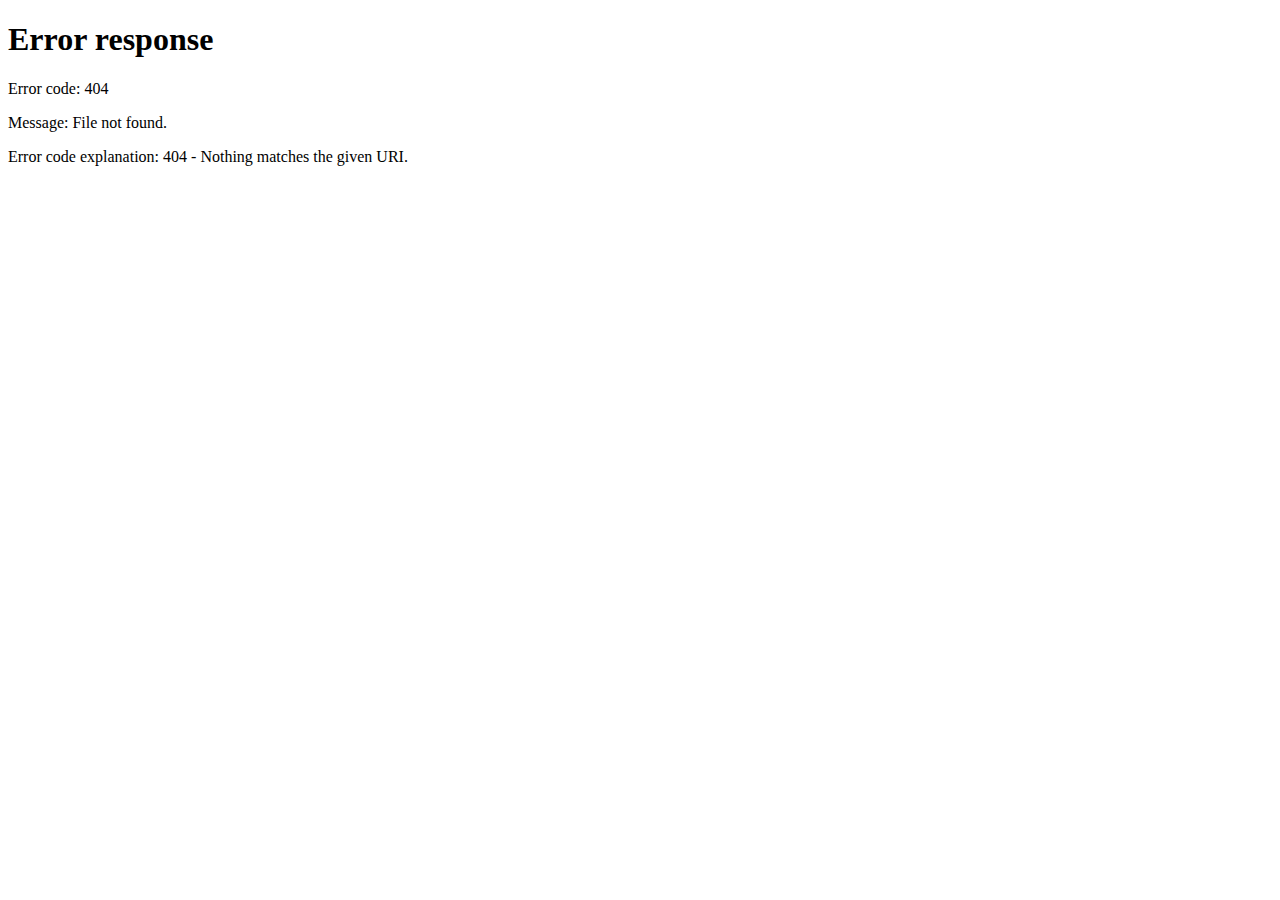
==== index.html @ f289f425 "Add files via upload" ====
<html xmlns="http://www.w3.org/1999/xhtml" lang="en">

<head>
	<meta http-equiv="Content-Type" content="text/html; charset=utf-8" />
	<meta name="description" content="HTTrack is an easy-to-use website mirror utility. It allows you to download a World Wide website from the Internet to a local directory,building recursively all structures, getting html, images, and other files from the server to your computer. Links are rebuiltrelatively so that you can freely browse to the local site (works with any browser). You can mirror several sites together so that you can jump from one toanother. You can, also, update an existing mirror site, or resume an interrupted download. The robot is fully configurable, with an integrated help" />
	<meta name="keywords" content="httrack, HTTRACK, HTTrack, winhttrack, WINHTTRACK, WinHTTrack, offline browser, web mirror utility, aspirateur web, surf offline, web capture, www mirror utility, browse offline, local  site builder, website mirroring, aspirateur www, internet grabber, capture de site web, internet tool, hors connexion, unix, dos, windows 95, windows 98, solaris, ibm580, AIX 4.0, HTS, HTGet, web aspirator, web aspirateur, libre, GPL, GNU, free software" />
	<title>Local index - HTTrack Website Copier</title>
  <!-- Mirror and index made by HTTrack Website Copier/3.49-2 [XR&CO'2014] -->
	<style type="text/css">
	<!--

body {
	margin: 0;  padding: 0;  margin-bottom: 15px;  margin-top: 8px;
	background: #77b;
}
body, td {
	font: 14px "Trebuchet MS", Verdana, Arial, Helvetica, sans-serif;
	}

#subTitle {
	background: #000;  color: #fff;  padding: 4px;  font-weight: bold; 
	}

#siteNavigation a, #siteNavigation .current {
	font-weight: bold;  color: #448;
	}
#siteNavigation a:link    { text-decoration: none; }
#siteNavigation a:visited { text-decoration: none; }

#siteNavigation .current { background-color: #ccd; }

#siteNavigation a:hover   { text-decoration: none;  background-color: #fff;  color: #000; }
#siteNavigation a:active  { text-decoration: none;  background-color: #ccc; }


a:link    { text-decoration: underline;  color: #00f; }
a:visited { text-decoration: underline;  color: #000; }
a:hover   { text-decoration: underline;  color: #c00; }
a:active  { text-decoration: underline; }

#pageContent {
	clear: both;
	border-bottom: 6px solid #000;
	padding: 10px;  padding-top: 20px;
	line-height: 1.65em;
	background-image: url(backblue.gif);
	background-repeat: no-repeat;
	background-position: top right;
	}

#pageContent, #siteNavigation {
	background-color: #ccd;
	}


.imgLeft  { float: left;   margin-right: 10px;  margin-bottom: 10px; }
.imgRight { float: right;  margin-left: 10px;   margin-bottom: 10px; }

hr { height: 1px;  color: #000;  background-color: #000;  margin-bottom: 15px; }

h1 { margin: 0;  font-weight: bold;  font-size: 2em; }
h2 { margin: 0;  font-weight: bold;  font-size: 1.6em; }
h3 { margin: 0;  font-weight: bold;  font-size: 1.3em; }
h4 { margin: 0;  font-weight: bold;  font-size: 1.18em; }

.blak { background-color: #000; }
.hide { display: none; }
.tableWidth { min-width: 400px; }

.tblRegular       { border-collapse: collapse; }
.tblRegular td    { padding: 6px;  background-image: url(fade.gif);  border: 2px solid #99c; }
.tblHeaderColor, .tblHeaderColor td { background: #99c; }
.tblNoBorder td   { border: 0; }


// -->
</style>

</head>

<table width="76%" border="0" align="center" cellspacing="0" cellpadding="3" class="tableWidth">
	<tr>
	<td id="subTitle">HTTrack Website Copier - Open Source offline browser</td>
	</tr>
</table>
<table width="76%" border="0" align="center" cellspacing="0" cellpadding="0" class="tableWidth">
<tr class="blak">
<td>
	<table width="100%" border="0" align="center" cellspacing="1" cellpadding="0">
	<tr>
	<td colspan="6"> 
		<table width="100%" border="0" align="center" cellspacing="0" cellpadding="10">
		<tr> 
		<td id="pageContent"> 
<!-- ==================== End prologue ==================== -->

	<meta name="generator" content="HTTrack Website Copier/3.x">
	<TITLE>Local index - HTTrack</TITLE>
</HEAD>
<BODY>
<H1 ALIGN=Center>Index of locally available sites:</H1>
	<TABLE BORDER="0" WIDTH="100%" CELLSPACING="1" CELLPADDING="0">
		<TR>
			<TD BACKGROUND="fade.gif">
				&middot;
					<A HREF="phenomenonstudio.com/index.html">
						Product design &amp; development company specializing in data-driven solutions and business-centric digital products - Phenomenon
					</A>		
			</TD>
		</TR>
	</TABLE>
	<BR>
	<BR>
	<BR>
  	<H6 ALIGN="RIGHT">
	<I>Mirror and index made by HTTrack Website Copier [XR&amp;CO'2008]</I>
	</H6>
	<!-- Mirror and index made by HTTrack Website Copier/3.49-2 [XR&CO'2014] -->
	<!-- Thanks for using HTTrack Website Copier! -->
	<meta HTTP-EQUIV="Refresh" CONTENT="0; URL=phenomenonstudio.com/index.html">


<!-- ==================== Start epilogue ==================== -->
		</td>
		</tr>
		</table>
	</td>
	</tr>
	</table>
</td>
</tr>
</table>

<table width="76%" border="0" align="center" valign="bottom" cellspacing="0" cellpadding="0">
	<tr>
	<td id="footer"><small>&copy; 2008 Xavier Roche & other contributors - Web Design: Leto Kauler.</small></td>
	</tr>
</table>

</body>

</html>
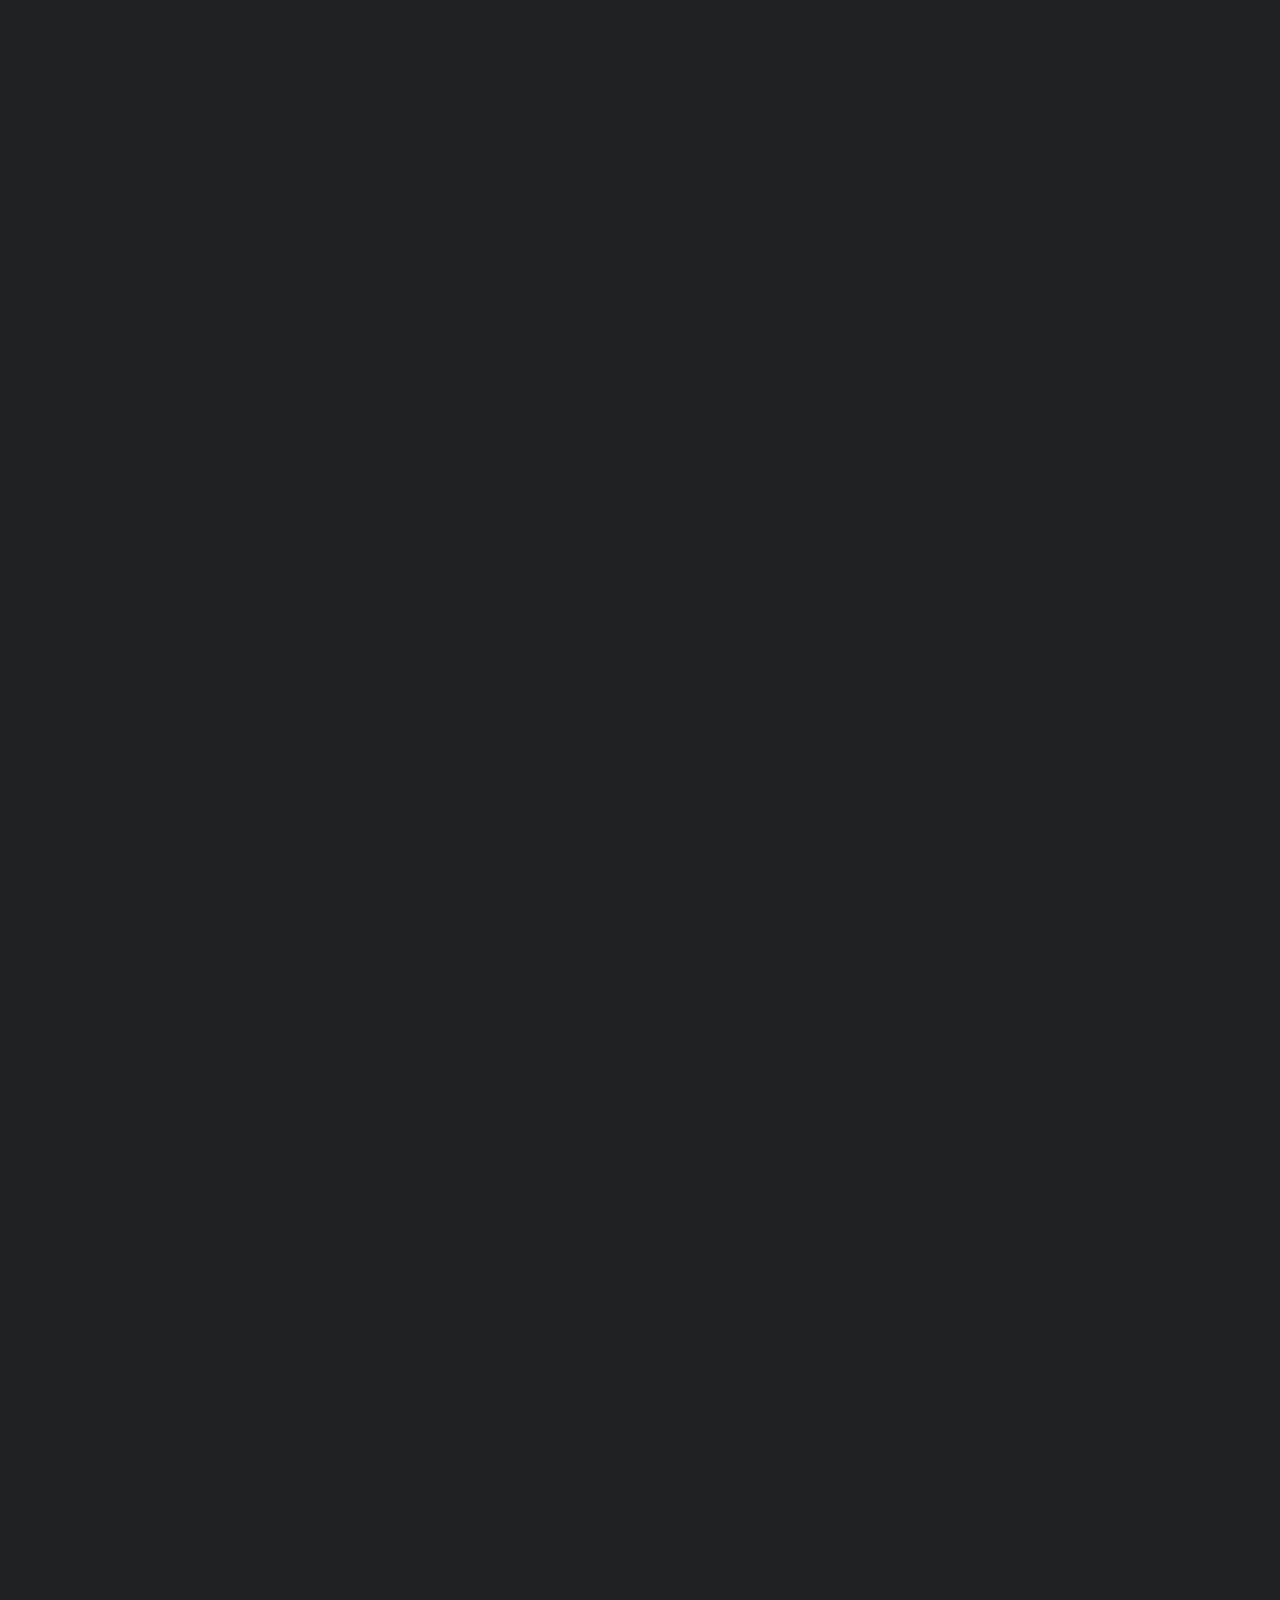
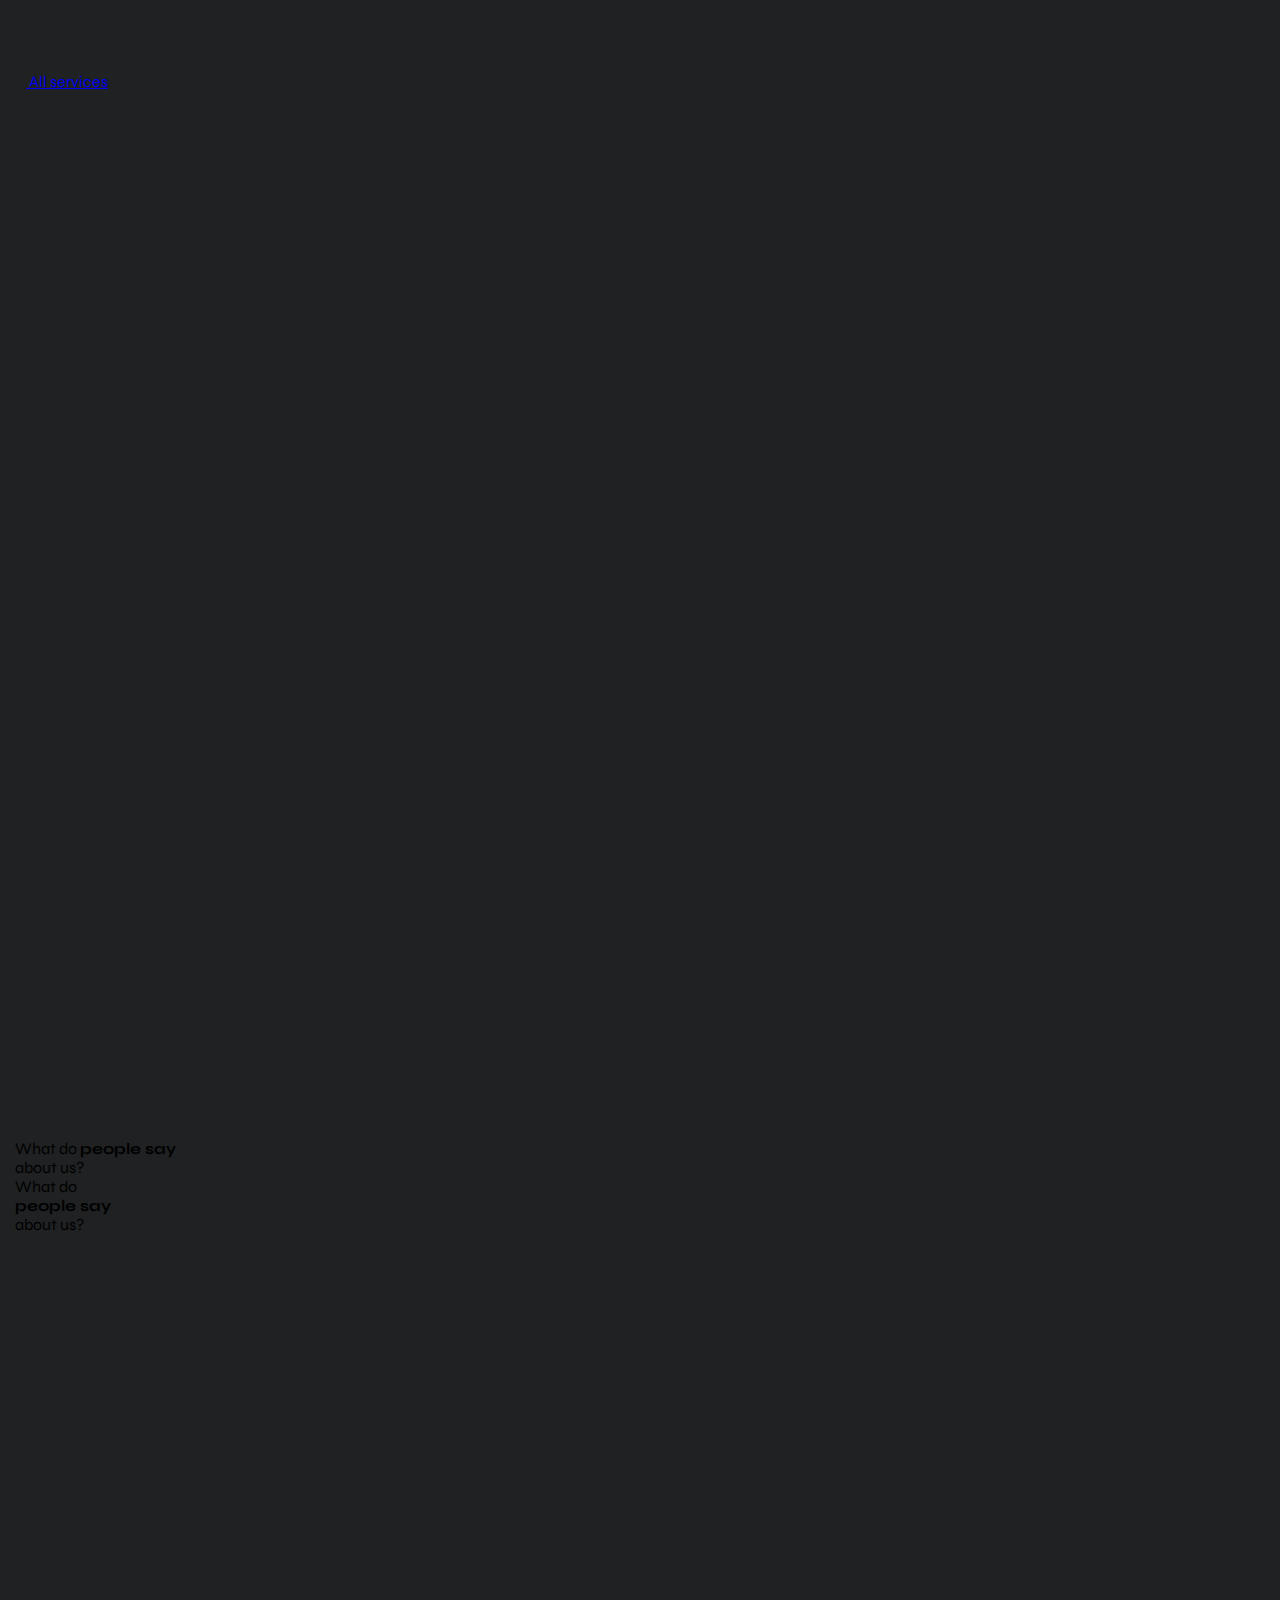
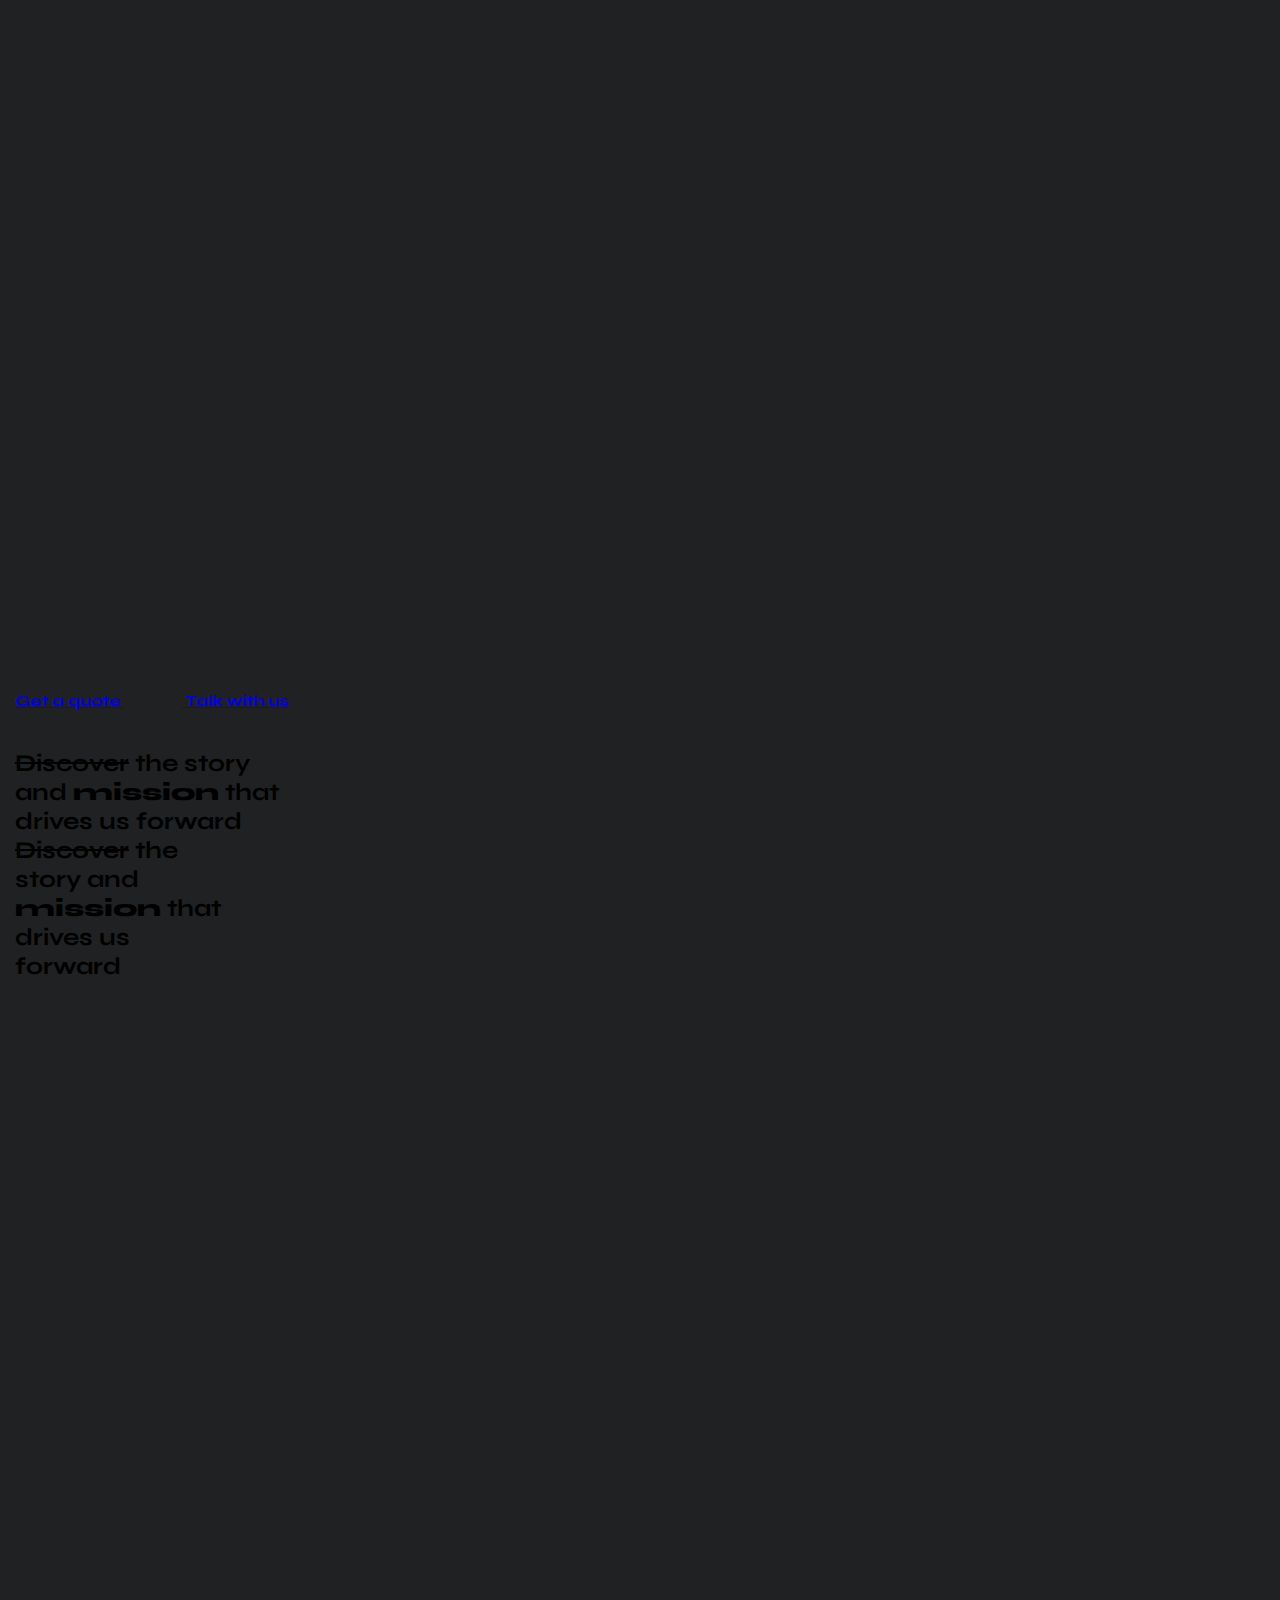
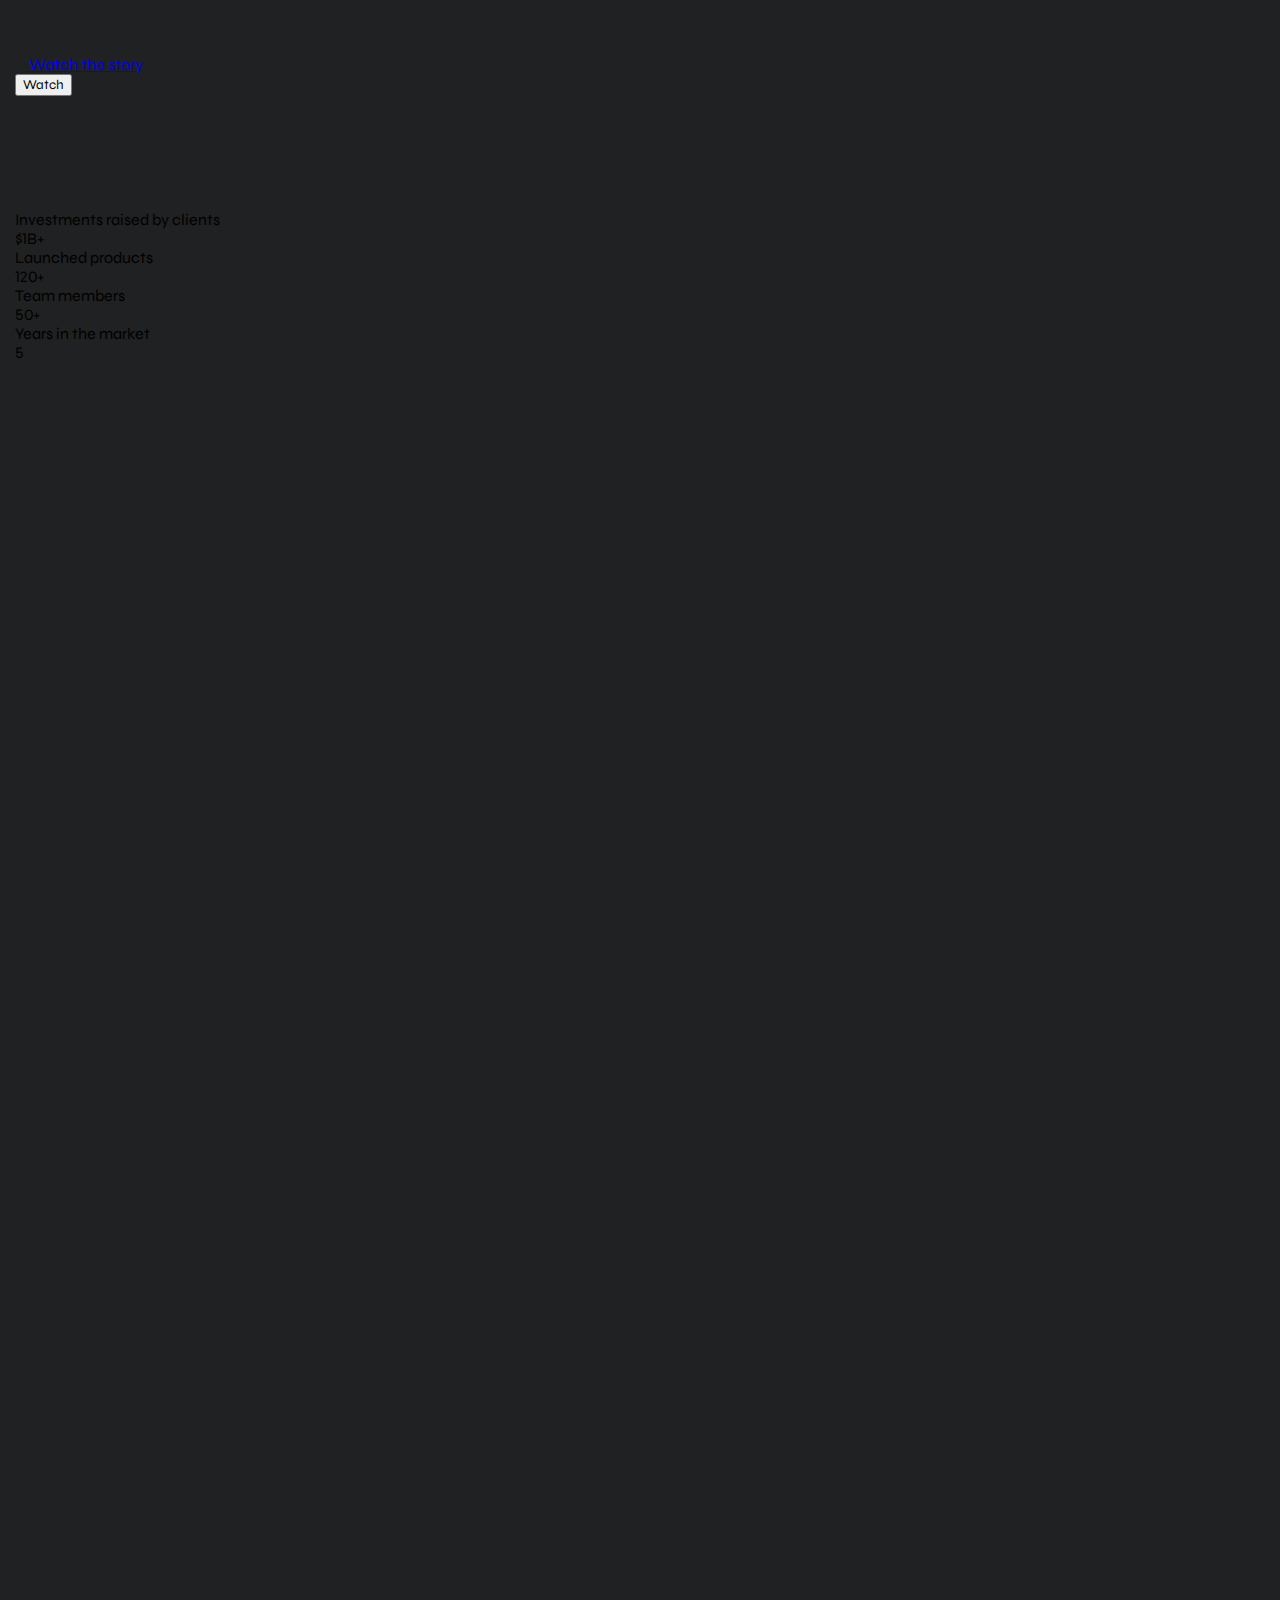
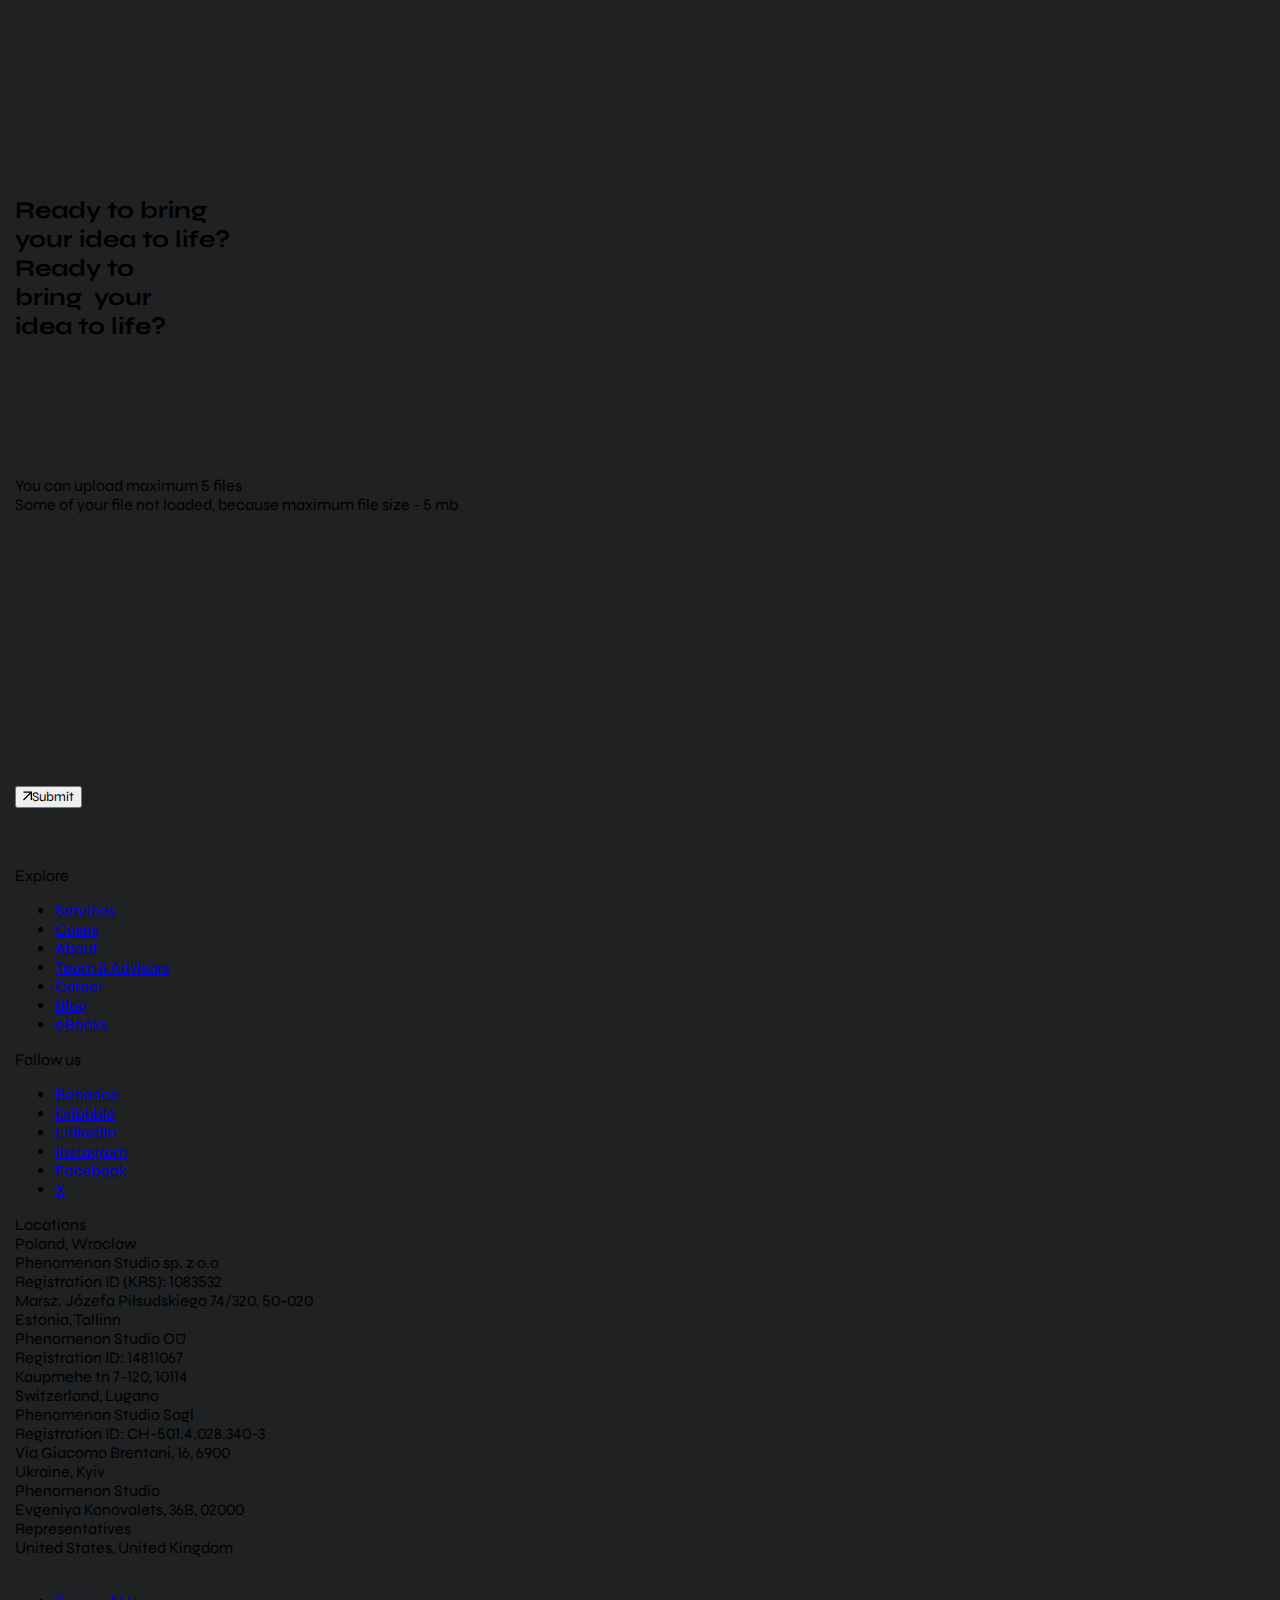
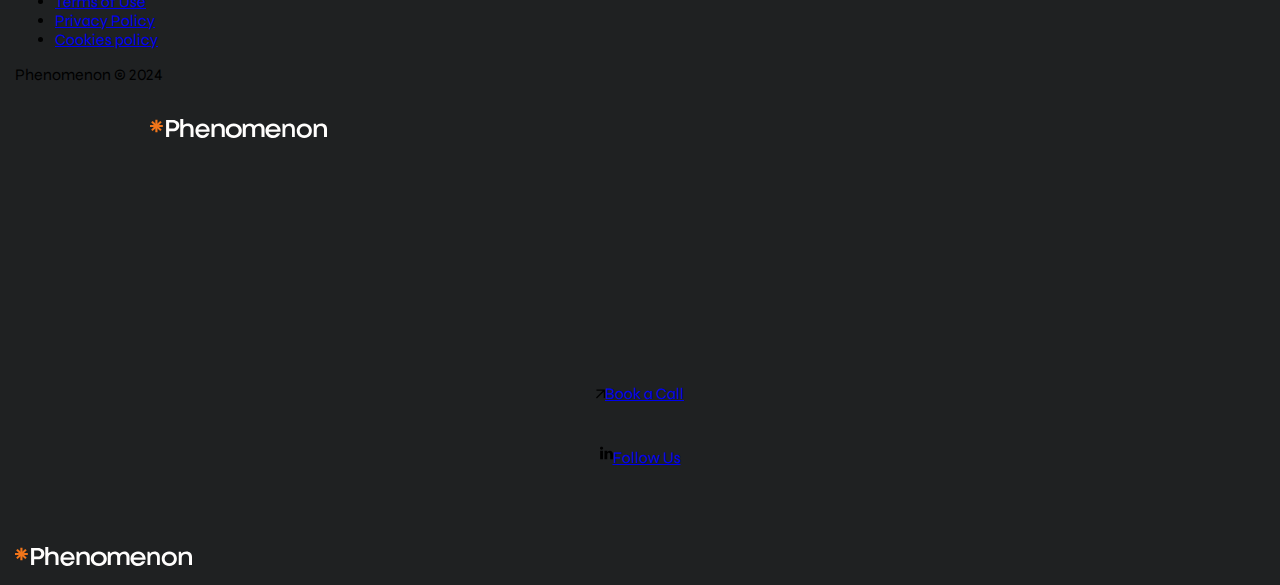
==== commit f5d66849: "Add files via upload" ====
--- a/index.html
+++ b/index.html
@@ -1,144 +1,1761 @@
-<html xmlns="http://www.w3.org/1999/xhtml" lang="en">
+
+<!DOCTYPE html>
+<html lang="en" class="disable-scrollbar" id="html" translate="no" style="background-color: #1F2122;">
 
-<head>
-	<meta http-equiv="Content-Type" content="text/html; charset=utf-8" />
-	<meta name="description" content="HTTrack is an easy-to-use website mirror utility. It allows you to download a World Wide website from the Internet to a local directory,building recursively all structures, getting html, images, and other files from the server to your computer. Links are rebuiltrelatively so that you can freely browse to the local site (works with any browser). You can mirror several sites together so that you can jump from one toanother. You can, also, update an existing mirror site, or resume an interrupted download. The robot is fully configurable, with an integrated help" />
-	<meta name="keywords" content="httrack, HTTRACK, HTTrack, winhttrack, WINHTTRACK, WinHTTrack, offline browser, web mirror utility, aspirateur web, surf offline, web capture, www mirror utility, browse offline, local  site builder, website mirroring, aspirateur www, internet grabber, capture de site web, internet tool, hors connexion, unix, dos, windows 95, windows 98, solaris, ibm580, AIX 4.0, HTS, HTGet, web aspirator, web aspirateur, libre, GPL, GNU, free software" />
-	<title>Local index - HTTrack Website Copier</title>
-  <!-- Mirror and index made by HTTrack Website Copier/3.49-2 [XR&CO'2014] -->
-	<style type="text/css">
-	<!--
+<!-- Mirrored from phenomenonstudio.com/ by HTTrack Website Copier/3.x [XR&CO'2014], Mon, 02 Dec 2024 19:02:23 GMT -->
+<!-- Added by HTTrack --><meta http-equiv="content-type" content="text/html;charset=UTF-8" /><!-- /Added by HTTrack -->
+<head>
+	<meta name="google" content="notranslate">
+	<meta charset="utf-8">
+	<meta name="viewport" content="initial-scale=1.0, width=device-width, viewport-fit=cover">
+			<link rel="preconnect" href="https://fonts.googleapis.com/">
+		<link rel="preconnect" href="https://fonts.gstatic.com/" crossorigin>
+		<link
+		    rel="preload"
+		    href="https://fonts.googleapis.com/css2?family=Syne:wght@400;500;600;700&amp;display=swap"
+		    as="style"
+		    onload="this.onload=null;this.rel='stylesheet'"
+		/>
+		<noscript>
+		    <link
+		        href="https://fonts.googleapis.com/css2?family=Syne:wght@400;500;600;700&amp;display=swap"
+		        rel="stylesheet"
+		        type="text/css"
+		    />
+		</noscript>
+	
+	<title>Product design &amp; development company specializing in data-driven solutions and business-centric digital products - Phenomenon</title>
+	<meta name='robots' content='max-image-preview:large' />
+
+	<!-- This site is optimized with the Yoast SEO Premium plugin v20.13 (Yoast SEO v20.13) - https://yoast.com/wordpress/plugins/seo/ -->
+	<meta name="description" content="Phenomenon is a product design &amp; development company specializing in data-driven solutions and business-centric digital products. We partner with small to medium businesses at various stages, focusing on SaaS, EdTech, FinTech, and Healthcare." />
+	<link rel="canonical" href="index.html" />
+	<meta property="og:locale" content="en_US" />
+	<meta property="og:type" content="website" />
+	<meta property="og:title" content="Product design &amp; development company specializing in data-driven solutions and business-centric digital products - Phenomenon" />
+	<meta property="og:description" content="Phenomenon is a product design &amp; development company specializing in data-driven solutions and business-centric digital products. We partner with small to medium businesses at various stages, focusing on SaaS, EdTech, FinTech, and Healthcare." />
+	<meta property="og:url" content="index.html" />
+	<meta property="og:site_name" content="Phenomenon" />
+	<meta property="article:modified_time" content="2024-11-28T15:01:49+00:00" />
+	<meta property="og:image" content="../cdn.phenomenonstudio.com/wp-content/uploads/2024/10/Xnip2024-10-02_17-35-03.jpg" />
+	<meta property="og:image:width" content="1328" />
+	<meta property="og:image:height" content="746" />
+	<meta property="og:image:type" content="image/jpeg" />
+	<meta name="twitter:card" content="summary_large_image" />
+	<script type="application/ld+json" class="yoast-schema-graph">{"@context":"https://schema.org","@graph":[{"@type":"WebPage","@id":"https://phenomenonstudio.com/","url":"https://phenomenonstudio.com/","name":"Product design & development company specializing in data-driven solutions and business-centric digital products - Phenomenon","isPartOf":{"@id":"https://phenomenonstudio.com/#website"},"primaryImageOfPage":{"@id":"https://phenomenonstudio.com/#primaryimage"},"image":{"@id":"https://phenomenonstudio.com/#primaryimage"},"thumbnailUrl":"https://cdn.phenomenonstudio.com/wp-content/uploads/2024/10/Xnip2024-10-02_17-35-03.jpg","datePublished":"2024-09-25T09:23:02+00:00","dateModified":"2024-11-28T15:01:49+00:00","description":"Phenomenon is a product design & development company specializing in data-driven solutions and business-centric digital products. We partner with small to medium businesses at various stages, focusing on SaaS, EdTech, FinTech, and Healthcare.","breadcrumb":{"@id":"https://phenomenonstudio.com/#breadcrumb"},"inLanguage":"en","potentialAction":[{"@type":"ReadAction","target":["https://phenomenonstudio.com/"]}]},{"@type":"ImageObject","inLanguage":"en","@id":"https://phenomenonstudio.com/#primaryimage","url":"https://cdn.phenomenonstudio.com/wp-content/uploads/2024/10/Xnip2024-10-02_17-35-03.jpg","contentUrl":"https://cdn.phenomenonstudio.com/wp-content/uploads/2024/10/Xnip2024-10-02_17-35-03.jpg","width":1328,"height":746},{"@type":"BreadcrumbList","@id":"https://phenomenonstudio.com/#breadcrumb","itemListElement":[{"@type":"ListItem","position":1,"name":"Phenomenon Studio"}]},{"@type":"WebSite","@id":"https://phenomenonstudio.com/#website","url":"https://phenomenonstudio.com/","name":"Phenomenon","description":"","potentialAction":[{"@type":"SearchAction","target":{"@type":"EntryPoint","urlTemplate":"https://phenomenonstudio.com/?s={search_term_string}"},"query-input":"required name=search_term_string"}],"inLanguage":"en"}]}</script>
+	<!-- / Yoast SEO Premium plugin. -->
+
+
+<script src='wp-content/themes/phenomenon/assets/static/js/fine-min4b47.js?ver=269017641' id='main-script-framework-js'></script>
+<link rel="icon" href="../cdn.phenomenonstudio.com/wp-content/uploads/2022/05/cropped-fv-32x32.png" sizes="32x32" />
+<link rel="icon" href="../cdn.phenomenonstudio.com/wp-content/uploads/2022/05/cropped-fv-192x192.png" sizes="192x192" />
+<link rel="apple-touch-icon" href="../cdn.phenomenonstudio.com/wp-content/uploads/2022/05/cropped-fv-180x180.png" />
+<meta name="msapplication-TileImage" content="https://cdn.phenomenonstudio.com/wp-content/uploads/2022/05/cropped-fv-270x270.png" />
+		<style id="wp-custom-css">
+			.custom_heading ins{
+  text-decoration: none;
+  white-space: nowrap
+}
+.custom_heading del{
+  display: inline-block;
+}
+@media (min-width:992px){
+	.service-cards .card .top p ~ p{
+		display:none!important;
+	}
+}
+@media (max-width:1280px){
+.custom_heading ins{
+  white-space: unset
+}
+.custom_heading del{
+  display: none;
+}
+	.custom_heading b{
+		margin-left:0!important
+	}
+}
+@media (max-width:768px){
+	.screen-2-car .cards-wrap .card .text-full .ov{
+		display: block!important;
+  -webkit-line-clamp: unset !important;
+  -webkit-box-orient: unset!important;
+  overflow: visible!important;
+  text-overflow: unset!important;
+	}
+	.screen-2-car .cards-wrap .card .text-full .ov p{
+		display: -webkit-box;
+  -webkit-line-clamp: 3 !important;
+  -webkit-box-orient: vertical;
+  overflow: hidden;
+  text-overflow: ellipsis;
+	}
+	.screen-2-car .cards-wrap .card .text-full .ov p ~ p{
+		display:none!important;
+	}
+	
+.custom_heading{
+  font-size:50px!important;
+}
+	.custom_heading br{
+		display:none;
+	}
+	.web_design_screen1 .flex-container .left h1 .custom_heading u::after{
+		width:100%;
+		top:90%;
+	}
+	.web_design_screen1 .flex-container .left h1 .custom_heading u{
+		display:inline;
+	}
+
+}
+.modal-wrap .modal .flex-modal-wrap .left .bottom{
+	display:none!important;
+}		</style>
+			  <script>
+          black_bg="../cdn.phenomenonstudio.com/wp-content/themes/phenomenon/img/black-bg.png";
+      other_bg="../cdn.phenomenonstudio.com/wp-content/themes/phenomenon/img/bg.png";
+     
+    </script>
+<style>
+    @media (min-width:1110px){
+        .mobile-menu-wrap{
+            display: none;
+            visibility: hidden;
+        }
+    }
+    body ,html{
+        overscroll-behavior:none;
+    }
+    body * {font-family: Syne;font-feature-settings: 'pnum' on, 'lnum' on;}.wrap{margin: 0 auto; width: 100%;max-width: 1330px;padding: 0 15px;}/*.black-background{background-image: url(https://cdn.phenomenonstudio.com/wp-content/themes/phenomenon/img/black-bg.png);}.white-background,.gray-background,.lime-background, .orange-background{background-image: url(https://cdn.phenomenonstudio.com/wp-content/themes/phenomenon/img/bg.png);}.bottom-divider{position:absolute;border-top:2px solid #414243;height:calc(50% - 100px);bottom:0;left:0;z-index:123123123;width:100%;background:#1F2122;background-image: url(https://cdn.phenomenonstudio.com/wp-content/themes/phenomenon/img/black-bg.png);background-position:center;background-attachment:fixed;transition:0.7s;transition-delay:0.2s}.pace{display:none !important;position:absolute;top:-1px;left:-1px;width:1px;height:1px;z-index:-1}.page-preloader{height:100vh;color:white;display:flex;align-items:center;justify-content:flex-start;position:relative;z-index:1000;font-size:24px;font-weight:700;background:#1F2122;background-image: url(https://cdn.phenomenonstudio.com/wp-content/themes/phenomenon/img/black-bg.png);background-position:center;overflow:hidden;position:fixed;top:0;left:0;width:100%}*/.page-preloader.active{animation-name:loader;animation-iteration-count:1;animation-duration:0.5s;animation-timing-function:ease-in-out;animation-fill-mode:forwards;animation-delay:0.5s}.page-preloader.active .bottom-divider{height:100%}@keyframes loader{0%{height:100vh}100%{height:0;display:none}}.preloader-wrap span{font-size:200px;margin-left:20px;line-height:100%}.preloader-wrap sup{display:inline-block;vertical-align:top;margin-left:5px}.preloader-wrap sup img{width:25px}.header{border-bottom:1px solid transparent}@media (min-width: 1110px){.header.mini{padding:12px 0 !important;border-bottom:1px solid #D9D9D9}}.view,.hidd_block{opacity:0;visibility:hidden;-webkit-backface-visibility:hidden;backface-visibility:hidden}.logo svg{display:block}.viewed{-webkit-backface-visibility:hidden;backface-visibility:hidden;opacity:1;visibility:visible}.view.textslide{visibility:hidden;-webkit-backface-visibility:hidden;backface-visibility:hidden;opacity:0}.viewed.textslide{visibility:visible;-webkit-backface-visibility:hidden;backface-visibility:hidden;opacity:0}.fadein{opacity:0}.hidden-block.active{opacity:1;-webkit-backface-visibility:hidden;backface-visibility:hidden}h1 i,.section-heading i,.one i,h2 i,h3 i,h4 i,.value .text i,.section-subheading:not(.notme) i{opacity:0}.contacts-screen1 form .serv-wrap label input:checked+span::before{clip-path:circle(100% at 50% 50%)}.wls li{overflow:hidden}.wls li span.a-line{display:inline-block;overflow:hidden}.wls li span.a-line{overflow:hidden !important}.wls li span.a-line span{opacity:1;transform:translate3d(0, 100%, 0);-webkit-transform:translate3d(0, 100%, 0);will-change:transform;display:block;line-height:105%}h1.view:not(.done) span.a-line,.section-heading.view:not(.line-animation) span.a-line,h2.view span.a-line,h3.view span.a-line,.view.value .view.text span.a-line,.mobile-menu li a span.a-line{visibility:hidden;opacity:0;-webkit-backface-visibility:hidden;margin:-1% 0 -1% -5px}h1.viewed:not(.done) span.a-line,.section-heading.viewed:not(.line-animation) span.a-line,h2.viewed span.a-line,h3.viewed span.a-line,.viewed.value .viewed.text span.a-line,.mobile-menu li a span.a-line{overflow:hidden !important;display:block;-webkit-backface-visibility:hidden;visibility:visible;opacity:1;margin:-1% 0 -1% -5px}h1.viewed:not(.done) span.a-line span,.section-heading.viewed:not(.line-animation) span.a-line span,h2.viewed span.a-line span,h3.viewed span.a-line span,.viewed.value .viewed.text span.a-line span,.mobile-menu li a span.a-line span{transform:translateY(100%);display:block;line-height:105%}h1.viewed:not(.done).active span.a-line span,.section-heading.viewed:not(.line-animation).active span.a-line span,h2.viewed.active span.a-line span,h3.viewed.active span.a-line span,.viewed.value .viewed.text.active span.a-line span,.mobile-menu li a.active span.a-line span{animation-name:texttotop;animation-duration:0.8s;animation-iteration-count:1;animation-fill-mode:forwards;animation-timing-function:ease}.one .a-line{overflow:hidden;-webkit-backface-visibility:hidden}.one .a-line .inn{transform:translateY(100%);display:block}.one.active .a-line .inn{animation-name:texttotop;animation-duration:0.8s;animation-iteration-count:1;animation-fill-mode:forwards;animation-timing-function:ease}.textslide.viewed{animation-name:textslide;animation-duration:0.8s;animation-iteration-count:1;animation-fill-mode:forwards;animation-timing-function:ease}.texttobottom.viewed{animation-name:textslidebottom;animation-duration:0.8s;animation-iteration-count:1;animation-fill-mode:forwards;animation-timing-function:ease}.delay0{animation-delay:0s !important}.delay0-2{animation-delay:0.2s !important}.delay0-5{animation-delay:0.5s !important}.delay0-7{animation-delay:0.7s !important}.delay1{animation-delay:1s !important}.delay1-2{animation-delay:1.2s !important}.delay1-5{animation-delay:1.5s !important}.delay1-7{animation-delay:1.7s !important}.delay2-2{animation-delay:2.2s !important}.viewed.fadein{animation-name:fadein;animation-duration:1s;animation-iteration-count:1;animation-fill-mode:forwards;animation-timing-function:ease;-webkit-backface-visibility:hidden}@keyframes texttotop{0%{opacity:0;transform:translate3d(0, 100%, 0);-webkit-transform:translate3d(0, 100%, 0)}100%{opacity:1;transform:translate3d(0, 0, 0);-webkit-transform:translate3d(0, 0, 0)}}@keyframes texttobottom{0%{opacity:1;transform:translate3d(0, 0, 0);-webkit-transform:translate3d(0, 0, 0)}100%{opacity:0;transform:translate3d(0, 100%, 0);-webkit-transform:translate3d(0, 100%, 0)}}@keyframes textslide{0%{opacity:0;transform:translate3d(0, 30px, 0);-webkit-transform:translate3d(0, 30px, 0)}100%{opacity:1;transform:translate3d(0, 0, 0);-webkit-transform:translate3d(0, 0, 0)}}@keyframes textslidebottom{0%{opacity:1;transform:translate3d(0, 0, 0);-webkit-transform:translate3d(0, 0, 0)}100%{opacity:0;transform:translate3d(0, 30px, 0);-webkit-transform:translate3d(0, 30px, 0)}}@keyframes fadein{0%{opacity:0}100%{opacity:1}}@media (max-width: 1210px){.header.mini:not(.allways-white){padding:12px 0 !important;border-bottom:1px solid #D9D9D9}.preloader-wrap span{font-size:100px;margin-left:0;line-height:100%}.preloader-wrap b{display:block}.preloader-wrap sup{display:inline-block;vertical-align:top;margin-left:5px}.preloader-wrap sup img{width:25px}.bottom-divider{border-top:2px solid #414243;height:calc(50% - 100px)}.page-preloader{height:100vh;font-size:24px}h1.view:not(.done) span.a-line,.section-heading.view:not(.line-animation) span.a-line,h2.view span.a-line,h3.view span.a-line,.view.value .view.text span.a-line,.mobile-menu li a span.a-line{margin-left:-2px;margin-top:0;margin-bottom:0}.header.mini:not(.allways-white){padding:15px 0 !important;border-bottom:1px solid #D9D9D9}h1.viewed:not(.done) span.a-line,.section-heading.viewed:not(.line-animation) span.a-line,h2.viewed span.a-line,h3.viewed span.a-line,.viewed.value .viewed.text span.a-line,.mobile-menu li a span.a-line{margin-left:-2px;margin-top:0;margin-bottom:0}h1.viewed:not(.done) span.a-line{margin-top:-0.5%;margin-bottom:-0.5%}}
+
+  </style>
+  <script type="application/ld+json">
+[{"@context":"http://schema.org","@type":"WebSite","url":"https://phenomenonstudio.com/","potentialAction":{"@type":"SearchAction","target":"https://phenomenonstudio.com/?s={search_term_string}","query-input":"required name=search_term_string"}},{"@context":"http://schema.org","@type":"Organization","url":"https://phenomenonstudio.com/","logo":"https://cdn.phenomenonstudio.com/wp-content/webp-express/webp-images/uploads/2021/09/Logo-3D-1mob-e1630573294768.png.webp","name":"Phenomenonstudio","email":"hello@phenomenon-studio.com"}]
+</script>
+
+<!-- <script async src="https://cdnjs.cloudflare.com/ajax/libs/pace/1.2.4/pace.min.js"></script> -->
+
+<script>
+    document.addEventListener("DOMContentLoaded",function(){
+        setTimeout(function(){
+            init(),
+            load_funcs(),
+            check_viewport(),
+            additional_funcs(),
+            check_viewport(),
+            setObserver(),
+            document.getElementById("main-screen-load").classList.add("is_view"),
+            document.getElementById("main-screen-load-inner") && document.getElementById("main-screen-load-inner").classList.add("viewed"),
+            setTimeout(function () {
+                window.scrollTo(0, 1);
+            }, 1),
+            setTimeout(function () {
+                window.scrollTo(0, 0);
+            }, 1)
+        // },100);
+            setTimeout(function(){
+                el('body').prepend('<noscript><iframe rel="preconnect" src="https://www.googletagmanager.com/ns.html?id=GTM-NG5S546"height="0" width="0" style="display:none;visibility:hidden"></iframe></noscript>')
+
+                initAnalytics();
+            },2000)
+            setTimeout(function(){
+                // if (el('.designrush-widget').length>0){
+                    // el('.designrush-widget').prepend('<script src="https://www.designrush.com/topbest/js/widgets/agency-reviews.js"><'+'/script>')
+                el('.designrush-widget').append('<div data-designrush-widget data-agency-id="24436" data-style="light"></div>')
+                console.log('designrush')
+                    document.querySelectorAll("div[data-designrush-widget]").forEach((function(e){var t=e.dataset.style,a=e.dataset.agencyId,s=e.dataset.loaded;if(a&&!s){var n=new URL("https://www.designrush.com/api/widgets/agency-reviews");n.searchParams.set("agency_id",a),n.searchParams.set("style",t);var d=new XMLHttpRequest;d.open("GET.html",n.toString(),!0),d.onreadystatechange=function(){4==this.readyState&&200==this.status&&(e.innerHTML=this.responseText)},d.send(),e.dataset.loaded=!0}}))
+                // }
+                if (el('.new_footer_wrap').length>0){
+                  el('.clutch-widget').append('<iframe id="iframe-0.7657230500114223" style="border: medium none; display: block;" src="https://widget.clutch.co/widgets/get/2/?ref_domain=phenomenonstudio.com&uid=1351173&ref_path=/" title="Phenomenon Studio Clutch Review Widget 2 Dark" width="100%" height="45px"></iframe>');
+                } else{
+                  el('.clutch-widget').append('<iframe id="iframe-0.7657230500114223" style="border: medium none; display: block;" src="https://widget.clutch.co/widgets/get/2/darkbg?ref_domain=phenomenonstudio.com&uid=1351173&ref_path=/" title="Phenomenon Studio Clutch Review Widget 2 Dark" width="100%" height="45px"></iframe>');
+                }   
+            },5000)
+        },100)
+    })
+
+</script>	
+
+
+
+	<!-- Google Tag Manager -->
+<script>
+		function initAnalytics(){
+		(function(w,d,s,l,i){w[l]=w[l]||[];w[l].push({'gtm.start':
+		new Date().getTime(),event:'gtm.js'});var f=d.getElementsByTagName(s)[0],
+		j=d.createElement(s),dl=l!='dataLayer'?'&l='+l:'';j.async=true;j.src=
+		'../www.googletagmanager.com/gtm5445.html?id='+i+dl;f.parentNode.insertBefore(j,f);
+		})(window,document,'script','dataLayer','GTM-NG5S546');
 
-body {
-	margin: 0;  padding: 0;  margin-bottom: 15px;  margin-top: 8px;
-	background: #77b;
-}
-body, td {
-	font: 14px "Trebuchet MS", Verdana, Arial, Helvetica, sans-serif;
-	}
+		(function(ss,ex){ window.ldfdr=window.ldfdr||function(){(ldfdr._q=ldfdr._q||[]).push([].slice.call(arguments));}; (function(d,s){ fs=d.getElementsByTagName(s)[0]; function ce(src){ var cs=d.createElement(s); cs.src=src; cs.async=1; fs.parentNode.insertBefore(cs,fs); }; ce('https://sc.lfeeder.com/lftracker_v1_'+ss+(ex?'_'+ex:'')+'.js'); })(document,'script'); })('lYNOR8xdeJN8WQJZ'); 
+		}
+
+</script>
+
+</head>
+<body id="body" class="disable-scrollbar" style="margin: 0; padding: 0; background-color: #1F2122;">	
+<noscript><iframe rel="preconnect" src="https://www.googletagmanager.com/ns.html?id=GTM-NG5S546"
+height="0" width="0" style="display:none;visibility:hidden"></iframe></noscript>
+<noscript> <img height="1" width="1" style="display:none;" alt="" src="https://px.ads.linkedin.com/collect/?pid=3376562&amp;fmt=gif" /> </noscript><div class="header-wrap">
+	
+
+		<script>
+		var is_hovered = false;
+
+		if (el('[data-hover-stop="true"]').length>0){
+		    el('[data-hover-stop="true"]')[0].addEventListener('mouseenter',function(){
+		        is_hovered=true;
+		    })
+		    el('[data-hover-stop="true"]')[0].addEventListener('mouseleave',function(){
+		        is_hovered=false;
+		    })
+		}
+
+		function Marquee(selector, speed) {
+		    let i = 0;
+		    const parent = selector
+		    const clone = parent.html()
+		    parent.prepend(clone)
+		    parent.prepend(clone)
+		    setInterval(function () {
+		        firstEl=parent[0].children[0];
+		            parent.each(function(inner){
+		            firstElement = inner[0].children[0].style.marginLeft = `-${i}px`;
+		        })
+		        if (i > firstEl.clientWidth) {
+		            i = 0;
+		        }
+		        if (!is_hovered){
+		            i = i + speed;
+		        }
+		    }, 0);
+		}
+		if (el('.header-wrap .marquee').length>0){
+		    el('.header-wrap .marquee').each(function(selector){
+		      window.addEventListener('load', Marquee(selector, (selector.attr('data-speed') ? selector.attr('data-speed') : 0.3)))
+		    })
+		}
+	</script>
+	<!--marquee baner end-->
+	<div class="header view fadein" id="header">
+		<div class="wrap">
+			<div class="flex-row">
+				<a href="index.html" class="logo"><svg fill="none" height="19" viewBox="0 0 177 19" width="177" xmlns="http://www.w3.org/2000/svg" xmlns:xlink="http://www.w3.org/1999/xlink"><mask id="a" fill="#fff"><path d="m22.9815.905146c1.8119 0 3.3248.539494 4.5386 1.618494 1.2138 1.07878 1.8206 2.43339 1.8206 4.06382 0 1.62225-.6068 2.97288-1.8206 4.05184-1.2138 1.0788-2.7267 1.6183-4.5386 1.6183h-3.8232v5.838h-3.0689v-17.190454zm-.143 8.679264c.9883 0 1.7989-.28378 2.4319-.8511.6416-.56755.9623-1.28283.9623-2.14585 0-.86325-.3207-1.57854-.9623-2.14586-.633-.56733-1.4436-.8511-2.4319-.8511h-3.6802v5.99391z" fill="#fff"/><path d="m38.0285 4.46955c1.6966 0 3.0371.50601 4.0217 1.51803.9932 1.00404 1.4898 2.36538 1.4898 4.08402v8.0236h-2.993v-7.4694c0-1.21266-.2814-2.13235-.8439-2.75887-.5625-.6263-1.3976-.93967-2.5051-.93967-1.1341 0-2.0703.3775-2.8085 1.13252-.7384.75503-1.1075 1.72267-1.1075 2.90332v7.1321h-2.9933v-18.0952h2.9933v6.28875c.5711-.57814 1.2657-1.02401 2.0832-1.33716.8175-.32136 1.7053-.48204 2.6633-.48204z" fill="#fff"/><path d="m59.631 11.7992c0 .2662-.021.5741-.0629.9235h-11.2628c.1755 1.115.6438 1.9969 1.4048 2.6456.7608.649 1.7099.9736 2.8471.9736.8193 0 1.5509-.1791 2.1947-.5368.6523-.3577 1.1623-.8527 1.5303-1.4849h3.01c-.5517 1.4559-1.4256 2.5999-2.6213 3.4319-1.1956.832-2.5669 1.2478-4.1137 1.2478-2.0236 0-3.7168-.6906-5.0797-2.0715-1.3629-1.3895-2.0444-3.1116-2.0444-5.1667 0-1.3559.3094-2.58718.9282-3.69389.6187-1.10648 1.4716-1.97158 2.5586-2.59574 1.087-.63221 2.2995-.94831 3.6373-.94831 1.3795 0 2.6129.32852 3.6999.98578 1.087.64899 1.9189 1.52673 2.4959 2.63321.5853 1.0982.878 2.31705.878 3.65645zm-7.0738-4.71718c-1.062 0-1.965.29955-2.7092.89843-.7441.5991-1.2334 1.41452-1.4675 2.44605h8.3907c-.2592-1.04831-.7649-1.86764-1.5175-2.45847-.7441-.5906-1.643-.88601-2.6965-.88601z" fill="#fff"/><path d="m69.2385 4.52412c1.6878 0 3.0329.51615 4.035 1.54802 1.002 1.03186 1.5029 2.37585 1.5029 4.03176v7.9916h-2.993v-7.4397c0-1.20777-.2857-2.1238-.8571-2.74783-.5625-.62381-1.3932-.93593-2.4919-.93593-1.1427 0-2.0835.37998-2.8216 1.13995-.7296.75202-1.0944 1.71205-1.0944 2.87991v7.1036h-2.9933v-13.27142h2.0835l.5932 1.84799c.5625-.67995 1.2791-1.20782 2.1491-1.58383.8703-.37601 1.8328-.56412 2.8876-.56412z" fill="#fff"/><path d="m87.8773 18.0644c-1.2251.6239-2.5955.9359-4.1112.9359s-2.886-.312-4.1112-.9359c-1.2251-.6324-2.1872-1.4975-2.886-2.5957-.6989-1.1065-1.0483-2.3422-1.0483-3.7066 0-1.3727.3494-2.60815 1.0483-3.70635.6988-1.10648 1.6609-1.97181 2.886-2.59574 1.2252-.62393 2.5955-.93589 4.1112-.93589s2.8861.31196 4.1112.93589c1.2254.62393 2.1872 1.48926 2.886 2.59574.6989 1.10648 1.0483 2.34195 1.0483 3.70635s-.3494 2.6001-1.0483 3.7066c-.6988 1.0982-1.6606 1.9633-2.886 2.5957zm-7.6369-3.0452c.9257.8488 2.1009 1.2729 3.5257 1.2729s2.5955-.4241 3.5124-1.2729c.9257-.8485 1.3884-1.9343 1.3884-3.2571s-.4627-2.40838-1.3884-3.25714c-.9169-.84854-2.0876-1.27292-3.5124-1.27292s-2.6.42438-3.5257 1.27292c-.9168.84876-1.3751 1.93434-1.3751 3.25714s.4583 2.4086 1.3751 3.2571z" fill="#fff"/><path d="m109.298 4.52376c1.552 0 2.81.48012 3.773 1.43993.972.96002 1.458 2.19193 1.458 3.69596v8.43555h-3.037v-7.7635c0-1.07214-.25-1.89997-.749-2.48399-.5-.58402-1.209-.87603-2.128-.87603-.99 0-1.819.36407-2.489 1.09199-.66.72792-.99 1.65191-.99 2.77193v7.2596h-2.97v-7.7635c0-1.07214-.25-1.89997-.75-2.48399-.49-.58402-1.199-.87603-2.127-.87603-.9901 0-1.8197.36407-2.4888 1.09199-.6689.72792-1.0035 1.65191-1.0035 2.77193v7.2596h-3.0374v-13.27148h2.1542l.522 1.71602c.5621-.63199 1.2443-1.12404 2.0472-1.47595.8118-.35988 1.6636-.54003 2.5553-.54003.991 0 1.869.20801 2.636.62403.776.40806 1.378.97593 1.807 1.70385.544-.71996 1.239-1.28784 2.087-1.70385.847-.41602 1.757-.62403 2.73-.62403z" fill="#fff"/><path d="m130.619 11.7996c0 .2662-.022.574-.067.9235h-12.014c.188 1.1149.687 1.9968 1.499 2.6456.812.649 1.824.9736 3.037.9736.874 0 1.654-.1791 2.341-.5368.696-.3577 1.24-.8527 1.632-1.4849h3.211c-.589 1.4559-1.521 2.5999-2.796 3.4318-1.275.832-2.738 1.2479-4.388 1.2479-2.159 0-3.965-.6906-5.419-2.0716-1.453-1.3894-2.18-3.1116-2.18-5.1666 0-1.3559.33-2.58723.99-3.69394.66-1.10647 1.57-1.97157 2.729-2.59573 1.16-.63221 2.453-.94831 3.88-.94831 1.471 0 2.787.32851 3.947.98578 1.159.64899 2.046 1.52673 2.662 2.63321.624 1.0982.936 2.31709.936 3.65649zm-7.545-4.71723c-1.133 0-2.096.29956-2.89.89843-.794.59911-1.316 1.41453-1.565 2.4461h8.95c-.277-1.04835-.816-1.86769-1.619-2.45851-.793-.5906-1.752-.88602-2.876-.88602z" fill="#fff"/><path d="m139.676 4.52376c1.567 0 2.816.51615 3.746 1.54802.931 1.03186 1.396 2.37585 1.396 4.03172v7.9917h-2.779v-7.4397c0-1.20783-.265-2.12386-.796-2.74789-.522-.6238-1.294-.93593-2.314-.93593-1.061 0-1.935.37998-2.62 1.13996-.677.75201-1.016 1.71204-1.016 2.87986v7.1037h-2.78v-13.27148h1.935l.551 1.84799c.522-.67995 1.187-1.20782 1.995-1.58383.809-.37601 1.702-.56412 2.682-.56412z" fill="#fff"/><path d="m158.153 18.0641c-1.153.6239-2.443.9358-3.87.9358-1.426 0-2.716-.3119-3.869-.9358-1.153-.6325-2.059-1.4976-2.716-2.5958-.658-1.1065-.987-2.3421-.987-3.7066 0-1.3727.329-2.60811.987-3.70631.657-1.10648 1.563-1.9718 2.716-2.59574 1.153-.62393 2.443-.93589 3.869-.93589 1.427 0 2.717.31196 3.87.93589 1.153.62394 2.058 1.48926 2.716 2.59574s.987 2.34191.987 3.70631c0 1.3645-.329 2.6001-.987 3.7066-.658 1.0982-1.563 1.9633-2.716 2.5958zm-7.188-3.0452c.871.8487 1.977 1.2729 3.318 1.2729s2.443-.4242 3.306-1.2729c.871-.8486 1.307-1.9344 1.307-3.2572s-.436-2.40834-1.307-3.2571c-.863-.84854-1.965-1.27292-3.306-1.27292s-2.447.42438-3.318 1.27292c-.863.84876-1.294 1.9343-1.294 3.2571s.431 2.4086 1.294 3.2572z" fill="#fff"/><path d="m171.463 4.52412c1.688 0 3.033.51615 4.035 1.54802 1.002 1.03186 1.503 2.37585 1.503 4.03176v7.9916h-2.993v-7.4397c0-1.20777-.286-2.1238-.857-2.74783-.563-.62381-1.393-.93593-2.492-.93593-1.143 0-2.083.37998-2.822 1.13995-.729.75202-1.094 1.71205-1.094 2.87991v7.1036h-2.993v-13.27142h2.083l.593 1.84799c.563-.67995 1.279-1.20782 2.15-1.58383.87-.37601 1.832-.56412 2.887-.56412z" fill="#fff"/></mask><path d="m5.3363.826172h2.15537v3.291748l-.22455.91223.49793-.71555 2.45845-2.39821 1.5025 1.44837-2.44927 2.36226-.79016.44199.79016-.15044h3.54937v2.00365h-3.54937l-.79016-.17895.79016.46066 2.44857 2.36057-1.5027 1.4484-2.45755-2.36611-.49793-.72442.22455.72442v3.47071h-2.15537v-3.47071l.23422-.72442-.47834.72442-2.45847 2.37041-1.50248-1.4527 2.44855-2.36057.76068-.46066-.89795.17895h-3.44251v-2.00365h3.57978l.76139.15044-.76044-.44199-2.4495-2.36155 1.50248-1.44811 2.28298 2.20128.65383.91247-.23422-.91247z" fill="#f2751a"/><g fill="#fffefd"><path d="m22.9815.905146c1.8119 0 3.3248.539494 4.5386 1.618494 1.2138 1.07878 1.8206 2.43339 1.8206 4.06382 0 1.62225-.6068 2.97288-1.8206 4.05184-1.2138 1.0788-2.7267 1.6183-4.5386 1.6183h-3.8232v5.838h-3.0689v-17.190454zm-.143 8.679264c.9883 0 1.7989-.28378 2.4319-.8511.6416-.56755.9623-1.28283.9623-2.14585 0-.86325-.3207-1.57854-.9623-2.14586-.633-.56733-1.4436-.8511-2.4319-.8511h-3.6802v5.99391z"/><path d="m38.0285 4.46955c1.6966 0 3.0371.50601 4.0217 1.51803.9932 1.00404 1.4898 2.36538 1.4898 4.08402v8.0236h-2.993v-7.4694c0-1.21266-.2814-2.13235-.8439-2.75887-.5625-.6263-1.3976-.93967-2.5051-.93967-1.1341 0-2.0703.3775-2.8085 1.13252-.7384.75503-1.1075 1.72267-1.1075 2.90332v7.1321h-2.9933v-18.0952h2.9933v6.28875c.5711-.57814 1.2657-1.02401 2.0832-1.33716.8175-.32136 1.7053-.48204 2.6633-.48204z"/><path d="m59.631 11.7992c0 .2662-.021.5741-.0629.9235h-11.2628c.1755 1.115.6438 1.9969 1.4048 2.6456.7608.649 1.7099.9736 2.8471.9736.8193 0 1.5509-.1791 2.1947-.5368.6523-.3577 1.1623-.8527 1.5303-1.4849h3.01c-.5517 1.4559-1.4256 2.5999-2.6213 3.4319-1.1956.832-2.5669 1.2478-4.1137 1.2478-2.0236 0-3.7168-.6906-5.0797-2.0715-1.3629-1.3895-2.0444-3.1116-2.0444-5.1667 0-1.3559.3094-2.58718.9282-3.69389.6187-1.10648 1.4716-1.97158 2.5586-2.59574 1.087-.63221 2.2995-.94831 3.6373-.94831 1.3795 0 2.6129.32852 3.6999.98578 1.087.64899 1.9189 1.52673 2.4959 2.63321.5853 1.0982.878 2.31705.878 3.65645zm-7.0738-4.71718c-1.062 0-1.965.29955-2.7092.89843-.7441.5991-1.2334 1.41452-1.4675 2.44605h8.3907c-.2592-1.04831-.7649-1.86764-1.5175-2.45847-.7441-.5906-1.643-.88601-2.6965-.88601z"/><path d="m69.2385 4.52412c1.6878 0 3.0329.51615 4.035 1.54802 1.002 1.03186 1.5029 2.37585 1.5029 4.03176v7.9916h-2.993v-7.4397c0-1.20777-.2857-2.1238-.8571-2.74783-.5625-.62381-1.3932-.93593-2.4919-.93593-1.1427 0-2.0835.37998-2.8216 1.13995-.7296.75202-1.0944 1.71205-1.0944 2.87991v7.1036h-2.9933v-13.27142h2.0835l.5932 1.84799c.5625-.67995 1.2791-1.20782 2.1491-1.58383.8703-.37601 1.8328-.56412 2.8876-.56412z"/><path d="m87.8773 18.0644c-1.2251.6239-2.5955.9359-4.1112.9359s-2.886-.312-4.1112-.9359c-1.2251-.6324-2.1872-1.4975-2.886-2.5957-.6989-1.1065-1.0483-2.3422-1.0483-3.7066 0-1.3727.3494-2.60815 1.0483-3.70635.6988-1.10648 1.6609-1.97181 2.886-2.59574 1.2252-.62393 2.5955-.93589 4.1112-.93589s2.8861.31196 4.1112.93589c1.2254.62393 2.1872 1.48926 2.886 2.59574.6989 1.10648 1.0483 2.34195 1.0483 3.70635s-.3494 2.6001-1.0483 3.7066c-.6988 1.0982-1.6606 1.9633-2.886 2.5957zm-7.6369-3.0452c.9257.8488 2.1009 1.2729 3.5257 1.2729s2.5955-.4241 3.5124-1.2729c.9257-.8485 1.3884-1.9343 1.3884-3.2571s-.4627-2.40838-1.3884-3.25714c-.9169-.84854-2.0876-1.27292-3.5124-1.27292s-2.6.42438-3.5257 1.27292c-.9168.84876-1.3751 1.93434-1.3751 3.25714s.4583 2.4086 1.3751 3.2571z"/><path d="m109.298 4.52376c1.552 0 2.81.48012 3.773 1.43993.972.96002 1.458 2.19193 1.458 3.69596v8.43555h-3.037v-7.7635c0-1.07214-.25-1.89997-.749-2.48399-.5-.58402-1.209-.87603-2.128-.87603-.99 0-1.819.36407-2.489 1.09199-.66.72792-.99 1.65191-.99 2.77193v7.2596h-2.97v-7.7635c0-1.07214-.25-1.89997-.75-2.48399-.49-.58402-1.199-.87603-2.127-.87603-.9901 0-1.8197.36407-2.4888 1.09199-.6689.72792-1.0035 1.65191-1.0035 2.77193v7.2596h-3.0374v-13.27148h2.1542l.522 1.71602c.5621-.63199 1.2443-1.12404 2.0472-1.47595.8118-.35988 1.6636-.54003 2.5553-.54003.991 0 1.869.20801 2.636.62403.776.40806 1.378.97593 1.807 1.70385.544-.71996 1.239-1.28784 2.087-1.70385.847-.41602 1.757-.62403 2.73-.62403z"/><path d="m130.619 11.7996c0 .2662-.022.574-.067.9235h-12.014c.188 1.1149.687 1.9968 1.499 2.6456.812.649 1.824.9736 3.037.9736.874 0 1.654-.1791 2.341-.5368.696-.3577 1.24-.8527 1.632-1.4849h3.211c-.589 1.4559-1.521 2.5999-2.796 3.4318-1.275.832-2.738 1.2479-4.388 1.2479-2.159 0-3.965-.6906-5.419-2.0716-1.453-1.3894-2.18-3.1116-2.18-5.1666 0-1.3559.33-2.58723.99-3.69394.66-1.10647 1.57-1.97157 2.729-2.59573 1.16-.63221 2.453-.94831 3.88-.94831 1.471 0 2.787.32851 3.947.98578 1.159.64899 2.046 1.52673 2.662 2.63321.624 1.0982.936 2.31709.936 3.65649zm-7.545-4.71723c-1.133 0-2.096.29956-2.89.89843-.794.59911-1.316 1.41453-1.565 2.4461h8.95c-.277-1.04835-.816-1.86769-1.619-2.45851-.793-.5906-1.752-.88602-2.876-.88602z"/><path d="m139.676 4.52376c1.567 0 2.816.51615 3.746 1.54802.931 1.03186 1.396 2.37585 1.396 4.03172v7.9917h-2.779v-7.4397c0-1.20783-.265-2.12386-.796-2.74789-.522-.6238-1.294-.93593-2.314-.93593-1.061 0-1.935.37998-2.62 1.13996-.677.75201-1.016 1.71204-1.016 2.87986v7.1037h-2.78v-13.27148h1.935l.551 1.84799c.522-.67995 1.187-1.20782 1.995-1.58383.809-.37601 1.702-.56412 2.682-.56412z"/><path d="m158.153 18.0641c-1.153.6239-2.443.9358-3.87.9358-1.426 0-2.716-.3119-3.869-.9358-1.153-.6325-2.059-1.4976-2.716-2.5958-.658-1.1065-.987-2.3421-.987-3.7066 0-1.3727.329-2.60811.987-3.70631.657-1.10648 1.563-1.9718 2.716-2.59574 1.153-.62393 2.443-.93589 3.869-.93589 1.427 0 2.717.31196 3.87.93589 1.153.62394 2.058 1.48926 2.716 2.59574s.987 2.34191.987 3.70631c0 1.3645-.329 2.6001-.987 3.7066-.658 1.0982-1.563 1.9633-2.716 2.5958zm-7.188-3.0452c.871.8487 1.977 1.2729 3.318 1.2729s2.443-.4242 3.306-1.2729c.871-.8486 1.307-1.9344 1.307-3.2572s-.436-2.40834-1.307-3.2571c-.863-.84854-1.965-1.27292-3.306-1.27292s-2.447.42438-3.318 1.27292c-.863.84876-1.294 1.9343-1.294 3.2571s.431 2.4086 1.294 3.2572z"/><path d="m171.463 4.52412c1.688 0 3.033.51615 4.035 1.54802 1.002 1.03186 1.503 2.37585 1.503 4.03176v7.9916h-2.993v-7.4397c0-1.20777-.286-2.1238-.857-2.74783-.563-.62381-1.393-.93593-2.492-.93593-1.143 0-2.083.37998-2.822 1.13995-.729.75202-1.094 1.71205-1.094 2.87991v7.1036h-2.993v-13.27142h2.083l.593 1.84799c.563-.67995 1.279-1.20782 2.15-1.58383.87-.37601 1.832-.56412 2.887-.56412z"/></g><path d="m22.9815.905146c1.8119 0 3.3248.539494 4.5386 1.618494 1.2138 1.07878 1.8206 2.43339 1.8206 4.06382 0 1.62225-.6068 2.97288-1.8206 4.05184-1.2138 1.0788-2.7267 1.6183-4.5386 1.6183h-3.8232v5.838h-3.0689v-17.190454zm-.143 8.679264c.9883 0 1.7989-.28378 2.4319-.8511.6416-.56755.9623-1.28283.9623-2.14585 0-.86325-.3207-1.57854-.9623-2.14586-.633-.56733-1.4436-.8511-2.4319-.8511h-3.6802v5.99391z" mask="url(#a)" stroke="#fffefd" stroke-width="2"/><path d="m38.0285 4.46955c1.6966 0 3.0371.50601 4.0217 1.51803.9932 1.00404 1.4898 2.36538 1.4898 4.08402v8.0236h-2.993v-7.4694c0-1.21266-.2814-2.13235-.8439-2.75887-.5625-.6263-1.3976-.93967-2.5051-.93967-1.1341 0-2.0703.3775-2.8085 1.13252-.7384.75503-1.1075 1.72267-1.1075 2.90332v7.1321h-2.9933v-18.0952h2.9933v6.28875c.5711-.57814 1.2657-1.02401 2.0832-1.33716.8175-.32136 1.7053-.48204 2.6633-.48204z" mask="url(#a)" stroke="#fffefd" stroke-width="2"/><path d="m59.631 11.7992c0 .2662-.021.5741-.0629.9235h-11.2628c.1755 1.115.6438 1.9969 1.4048 2.6456.7608.649 1.7099.9736 2.8471.9736.8193 0 1.5509-.1791 2.1947-.5368.6523-.3577 1.1623-.8527 1.5303-1.4849h3.01c-.5517 1.4559-1.4256 2.5999-2.6213 3.4319-1.1956.832-2.5669 1.2478-4.1137 1.2478-2.0236 0-3.7168-.6906-5.0797-2.0715-1.3629-1.3895-2.0444-3.1116-2.0444-5.1667 0-1.3559.3094-2.58718.9282-3.69389.6187-1.10648 1.4716-1.97158 2.5586-2.59574 1.087-.63221 2.2995-.94831 3.6373-.94831 1.3795 0 2.6129.32852 3.6999.98578 1.087.64899 1.9189 1.52673 2.4959 2.63321.5853 1.0982.878 2.31705.878 3.65645zm-7.0738-4.71718c-1.062 0-1.965.29955-2.7092.89843-.7441.5991-1.2334 1.41452-1.4675 2.44605h8.3907c-.2592-1.04831-.7649-1.86764-1.5175-2.45847-.7441-.5906-1.643-.88601-2.6965-.88601z" mask="url(#a)" stroke="#fffefd" stroke-width="2"/><path d="m69.2385 4.52412c1.6878 0 3.0329.51615 4.035 1.54802 1.002 1.03186 1.5029 2.37585 1.5029 4.03176v7.9916h-2.993v-7.4397c0-1.20777-.2857-2.1238-.8571-2.74783-.5625-.62381-1.3932-.93593-2.4919-.93593-1.1427 0-2.0835.37998-2.8216 1.13995-.7296.75202-1.0944 1.71205-1.0944 2.87991v7.1036h-2.9933v-13.27142h2.0835l.5932 1.84799c.5625-.67995 1.2791-1.20782 2.1491-1.58383.8703-.37601 1.8328-.56412 2.8876-.56412z" mask="url(#a)" stroke="#fffefd" stroke-width="2"/><path d="m87.8773 18.0644c-1.2251.6239-2.5955.9359-4.1112.9359s-2.886-.312-4.1112-.9359c-1.2251-.6324-2.1872-1.4975-2.886-2.5957-.6989-1.1065-1.0483-2.3422-1.0483-3.7066 0-1.3727.3494-2.60815 1.0483-3.70635.6988-1.10648 1.6609-1.97181 2.886-2.59574 1.2252-.62393 2.5955-.93589 4.1112-.93589s2.8861.31196 4.1112.93589c1.2254.62393 2.1872 1.48926 2.886 2.59574.6989 1.10648 1.0483 2.34195 1.0483 3.70635s-.3494 2.6001-1.0483 3.7066c-.6988 1.0982-1.6606 1.9633-2.886 2.5957zm-7.6369-3.0452c.9257.8488 2.1009 1.2729 3.5257 1.2729s2.5955-.4241 3.5124-1.2729c.9257-.8485 1.3884-1.9343 1.3884-3.2571s-.4627-2.40838-1.3884-3.25714c-.9169-.84854-2.0876-1.27292-3.5124-1.27292s-2.6.42438-3.5257 1.27292c-.9168.84876-1.3751 1.93434-1.3751 3.25714s.4583 2.4086 1.3751 3.2571z" mask="url(#a)" stroke="#fffefd" stroke-width="2"/><path d="m109.298 4.52376c1.552 0 2.81.48012 3.773 1.43993.972.96002 1.458 2.19193 1.458 3.69596v8.43555h-3.037v-7.7635c0-1.07214-.25-1.89997-.749-2.48399-.5-.58402-1.209-.87603-2.128-.87603-.99 0-1.819.36407-2.489 1.09199-.66.72792-.99 1.65191-.99 2.77193v7.2596h-2.97v-7.7635c0-1.07214-.25-1.89997-.75-2.48399-.49-.58402-1.199-.87603-2.127-.87603-.9901 0-1.8197.36407-2.4888 1.09199-.6689.72792-1.0035 1.65191-1.0035 2.77193v7.2596h-3.0374v-13.27148h2.1542l.522 1.71602c.5621-.63199 1.2443-1.12404 2.0472-1.47595.8118-.35988 1.6636-.54003 2.5553-.54003.991 0 1.869.20801 2.636.62403.776.40806 1.378.97593 1.807 1.70385.544-.71996 1.239-1.28784 2.087-1.70385.847-.41602 1.757-.62403 2.73-.62403z" mask="url(#a)" stroke="#fffefd" stroke-width="2"/><path d="m130.619 11.7996c0 .2662-.022.574-.067.9235h-12.014c.188 1.1149.687 1.9968 1.499 2.6456.812.649 1.824.9736 3.037.9736.874 0 1.654-.1791 2.341-.5368.696-.3577 1.24-.8527 1.632-1.4849h3.211c-.589 1.4559-1.521 2.5999-2.796 3.4318-1.275.832-2.738 1.2479-4.388 1.2479-2.159 0-3.965-.6906-5.419-2.0716-1.453-1.3894-2.18-3.1116-2.18-5.1666 0-1.3559.33-2.58723.99-3.69394.66-1.10647 1.57-1.97157 2.729-2.59573 1.16-.63221 2.453-.94831 3.88-.94831 1.471 0 2.787.32851 3.947.98578 1.159.64899 2.046 1.52673 2.662 2.63321.624 1.0982.936 2.31709.936 3.65649zm-7.545-4.71723c-1.133 0-2.096.29956-2.89.89843-.794.59911-1.316 1.41453-1.565 2.4461h8.95c-.277-1.04835-.816-1.86769-1.619-2.45851-.793-.5906-1.752-.88602-2.876-.88602z" mask="url(#a)" stroke="#fffefd" stroke-width="2"/><path d="m139.676 4.52376c1.567 0 2.816.51615 3.746 1.54802.931 1.03186 1.396 2.37585 1.396 4.03172v7.9917h-2.779v-7.4397c0-1.20783-.265-2.12386-.796-2.74789-.522-.6238-1.294-.93593-2.314-.93593-1.061 0-1.935.37998-2.62 1.13996-.677.75201-1.016 1.71204-1.016 2.87986v7.1037h-2.78v-13.27148h1.935l.551 1.84799c.522-.67995 1.187-1.20782 1.995-1.58383.809-.37601 1.702-.56412 2.682-.56412z" mask="url(#a)" stroke="#fffefd" stroke-width="2"/><path d="m158.153 18.0641c-1.153.6239-2.443.9358-3.87.9358-1.426 0-2.716-.3119-3.869-.9358-1.153-.6325-2.059-1.4976-2.716-2.5958-.658-1.1065-.987-2.3421-.987-3.7066 0-1.3727.329-2.60811.987-3.70631.657-1.10648 1.563-1.9718 2.716-2.59574 1.153-.62393 2.443-.93589 3.869-.93589 1.427 0 2.717.31196 3.87.93589 1.153.62394 2.058 1.48926 2.716 2.59574s.987 2.34191.987 3.70631c0 1.3645-.329 2.6001-.987 3.7066-.658 1.0982-1.563 1.9633-2.716 2.5958zm-7.188-3.0452c.871.8487 1.977 1.2729 3.318 1.2729s2.443-.4242 3.306-1.2729c.871-.8486 1.307-1.9344 1.307-3.2572s-.436-2.40834-1.307-3.2571c-.863-.84854-1.965-1.27292-3.306-1.27292s-2.447.42438-3.318 1.27292c-.863.84876-1.294 1.9343-1.294 3.2571s.431 2.4086 1.294 3.2572z" mask="url(#a)" stroke="#fffefd" stroke-width="2"/><path d="m171.463 4.52412c1.688 0 3.033.51615 4.035 1.54802 1.002 1.03186 1.503 2.37585 1.503 4.03176v7.9916h-2.993v-7.4397c0-1.20777-.286-2.1238-.857-2.74783-.563-.62381-1.393-.93593-2.492-.93593-1.143 0-2.083.37998-2.822 1.13995-.729.75202-1.094 1.71205-1.094 2.87991v7.1036h-2.993v-13.27142h2.083l.593 1.84799c.563-.67995 1.279-1.20782 2.15-1.58383.87-.37601 1.832-.56412 2.887-.56412z" mask="url(#a)" stroke="#fffefd" stroke-width="2"/></svg></a>
+				<nav class="main-menu-wrap">
+					    <ul>
+                            <li class="menu-item-has-children"><a class="" href="services/index.html" target="_self">Services</a>                            <svg width="8" height="3" viewBox="0 0 8 3" fill="none" xmlns="http://www.w3.org/2000/svg"><path d="M0.5 0H7.5L4 3L0.5 0Z" fill="#1F2122"/></svg>
+                <div class="sub-menu white-background">
+                    <div class="menu-inner wrap">
+                                                    <div class="menu_cta">
+                                <div class="cta_title">
+                                    Take a short quiz to boost your project                                </div>
+                                <div class="cta_text">
+                                    Ready for a challenge? Take our express design audit and find out how well you understand current trends. Maybe your website needs an update more than you think?                                </div>
+                                <div class="rounded_btn">Let's go</div>
+                            </div>
+                                                                            <div class="col" >
+                                <div class="menu-title section-title small">
+                                    Design                                </div>
+                                <ul>
+                                                                            <li class=""><a class="" href="service/website-design/index.html" target="_self">Website design</a></li>
+                                                                            <li class=""><a class="" href="service/web-applications-design/index.html" target="_self">Web app design</a></li>
+                                                                            <li class=""><a class="" href="service/mobile-applications-design/index.html" target="_self">Mobile app design</a></li>
+                                                                            <li class=""><a class="" href="service/branding/index.html" target="_self">Branding</a></li>
+                                                                            <li class=""><a class="" href="service/motion-illustrations/index.html" target="_self">Motion & Illustrations</a></li>
+                                                                    </ul>
+                            </div>
+                                                    <div class="col" >
+                                <div class="menu-title section-title small">
+                                    Development                                </div>
+                                <ul>
+                                                                            <li class=""><a class="" href="service/web-development/index.html" target="_self">Web development</a></li>
+                                                                            <li class=""><a class="" href="service/mobile-development/index.html" target="_self">Mobile development</a></li>
+                                                                            <li class=""><a class="" href="service/no-code-solutions/index.html" target="_self">No-code solutions</a></li>
+                                                                            <li class=""><a class="" href="service/blockchain-development/index.html" target="_self">Blockchain development</a></li>
+                                                                    </ul>
+                            </div>
+                                                    <div class="col" >
+                                <div class="menu-title section-title small">
+                                    Solutions                                </div>
+                                <ul>
+                                                                            <li class=""><a class="" href="solutions/proof-of-concept/index.html" target="_blank">Concept creation</a></li>
+                                                                            <li class=""><a class="" href="solutions/ux-audit-services/index.html" target="_blank">UX Audit</a></li>
+                                                                            <li class=""><a class="" href="solutions/mvp-development-services/index.html" target="_blank">MVP Building</a></li>
+                                                                            <li class=""><a class="" href="solutions/product-redesign-services/index.html" target="_blank">Product Redesign</a></li>
+                                                                            <li class=""><a class="" href="solutions/product-discovery-services/index.html" target="_blank">Product Discovery</a></li>
+                                                                    </ul>
+                            </div>
+                                            </div>
+                </div>
+                        </li>                           
+                    <li class=""><a class="" href="projects/index.html" target="_self">Cases</a>                        </li>                           
+                    <li class="menu-item-has-children"><a class="" href="about-our-company/index.html" target="_self">Company</a>                            <svg width="8" height="3" viewBox="0 0 8 3" fill="none" xmlns="http://www.w3.org/2000/svg"><path d="M0.5 0H7.5L4 3L0.5 0Z" fill="#1F2122"/></svg>
+                <div class="sub-menu white-background">
+                    <div class="menu-inner wrap">
+                                                <a href="#contact-form/" class="circle-btn lime"><span><svg width="11" height="11" viewBox="0 0 11 11" fill="none" xmlns="http://www.w3.org/2000/svg">
+                            <path fill-rule="evenodd" clip-rule="evenodd" d="M5.5 0L11 5.5L5.5 11L4.67022 10.1702L8.7537 6H0V5H8.7537L4.67022 0.829781L5.5 0Z" fill="#1F2122"></path>
+                            </svg>
+                            Let's talk</span></a>
+                                                                            <div class="col" style="margin-right:auto;">
+                                <div class="menu-title section-title small">
+                                    Behind the Brand                                </div>
+                                <ul>
+                                                                            <li class=""><a class="" href="about-our-company/index.html" target="_self">About</a></li>
+                                                                            <li class=""><a class="" href="team-and-advisors/index.html" target="_self">Team and Advisors</a></li>
+                                                                    </ul>
+                            </div>
+                                            </div>
+                </div>
+                        </li>                           
+                    <li class=""><a class="" href="career/index.html" target="_self">Career</a>                        </li>                           
+                    <li class="menu-item-has-children"><a class="" href="blog/index.html" target="_self">Insights</a>                            <svg width="8" height="3" viewBox="0 0 8 3" fill="none" xmlns="http://www.w3.org/2000/svg"><path d="M0.5 0H7.5L4 3L0.5 0Z" fill="#1F2122"/></svg>
+                <div class="sub-menu white-background">
+                    <div class="menu-inner wrap">
+                                                <a href="services/index.html" class="circle-btn lime"><span><svg width="11" height="11" viewBox="0 0 11 11" fill="none" xmlns="http://www.w3.org/2000/svg">
+                            <path fill-rule="evenodd" clip-rule="evenodd" d="M5.5 0L11 5.5L5.5 11L4.67022 10.1702L8.7537 6H0V5H8.7537L4.67022 0.829781L5.5 0Z" fill="#1F2122"></path>
+                            </svg>
+                            View all services</span></a>
+                                                                            <div class="col" style="margin-right:auto;">
+                                <div class="menu-title section-title small">
+                                    Insights                                </div>
+                                <ul>
+                                                                            <li class=""><a class="" href="blog/index.html" target="_self">Blog</a></li>
+                                                                            <li class=""><a class="" href="it-ebooks/index.html" target="_self">eBooks</a></li>
+                                                                    </ul>
+                            </div>
+                                            </div>
+                </div>
+                        </li>                           
+                    <li class=""><a class="" href="contact-us/index.html" target="_self">Contact us</a>                        </li>                           
+                    </ul>				</nav>
+				<div class="header-arr-wrap">
+					<!-- <div class="langs-wrap main-menu-wrap">
+						<ul id="menu-langs-menu" class="menu"><li id="menu-item-10096" class="pll-parent-menu-item menu-item menu-item-type-custom menu-item-object-custom menu-item-10096"><a href="#pll_switcher">ENG</a></li>
+</ul>					</div> -->
+					<a  href="#contact-form" class="arrow-btn"><span></span>Get in touch</a>
+				</div>
+				
+				<div class="gam"></div>
+			</div>
+		</div>
+		<div class="progress-wrap gray-background"><div class="progress"></div></div>
+	</div>
+</div>
+<div class="mobile-menu-wrap black-background passive">
+	<div class="mobile-menu wrap">
+		<ul id="menu-mobile-menu" class="menu"><li id="menu-item-7141" class="service_main_link menu-item menu-item-type-post_type menu-item-object-page menu-item-has-children menu-item-7141"><a href="services/index.html">Services</a>
+<ul class="sub-menu">
+	<li id="menu-item-16833" class="menu-item menu-item-type-custom menu-item-object-custom menu-item-16833"><a target="_blank" rel="noopener" href="solutions/proof-of-concept/index.html">Concept creation</a></li>
+	<li id="menu-item-17735" class="menu-item menu-item-type-custom menu-item-object-custom menu-item-17735"><a target="_blank" rel="noopener" href="solutions/ux-audit-services/index.html">UX Audit</a></li>
+	<li id="menu-item-17736" class="menu-item menu-item-type-custom menu-item-object-custom menu-item-17736"><a target="_blank" rel="noopener" href="solutions/mvp-development-services/index.html">MVP Building</a></li>
+	<li id="menu-item-17809" class="menu-item menu-item-type-custom menu-item-object-custom menu-item-17809"><a href="solutions/product-redesign-services/index.html">Product redesign</a></li>
+	<li id="menu-item-17810" class="menu-item menu-item-type-custom menu-item-object-custom menu-item-17810"><a href="solutions/product-discovery-services/index.html">Product discovery</a></li>
+	<li id="menu-item-10294" class="menu-item menu-item-type-post_type menu-item-object-service menu-item-10294"><a href="service/website-design/index.html">Website design</a></li>
+	<li id="menu-item-10295" class="menu-item menu-item-type-post_type menu-item-object-service menu-item-10295"><a href="service/web-applications-design/index.html">Web app design</a></li>
+	<li id="menu-item-10298" class="menu-item menu-item-type-post_type menu-item-object-service menu-item-10298"><a href="service/mobile-applications-design/index.html">Mobile app design</a></li>
+	<li id="menu-item-10296" class="menu-item menu-item-type-post_type menu-item-object-service menu-item-10296"><a href="service/branding/index.html">Branding</a></li>
+	<li id="menu-item-10297" class="menu-item menu-item-type-post_type menu-item-object-service menu-item-10297"><a href="service/motion-illustrations/index.html">Motion &#038; Illustrations</a></li>
+	<li id="menu-item-10299" class="menu-item menu-item-type-post_type menu-item-object-service menu-item-10299"><a href="service/web-development/index.html">Web development</a></li>
+	<li id="menu-item-10300" class="menu-item menu-item-type-post_type menu-item-object-service menu-item-10300"><a href="service/mobile-development/index.html">Mobile development</a></li>
+	<li id="menu-item-10301" class="menu-item menu-item-type-post_type menu-item-object-service menu-item-10301"><a href="service/no-code-solutions/index.html">No-code solutions</a></li>
+	<li id="menu-item-10302" class="menu-item menu-item-type-post_type menu-item-object-service menu-item-10302"><a href="service/blockchain-development/index.html">Blockchain development</a></li>
+</ul>
+</li>
+<li id="menu-item-150" class="menu-item menu-item-type-post_type menu-item-object-page menu-item-150"><a href="projects/index.html">Cases</a></li>
+<li id="menu-item-10739" class="menu-item menu-item-type-custom menu-item-object-custom menu-item-has-children menu-item-10739"><a href="#">Company</a>
+<ul class="sub-menu">
+	<li id="menu-item-9499" class="menu-item menu-item-type-post_type menu-item-object-page menu-item-9499"><a href="about-our-company/index.html">About</a></li>
+	<li id="menu-item-10740" class="menu-item menu-item-type-post_type menu-item-object-page menu-item-10740"><a href="team-and-advisors/index.html">Team and Advisors</a></li>
+</ul>
+</li>
+<li id="menu-item-11074" class="menu-item menu-item-type-post_type menu-item-object-page menu-item-11074"><a href="career/index.html">Career</a></li>
+<li id="menu-item-9875" class="menu-item menu-item-type-post_type menu-item-object-page menu-item-has-children menu-item-9875"><a href="blog/index.html">Insights</a>
+<ul class="sub-menu">
+	<li id="menu-item-16457" class="menu-item menu-item-type-post_type menu-item-object-page menu-item-16457"><a href="blog/index.html">Blog</a></li>
+	<li id="menu-item-16458" class="menu-item menu-item-type-post_type menu-item-object-page menu-item-16458"><a href="it-ebooks/index.html">eBooks</a></li>
+</ul>
+</li>
+<li id="menu-item-16117" class="menu-item menu-item-type-post_type menu-item-object-page menu-item-16117"><a href="contact-us/index.html">Contact us</a></li>
+</ul>		<a  href="#contact-form" class="circle-btn lime sldttp close_burger"><span><svg width="11" height="11" viewBox="0 0 11 11" fill="none" xmlns="http://www.w3.org/2000/svg"><path fill-rule="evenodd" clip-rule="evenodd" d="M5.5 0L11 5.5L5.5 11L4.67022 10.1702L8.7537 6H0V5H8.7537L4.67022 0.829781L5.5 0Z" fill="#1F2122"/></svg>Have an idea?</span></a>
+		<div class="mobile-socs">
+			<div class="socs-wrap">
+				<div class="socs">
+					<a target="_blank" rel="noopener noreferrer nofollow" href="https://wa.me/48574758959" class="whatsapp wide"><img width="20" height="20" src="https://cdn.phenomenonstudio.com/wp-content/themes/phenomenon/img/s8.svg" alt="" loading="lazy" decoding="async"> <span>Whatsapp</span></a><a target="_blank" rel="noopener noreferrer nofollow" href="https://t.me/phenomenonstudio" class="telegram wide"><img width="20" height="20" src="https://cdn.phenomenonstudio.com/wp-content/themes/phenomenon/img/s9.svg" alt="" loading="lazy" decoding="async"> <span>Telegram</span></a>				</div>
+			</div>
+		</div>
+	</div>
+</div>
+<div class="cookie-popup-wrap" style="display: none;">
+	<div class="cookie-popup">
+		<div class="flex-cookie-popup-info">
+			<p>We use our own cookies <a target="_blank" href="cookies-policy/index.html">Learn more</a></p>
+				<button id="remove_cookies_popup_2" class="main-btn white">Accept</button>
+		</div>
+		
+	</div>
+</div>
+<script>
+    block_scroll=true;
+    can_go=true;
+</script>
+<style>
+    .services-new-screen1 .right p strong, .services-new-screen1 .simple-text p strong{
+        color: #F27519!important;
+    }
+</style>
+<link rel="stylesheet" href="../cdn.phenomenonstudio.com/wp-content/themes/phenomenon/css/home-new2411.css?ver=1413244599">
+<div id="main-screen-load" class="new_footer_wrap hero-cursor-wrap1" style="position: relative;">
+    <div class="black-background services-new-screen1 section services-new-screen1-2">
+        <div class="wrap">
+            <div class="options-wrap view textslide">
+                Your go-to team for: 
+                <span class="tags-wrap">
+                                            <span class="tag">Website</span>
+                                            <span class="tag">Web/Mobile App</span>
+                                            <span class="tag">Branding</span>
+                                    </span>
+            </div>
+            <div class="heading-wrap view textslide">
+                <h1>
+                    Design & Development <br>
+Company for <b>Phenomenal</b> <br>
+<span>SMEs</span> & <u>Startups</u>                </h1>
+            </div>
+            <div class="pc-visible">
+                <div class="btm-text view textslide">
+                    <div class="left">
+
+                    </div>
+                    <div class="right">
+                        <p>Helping you expand your market share, raise additional funding, and outshine competitors. Backed by a <strong>98%</strong> customer satisfaction rate, <strong>$1B+</strong> in client investments, and a user-centered approach.</p>
+                        <a href="#contact-form" class="main-btn arrow btn--big toform lime"><span><svg fill="none" height="10" viewBox="0 0 9 10" width="9" xmlns="http://www.w3.org/2000/svg"><path clip-rule="evenodd" d="m.455752.5h8.544248v8.54425h-1.28906v-6.34368l-6.799434 6.79943-.911506-.91151 6.79943-6.79943h-6.343678z" fill="#fffefd" fill-rule="evenodd"></path></svg>Let’s talk</span></a>
+                    </div>
+                </div>
+            </div>
+            <div class="mob-visible view textslide">
+                <div class="simple-text">
+                    <p>Helping you expand your market share, raise additional funding, and outshine competitors. Backed by a <strong>98%</strong> customer satisfaction rate, <strong>$1B+</strong> in client investments, and a user-centered approach.</p>
+                </div>
+                <a href="#contact-form" class="main-btn arrow toform lime"><span><svg fill="none" height="10" viewBox="0 0 9 10" width="9" xmlns="http://www.w3.org/2000/svg"><path clip-rule="evenodd" d="m.455752.5h8.544248v8.54425h-1.28906v-6.34368l-6.799434 6.79943-.911506-.91151 6.79943-6.79943h-6.343678z" fill="#fffefd" fill-rule="evenodd"></path></svg>Let’s talk</span></a>
+            </div>
+        </div>
+    </div>
+    <div class="black-background section">
+        <div class="marquee home-marquee view textslide">
+            <div class="inner">
+                <img class="" src="../cdn.phenomenonstudio.com/wp-content/uploads/2024/10/Logo-6.png" alt="" loading="lazy" decoding="async"  ><img class="" src="../cdn.phenomenonstudio.com/wp-content/uploads/2024/10/Logo-15.png" alt="" loading="lazy" decoding="async"  ><img class="" src="../cdn.phenomenonstudio.com/wp-content/uploads/2024/10/Logo-8.png" alt="" loading="lazy" decoding="async"  ><img class="" src="../cdn.phenomenonstudio.com/wp-content/uploads/2024/10/Alfa-Romeo.png" alt="" loading="lazy" decoding="async"  ><img class="" src="../cdn.phenomenonstudio.com/wp-content/uploads/2024/10/AWS.png" alt="" loading="lazy" decoding="async"  ><img class="" src="../cdn.phenomenonstudio.com/wp-content/uploads/2024/10/Logo-1-1.png" alt="" loading="lazy" decoding="async"  ><img class="" src="../cdn.phenomenonstudio.com/wp-content/uploads/2024/10/Logo-10.png" alt="" loading="lazy" decoding="async"  ><img class="" src="../cdn.phenomenonstudio.com/wp-content/uploads/2024/10/One-Plus.png" alt="" loading="lazy" decoding="async"  ><img class="" src="../cdn.phenomenonstudio.com/wp-content/uploads/2024/10/Trust-Wallet.png" alt="" loading="lazy" decoding="async"  ><img class="" src="../cdn.phenomenonstudio.com/wp-content/uploads/2024/10/Logo-2-1.png" alt="" loading="lazy" decoding="async"  ><img class="" src="../cdn.phenomenonstudio.com/wp-content/uploads/2024/10/Logo-3-1.png" alt="" loading="lazy" decoding="async"  ><img class="" src="../cdn.phenomenonstudio.com/wp-content/uploads/2024/10/Logo-4-1.png" alt="" loading="lazy" decoding="async"  ><img class="" src="../cdn.phenomenonstudio.com/wp-content/uploads/2024/10/Logo-5-1.png" alt="" loading="lazy" decoding="async"  ><img class="" src="../cdn.phenomenonstudio.com/wp-content/uploads/2024/10/Logo-7.png" alt="" loading="lazy" decoding="async"  ><img class="" src="../cdn.phenomenonstudio.com/wp-content/uploads/2024/10/Logo-9.png" alt="" loading="lazy" decoding="async"  ><img class="" src="../cdn.phenomenonstudio.com/wp-content/uploads/2024/10/Logo-11.png" alt="" loading="lazy" decoding="async"  ><img class="" src="../cdn.phenomenonstudio.com/wp-content/uploads/2024/10/Logo-12.png" alt="" loading="lazy" decoding="async"  ><img class="" src="../cdn.phenomenonstudio.com/wp-content/uploads/2024/10/Logo-13.png" alt="" loading="lazy" decoding="async"  ><img class="" src="../cdn.phenomenonstudio.com/wp-content/uploads/2024/10/Logo-14.png" alt="" loading="lazy" decoding="async"  ><img class="" src="../cdn.phenomenonstudio.com/wp-content/uploads/2024/10/Logo-16.png" alt="" loading="lazy" decoding="async"  >            </div>
+        </div>
+    </div>
+    <!-- <a href="#contact-form" class="bg_link"></a> -->
+</div>
+<script>
+    if (el('.home-marquee').length>0){
+        el('.home-marquee').each(function(selector){
+          window.addEventListener('load', Marquee(selector, (selector.attr('data-speed') ? selector.attr('data-speed') : 0.3)))
+        })
+    }
+</script>
+
+<script>
+    var rows = el('.sol-row.tracked')
+    function getLastTrackedRow(){
+        var elements = [];
+        rows.each(function(element){
+            if (IsInViewport(element) && element.position().top < window.innerHeight/2){
+                elements.push(element)
+            }
+        })
+        el('.sol-row.tracked.active').removeClass('active')
+        if (elements.length>0){
+            elements[elements.length-1].addClass('active')
+        }
+    }
+    event(window,'scroll',function(){
+        getLastTrackedRow()
+    })
+</script>
+
+
+<div class="section-new-screen4 screen2 web_design_screen2 section white-background in_viewport" style="padding-bottom: 0;">
+    <div class="wrap">
+        <div class="flex-row">
+            <div class="w40">
+                <div class="section-subheading view textslide subh">Services</div>
+            </div>
+        </div>
+        <div class="flex-row view textslide">
+            <div class="w60 w100" style="width: 100%;">
+                <h2 class="section-heading sh sh-decor">
+                    <div class="pc-visible">Boost <u>your</u> business <br>
+with our <u>key services</u></div>
+<div class="mob-visible">Boost <u>your</u> <br>business <br>
+with our <u>key</u> <br><u>services</u></div>                </h2>
+            </div>
+        </div>
+        <div class="service-cards">
+                        <a href="solutions/product-redesign-services/index.html" class="card toform w50 view fadein on_explore half">
+                <div class="top nomrg">
+                    <div class="section-title medium">
+                        Product Redesign                    
+                    </div>
+                    <p>Recapture users and reignite growth by implementing a user-focused product redesign that enhances functionality and user experience. This leads to improved user retention, increased app usage, and a competitive edge by aligning with current user expectations.</p>
+                </div>
+                <img class="default_service_image" src="../cdn.phenomenonstudio.com/wp-content/uploads/2023/01/ActiveNo-TypeProduct-des-2.png" alt="Web app design" loading="lazy" decoding="async"  >  
+                <img class="published_service_image" src="../cdn.phenomenonstudio.com/wp-content/uploads/2023/01/ActiveYes-TypeProduct-des-2.png" alt="Web app design" loading="lazy" decoding="async"  >                                        
+                <div class="mob-visible">
+                    <div class="main-btn arrow toform"><span><svg fill="none" height="10" viewBox="0 0 9 10" width="9" xmlns="http://www.w3.org/2000/svg"><path clip-rule="evenodd" d="m.455752.5h8.544248v8.54425h-1.28906v-6.34368l-6.799434 6.79943-.911506-.91151 6.79943-6.79943h-6.343678z" fill="#fffefd" fill-rule="evenodd"></path></svg>Explore </span>
+                    </div>
+                </div>
+            </a>
+                        <a href="solutions/mvp-development-services/index.html" class="card toform w50 view fadein on_explore half">
+                <div class="top nomrg">
+                    <div class="section-title medium">
+                        MVP Development                    
+                    </div>
+                    <p>Start generating revenue sooner by developing a functional MVP that prioritizes core features for quick market entry. This approach leads to early monetization opportunities, faster time-to-market, and enhanced adaptability through user feedback.</p>
+                </div>
+                <img class="default_service_image" src="../cdn.phenomenonstudio.com/wp-content/uploads/2023/05/ActiveNo-TypeBlockchain-1.png" alt="Blockchain development" loading="lazy" decoding="async"  >  
+                <img class="published_service_image" src="../cdn.phenomenonstudio.com/wp-content/uploads/2023/05/ActiveYes-TypeBlockchain-1.png" alt="Blockchain development" loading="lazy" decoding="async"  >                                        
+                <div class="mob-visible">
+                    <div class="main-btn arrow toform"><span><svg fill="none" height="10" viewBox="0 0 9 10" width="9" xmlns="http://www.w3.org/2000/svg"><path clip-rule="evenodd" d="m.455752.5h8.544248v8.54425h-1.28906v-6.34368l-6.799434 6.79943-.911506-.91151 6.79943-6.79943h-6.343678z" fill="#fffefd" fill-rule="evenodd"></path></svg>Explore </span>
+                    </div>
+                </div>
+            </a>
+                        <a href="service/website-design/index.html" class="card toform w50 view fadein on_explore medium">
+                <div class="top nomrg">
+                    <div class="section-title medium">
+                        Website Design                    
+                    </div>
+                    <p>Get an eye-catching, optimized website that communicates your values and engages your audience, driving conversions with a compelling online presence.</p>
+                </div>
+                <img class="default_service_image" src="../cdn.phenomenonstudio.com/wp-content/uploads/2023/01/ActiveNo-TypeNo-code-2.png" alt="No-code solutions" loading="lazy" decoding="async"  >  
+                <img class="published_service_image" src="../cdn.phenomenonstudio.com/wp-content/uploads/2023/01/ActiveYes-TypeNo-code-2.png" alt="No-code solutions" loading="lazy" decoding="async"  >                                        
+                <div class="mob-visible">
+                    <div class="main-btn arrow toform"><span><svg fill="none" height="10" viewBox="0 0 9 10" width="9" xmlns="http://www.w3.org/2000/svg"><path clip-rule="evenodd" d="m.455752.5h8.544248v8.54425h-1.28906v-6.34368l-6.799434 6.79943-.911506-.91151 6.79943-6.79943h-6.343678z" fill="#fffefd" fill-rule="evenodd"></path></svg>Explore </span>
+                    </div>
+                </div>
+            </a>
+                        <div class="btn-wrap">
+                <a href="services/index.html" class="circle-btn"><span><svg width="11" height="11" viewBox="0 0 11 11" fill="none" xmlns="http://www.w3.org/2000/svg">
+                    <path fill-rule="evenodd" clip-rule="evenodd" d="M5.5 0L11 5.5L5.5 11L4.67022 10.1702L8.7537 6H0V5H8.7537L4.67022 0.829781L5.5 0Z" fill="#1F2122"></path></svg>
+                    All services                    </span>
+                </a>
+            </div>
+        </div>
+    </div>
+</div>
+
+
+<div class="screen2 white-background section is_view">
+    <div class="wrap view hidden-block hidd_block">
+        <div class="flex-row">
+            <div class="w40 view textslide">
+                <div class="section-subheading subh">Selected cases</div>
+            </div>
+            <div class="w60 view textslide">
+                <h2 class="section-heading sh sh-decor">
+                    <div class="pc-visible">See <s>the results</s> of our work across <s>industries</s></div>
+<div class="mob-visible">See <s>the results</s> <br>of our work <br>across <br><s>industries</s></div>                </h2>
+            </div>
+        </div>
+        <div class="flex-cases">
+                                    <div class="case view textslide delay0 case_card_wrap">
+    <a href="projects/tabela-a-management-system-for-restaurants/index.html" class="img-wrap view">
+        <picture><source media="(min-width: 1600px)" srcset="../cdn.phenomenonstudio.com/wp-content/uploads/2023/09/Cover-all-cases-e1732536829246.png"><source media="(max-width: 1100px)" srcset="../cdn.phenomenonstudio.com/wp-content/uploads/2023/09/Cover-all-cases-e1732536829246.png"><source media="(min-width: 1101px) and (max-width:1599px)" srcset="../cdn.phenomenonstudio.com/wp-content/uploads/2023/09/Cover-all-cases-e1732536829246.png"><img width="630" height="600" class="" loading="lazy" decoding="async"  src="../cdn.phenomenonstudio.com/wp-content/uploads/2023/09/Cover-all-cases-e1732536829246.png"  alt="Tabela &#8211; a management system for Restaurants - Website Development - Photo "></picture>    </a>
+
+    <div class="name-wrap">
+        <a href="projects/tabela-a-management-system-for-restaurants/index.html" class="name">Tabela &#8211; a management system for Restaurants</a>
+                <a href="projects/tabela-a-management-system-for-restaurants/index.html" class="main-btn arrow"><span><svg fill="none" height="10" viewBox="0 0 9 10" width="9" xmlns="http://www.w3.org/2000/svg"><path clip-rule="evenodd" d="m.455752.5h8.544248v8.54425h-1.28906v-6.34368l-6.799434 6.79943-.911506-.91151 6.79943-6.79943h-6.343678z" fill="#fffefd" fill-rule="evenodd"/></svg>See case</span></a>
+            </div>
+    <div class="tags-wrap">
+                    <a class="tag" href="category/saas/index.html">SaaS</a>
+                            <a href="tag/web-app/index.html" class="tag">Web app</a>
+            </div>
+    <p>Tabela is an advanced management system designed specifically for restaurants. With Tabela, restaurant staff can easily keep track of their reservations and tables in real time.</p>
+</div>                         <div class="case view textslide delay0 case_card_wrap">
+    <a href="projects/sway-finance-cash-management-application/index.html" class="img-wrap view">
+        <picture><source media="(min-width: 1600px)" srcset="../cdn.phenomenonstudio.com/wp-content/uploads/2023/05/eda3a151-d904-44b9-a14e-7a7408d2fcfd.jpg"><source media="(max-width: 1100px)" srcset="../cdn.phenomenonstudio.com/wp-content/uploads/2023/05/eda3a151-d904-44b9-a14e-7a7408d2fcfd.jpg"><source media="(min-width: 1101px) and (max-width:1599px)" srcset="../cdn.phenomenonstudio.com/wp-content/uploads/2023/05/eda3a151-d904-44b9-a14e-7a7408d2fcfd.jpg"><img width="630" height="600" class="" loading="lazy" decoding="async"  src="../cdn.phenomenonstudio.com/wp-content/uploads/2023/05/eda3a151-d904-44b9-a14e-7a7408d2fcfd.jpg"  alt="Sway Finance – branding for cash management application - Website Development - Photo "></picture>    </a>
+
+    <div class="name-wrap">
+        <a href="projects/sway-finance-cash-management-application/index.html" class="name">Sway Finance – branding for cash management application</a>
+                <a href="projects/sway-finance-cash-management-application/index.html" class="main-btn arrow"><span><svg fill="none" height="10" viewBox="0 0 9 10" width="9" xmlns="http://www.w3.org/2000/svg"><path clip-rule="evenodd" d="m.455752.5h8.544248v8.54425h-1.28906v-6.34368l-6.799434 6.79943-.911506-.91151 6.79943-6.79943h-6.343678z" fill="#fffefd" fill-rule="evenodd"/></svg>See case</span></a>
+            </div>
+    <div class="tags-wrap">
+                    <a class="tag" href="category/fintech/index.html">FinTech</a>
+                            <a href="tag/branding/index.html" class="tag">Branding</a>
+            </div>
+    <p>Real-time cash management at your fingertips.</p>
+</div>                         <div class="case view textslide delay0 case_card_wrap">
+    <a href="projects/e-maganer-promo-website-for-mobile-app-for-e-sim-management/index.html" class="img-wrap view">
+        <picture><source media="(min-width: 1600px)" srcset="../cdn.phenomenonstudio.com/wp-content/uploads/2024/06/Cover-all-cases-6-e1732537145503.png"><source media="(max-width: 1100px)" srcset="../cdn.phenomenonstudio.com/wp-content/uploads/2024/06/Cover-all-cases-6-e1732537145503.png"><source media="(min-width: 1101px) and (max-width:1599px)" srcset="../cdn.phenomenonstudio.com/wp-content/uploads/2024/06/Cover-all-cases-6-e1732537145503.png"><img width="630" height="600" class="" loading="lazy" decoding="async"  src="../cdn.phenomenonstudio.com/wp-content/uploads/2024/06/Cover-all-cases-6-e1732537145503.png"  alt="E-maganer &#8211; Promo website for mobile app for e-sim management - Website Development - Photo "></picture>    </a>
+
+    <div class="name-wrap">
+        <a href="projects/e-maganer-promo-website-for-mobile-app-for-e-sim-management/index.html" class="name">E-maganer &#8211; Promo website for mobile app for e-sim management</a>
+                <a href="projects/e-maganer-promo-website-for-mobile-app-for-e-sim-management/index.html" class="main-btn arrow"><span><svg fill="none" height="10" viewBox="0 0 9 10" width="9" xmlns="http://www.w3.org/2000/svg"><path clip-rule="evenodd" d="m.455752.5h8.544248v8.54425h-1.28906v-6.34368l-6.799434 6.79943-.911506-.91151 6.79943-6.79943h-6.343678z" fill="#fffefd" fill-rule="evenodd"/></svg>See case</span></a>
+            </div>
+    <div class="tags-wrap">
+                    <a class="tag" href="category/smart-solutions/index.html">Smart Solutions</a>
+                            <a href="tag/website/index.html" class="tag">Website</a>
+            </div>
+    <p>Highlighting the application and its advantages in a competitive market</p>
+</div>                         <div class="case view textslide delay0 case_card_wrap">
+    <a href="projects/assetario-branding-for-the-saas-platform/index.html" class="img-wrap view">
+        <picture><source media="(min-width: 1600px)" srcset="../cdn.phenomenonstudio.com/wp-content/uploads/2022/12/assetario-cover-new-1retina-2-scaled-e1732537214639.jpg"><source media="(max-width: 1100px)" srcset="../cdn.phenomenonstudio.com/wp-content/uploads/2022/12/assetario-cover-new-1mobile-scaled.jpg"><source media="(min-width: 1101px) and (max-width:1599px)" srcset="../cdn.phenomenonstudio.com/wp-content/uploads/2022/12/assetario-cover-new-1pc-1-scaled.jpg"><img width="630" height="600" class="" loading="lazy" decoding="async"  src="../cdn.phenomenonstudio.com/wp-content/uploads/2022/12/assetario-cover-new-1pc-1-scaled.jpg"  alt="Assetario &#8211; Branding for the SaaS platform - Website Development - Photo "></picture>    </a>
+
+    <div class="name-wrap">
+        <a href="projects/assetario-branding-for-the-saas-platform/index.html" class="name">Assetario &#8211; Branding for the SaaS platform</a>
+                <a href="projects/assetario-branding-for-the-saas-platform/index.html" class="main-btn arrow"><span><svg fill="none" height="10" viewBox="0 0 9 10" width="9" xmlns="http://www.w3.org/2000/svg"><path clip-rule="evenodd" d="m.455752.5h8.544248v8.54425h-1.28906v-6.34368l-6.799434 6.79943-.911506-.91151 6.79943-6.79943h-6.343678z" fill="#fffefd" fill-rule="evenodd"/></svg>See case</span></a>
+            </div>
+    <div class="tags-wrap">
+                    <a class="tag" href="category/saas/index.html">SaaS</a>
+                            <a href="tag/website/index.html" class="tag">Website</a>
+                    <a href="tag/branding/index.html" class="tag">Branding</a>
+                    <a href="tag/3d-motion-design/index.html" class="tag">3D motion design</a>
+            </div>
+    <p>AI-powered Platform for App Personalization.</p>
+</div>                                 </div>
+        <div class="text-center view textslide">
+            <a href="projects/index.html" class="circle-btn black"><span><svg width="11" height="11" viewBox="0 0 11 11" fill="none" xmlns="http://www.w3.org/2000/svg">
+                <path fill-rule="evenodd" clip-rule="evenodd" d="M5.5 0L11 5.5L5.5 11L4.67022 10.1702L8.7537 6H0V5H8.7537L4.67022 0.829781L5.5 0Z" fill="#1F2122"/>
+                </svg>
+                All Projects</span>
+            </a>
+        </div>
+    </div>
+</div>
+
+<div class="screen2 white-background section is_view pt0">
+    <div class="wrap view hidden-block hidd_block">
+        <div class="flex-row">
+            <div class="w40">
+                <div class="section-subheading view textslide subh">Industries</div>
+            </div>
+        </div>
+        <div class="flex-row view textslide">
+            <div class="w60 w100" style="width: 100%;">
+                <h2 class="section-heading sh sh-decor">
+                    <div class="pc-visible">Our <u>main</u> areas <br>of <u>expertise</u></div>
+<div class="mob-visible">Our <u>main</u> <br>areas of <br><u>expertise</u></div>                </h2>
+            </div>
+        </div>
+
+        <div class="taxonomy-links">
+                            <a href="category/saas/index.html" class="col on_view_cases view fadein">
+                    <span class="title">SaaS</span>
+                    <span class="txt">
+                        We help you create SaaS platforms that are intuitive, scalable, and tailored to meet your users' needs, ensuring they stay engaged and satisfied with your product.                    </span>
+                    <span class="btn-wrap">
+                        <div class="main-btn arrow toform"><span><svg fill="none" height="10" viewBox="0 0 9 10" width="9" xmlns="http://www.w3.org/2000/svg"><path clip-rule="evenodd" d="m.455752.5h8.544248v8.54425h-1.28906v-6.34368l-6.799434 6.79943-.911506-.91151 6.79943-6.79943h-6.343678z" fill="#fffefd" fill-rule="evenodd"></path></svg>View Cases</span>
+                        </div>
+                    </span>
+                </a>
+                            <a href="category/fintech/index.html" class="col on_view_cases view fadein">
+                    <span class="title">FinTech</span>
+                    <span class="txt">
+                        We design secure, user-friendly interfaces that not only meet regulatory standards but also build customer confidence, driving adoption and loyalty in a competitive market.                    </span>
+                    <span class="btn-wrap">
+                        <div class="main-btn arrow toform"><span><svg fill="none" height="10" viewBox="0 0 9 10" width="9" xmlns="http://www.w3.org/2000/svg"><path clip-rule="evenodd" d="m.455752.5h8.544248v8.54425h-1.28906v-6.34368l-6.799434 6.79943-.911506-.91151 6.79943-6.79943h-6.343678z" fill="#fffefd" fill-rule="evenodd"></path></svg>View Cases</span>
+                        </div>
+                    </span>
+                </a>
+                            <a href="category/healthcare/index.html" class="col on_view_cases view fadein">
+                    <span class="title">Healthcare</span>
+                    <span class="txt">
+                        We develop patient-centric designs that simplify complex processes, enhance patient outcomes, and ensure secure, compliant handling of sensitive information, all while improving overall user satisfaction.                    </span>
+                    <span class="btn-wrap">
+                        <div class="main-btn arrow toform"><span><svg fill="none" height="10" viewBox="0 0 9 10" width="9" xmlns="http://www.w3.org/2000/svg"><path clip-rule="evenodd" d="m.455752.5h8.544248v8.54425h-1.28906v-6.34368l-6.799434 6.79943-.911506-.91151 6.79943-6.79943h-6.343678z" fill="#fffefd" fill-rule="evenodd"></path></svg>View Cases</span>
+                        </div>
+                    </span>
+                </a>
+                            <a href="category/education/index.html" class="col on_view_cases view fadein">
+                    <span class="title">EdTech</span>
+                    <span class="txt">
+                        Our designs focus on creating interactive and accessible learning environments that cater to diverse user needs, helping you deliver impactful education that keeps learners motivated.                    </span>
+                    <span class="btn-wrap">
+                        <div class="main-btn arrow toform"><span><svg fill="none" height="10" viewBox="0 0 9 10" width="9" xmlns="http://www.w3.org/2000/svg"><path clip-rule="evenodd" d="m.455752.5h8.544248v8.54425h-1.28906v-6.34368l-6.799434 6.79943-.911506-.91151 6.79943-6.79943h-6.343678z" fill="#fffefd" fill-rule="evenodd"></path></svg>View Cases</span>
+                        </div>
+                    </span>
+                </a>
+                    </div>
+    </div>
+</div>
+<video class="vns" style="width: 0;height: 0;position: absolute;left: -1px;visibility: visible!important;" preload="none" id="main-video3" data-normal="https://cdn.phenomenonstudio.com/wp-content/uploads/2024/10/IMG_5204.mp4" data-retina="https://cdn.phenomenonstudio.com/wp-content/uploads/2024/10/IMG_5204.mp4" data-small="https://cdn.phenomenonstudio.com/wp-content/uploads/2024/10/IMG_5204.mp4" src="https://cdn.phenomenonstudio.com/wp-content/uploads/2024/10/IMG_5204.mp4"  controls="" poster="../cdn.phenomenonstudio.com/wp-content/uploads/2024/10/telegram-cloud-document-2-5389107195294012354.jpg"></video>
+<div class="section newabout-screen3 black-background is_view target_section">
+    <div class="reviews-target target_section" id="reviews">
+    <div class="dec"></div>
+        <div class="wrap">
+            <div class="flex-row" style="margin-top: 0;">
+                <div class="w80">
+                    <!-- <div class="section-subheading view fadein">Reviews</div> -->
+                    <div class="section-heading section-heading decorable">
+                        <div class="pc-visible">What do <strong>people say</strong> <br>about us?</div>
+<div class="mob-visible">What do <br><strong>people say</strong> <br>about us?</div>                    </div>
+                </div>
+            </div>
+        </div>
+        
+
+            <div class="reviews_wrap view fadein">
+                <div class="reviews_slider swiper">
+                                            <div class="swiper-wrapper">
+                                                    <div class="slide swiper-slide">
+                                <div class="review_inner">
+                                    <div class="top_wrap"><img class="" src="https://cdn.phenomenonstudio.com/wp-content/uploads/2022/12/Group-2212.svg" alt="" loading="lazy" decoding="async"  ></div>
+                                    <div class="text">
+                                        They designed great UX/UI and were easy to work with. Phenomenon Studio has demonstrated great work. The visual look and feel of the new site architecture conveys a mature and professional aesthetic. Their agile communication has allowed for continuous feedback, which has led to a successful collaboration.                                    </div>
+                                    <div class="author">
+                                        <img class="" src="../cdn.phenomenonstudio.com/wp-content/uploads/2022/12/Avatar-2.png" alt="" loading="lazy" decoding="async"  >                                        <div class="bio">
+                                            <span>Oliver Ahad</span>
+                                            <p>CRO Airportr Technologies</p>
+                                        </div>
+                                    </div>
+                                    <div class="bottom">
+                                        <a target="_blank" href="projects/airportr/index.html"><img src="https://cdn.phenomenonstudio.com/wp-content/themes/phenomenon/img/au1.svg" alt="">Explore Case Study</a>
+                                        <a target="_blank" href="https://clutch.co/profile/phenomenon-studio#review-1818364"><img src="https://cdn.phenomenonstudio.com/wp-content/themes/phenomenon/img/au2.svg" alt="">See Full Review</a>
+                                    </div>
+                                </div>
+                            </div>                          
+                                                    <div class="slide swiper-slide">
+                                <div class="review_inner">
+                                    <div class="top_wrap"><img class="" src="https://cdn.phenomenonstudio.com/wp-content/uploads/2022/12/image-154-Traced.svg" alt="" loading="lazy" decoding="async"  ></div>
+                                    <div class="text">
+                                        I am blown away by the quality of work done by Phenomenon Studio. Phenomenon Studio successfully delivered a consumer-level iOS app. The team had a smooth workflow and communicated via Slack. The client was impressed by the quality output and the quick turnaround time set by the team.                                    </div>
+                                    <div class="author">
+                                        <img class="" src="../cdn.phenomenonstudio.com/wp-content/uploads/2022/12/Avatar-3.png" alt="" loading="lazy" decoding="async"  >                                        <div class="bio">
+                                            <span>Mike Abbott</span>
+                                            <p>Co-Founder Polyform Studio</p>
+                                        </div>
+                                    </div>
+                                    <div class="bottom">
+                                        <a target="_blank" href="projects/nouri/index.html"><img src="https://cdn.phenomenonstudio.com/wp-content/themes/phenomenon/img/au1.svg" alt="">Explore Case Study</a>
+                                        <a target="_blank" href="https://clutch.co/profile/phenomenon-studio#review-1811467"><img src="https://cdn.phenomenonstudio.com/wp-content/themes/phenomenon/img/au2.svg" alt="">See Full Review</a>
+                                    </div>
+                                </div>
+                            </div>                          
+                                                    <div class="slide swiper-slide">
+                                <div class="review_inner">
+                                    <div class="top_wrap"><img class="" src="../cdn.phenomenonstudio.com/wp-content/uploads/2022/12/Mask-group-e1671472234260.png" alt="" loading="lazy" decoding="async"  ></div>
+                                    <div class="text">
+                                        I was impressed at their knowledge and skillset in bringing to life every idea we had. Since the successful launch of the website by the Phenomenon Studio team, the company has experienced faster load times, allowing their customers to navigate the platform easier and book their services quicker.                                    </div>
+                                    <div class="author">
+                                        <img class="" src="../cdn.phenomenonstudio.com/wp-content/uploads/2022/12/Avatar-4.png" alt="" loading="lazy" decoding="async"  >                                        <div class="bio">
+                                            <span>Jason Timpson</span>
+                                            <p>Head of Marketing at Copper Rock</p>
+                                        </div>
+                                    </div>
+                                    <div class="bottom">
+                                        <a target="_blank" href="projects/copper-rock/index.html"><img src="https://cdn.phenomenonstudio.com/wp-content/themes/phenomenon/img/au1.svg" alt="">Explore Case Study</a>
+                                        <a target="_blank" href="https://clutch.co/profile/phenomenon-studio#review-1810201"><img src="https://cdn.phenomenonstudio.com/wp-content/themes/phenomenon/img/au2.svg" alt="">See Full Review</a>
+                                    </div>
+                                </div>
+                            </div>                          
+                                                    <div class="slide swiper-slide">
+                                <div class="review_inner">
+                                    <div class="top_wrap"><img class="" src="https://cdn.phenomenonstudio.com/wp-content/uploads/2022/12/neap_logo_indigo_flat-1.svg" alt="" loading="lazy" decoding="async"  ></div>
+                                    <div class="text">
+                                        The quality of the designs is fantastic. The company has been measuring other results, but the overall quality has positive feedback. Phenomenon Studio works at speed and is extremely punctual with timelines. They deliver top-notch outcomes with exceptional designs.                                    </div>
+                                    <div class="author">
+                                        <img class="" src="../cdn.phenomenonstudio.com/wp-content/uploads/2022/12/Avatar-5.png" alt="" loading="lazy" decoding="async"  >                                        <div class="bio">
+                                            <span>George Fry</span>
+                                            <p>Founder Neap</p>
+                                        </div>
+                                    </div>
+                                    <div class="bottom">
+                                        <a target="_blank" href="projects/neap-app/index.html"><img src="https://cdn.phenomenonstudio.com/wp-content/themes/phenomenon/img/au1.svg" alt="">Explore Case Study</a>
+                                        <a target="_blank" href="https://clutch.co/profile/phenomenon-studio#review-1819617"><img src="https://cdn.phenomenonstudio.com/wp-content/themes/phenomenon/img/au2.svg" alt="">See Full Review</a>
+                                    </div>
+                                </div>
+                            </div>                          
+                                                    <div class="slide swiper-slide">
+                                <div class="review_inner">
+                                    <div class="top_wrap"><img class="" src="https://cdn.phenomenonstudio.com/wp-content/uploads/2023/03/Group-758530428.svg" alt="" loading="lazy" decoding="async"  ></div>
+                                    <div class="text">
+                                        All communication was clear and open, and all team members worked very efficiently towards our goals. Phenomenon Studio impressed the company's internal stakeholders with their designs. The collaboration was made successful by the vendor's communicative, efficient, and meticulous approach.                                    </div>
+                                    <div class="author">
+                                        <img class="" src="../cdn.phenomenonstudio.com/wp-content/uploads/2022/12/Avatar-6.png" alt="" loading="lazy" decoding="async"  >                                        <div class="bio">
+                                            <span>Alex Shepherd</span>
+                                            <p>CTO Metraverse</p>
+                                        </div>
+                                    </div>
+                                    <div class="bottom">
+                                        <a target="_blank" href="projects/triffic/index.html"><img src="https://cdn.phenomenonstudio.com/wp-content/themes/phenomenon/img/au1.svg" alt="">Explore Case Study</a>
+                                        <a target="_blank" href="https://clutch.co/profile/phenomenon-studio#review-1549281"><img src="https://cdn.phenomenonstudio.com/wp-content/themes/phenomenon/img/au2.svg" alt="">See Full Review</a>
+                                    </div>
+                                </div>
+                            </div>                          
+                                                    <div class="slide swiper-slide">
+                                <div class="review_inner">
+                                    <div class="top_wrap"><img class="" src="https://cdn.phenomenonstudio.com/wp-content/uploads/2022/12/Vector.svg" alt="" loading="lazy" decoding="async"  ></div>
+                                    <div class="text">
+                                        Their execution is splendid and their excellent communication keeps everybody aligned. Phenomenon Studio continues to impress with their splendid execution of the project and their superb customer support skills. They make sure to stay accessible at all times to establish an efficient process.                                    </div>
+                                    <div class="author">
+                                        <img class="" src="../cdn.phenomenonstudio.com/wp-content/uploads/2022/12/Avatar-7.png" alt="" loading="lazy" decoding="async"  >                                        <div class="bio">
+                                            <span>Eliza Nimmich</span>
+                                            <p>Co-Founder/COO Learnt</p>
+                                        </div>
+                                    </div>
+                                    <div class="bottom">
+                                        <a target="_blank" href="projects/learnt/index.html"><img src="https://cdn.phenomenonstudio.com/wp-content/themes/phenomenon/img/au1.svg" alt="">Explore Case Study</a>
+                                        <a target="_blank" href="https://clutch.co/profile/phenomenon-studio?page=1#review-1809614"><img src="https://cdn.phenomenonstudio.com/wp-content/themes/phenomenon/img/au2.svg" alt="">See Full Review</a>
+                                    </div>
+                                </div>
+                            </div>                          
+                                                </div>
+                                        <div class="owl-nav">
+                        <button class="prev owl-prev"><img src="https://cdn.phenomenonstudio.com/wp-content/themes/phenomenon/img/nav_left.svg" alt=""></button>
+                        <button class="next owl-next"><img src="https://cdn.phenomenonstudio.com/wp-content/themes/phenomenon/img/nav_right.svg" alt=""></button>
+                    </div>
+                </div>
+            </div>
+            </div>
+    <div class="wrap">
+        <div class="awards-cta">
+            <div class="cta_button">
+                <a href="#contact-form" class="toform">
+                    <span><b>Get a quote</b></span>
+                    <span><b><svg width="59" height="60" viewBox="0 0 59 60" fill="none" xmlns="http://www.w3.org/2000/svg">
+<path fill-rule="evenodd" clip-rule="evenodd" d="M29.4974 0.664062L58.8307 29.9974L29.4974 59.3307L25.0719 54.9052L46.8504 32.6641H0.164062V27.3307H46.8504L25.0719 5.08956L29.4974 0.664062Z" fill="#1F2122"/>
+</svg>
+ Talk with us</b></span>
+                </a>
+            </div>
+        </div>
+    </div>
+    <div class="wrap mt-120 mt-64-mob">
+        <div class="flex-row">
+            <div class="w40">
+                <div class="section-subheading view textslide subh">Mission</div>
+            </div>
+        </div>
+        <div class="flex-row" style="margin-top: 0;">
+            <div class="w60 w100" style="width: 100%;">
+                <h2 class="section-heading sh sh-decor">
+                    <div class="pc-visible"><s>Discover</s> the story <br>
+and <b>mission</b> that <br>
+drives us forward</div>
+<div class="mob-visible"><s>Discover</s> the <br>story and <br>
+<b>mission</b> that <br>
+drives us <br>forward</div>                </h2>
+            </div>
+        </div>
+        <div  class="fixed-background mt-64 mt-32-mob" data-link="main-video3">
+            <div class="video-wrap"> 
+                <img src="../cdn.phenomenonstudio.com/wp-content/uploads/2024/10/telegram-cloud-document-2-5389107195294012354.jpg" loading="lazy" decoding="async" id="main-video" alt="" class="view fadein story-video-wrap" width="1300" height="650">
+                <!-- <video type="video/mp4" class="story-video pc-visible" src="https://cdn.phenomenonstudio.com/wp-content/uploads/2024/10/IMG_5204.mp4" poster="https://cdn.phenomenonstudio.com/wp-content/uploads/2024/10/telegram-cloud-document-2-5389107195294012354.jpg"></video> -->
+                <a href="#" class="circle-btn"><span><svg width="11" height="11" viewBox="0 0 11 11" fill="none" xmlns="http://www.w3.org/2000/svg">
+                    <path fill-rule="evenodd" clip-rule="evenodd" d="M5.5 0L11 5.5L5.5 11L4.67022 10.1702L8.7537 6H0V5H8.7537L4.67022 0.829781L5.5 0Z" fill="#1F2122"></path></svg>
+                    Watch the story
+                    </span>
+                </a>
+                <div class="mob-visible flowing-btn">
+                    <button class="play_video">
+                        <span>
+                            Watch
+                        </span>
+                    </button>
+                </div>
+            </div>
+        </div>  
+    </div>
+    <div class="target_section" id="awards">
+        <div class="wrap mrgt120">
+            <div class="flex-row mt-64-mob">
+                <div class="w40">
+                    <div class="section-subheading view textslide subh">Awards</div>
+                </div>
+            </div>
+            <div class="flex-row" style="margin-top: 0;">
+                <div class="w100 view textslide">
+                    <div class="section-heading section-heading borderb decorable sh">
+                        <div class="pc-visible">Phenomenon in <strong>facts</strong> <br>and <strong>figures</strong></div>
+<div class="mob-visible">Phenomenon <br>in <strong>facts</strong> and <br><strong>figures</strong></div>                    </div>
+                </div>
+            </div>
+            <div class="our-benefits-wrap mt-32-mob">
+                                    <div class="col">
+                        <div class="top">Investments raised by clients </div>
+                        <div class="bottom">$1B+</div>
+                    </div>
+                                    <div class="col">
+                        <div class="top">Launched products</div>
+                        <div class="bottom">120+</div>
+                    </div>
+                                    <div class="col">
+                        <div class="top">Team members</div>
+                        <div class="bottom">50+</div>
+                    </div>
+                                    <div class="col">
+                        <div class="top">Years in the market</div>
+                        <div class="bottom">5</div>
+                    </div>
+                            </div>
+        </div>
+
+        <div class="full-award-block">
+            <picture><source media="(min-width: 1600px)" srcset="../cdn.phenomenonstudio.com/wp-content/uploads/2024/10/Awards-1-1.png"><source media="(max-width: 768px)" srcset="../cdn.phenomenonstudio.com/wp-content/uploads/2024/10/image-292.png"><source media="(min-width: 769px) and (max-width:1599px)" srcset="../cdn.phenomenonstudio.com/wp-content/uploads/2024/10/Awards-1-1.png"><img width="1440" height="608" class="view fadein" loading="lazy" decoding="async"  src="../cdn.phenomenonstudio.com/wp-content/uploads/2024/10/Awards-1-1.png"  alt="Homepage - Photo 1"></picture>        </div>
+        <div class="wrap">
+            <div class="awards-rows">
+                                    <div class="row view textslide">
+                        <div class="left"><img class="" src="https://cdn.phenomenonstudio.com/wp-content/uploads/2024/10/cl.svg" alt="" loading="lazy" decoding="async"  ></div>
+                        <div class="right">
+                            <ul>
+                                                            <li>Top Product Design Company 2024</li>
+                                                            <li>Top User Research Company 2024</li>
+                                                            <li>Top React Developers 2024</li>
+                                                            <li>Top Ukrainian Company 2024</li>
+                                                            <li>Top Ukrainian B2B Company 2021 - Creative & Design</li>
+                                                            <li>Top Ukrainian B2B Company 2021 - Development</li>
+                                                        </ul>
+                        </div>
+                    </div>
+                                    <div class="row view textslide">
+                        <div class="left"><img class="" src="https://cdn.phenomenonstudio.com/wp-content/uploads/2024/10/wf.svg" alt="" loading="lazy" decoding="async"  ></div>
+                        <div class="right">
+                            <ul>
+                                                            <li>Webflow 101 certification</li>
+                                                            <li>Webflow CMS certification</li>
+                                                            <li>Webflow experts certification</li>
+                                                            <li>Webflow layouts certification</li>
+                                                        </ul>
+                        </div>
+                    </div>
+                                    <div class="row view textslide">
+                        <div class="left"><img class="" src="https://cdn.phenomenonstudio.com/wp-content/uploads/2024/10/upw.svg" alt="" loading="lazy" decoding="async"  ></div>
+                        <div class="right">
+                            <ul>
+                                                            <li>Top Rated Agency</li>
+                                                        </ul>
+                        </div>
+                    </div>
+                                    <div class="row view textslide">
+                        <div class="left"><img class="" src="https://cdn.phenomenonstudio.com/wp-content/uploads/2024/10/reddot.svg" alt="" loading="lazy" decoding="async"  ></div>
+                        <div class="right">
+                            <ul>
+                                                            <li>Nomination</li>
+                                                        </ul>
+                        </div>
+                    </div>
+                                    <div class="row view textslide">
+                        <div class="left"><img class="" src="https://cdn.phenomenonstudio.com/wp-content/uploads/2024/10/desawa.svg" alt="" loading="lazy" decoding="async"  ></div>
+                        <div class="right">
+                            <ul>
+                                                            <li>Nomination</li>
+                                                        </ul>
+                        </div>
+                    </div>
+                                    <div class="row view textslide">
+                        <div class="left"><img class="" src="https://cdn.phenomenonstudio.com/wp-content/uploads/2024/10/aw.svg" alt="" loading="lazy" decoding="async"  ></div>
+                        <div class="right">
+                            <ul>
+                                                            <li>Honorable mentions</li>
+                                                        </ul>
+                        </div>
+                    </div>
+                                    <div class="row view textslide">
+                        <div class="left"><img class="" src="https://cdn.phenomenonstudio.com/wp-content/uploads/2024/10/behns.svg" alt="" loading="lazy" decoding="async"  ></div>
+                        <div class="right">
+                            <ul>
+                                                            <li>Featured in different galleries</li>
+                                                        </ul>
+                        </div>
+                    </div>
+                                    <div class="row view textslide">
+                        <div class="left"><img class="" src="https://cdn.phenomenonstudio.com/wp-content/uploads/2024/10/upc.svg" alt="" loading="lazy" decoding="async"  ></div>
+                        <div class="right">
+                            <ul>
+                                                            <li>Featured on UpCity</li>
+                                                        </ul>
+                        </div>
+                    </div>
+                                    <div class="row view textslide">
+                        <div class="left"><img class="" src="https://cdn.phenomenonstudio.com/wp-content/uploads/2024/10/man.svg" alt="" loading="lazy" decoding="async"  ></div>
+                        <div class="right">
+                            <ul>
+                                                            <li>The Most Reviewed Company in Switzerland 2023</li>
+                                                        </ul>
+                        </div>
+                    </div>
+                            </div>
+        </div>
+
+    </div>
+</div><div class="section newabout-screen3 black-background is_view target_section" style="padding-top: 1px!important;">
+    <div class="wrap">
+        <div class="advanced-form-wrap" id="contact-form">
+    <div class="top-block" style="margin-top: 0!important;">
+        <div class="flex-row" style="margin-top: 0;">
+            <div class="w40">
+                <div class="section-subheading view textslide subh">Contact us</div>
+            </div>
+        </div>
+        <div class="flex-row" style="margin-top: 0;">
+            <div class="w60 w100" style="width: 100%;">
+                <h2 class="section-heading sh sh-decor lime">
+                    <div class="pc-visible">Ready to bring + <br>your idea to life?</div><div class="mob-visible">Ready to <br>bring + your <br>idea to life?</div>                </h2>
+            </div>
+        </div>
+    </div>
+    <div class="contact-form-row">
+        <div class="left">
+            <form action="https://phenomenonstudio.com/thanks/" method="post" autocomplete="off" enctype="multipart/form-data" class="main_contact_form" data-form>
+
+                <input type="hidden" name="g-recaptcha-response">
+                <input type="hidden" name="action" value="validate_captcha">
+                <input type="hidden" name="form_type" value="1">
+                
+                <input type="hidden" name="currency" value="USD">
+                <input type="hidden" name="price" id="price">
+                <div class="inps-wrap">
+                    <label for="inpname" class="inp-wrap view textslide">
+                        <input type="text" class="required max-length pattern" id="inpname" placeholder=" " name="your_name" required="" autocomplete="on" data-max-length="40" data-pattern="[A-Za-z]">
+                        <span>Your Name</span>
+                    </label>
+                    <label for="inpemail" class="inp-wrap view textslide">
+                        <input type="email" id="inpemail" placeholder=" " name="your_email" autocomplete="on" required="" class="required pattern" data-pattern="[a-z0-9._%+-]+@[a-z0-9.-]+\.[a-z]{2,15}$" data-message-error="Your Email is invalid">
+                        <span>Your email</span>
+                    </label>
+                </div>
+                
+                <label for="inptext" class="inp-wrap view textslide">
+                    <textarea placeholder=" " id="inptext" class="max-length1 range-length required" data-max-length="1000"  data-min-length="0" name="your_text"></textarea>
+                    <span>Tell us about your project</span>
+                    <span class="counter" data-max="250">
+                        <b>0</b>/1000
+                    </span>
+                </label>
+
+                <div class="attach-wrap view textslide">
+                    <div id="inner">
+                    </div>
+                    <label for="attach">
+                        <input type="file" id="attach" multiple="" name="files_arr[]">
+                        <img src="https://cdn.phenomenonstudio.com/wp-content/themes/phenomenon/img/sk.svg" alt="">Attach file                    </label>
+                </div>
+
+                <div class="file-err err fe1">You can upload maximum 5 files</div>
+                <div class="file-err err fe2">Some of your file not loaded, because maximum file size - 5 mb</div>
+
+                <div class="view textslide serv-inps-wrap">
+                    <div class="title">What is your budget for this project?</div>
+                    <div class="serv-wrap">
+                                                <input id="budget-1" data-validate-key="budget" name="budget" class="budget custom-validate" value="up to $10k" type="radio">
+                        <div class="label-wrap">
+                            <label style="overflow: hidden; flex: 0 0 auto; white-space: nowrap;" class="cl" for="budget-1"><span><b>up to $10k</b></span></label>
+                        </div>
+                                                <input id="budget-2" data-validate-key="budget" name="budget" class="budget custom-validate" value="$10-$20k" type="radio">
+                        <div class="label-wrap">
+                            <label style="overflow: hidden; flex: 0 0 auto; white-space: nowrap;" class="cl" for="budget-2"><span><b>$10-$20k</b></span></label>
+                        </div>
+                                                <input id="budget-3" data-validate-key="budget" name="budget" class="budget custom-validate" value="$20-$50k" type="radio">
+                        <div class="label-wrap">
+                            <label style="overflow: hidden; flex: 0 0 auto; white-space: nowrap;" class="cl" for="budget-3"><span><b>$20-$50k</b></span></label>
+                        </div>
+                                                <input id="budget-4" data-validate-key="budget" name="budget" class="budget custom-validate" value="$50-$100k" type="radio">
+                        <div class="label-wrap">
+                            <label style="overflow: hidden; flex: 0 0 auto; white-space: nowrap;" class="cl" for="budget-4"><span><b>$50-$100k</b></span></label>
+                        </div>
+                                                <input id="budget-5" data-validate-key="budget" name="budget" class="budget custom-validate" value="> $100K" type="radio">
+                        <div class="label-wrap">
+                            <label style="overflow: hidden; flex: 0 0 auto; white-space: nowrap;" class="cl" for="budget-5"><span><b>> $100K</b></span></label>
+                        </div>
+                                            </div>
+                </div>
+                <div class="view textslide serv-inps-wrap">
+                    <div class="title">How did you hear about us? (optional)</div>
+                    <div class="serv-wrap">
+                                                <label for="source-1"><input id="source-1" name="source" value="Dribbble" type="radio"><span><b>Dribbble</b></span></label>
+                                                <label for="source-2"><input id="source-2" name="source" value="Behance" type="radio"><span><b>Behance</b></span></label>
+                                                <label for="source-3"><input id="source-3" name="source" value="Google Search" type="radio"><span><b>Google Search</b></span></label>
+                                                <label for="source-4"><input id="source-4" name="source" value="Social Media" type="radio"><span><b>Social Media</b></span></label>
+                                                <label for="source-5"><input id="source-5" name="source" value="Clutch, DesignRush, etc" type="radio"><span><b>Clutch, DesignRush, etc</b></span></label>
+                                                <label for="source-6"><input id="source-6" name="source" value="Other" type="radio"><span><b>Other</b></span></label>
+                                            </div>
+                </div>
+
+                <button class="main-btn arrow white"><span><svg fill="none" height="10" viewBox="0 0 9 10" width="9" xmlns="http://www.w3.org/2000/svg"><path clip-rule="evenodd" d="m.455752.5h8.544248v8.54425h-1.28906v-6.34368l-6.799434 6.79943-.911506-.91151 6.79943-6.79943h-6.343678z" fill="black" fill-rule="evenodd"></path></svg>Submit</span></button>
+
+                <div class="terms-label-wrap view textslide">
+                    <label style="white-space: unset;">
+                        <span style="width: 100%; font-weight: 400; max-width: 489px;">
+                            By clicking this button you accept Terms of Service and Privacy Policy                            <!-- By clicking Submit, I consent to the <a href="https://phenomenonstudio.com/cookies-policy/" target="_blank">cookies policy</a> governing my service usage and provided personal data, respectively. -->
+                        </span>
+                    </label>
+                </div>
+                
+            </form>
+        </div>
+        <div class="right">
+                        <div class="cont bg--white radius-20 p-40 p-24-mob view textslide">
+                <div class="auth-wrap text--center">
+                    <img class="" src="../cdn.phenomenonstudio.com/wp-content/uploads/2024/11/image.jpg" alt="" loading="lazy" decoding="async"  >                    <div class="bio mt-4 pt-4">
+                        <div class="txt txt--m fw-600">
+                            Project Talk - Kseniia Shalia                        </div>
+                        <span class="txt txt--s mt-4 color--gray-70 fw-400">
+                            Account Executive                        </span>
+                    </div>
+                </div>
+                <div class="mt-16">
+                    <div class="flex v--center h--start h--wrap contact-links">
+                                                    <div class="copy-wrap">
+                                <b class="copyme_wrap"><img src="https://cdn.phenomenonstudio.com/wp-content/themes/phenomenon/img/copy.svg" data-text="hello@phenomenon-studio.com" class="email_to_copy copyme" alt=""></b>
+                                <a href="mailto:hello@phenomenon-studio.com">hello@phenomenon-studio.com</a>
+                            </div>
+                                                                            <a href="https://t.me/phenomenonstudio" class="copy-wrap" target="_blank">
+                                <img src="https://cdn.phenomenonstudio.com/wp-content/themes/phenomenon/img/s9.svg" loading="lazy" decoding="async" alt="">
+                            </a>
+                                                                            <a href="https://api.whatsapp.com/send/?phone=48574758959" class="copy-wrap" target="_blank">
+                                <img src="https://cdn.phenomenonstudio.com/wp-content/themes/phenomenon/img/s8.svg" loading="lazy" decoding="async" alt="">
+                            </a>
+                                            </div>
+                </div>
+            </div>
+                        <div class="cont bg--white radius-20 p-40 p-24-mob view textslide">
+                <div class="auth-wrap text--center">
+                    <img class="" src="../cdn.phenomenonstudio.com/wp-content/uploads/2024/10/Avatar-1.png" alt="" loading="lazy" decoding="async"  >                    <div class="bio mt-4 pt-4">
+                        <div class="txt txt--m fw-600">
+                            Partnership - Polina Chebanova                        </div>
+                        <span class="txt txt--s mt-4 color--gray-70 fw-400">
+                            Co-Founder                        </span>
+                    </div>
+                </div>
+                <div class="mt-16">
+                    <div class="flex v--center h--start h--wrap contact-links">
+                                                    <div class="copy-wrap">
+                                <b class="copyme_wrap"><img src="https://cdn.phenomenonstudio.com/wp-content/themes/phenomenon/img/copy.svg" data-text="polina@phenomenon-studio.com" class="email_to_copy copyme" alt=""></b>
+                                <a href="mailto:polina@phenomenon-studio.com">polina@phenomenon-studio.com</a>
+                            </div>
+                                                                                            </div>
+                </div>
+            </div>
+                    </div>
+    </div>
+</div>
+
+
+<style>
+    .advanced-form-wrap form .serv-wrap label.error{
+        display: block;
+        overflow: unset;
+        border-radius: none;
+        position: absolute;
+        bottom: 0;
+        left: 0;
+    }
+    .advanced-form-wrap .serv-wrap:has(label.error){
+        padding-bottom: 15px;
+        position: relative;
+    }
+    .advanced-form-wrap form .serv-wrap input{
+        display: none;
+    }
+    .advanced-form-wrap form .serv-wrap input:checked + .label-wrap span::before {
+        clip-path: circle(100% at 50% 50%);
+        display: block;
+    }
+    .advanced-form-wrap form .serv-wrap input:checked + .label-wrap span b{
+        color: #1F2122;
+    }
+    .advanced-form-wrap form .serv-wrap input:checked + .label-wrap label span:hover{
+        opacity: 1;
+    }
+    .advanced-thanks .sub-title{
+        font-size: 14px!important;
+    }
+
+    .advanced-thanks .modal-closer.pc-visible{
+        top: 0;
+        position: absolute;
+    }
+    .advanced-thanks .modal-closer.pc-visible span{
+        margin-right: -50px;
+        margin-top: -30px;
+    }
+
+
+    .advanced-thanks .modal-wrap .modal{
+        max-width: 854px;
+    }
+    .advanced-thanks.main-modal-wrap .modal-closer{
+        max-width: 980px;
+    }
+    .advanced-thanks .modal-wrap .thanks-flex-row{
+        border-radius: 20px;
+        padding: 80px;
+        text-align: center;
+        margin-left: auto;
+        margin-right: auto;
+    }
+    .advanced-thanks .section-title{
+        margin-bottom: 20px;
+    }
+    .advanced-thanks .btn-wrap{
+        margin-top: 40px;
+    }
+    .advanced-thanks .btn-wrap .main-btn:hover span{
+        color: white;
+    }
+    .btn-data.btn-data-2 svg{
+        width: 13px;
+    }
+    .advanced-thanks .section-title u{
+        color: #F2751B;
+        position: relative;
+        text-decoration: none;
+    }
+    .advanced-thanks .section-title b{
+        position: relative;
+    }
+    .advanced-thanks .section-title u:before{
+        content: "";
+        width: 100%;
+        height: 10px;
+        background: url("../cdn.phenomenonstudio.com/wp-content/themes/phenomenon/img/services/ll.png") no-repeat center;
+        background-size: 100% 100%;
+        position: absolute;
+        left: 0;
+        top: 90%;
+    }
+    .advanced-thanks .section-title b:after{
+        content: "";
+        width: 40px;
+        height: 40px;
+        position: absolute;
+        left: calc(100% - 5px);
+        bottom: 55%;
+        background: url("https://cdn.phenomenonstudio.com/wp-content/themes/phenomenon/img/he2.svg") no-repeat center;
+        background-size: contain;
+        transform: scale(-1,1);
+    }
+
+
+
+    .advanced-form-wrap .top-block{
+        margin-block: 50px;
+    }
+    .advanced-form-wrap .top-block h1{
+        color: #E7F970;
+    }
+    .advanced-form-wrap .contact-form-row{
+        display: flex;
+        align-items: flex-start;
+        justify-content: space-between;
+        width: 100%;
+    }
+    .advanced-form-wrap .contact-form-row .left{
+        width: calc(100% - 520px);
+    }
+    .advanced-form-wrap .contact-form-row .right{
+        width: 410px;
+        display: grid;
+        gap:40px;
+        padding-top: 40px;
+    }
+    .advanced-form-wrap .contact-form-row .right .cont .auth-wrap{
+        display: flex;
+        align-items: center;
+        justify-content: space-between;
+    }
+    .advanced-form-wrap .contact-form-row .right .cont .auth-wrap img{
+        width: 48px;
+        height: 48px;
+        border-radius: 50%;
+        object-fit: cover;
+    }
+    .advanced-form-wrap .contact-form-row .right .cont .auth-wrap .bio{
+        width: calc(100% - 60px);
+        font-size: 16px;
+        font-weight: 600;
+    }
+    .advanced-form-wrap .contact-form-row .right .cont .auth-wrap .bio span{
+        color: rgba(255, 254, 253, 0.70);
+        font-size: 14px;
+        font-style: normal;
+        font-weight: 400;
+        line-height: 134%; /* 18.76px */
+        letter-spacing: -0.28px;
+        margin-top: 4px;
+        display: block;
+    }
+    .advanced-form-wrap .cont .mt-16{
+        margin-top: 16px;
+    }
+    .contact-links{
+        display: flex;
+        align-items: center;
+        justify-content: space-between;
+        gap:4px;
+    }
+    a.copy-wrap{
+        width: 62px;
+        flex:0 0 62px;
+    }
+    a.copy-wrap img{
+        width: 24px;
+    }
+    a.copy-wrap:hover{
+        border-color: white;
+    }
+    .copy-wrap{
+        width: 100%;
+        display: flex;
+        align-items: center;
+        justify-content: center;
+        gap:6px;
+        height: 62px;
+        border: 1px solid rgba(255, 254, 253, 0.15);
+        transition: 0.2s;
+        padding: 0 10px;
+    }
+    .copy-wrap a{
+        color: white;
+        font-size: 14px;
+        font-style: normal;
+        font-weight: 600;
+        line-height: 100%; /* 14px */
+        max-width: calc(100% - 20px);
+        overflow: hidden;
+        text-overflow: ellipsis;
+        white-space: nowrap;
+        transition: 0.2s;
+    }
+    .copy-wrap .copyme{
+        transition: 0.2s;
+    }
+    .copy-wrap a:hover, .copy-wrap .copyme:hover{
+        opacity: 0.6;
+    }
+    .copy-wrap img{
+        width: 16px;
+    }
+    .advanced-form-wrap form .main-btn{
+        margin-top: 40px;
+    }
+    .advanced-form-wrap form .terms-label-wrap{
+        margin-top: 20px;
+    }
+    .advanced-form-wrap .serv-inps-wrap{
+        margin: 40px 0 0;
+    }
+    .contacts-screen1.main_contacs_screen{
+        padding-bottom: 120px!important;
+    }
+    .advanced-form-wrap form .serv-wrap label span{
+        background: transparent;
+        border: 1px solid rgba(255, 254, 253, 0.15);
+    }
+    .advanced-form-wrap form .serv-wrap label input:checked span{
+        border-color: white;
+    }
+    @media (max-width:1110px){
+        .advanced-form-wrap form .serv-wrap label.error{
+            left: 20px;
+        }
+        .advanced-thanks .modal-wrap .thanks-flex-row{
+            padding: 80px 20px 64px;
+        }
+        .advanced-thanks .section-title b:after{
+            display: none;
+        }
+        .contacts-screen1 h1{
+            font-size: 46px;
+            font-style: normal;
+            font-weight: 700;
+            line-height: 85%; /* 39.1px */
+        }
+        .contacts-screen1.main_contacs_screen{
+            padding-bottom: 64px!important;
+        }
+        .advanced-form-wrap .contact-form-row{
+            display: block;
+        }
+        .advanced-form-wrap .contact-form-row .left{
+            width: 100%
+        }
+        .advanced-form-wrap .contact-form-row .right{
+            width: 100%
+        }
+        .contact-links{
+            flex-flow: row;
+            flex-wrap: wrap;
+        }
+        a.copy-wrap{
+            width: calc(50% - 2px);
+            flex: 0 0 calc(50% - 2px);
+        }
+    }
+</style>    </div>
+</div>
+
+
+<div class="ht" style="position: absolute!important;                                width: 0!important;height: 0!important;z-index: -1!important;border:none!important;outline: none!important; overflow: hidden;">
+<textarea class="js-copytextarea2" style="position: absolute!important;                                width: 0!important;height: 0!important;z-index: -1!important;border:none!important;outline: none!important;">hello@phenomenon-studio.com</textarea> 
+</div>
+
+<div class="new_footer_wrap" style="display: none;"></div>
+<div class="before-footer lime-background section is_view footer-new"></div>
+<div class="footer-wrap lime-background hidden-block">
+	<div class="footer">
+		<div class="wrap">
+			<div class="footer-columns">
+				<div class="col">
+					<a href="index.html" class="footer_logo"><img class="" src="https://cdn.phenomenonstudio.com/wp-content/uploads/2024/06/logo-dark-orange.svg" alt="" loading="lazy" decoding="async"  ></a>
+				</div>
+				<div class="col">
+					<div class="title">Explore</div>
+					<ul id="menu-explore" class="menu"><li id="menu-item-18444" class="menu-item menu-item-type-post_type menu-item-object-page menu-item-18444"><a href="services/index.html">Services</a></li>
+<li id="menu-item-18445" class="menu-item menu-item-type-post_type menu-item-object-page menu-item-18445"><a href="projects/index.html">Cases</a></li>
+<li id="menu-item-18446" class="menu-item menu-item-type-post_type menu-item-object-page menu-item-18446"><a href="about-our-company/index.html">About</a></li>
+<li id="menu-item-18447" class="menu-item menu-item-type-post_type menu-item-object-page menu-item-18447"><a href="team-and-advisors/index.html">Team &#038; Advisors</a></li>
+<li id="menu-item-18448" class="menu-item menu-item-type-post_type menu-item-object-page menu-item-18448"><a href="career/index.html">Career</a></li>
+<li id="menu-item-18449" class="menu-item menu-item-type-post_type menu-item-object-page menu-item-18449"><a href="blog/index.html">Blog</a></li>
+<li id="menu-item-18450" class="menu-item menu-item-type-post_type menu-item-object-page menu-item-18450"><a href="it-ebooks/index.html">eBooks</a></li>
+</ul>				</div>
+				<div class="col">
+					<div class="title">
+						Follow us
+					</div>
+					<ul>
+													<li><a target="_blank" rel="nofollow" href="https://www.behance.net/phenomenon-studio"><img class="" src="https://cdn.phenomenonstudio.com/wp-content/uploads/2024/10/Behance.svg" alt="" loading="lazy" decoding="async"  >Behance</a></li>
+													<li><a target="_blank" rel="nofollow" href="https://dribbble.com/phenomenonstudio"><img class="" src="https://cdn.phenomenonstudio.com/wp-content/uploads/2024/10/Dribbble.svg" alt="" loading="lazy" decoding="async"  >Dribbble</a></li>
+													<li><a target="_blank" rel="nofollow" href="https://www.linkedin.com/company/26241149"><img class="" src="https://cdn.phenomenonstudio.com/wp-content/uploads/2024/10/Linkedin.svg" alt="" loading="lazy" decoding="async"  >LinkedIn</a></li>
+													<li><a target="_blank" rel="nofollow" href="https://www.instagram.com/phenomenon__studio"><img class="" src="https://cdn.phenomenonstudio.com/wp-content/uploads/2024/10/Instagram.svg" alt="" loading="lazy" decoding="async"  >Instagram</a></li>
+													<li><a target="_blank" rel="nofollow" href="https://www.facebook.com/phenomenonstudio"><img class="" src="https://cdn.phenomenonstudio.com/wp-content/uploads/2024/10/Facebook.svg" alt="" loading="lazy" decoding="async"  >Facebook</a></li>
+													<li><a target="_blank" rel="nofollow" href="https://twitter.com/phenomenonstud1"><img class="" src="https://cdn.phenomenonstudio.com/wp-content/uploads/2024/10/Twitter.svg" alt="" loading="lazy" decoding="async"  >X</a></li>
+											</ul>
+				</div>
+				<div class="col">
+					<div class="title">Locations</div>
+					<div class="locations">
+													<div class="location">
+								<div class="h">Poland, Wroclaw</div>
+								<div class="t">Phenomenon Studio sp. z o.o
+<br>Registration ID (KRS): 1083532
+<br>Marsz. Józefa Piłsudskiego 74/320, 50-020</div>
+							</div>
+													<div class="location">
+								<div class="h">Estonia, Tallinn</div>
+								<div class="t">Phenomenon Studio OÜ
+<br>Registration ID: 14811067  
-#subTitle {
-	background: #000;  color: #fff;  padding: 4px;  font-weight: bold; 
-	}
+<br>Kaupmehe tn 7-120, 10114</div>
+							</div>
+													<div class="location">
+								<div class="h">Switzerland, Lugano</div>
+								<div class="t">Phenomenon Studio Sagl  
-#siteNavigation a, #siteNavigation .current {
-	font-weight: bold;  color: #448;
-	}
-#siteNavigation a:link    { text-decoration: none; }
-#siteNavigation a:visited { text-decoration: none; }
+<br>Registration ID: CH-501.4.028.340-3  
-#siteNavigation .current { background-color: #ccd; }
+<br>Via Giacomo Brentani, 16, 6900</div>
+							</div>
+													<div class="location">
+								<div class="h">Ukraine, Kyiv</div>
+								<div class="t">Phenomenon Studio<br>
+Evgeniya Konovalets, 36B, 02000</div>
+							</div>
+													<div class="location">
+								<div class="h">Representatives</div>
+								<div class="t">United States, United Kingdom</div>
+							</div>
+											</div>
+				</div>
+			</div>
+			<img src="https://cdn.phenomenonstudio.com/wp-content/themes/phenomenon/img/star-full.svg" loading="lazy" decoding="async" class="star-img" alt="">
+					</div>
+
+		<div class="wrap">
+			<div class="flex-row bottom" id="clutch-widget-wrap">
+				<div class="legacy">
+					<ul id="menu-legacy" class="menu"><li id="menu-item-16638" class="menu-item menu-item-type-post_type menu-item-object-page menu-item-16638"><a href="terms-of-use/index.html">Terms of Use</a></li>
+<li id="menu-item-16637" class="menu-item menu-item-type-post_type menu-item-object-page menu-item-16637"><a href="privacy-policy/index.html">Privacy Policy</a></li>
+<li id="menu-item-16636" class="menu-item menu-item-type-post_type menu-item-object-page menu-item-privacy-policy menu-item-16636"><a rel="privacy-policy" href="cookies-policy/index.html">Cookies policy</a></li>
+</ul>					<p>Phenomenon © 2024 </p>
+				</div>
+								<div class="widgets-wrap">
+					<div class="clutch-widget" data-url="https://widget.clutch.co" data-widget-type="2" data-height="45" data-darkbg="1" data-clutchcompany-id="1351173"></div>
+					<!-- <div class="designrush-widget"></div> -->
+					<!-- <a href="https://www.upwork.com/o/companies/~01cc610e617df9d647/" target="_blank" class="upwork_link"><img src="https://cdn.phenomenonstudio.com/wp-content/themes/phenomenon/img/upwork.svg" alt="" loading="lazy" decoding="async"></a> -->
+					<a href="https://experts.webflow.com/profile/phenomenon-studio" target="_blank" class="webflow_link"><img src="https://cdn.phenomenonstudio.com/wp-content/themes/phenomenon/img/webflow_experts.svg" alt="" loading="lazy" decoding="async"></a>
+				</div>
+			</div>
+		</div>
+	</div>
+</div>
+
+<style>
+	[data-designrush-widget]{
+		padding: 0 16px 0 24px;
+	}
+	@media (max-width:992px){
+		[data-designrush-widget]{
+			padding: 30px 0 0 0;
+		}
+	}
+	[data-designrush-widget] a > span:first-child{
+	    font-size: 14px!important;
+	    color:#2B2B2B!important;
+	    top: -6px!important;
+	}
+	[data-designrush-widget] a > span:first-child img{
+	    width: 12px!important;
+	    filter: grayscale(1) brightness(0);
+	}
+	[data-designrush-widget] a > span:first-child > span{
+	    margin-right: 0!important;
+	    width: 15px!important;
+	    color: #2B2B2B!important;
+	    letter-spacing: -0.03em!important;
+	}
+	[data-designrush-widget] a > span:nth-child(2), [data-designrush-widget] a > span:nth-child(3){
+	    font-size: 9px!important;
+	    color: #2B2B2B!important;
+	    letter-spacing: -0.03em!important;
+	}
+	[data-designrush-widget] a > span:nth-child(2) span, [data-designrush-widget] a > span:nth-child(3) span{
+	    font-size: 9px!important;
+	    color: #2B2B2B!important;
+	    letter-spacing: -0.03em!important;
+	}
+	[data-designrush-widget] a > span:nth-child(2){
+	    top:19px!important;
+	    color: #2B2B2B!important;
+	}
+	[data-designrush-widget] a > span:nth-child(3){
+	    top:30px!important;
+	    color: #2B2B2B!important;
+	}
+	[data-designrush-widget] a{
+	    background: url('https://cdn.phenomenonstudio.com/wp-content/themes/phenomenon/img/designrush.svg')no-repeat left top!important;
+	    background-size: contain!important;
+	    width: 122px!important;
+	    height: 48px!important;
+	}
+	.clutch-widget{
+		margin-right: 24px!important;
+	}
+	@media (max-width: 992px) {
+		.clutch-widget{
+			margin-right: 0!important;
+		}
+	  html body .widgets-wrap {
+	    flex-direction: column!important;
+	    justify-content: flex-start !important;
+	    align-items: flex-start !important;
+	  }
+	}
+</style>
+
+<div class="main-modal-wrap advanced-thanks" style="z-index: 20;">
+    <div class="modal-closer wrap black-background mob-visible">
+        <div class="mob-visible">
+            <a href="index.html" class="logo">
+                <svg fill="none" height="19" viewBox="0 0 177 19" width="177" xmlns="http://www.w3.org/2000/svg" xmlns:xlink="http://www.w3.org/1999/xlink"><mask id="a3" fill="#fff"><path d="m22.9815.905146c1.8119 0 3.3248.539494 4.5386 1.618494 1.2138 1.07878 1.8206 2.43339 1.8206 4.06382 0 1.62225-.6068 2.97288-1.8206 4.05184-1.2138 1.0788-2.7267 1.6183-4.5386 1.6183h-3.8232v5.838h-3.0689v-17.190454zm-.143 8.679264c.9883 0 1.7989-.28378 2.4319-.8511.6416-.56755.9623-1.28283.9623-2.14585 0-.86325-.3207-1.57854-.9623-2.14586-.633-.56733-1.4436-.8511-2.4319-.8511h-3.6802v5.99391z" fill="#fff"/><path d="m38.0285 4.46955c1.6966 0 3.0371.50601 4.0217 1.51803.9932 1.00404 1.4898 2.36538 1.4898 4.08402v8.0236h-2.993v-7.4694c0-1.21266-.2814-2.13235-.8439-2.75887-.5625-.6263-1.3976-.93967-2.5051-.93967-1.1341 0-2.0703.3775-2.8085 1.13252-.7384.75503-1.1075 1.72267-1.1075 2.90332v7.1321h-2.9933v-18.0952h2.9933v6.28875c.5711-.57814 1.2657-1.02401 2.0832-1.33716.8175-.32136 1.7053-.48204 2.6633-.48204z" fill="#fff"/><path d="m59.631 11.7992c0 .2662-.021.5741-.0629.9235h-11.2628c.1755 1.115.6438 1.9969 1.4048 2.6456.7608.649 1.7099.9736 2.8471.9736.8193 0 1.5509-.1791 2.1947-.5368.6523-.3577 1.1623-.8527 1.5303-1.4849h3.01c-.5517 1.4559-1.4256 2.5999-2.6213 3.4319-1.1956.832-2.5669 1.2478-4.1137 1.2478-2.0236 0-3.7168-.6906-5.0797-2.0715-1.3629-1.3895-2.0444-3.1116-2.0444-5.1667 0-1.3559.3094-2.58718.9282-3.69389.6187-1.10648 1.4716-1.97158 2.5586-2.59574 1.087-.63221 2.2995-.94831 3.6373-.94831 1.3795 0 2.6129.32852 3.6999.98578 1.087.64899 1.9189 1.52673 2.4959 2.63321.5853 1.0982.878 2.31705.878 3.65645zm-7.0738-4.71718c-1.062 0-1.965.29955-2.7092.89843-.7441.5991-1.2334 1.41452-1.4675 2.44605h8.3907c-.2592-1.04831-.7649-1.86764-1.5175-2.45847-.7441-.5906-1.643-.88601-2.6965-.88601z" fill="#fff"/><path d="m69.2385 4.52412c1.6878 0 3.0329.51615 4.035 1.54802 1.002 1.03186 1.5029 2.37585 1.5029 4.03176v7.9916h-2.993v-7.4397c0-1.20777-.2857-2.1238-.8571-2.74783-.5625-.62381-1.3932-.93593-2.4919-.93593-1.1427 0-2.0835.37998-2.8216 1.13995-.7296.75202-1.0944 1.71205-1.0944 2.87991v7.1036h-2.9933v-13.27142h2.0835l.5932 1.84799c.5625-.67995 1.2791-1.20782 2.1491-1.58383.8703-.37601 1.8328-.56412 2.8876-.56412z" fill="#fff"/><path d="m87.8773 18.0644c-1.2251.6239-2.5955.9359-4.1112.9359s-2.886-.312-4.1112-.9359c-1.2251-.6324-2.1872-1.4975-2.886-2.5957-.6989-1.1065-1.0483-2.3422-1.0483-3.7066 0-1.3727.3494-2.60815 1.0483-3.70635.6988-1.10648 1.6609-1.97181 2.886-2.59574 1.2252-.62393 2.5955-.93589 4.1112-.93589s2.8861.31196 4.1112.93589c1.2254.62393 2.1872 1.48926 2.886 2.59574.6989 1.10648 1.0483 2.34195 1.0483 3.70635s-.3494 2.6001-1.0483 3.7066c-.6988 1.0982-1.6606 1.9633-2.886 2.5957zm-7.6369-3.0452c.9257.8488 2.1009 1.2729 3.5257 1.2729s2.5955-.4241 3.5124-1.2729c.9257-.8485 1.3884-1.9343 1.3884-3.2571s-.4627-2.40838-1.3884-3.25714c-.9169-.84854-2.0876-1.27292-3.5124-1.27292s-2.6.42438-3.5257 1.27292c-.9168.84876-1.3751 1.93434-1.3751 3.25714s.4583 2.4086 1.3751 3.2571z" fill="#fff"/><path d="m109.298 4.52376c1.552 0 2.81.48012 3.773 1.43993.972.96002 1.458 2.19193 1.458 3.69596v8.43555h-3.037v-7.7635c0-1.07214-.25-1.89997-.749-2.48399-.5-.58402-1.209-.87603-2.128-.87603-.99 0-1.819.36407-2.489 1.09199-.66.72792-.99 1.65191-.99 2.77193v7.2596h-2.97v-7.7635c0-1.07214-.25-1.89997-.75-2.48399-.49-.58402-1.199-.87603-2.127-.87603-.9901 0-1.8197.36407-2.4888 1.09199-.6689.72792-1.0035 1.65191-1.0035 2.77193v7.2596h-3.0374v-13.27148h2.1542l.522 1.71602c.5621-.63199 1.2443-1.12404 2.0472-1.47595.8118-.35988 1.6636-.54003 2.5553-.54003.991 0 1.869.20801 2.636.62403.776.40806 1.378.97593 1.807 1.70385.544-.71996 1.239-1.28784 2.087-1.70385.847-.41602 1.757-.62403 2.73-.62403z" fill="#fff"/><path d="m130.619 11.7996c0 .2662-.022.574-.067.9235h-12.014c.188 1.1149.687 1.9968 1.499 2.6456.812.649 1.824.9736 3.037.9736.874 0 1.654-.1791 2.341-.5368.696-.3577 1.24-.8527 1.632-1.4849h3.211c-.589 1.4559-1.521 2.5999-2.796 3.4318-1.275.832-2.738 1.2479-4.388 1.2479-2.159 0-3.965-.6906-5.419-2.0716-1.453-1.3894-2.18-3.1116-2.18-5.1666 0-1.3559.33-2.58723.99-3.69394.66-1.10647 1.57-1.97157 2.729-2.59573 1.16-.63221 2.453-.94831 3.88-.94831 1.471 0 2.787.32851 3.947.98578 1.159.64899 2.046 1.52673 2.662 2.63321.624 1.0982.936 2.31709.936 3.65649zm-7.545-4.71723c-1.133 0-2.096.29956-2.89.89843-.794.59911-1.316 1.41453-1.565 2.4461h8.95c-.277-1.04835-.816-1.86769-1.619-2.45851-.793-.5906-1.752-.88602-2.876-.88602z" fill="#fff"/><path d="m139.676 4.52376c1.567 0 2.816.51615 3.746 1.54802.931 1.03186 1.396 2.37585 1.396 4.03172v7.9917h-2.779v-7.4397c0-1.20783-.265-2.12386-.796-2.74789-.522-.6238-1.294-.93593-2.314-.93593-1.061 0-1.935.37998-2.62 1.13996-.677.75201-1.016 1.71204-1.016 2.87986v7.1037h-2.78v-13.27148h1.935l.551 1.84799c.522-.67995 1.187-1.20782 1.995-1.58383.809-.37601 1.702-.56412 2.682-.56412z" fill="#fff"/><path d="m158.153 18.0641c-1.153.6239-2.443.9358-3.87.9358-1.426 0-2.716-.3119-3.869-.9358-1.153-.6325-2.059-1.4976-2.716-2.5958-.658-1.1065-.987-2.3421-.987-3.7066 0-1.3727.329-2.60811.987-3.70631.657-1.10648 1.563-1.9718 2.716-2.59574 1.153-.62393 2.443-.93589 3.869-.93589 1.427 0 2.717.31196 3.87.93589 1.153.62394 2.058 1.48926 2.716 2.59574s.987 2.34191.987 3.70631c0 1.3645-.329 2.6001-.987 3.7066-.658 1.0982-1.563 1.9633-2.716 2.5958zm-7.188-3.0452c.871.8487 1.977 1.2729 3.318 1.2729s2.443-.4242 3.306-1.2729c.871-.8486 1.307-1.9344 1.307-3.2572s-.436-2.40834-1.307-3.2571c-.863-.84854-1.965-1.27292-3.306-1.27292s-2.447.42438-3.318 1.27292c-.863.84876-1.294 1.9343-1.294 3.2571s.431 2.4086 1.294 3.2572z" fill="#fff"/><path d="m171.463 4.52412c1.688 0 3.033.51615 4.035 1.54802 1.002 1.03186 1.503 2.37585 1.503 4.03176v7.9916h-2.993v-7.4397c0-1.20777-.286-2.1238-.857-2.74783-.563-.62381-1.393-.93593-2.492-.93593-1.143 0-2.083.37998-2.822 1.13995-.729.75202-1.094 1.71205-1.094 2.87991v7.1036h-2.993v-13.27142h2.083l.593 1.84799c.563-.67995 1.279-1.20782 2.15-1.58383.87-.37601 1.832-.56412 2.887-.56412z" fill="#fff"/></mask><path d="m5.3363.826172h2.15537v3.291748l-.22455.91223.49793-.71555 2.45845-2.39821 1.5025 1.44837-2.44927 2.36226-.79016.44199.79016-.15044h3.54937v2.00365h-3.54937l-.79016-.17895.79016.46066 2.44857 2.36057-1.5027 1.4484-2.45755-2.36611-.49793-.72442.22455.72442v3.47071h-2.15537v-3.47071l.23422-.72442-.47834.72442-2.45847 2.37041-1.50248-1.4527 2.44855-2.36057.76068-.46066-.89795.17895h-3.44251v-2.00365h3.57978l.76139.15044-.76044-.44199-2.4495-2.36155 1.50248-1.44811 2.28298 2.20128.65383.91247-.23422-.91247z" fill="#f2751a"/><g fill="#fffefd"><path d="m22.9815.905146c1.8119 0 3.3248.539494 4.5386 1.618494 1.2138 1.07878 1.8206 2.43339 1.8206 4.06382 0 1.62225-.6068 2.97288-1.8206 4.05184-1.2138 1.0788-2.7267 1.6183-4.5386 1.6183h-3.8232v5.838h-3.0689v-17.190454zm-.143 8.679264c.9883 0 1.7989-.28378 2.4319-.8511.6416-.56755.9623-1.28283.9623-2.14585 0-.86325-.3207-1.57854-.9623-2.14586-.633-.56733-1.4436-.8511-2.4319-.8511h-3.6802v5.99391z"/><path d="m38.0285 4.46955c1.6966 0 3.0371.50601 4.0217 1.51803.9932 1.00404 1.4898 2.36538 1.4898 4.08402v8.0236h-2.993v-7.4694c0-1.21266-.2814-2.13235-.8439-2.75887-.5625-.6263-1.3976-.93967-2.5051-.93967-1.1341 0-2.0703.3775-2.8085 1.13252-.7384.75503-1.1075 1.72267-1.1075 2.90332v7.1321h-2.9933v-18.0952h2.9933v6.28875c.5711-.57814 1.2657-1.02401 2.0832-1.33716.8175-.32136 1.7053-.48204 2.6633-.48204z"/><path d="m59.631 11.7992c0 .2662-.021.5741-.0629.9235h-11.2628c.1755 1.115.6438 1.9969 1.4048 2.6456.7608.649 1.7099.9736 2.8471.9736.8193 0 1.5509-.1791 2.1947-.5368.6523-.3577 1.1623-.8527 1.5303-1.4849h3.01c-.5517 1.4559-1.4256 2.5999-2.6213 3.4319-1.1956.832-2.5669 1.2478-4.1137 1.2478-2.0236 0-3.7168-.6906-5.0797-2.0715-1.3629-1.3895-2.0444-3.1116-2.0444-5.1667 0-1.3559.3094-2.58718.9282-3.69389.6187-1.10648 1.4716-1.97158 2.5586-2.59574 1.087-.63221 2.2995-.94831 3.6373-.94831 1.3795 0 2.6129.32852 3.6999.98578 1.087.64899 1.9189 1.52673 2.4959 2.63321.5853 1.0982.878 2.31705.878 3.65645zm-7.0738-4.71718c-1.062 0-1.965.29955-2.7092.89843-.7441.5991-1.2334 1.41452-1.4675 2.44605h8.3907c-.2592-1.04831-.7649-1.86764-1.5175-2.45847-.7441-.5906-1.643-.88601-2.6965-.88601z"/><path d="m69.2385 4.52412c1.6878 0 3.0329.51615 4.035 1.54802 1.002 1.03186 1.5029 2.37585 1.5029 4.03176v7.9916h-2.993v-7.4397c0-1.20777-.2857-2.1238-.8571-2.74783-.5625-.62381-1.3932-.93593-2.4919-.93593-1.1427 0-2.0835.37998-2.8216 1.13995-.7296.75202-1.0944 1.71205-1.0944 2.87991v7.1036h-2.9933v-13.27142h2.0835l.5932 1.84799c.5625-.67995 1.2791-1.20782 2.1491-1.58383.8703-.37601 1.8328-.56412 2.8876-.56412z"/><path d="m87.8773 18.0644c-1.2251.6239-2.5955.9359-4.1112.9359s-2.886-.312-4.1112-.9359c-1.2251-.6324-2.1872-1.4975-2.886-2.5957-.6989-1.1065-1.0483-2.3422-1.0483-3.7066 0-1.3727.3494-2.60815 1.0483-3.70635.6988-1.10648 1.6609-1.97181 2.886-2.59574 1.2252-.62393 2.5955-.93589 4.1112-.93589s2.8861.31196 4.1112.93589c1.2254.62393 2.1872 1.48926 2.886 2.59574.6989 1.10648 1.0483 2.34195 1.0483 3.70635s-.3494 2.6001-1.0483 3.7066c-.6988 1.0982-1.6606 1.9633-2.886 2.5957zm-7.6369-3.0452c.9257.8488 2.1009 1.2729 3.5257 1.2729s2.5955-.4241 3.5124-1.2729c.9257-.8485 1.3884-1.9343 1.3884-3.2571s-.4627-2.40838-1.3884-3.25714c-.9169-.84854-2.0876-1.27292-3.5124-1.27292s-2.6.42438-3.5257 1.27292c-.9168.84876-1.3751 1.93434-1.3751 3.25714s.4583 2.4086 1.3751 3.2571z"/><path d="m109.298 4.52376c1.552 0 2.81.48012 3.773 1.43993.972.96002 1.458 2.19193 1.458 3.69596v8.43555h-3.037v-7.7635c0-1.07214-.25-1.89997-.749-2.48399-.5-.58402-1.209-.87603-2.128-.87603-.99 0-1.819.36407-2.489 1.09199-.66.72792-.99 1.65191-.99 2.77193v7.2596h-2.97v-7.7635c0-1.07214-.25-1.89997-.75-2.48399-.49-.58402-1.199-.87603-2.127-.87603-.9901 0-1.8197.36407-2.4888 1.09199-.6689.72792-1.0035 1.65191-1.0035 2.77193v7.2596h-3.0374v-13.27148h2.1542l.522 1.71602c.5621-.63199 1.2443-1.12404 2.0472-1.47595.8118-.35988 1.6636-.54003 2.5553-.54003.991 0 1.869.20801 2.636.62403.776.40806 1.378.97593 1.807 1.70385.544-.71996 1.239-1.28784 2.087-1.70385.847-.41602 1.757-.62403 2.73-.62403z"/><path d="m130.619 11.7996c0 .2662-.022.574-.067.9235h-12.014c.188 1.1149.687 1.9968 1.499 2.6456.812.649 1.824.9736 3.037.9736.874 0 1.654-.1791 2.341-.5368.696-.3577 1.24-.8527 1.632-1.4849h3.211c-.589 1.4559-1.521 2.5999-2.796 3.4318-1.275.832-2.738 1.2479-4.388 1.2479-2.159 0-3.965-.6906-5.419-2.0716-1.453-1.3894-2.18-3.1116-2.18-5.1666 0-1.3559.33-2.58723.99-3.69394.66-1.10647 1.57-1.97157 2.729-2.59573 1.16-.63221 2.453-.94831 3.88-.94831 1.471 0 2.787.32851 3.947.98578 1.159.64899 2.046 1.52673 2.662 2.63321.624 1.0982.936 2.31709.936 3.65649zm-7.545-4.71723c-1.133 0-2.096.29956-2.89.89843-.794.59911-1.316 1.41453-1.565 2.4461h8.95c-.277-1.04835-.816-1.86769-1.619-2.45851-.793-.5906-1.752-.88602-2.876-.88602z"/><path d="m139.676 4.52376c1.567 0 2.816.51615 3.746 1.54802.931 1.03186 1.396 2.37585 1.396 4.03172v7.9917h-2.779v-7.4397c0-1.20783-.265-2.12386-.796-2.74789-.522-.6238-1.294-.93593-2.314-.93593-1.061 0-1.935.37998-2.62 1.13996-.677.75201-1.016 1.71204-1.016 2.87986v7.1037h-2.78v-13.27148h1.935l.551 1.84799c.522-.67995 1.187-1.20782 1.995-1.58383.809-.37601 1.702-.56412 2.682-.56412z"/><path d="m158.153 18.0641c-1.153.6239-2.443.9358-3.87.9358-1.426 0-2.716-.3119-3.869-.9358-1.153-.6325-2.059-1.4976-2.716-2.5958-.658-1.1065-.987-2.3421-.987-3.7066 0-1.3727.329-2.60811.987-3.70631.657-1.10648 1.563-1.9718 2.716-2.59574 1.153-.62393 2.443-.93589 3.869-.93589 1.427 0 2.717.31196 3.87.93589 1.153.62394 2.058 1.48926 2.716 2.59574s.987 2.34191.987 3.70631c0 1.3645-.329 2.6001-.987 3.7066-.658 1.0982-1.563 1.9633-2.716 2.5958zm-7.188-3.0452c.871.8487 1.977 1.2729 3.318 1.2729s2.443-.4242 3.306-1.2729c.871-.8486 1.307-1.9344 1.307-3.2572s-.436-2.40834-1.307-3.2571c-.863-.84854-1.965-1.27292-3.306-1.27292s-2.447.42438-3.318 1.27292c-.863.84876-1.294 1.9343-1.294 3.2571s.431 2.4086 1.294 3.2572z"/><path d="m171.463 4.52412c1.688 0 3.033.51615 4.035 1.54802 1.002 1.03186 1.503 2.37585 1.503 4.03176v7.9916h-2.993v-7.4397c0-1.20777-.286-2.1238-.857-2.74783-.563-.62381-1.393-.93593-2.492-.93593-1.143 0-2.083.37998-2.822 1.13995-.729.75202-1.094 1.71205-1.094 2.87991v7.1036h-2.993v-13.27142h2.083l.593 1.84799c.563-.67995 1.279-1.20782 2.15-1.58383.87-.37601 1.832-.56412 2.887-.56412z"/></g><path d="m22.9815.905146c1.8119 0 3.3248.539494 4.5386 1.618494 1.2138 1.07878 1.8206 2.43339 1.8206 4.06382 0 1.62225-.6068 2.97288-1.8206 4.05184-1.2138 1.0788-2.7267 1.6183-4.5386 1.6183h-3.8232v5.838h-3.0689v-17.190454zm-.143 8.679264c.9883 0 1.7989-.28378 2.4319-.8511.6416-.56755.9623-1.28283.9623-2.14585 0-.86325-.3207-1.57854-.9623-2.14586-.633-.56733-1.4436-.8511-2.4319-.8511h-3.6802v5.99391z" mask="url(#a)" stroke="#fffefd" stroke-width="2"/><path d="m38.0285 4.46955c1.6966 0 3.0371.50601 4.0217 1.51803.9932 1.00404 1.4898 2.36538 1.4898 4.08402v8.0236h-2.993v-7.4694c0-1.21266-.2814-2.13235-.8439-2.75887-.5625-.6263-1.3976-.93967-2.5051-.93967-1.1341 0-2.0703.3775-2.8085 1.13252-.7384.75503-1.1075 1.72267-1.1075 2.90332v7.1321h-2.9933v-18.0952h2.9933v6.28875c.5711-.57814 1.2657-1.02401 2.0832-1.33716.8175-.32136 1.7053-.48204 2.6633-.48204z" mask="url(#a)" stroke="#fffefd" stroke-width="2"/><path d="m59.631 11.7992c0 .2662-.021.5741-.0629.9235h-11.2628c.1755 1.115.6438 1.9969 1.4048 2.6456.7608.649 1.7099.9736 2.8471.9736.8193 0 1.5509-.1791 2.1947-.5368.6523-.3577 1.1623-.8527 1.5303-1.4849h3.01c-.5517 1.4559-1.4256 2.5999-2.6213 3.4319-1.1956.832-2.5669 1.2478-4.1137 1.2478-2.0236 0-3.7168-.6906-5.0797-2.0715-1.3629-1.3895-2.0444-3.1116-2.0444-5.1667 0-1.3559.3094-2.58718.9282-3.69389.6187-1.10648 1.4716-1.97158 2.5586-2.59574 1.087-.63221 2.2995-.94831 3.6373-.94831 1.3795 0 2.6129.32852 3.6999.98578 1.087.64899 1.9189 1.52673 2.4959 2.63321.5853 1.0982.878 2.31705.878 3.65645zm-7.0738-4.71718c-1.062 0-1.965.29955-2.7092.89843-.7441.5991-1.2334 1.41452-1.4675 2.44605h8.3907c-.2592-1.04831-.7649-1.86764-1.5175-2.45847-.7441-.5906-1.643-.88601-2.6965-.88601z" mask="url(#a)" stroke="#fffefd" stroke-width="2"/><path d="m69.2385 4.52412c1.6878 0 3.0329.51615 4.035 1.54802 1.002 1.03186 1.5029 2.37585 1.5029 4.03176v7.9916h-2.993v-7.4397c0-1.20777-.2857-2.1238-.8571-2.74783-.5625-.62381-1.3932-.93593-2.4919-.93593-1.1427 0-2.0835.37998-2.8216 1.13995-.7296.75202-1.0944 1.71205-1.0944 2.87991v7.1036h-2.9933v-13.27142h2.0835l.5932 1.84799c.5625-.67995 1.2791-1.20782 2.1491-1.58383.8703-.37601 1.8328-.56412 2.8876-.56412z" mask="url(#a)" stroke="#fffefd" stroke-width="2"/><path d="m87.8773 18.0644c-1.2251.6239-2.5955.9359-4.1112.9359s-2.886-.312-4.1112-.9359c-1.2251-.6324-2.1872-1.4975-2.886-2.5957-.6989-1.1065-1.0483-2.3422-1.0483-3.7066 0-1.3727.3494-2.60815 1.0483-3.70635.6988-1.10648 1.6609-1.97181 2.886-2.59574 1.2252-.62393 2.5955-.93589 4.1112-.93589s2.8861.31196 4.1112.93589c1.2254.62393 2.1872 1.48926 2.886 2.59574.6989 1.10648 1.0483 2.34195 1.0483 3.70635s-.3494 2.6001-1.0483 3.7066c-.6988 1.0982-1.6606 1.9633-2.886 2.5957zm-7.6369-3.0452c.9257.8488 2.1009 1.2729 3.5257 1.2729s2.5955-.4241 3.5124-1.2729c.9257-.8485 1.3884-1.9343 1.3884-3.2571s-.4627-2.40838-1.3884-3.25714c-.9169-.84854-2.0876-1.27292-3.5124-1.27292s-2.6.42438-3.5257 1.27292c-.9168.84876-1.3751 1.93434-1.3751 3.25714s.4583 2.4086 1.3751 3.2571z" mask="url(#a)" stroke="#fffefd" stroke-width="2"/><path d="m109.298 4.52376c1.552 0 2.81.48012 3.773 1.43993.972.96002 1.458 2.19193 1.458 3.69596v8.43555h-3.037v-7.7635c0-1.07214-.25-1.89997-.749-2.48399-.5-.58402-1.209-.87603-2.128-.87603-.99 0-1.819.36407-2.489 1.09199-.66.72792-.99 1.65191-.99 2.77193v7.2596h-2.97v-7.7635c0-1.07214-.25-1.89997-.75-2.48399-.49-.58402-1.199-.87603-2.127-.87603-.9901 0-1.8197.36407-2.4888 1.09199-.6689.72792-1.0035 1.65191-1.0035 2.77193v7.2596h-3.0374v-13.27148h2.1542l.522 1.71602c.5621-.63199 1.2443-1.12404 2.0472-1.47595.8118-.35988 1.6636-.54003 2.5553-.54003.991 0 1.869.20801 2.636.62403.776.40806 1.378.97593 1.807 1.70385.544-.71996 1.239-1.28784 2.087-1.70385.847-.41602 1.757-.62403 2.73-.62403z" mask="url(#a)" stroke="#fffefd" stroke-width="2"/><path d="m130.619 11.7996c0 .2662-.022.574-.067.9235h-12.014c.188 1.1149.687 1.9968 1.499 2.6456.812.649 1.824.9736 3.037.9736.874 0 1.654-.1791 2.341-.5368.696-.3577 1.24-.8527 1.632-1.4849h3.211c-.589 1.4559-1.521 2.5999-2.796 3.4318-1.275.832-2.738 1.2479-4.388 1.2479-2.159 0-3.965-.6906-5.419-2.0716-1.453-1.3894-2.18-3.1116-2.18-5.1666 0-1.3559.33-2.58723.99-3.69394.66-1.10647 1.57-1.97157 2.729-2.59573 1.16-.63221 2.453-.94831 3.88-.94831 1.471 0 2.787.32851 3.947.98578 1.159.64899 2.046 1.52673 2.662 2.63321.624 1.0982.936 2.31709.936 3.65649zm-7.545-4.71723c-1.133 0-2.096.29956-2.89.89843-.794.59911-1.316 1.41453-1.565 2.4461h8.95c-.277-1.04835-.816-1.86769-1.619-2.45851-.793-.5906-1.752-.88602-2.876-.88602z" mask="url(#a)" stroke="#fffefd" stroke-width="2"/><path d="m139.676 4.52376c1.567 0 2.816.51615 3.746 1.54802.931 1.03186 1.396 2.37585 1.396 4.03172v7.9917h-2.779v-7.4397c0-1.20783-.265-2.12386-.796-2.74789-.522-.6238-1.294-.93593-2.314-.93593-1.061 0-1.935.37998-2.62 1.13996-.677.75201-1.016 1.71204-1.016 2.87986v7.1037h-2.78v-13.27148h1.935l.551 1.84799c.522-.67995 1.187-1.20782 1.995-1.58383.809-.37601 1.702-.56412 2.682-.56412z" mask="url(#a)" stroke="#fffefd" stroke-width="2"/><path d="m158.153 18.0641c-1.153.6239-2.443.9358-3.87.9358-1.426 0-2.716-.3119-3.869-.9358-1.153-.6325-2.059-1.4976-2.716-2.5958-.658-1.1065-.987-2.3421-.987-3.7066 0-1.3727.329-2.60811.987-3.70631.657-1.10648 1.563-1.9718 2.716-2.59574 1.153-.62393 2.443-.93589 3.869-.93589 1.427 0 2.717.31196 3.87.93589 1.153.62394 2.058 1.48926 2.716 2.59574s.987 2.34191.987 3.70631c0 1.3645-.329 2.6001-.987 3.7066-.658 1.0982-1.563 1.9633-2.716 2.5958zm-7.188-3.0452c.871.8487 1.977 1.2729 3.318 1.2729s2.443-.4242 3.306-1.2729c.871-.8486 1.307-1.9344 1.307-3.2572s-.436-2.40834-1.307-3.2571c-.863-.84854-1.965-1.27292-3.306-1.27292s-2.447.42438-3.318 1.27292c-.863.84876-1.294 1.9343-1.294 3.2571s.431 2.4086 1.294 3.2572z" mask="url(#a)" stroke="#fffefd" stroke-width="2"/><path d="m171.463 4.52412c1.688 0 3.033.51615 4.035 1.54802 1.002 1.03186 1.503 2.37585 1.503 4.03176v7.9916h-2.993v-7.4397c0-1.20777-.286-2.1238-.857-2.74783-.563-.62381-1.393-.93593-2.492-.93593-1.143 0-2.083.37998-2.822 1.13995-.729.75202-1.094 1.71205-1.094 2.87991v7.1036h-2.993v-13.27142h2.083l.593 1.84799c.563-.67995 1.279-1.20782 2.15-1.58383.87-.37601 1.832-.56412 2.887-.56412z" mask="url(#a)" stroke="#fffefd" stroke-width="2"/></svg>            </a>
+        </div>
+        <span><img src="https://cdn.phenomenonstudio.com/wp-content/themes/phenomenon/img/x.svg" alt=""></span>
+    </div>
+    <div class="modal-wrap">
+        <div class="modal-close"></div>
+        <div class="modal wrap">
+        	<div class="modal-closer wrap black-background pc-visible">
+		        <span><img src="https://cdn.phenomenonstudio.com/wp-content/themes/phenomenon/img/x.svg" alt=""></span>
+		    </div>
+            <div class="thanks-flex-row black-background">
+                <div class="top view textslide">
+                    <div class="section-title"><u>Thanks</u> for taking <b>time</b> to reach out!</div>
+                    <div class="thanks-data thanks-data-1">
+                        <div class="sub-title">
+                        We’d love to hear more about your project! Feel free to schedule a call using the link provided. This will help us better understand your vision and ensure we’re aligned on all the details.                        </div> 
+                    </div> 
+                    <div class="thanks-data thanks-data-2">
+                        <div class="sub-title">
+                        Stay connected with us by subscribing to our LinkedIn account! By following, you'll be the first to hear about our latest updates, news, and exciting developments. We look forward to sharing our journey with you!                        </div> 
+                    </div> 
+                </div>
+                <div class="btn-wrap btn-data btn-data-1">
+                    <a href="https://calendly.com/hello-phenomenon-studio/30min" class="main-btn arrow white"><span><svg fill="none" height="10" viewBox="0 0 9 10" width="9" xmlns="http://www.w3.org/2000/svg"><path clip-rule="evenodd" d="m.455752.5h8.544248v8.54425h-1.28906v-6.34368l-6.799434 6.79943-.911506-.91151 6.79943-6.79943h-6.343678z" fill="black" fill-rule="evenodd"></path></svg>Book a Call</span></a>
+                </div>
+                <div class="btn-wrap btn-data btn-data-2">
+                    <a href="https://www.linkedin.com/company/phenomenonstudio/mycompany/" class="main-btn arrow white"><span><svg fill="none" height="20" viewBox="0 0 21 20" width="21" xmlns="http://www.w3.org/2000/svg"><path d="m21 12.262v7.738h-4.501v-7.2198c0-1.8136-.651-3.05139-2.2802-3.05139-1.2437 0-1.9838.83419-2.3094 1.64109-.1188.2884-.1493.6899-.1493 1.0937v7.5364h-4.50252s.06064-12.22792 0-13.49482h4.50202v1.91283c-.0091.01431-.021.02974-.0296.0436h.0296v-.0436c.5982-.91819 1.6664-2.22986 4.0574-2.22986 2.9623-.00005 5.183 1.92875 5.183 6.07385zm-18.45222-12.262c-1.5403 0-2.54778 1.00695-2.54778 2.33113 0 1.29532.978334 2.33284 2.48802 2.33284h.03007c1.57013 0 2.54661-1.03732 2.54661-2.33284-.02959-1.32418-.97648-2.33113-2.51692-2.33113zm-2.280371 20h4.500781v-13.49482h-4.500781z" fill="black"/></svg>Follow Us</span></a>
+                </div>
+            </div>
+        </div>
+    </div>
+</div>
+
+
+<div 
+	id="cursor" 
+	class="" 
+	data-in-touch="Get in touch" 
+	data-showreel="Watch showreel" 
+	data-story="Watch the story" 
+	data-drag="drag" 
+	data-view="view" 
+	data-talk="Talk with us" 
+	data-view-details="View details" 
+	data-quote="Get a quote" 
+	data-lets-talk="Let's Talk"
+	data-explore="Explore"
+	data-view-cases="View Cases"
+	data-letsgo="Let's go"
+	data-feedback="Watch feedback"
+>
+		
+</div>
+<link rel='stylesheet' id='reset-css' href='../cdn.phenomenonstudio.com/wp-content/themes/phenomenon/css/reset4b47.css?ver=269017641' media='all' />
+<link rel='stylesheet' id='ui-css' href='../cdn.phenomenonstudio.com/wp-content/themes/phenomenon/css/ui4b47.css?ver=269017641' media='all' />
+<link rel='stylesheet' id='main-css' href='../cdn.phenomenonstudio.com/wp-content/themes/phenomenon/css/main4b47.css?ver=269017641' media='all' />
+<script src='../cdn.phenomenonstudio.com/wp-content/themes/phenomenon/js/common-min4b47.js?ver=269017641' id='main-min-scripts-js'></script>
+<script>
+	function validateForms(){
+			  var config = {
+			  	customViewErrors: {
+				    add: function(field, message, cls){
+				      var messageContainer = document.createElement('label');
+				      var cls = cls || this.config.selectors.error;
+				      messageContainer.innerHTML = message;
+				      messageContainer.classList.add(cls);
+				      field.parentElement.appendChild(messageContainer, field);
+				      field.classList.add(this.config.selectors.error);
+				    },
+				    remove: function(field, cls){
+				      if(field.parentElement.querySelector('label:not(.cl)')){
+				        field.parentElement.querySelector('label:not(.cl)').remove();
+				        field.classList.remove(this.config.selectors.error);
+				      }
+				    }
+				  }	,
+	            container: '.main_contact_form,.main_contact_form2,.download_form',
+	            selectors: {
+	                error: 'error',
+	                messageError: 'error'
+	            },
+	            messages: {
+	                required: 'This field is required',
+	                email: 'Your email is invalid',
+	                maxLength: 'Max length 40 characters',
+	                pattern: 'Invalid data',
+	                rangeLength: 'Max length 1000 characters'
+	            },
+	            customValidates: {
+		            'budget': {
+		                message: 'Please select your approx. budget',
+		                fn: function(field, container){
+		                    if(el('.budget:checked').length>0) return true;
+		                    return false;
+		                }
+		            }
+		        },
+	            onFormSubmit: function(container){
+	                sendAjaxForm(event,container);
+	                grecaptcha.ready(function() {
+				        grecaptcha.execute('6Ld9iXApAAAAAKP9lhftxCE2wHWzfNu5nxsToBSI', {action:'validate_captcha'})
+				                  .then(function(token) {
+				                el('input[name="g-recaptcha-response"]').val(token)
+				        });
+				    });
+	            }
+	        };
+	        var validator = new VanillaValidator(config);
+
+	        var config2 = {
+			  	customViewErrors: {
+				    add: function(field, message, cls){
+				      var messageContainer = document.createElement('label');
+				      var cls = cls || this.config.selectors.error;
+				      messageContainer.innerHTML = message;
+				      messageContainer.classList.add(cls);
+				      field.parentElement.appendChild(messageContainer, field);
+				      field.classList.add(this.config.selectors.error);
+				    },
+				    remove: function(field, cls){
+				      if(field.parentElement.querySelector('label')){
+				        field.parentElement.querySelector('label').remove();
+				        field.classList.remove(this.config.selectors.error);
+				      }
+				    }
+				  }	,
+	            container: '.subscribe_form_handler',
+	            selectors: {
+	                error: 'error',
+	                messageError: 'error'
+	            },
+	            messages: {
+	                required: 'This field is required',
+	                email: 'Your email is invalid'
+	            },
+	            onFormSubmit: function(container){
+	                sendAjaxSubscribe(event,container);
+	                grecaptcha.ready(function() {
+				        grecaptcha.execute('6Ld9iXApAAAAAKP9lhftxCE2wHWzfNu5nxsToBSI', {action:'validate_captcha'})
+				                  .then(function(token) {
+				                el('input[name="g-recaptcha-response"]').val(token)
+				        });
+				    });
+	            }
+	        };
+	        var validator = new VanillaValidator(config2);
+
+	}
+			window.onload = function(){
+				if (el('.swiper').length>0){
+					setTimeout(function(){
+					var carousel = "../cdn.jsdelivr.net/npm/swiper%408/swiper-bundle.min.js";
+					el('head').append( '<link rel="stylesheet" type="text/css" href="../cdn.jsdelivr.net/npm/swiper%408/swiper-bundle.min.css"/>');
+					var footer_scripts = "../cdn.phenomenonstudio.com/wp-content/themes/phenomenon/assets/static/js/other/footer-scripts.js";
+					loadScript(carousel,function(){
+			            loadScript(footer_scripts,function(){
+				        })
+			        })
+					},1000)
+				}
+				setTimeout(function(){
+			        getInstPosts();
+			    },5000);
+				setTimeout(function(){
+				    var validation = "../cdn.phenomenonstudio.com/wp-content/themes/phenomenon/assets/static/js/validation.js";
+				    loadScript(validation,function(){
+					   validateForms();
+					})
+				},1000)
+
+				setTimeout(function(){
+					var r_captcha = "../www.google.com/recaptcha/apiadba.js?render=6Ld9iXApAAAAAKP9lhftxCE2wHWzfNu5nxsToBSI";
+				    loadScript(r_captcha,function(){
+					    grecaptcha.ready(function() {
+					        grecaptcha.execute('6Ld9iXApAAAAAKP9lhftxCE2wHWzfNu5nxsToBSI', {action:'validate_captcha'})
+					                  .then(function(token) {
+					                el('input[name="g-recaptcha-response"]').val(token)
+					        });
+					    });
+					})
+				},5000)
+			}
+			if (el('.sub-menu .current_page_item').length>0){
+				el('.sub-menu .current_page_item').parents('.menu-item-has-children').addClass('current_page_item')
+			}
+
+</script>
+<div class="main-modal-wrap form-modal quiz_modal" style="z-index: 20;">
+    <div class="modal-closer wrap black-background">
+        <div class="mob-visible">
+            <a href="index.html" class="logo">
+                <svg fill="none" height="19" viewBox="0 0 177 19" width="177" xmlns="http://www.w3.org/2000/svg" xmlns:xlink="http://www.w3.org/1999/xlink"><mask id="a1" fill="#fff"><path d="m22.9815.905146c1.8119 0 3.3248.539494 4.5386 1.618494 1.2138 1.07878 1.8206 2.43339 1.8206 4.06382 0 1.62225-.6068 2.97288-1.8206 4.05184-1.2138 1.0788-2.7267 1.6183-4.5386 1.6183h-3.8232v5.838h-3.0689v-17.190454zm-.143 8.679264c.9883 0 1.7989-.28378 2.4319-.8511.6416-.56755.9623-1.28283.9623-2.14585 0-.86325-.3207-1.57854-.9623-2.14586-.633-.56733-1.4436-.8511-2.4319-.8511h-3.6802v5.99391z" fill="#fff"/><path d="m38.0285 4.46955c1.6966 0 3.0371.50601 4.0217 1.51803.9932 1.00404 1.4898 2.36538 1.4898 4.08402v8.0236h-2.993v-7.4694c0-1.21266-.2814-2.13235-.8439-2.75887-.5625-.6263-1.3976-.93967-2.5051-.93967-1.1341 0-2.0703.3775-2.8085 1.13252-.7384.75503-1.1075 1.72267-1.1075 2.90332v7.1321h-2.9933v-18.0952h2.9933v6.28875c.5711-.57814 1.2657-1.02401 2.0832-1.33716.8175-.32136 1.7053-.48204 2.6633-.48204z" fill="#fff"/><path d="m59.631 11.7992c0 .2662-.021.5741-.0629.9235h-11.2628c.1755 1.115.6438 1.9969 1.4048 2.6456.7608.649 1.7099.9736 2.8471.9736.8193 0 1.5509-.1791 2.1947-.5368.6523-.3577 1.1623-.8527 1.5303-1.4849h3.01c-.5517 1.4559-1.4256 2.5999-2.6213 3.4319-1.1956.832-2.5669 1.2478-4.1137 1.2478-2.0236 0-3.7168-.6906-5.0797-2.0715-1.3629-1.3895-2.0444-3.1116-2.0444-5.1667 0-1.3559.3094-2.58718.9282-3.69389.6187-1.10648 1.4716-1.97158 2.5586-2.59574 1.087-.63221 2.2995-.94831 3.6373-.94831 1.3795 0 2.6129.32852 3.6999.98578 1.087.64899 1.9189 1.52673 2.4959 2.63321.5853 1.0982.878 2.31705.878 3.65645zm-7.0738-4.71718c-1.062 0-1.965.29955-2.7092.89843-.7441.5991-1.2334 1.41452-1.4675 2.44605h8.3907c-.2592-1.04831-.7649-1.86764-1.5175-2.45847-.7441-.5906-1.643-.88601-2.6965-.88601z" fill="#fff"/><path d="m69.2385 4.52412c1.6878 0 3.0329.51615 4.035 1.54802 1.002 1.03186 1.5029 2.37585 1.5029 4.03176v7.9916h-2.993v-7.4397c0-1.20777-.2857-2.1238-.8571-2.74783-.5625-.62381-1.3932-.93593-2.4919-.93593-1.1427 0-2.0835.37998-2.8216 1.13995-.7296.75202-1.0944 1.71205-1.0944 2.87991v7.1036h-2.9933v-13.27142h2.0835l.5932 1.84799c.5625-.67995 1.2791-1.20782 2.1491-1.58383.8703-.37601 1.8328-.56412 2.8876-.56412z" fill="#fff"/><path d="m87.8773 18.0644c-1.2251.6239-2.5955.9359-4.1112.9359s-2.886-.312-4.1112-.9359c-1.2251-.6324-2.1872-1.4975-2.886-2.5957-.6989-1.1065-1.0483-2.3422-1.0483-3.7066 0-1.3727.3494-2.60815 1.0483-3.70635.6988-1.10648 1.6609-1.97181 2.886-2.59574 1.2252-.62393 2.5955-.93589 4.1112-.93589s2.8861.31196 4.1112.93589c1.2254.62393 2.1872 1.48926 2.886 2.59574.6989 1.10648 1.0483 2.34195 1.0483 3.70635s-.3494 2.6001-1.0483 3.7066c-.6988 1.0982-1.6606 1.9633-2.886 2.5957zm-7.6369-3.0452c.9257.8488 2.1009 1.2729 3.5257 1.2729s2.5955-.4241 3.5124-1.2729c.9257-.8485 1.3884-1.9343 1.3884-3.2571s-.4627-2.40838-1.3884-3.25714c-.9169-.84854-2.0876-1.27292-3.5124-1.27292s-2.6.42438-3.5257 1.27292c-.9168.84876-1.3751 1.93434-1.3751 3.25714s.4583 2.4086 1.3751 3.2571z" fill="#fff"/><path d="m109.298 4.52376c1.552 0 2.81.48012 3.773 1.43993.972.96002 1.458 2.19193 1.458 3.69596v8.43555h-3.037v-7.7635c0-1.07214-.25-1.89997-.749-2.48399-.5-.58402-1.209-.87603-2.128-.87603-.99 0-1.819.36407-2.489 1.09199-.66.72792-.99 1.65191-.99 2.77193v7.2596h-2.97v-7.7635c0-1.07214-.25-1.89997-.75-2.48399-.49-.58402-1.199-.87603-2.127-.87603-.9901 0-1.8197.36407-2.4888 1.09199-.6689.72792-1.0035 1.65191-1.0035 2.77193v7.2596h-3.0374v-13.27148h2.1542l.522 1.71602c.5621-.63199 1.2443-1.12404 2.0472-1.47595.8118-.35988 1.6636-.54003 2.5553-.54003.991 0 1.869.20801 2.636.62403.776.40806 1.378.97593 1.807 1.70385.544-.71996 1.239-1.28784 2.087-1.70385.847-.41602 1.757-.62403 2.73-.62403z" fill="#fff"/><path d="m130.619 11.7996c0 .2662-.022.574-.067.9235h-12.014c.188 1.1149.687 1.9968 1.499 2.6456.812.649 1.824.9736 3.037.9736.874 0 1.654-.1791 2.341-.5368.696-.3577 1.24-.8527 1.632-1.4849h3.211c-.589 1.4559-1.521 2.5999-2.796 3.4318-1.275.832-2.738 1.2479-4.388 1.2479-2.159 0-3.965-.6906-5.419-2.0716-1.453-1.3894-2.18-3.1116-2.18-5.1666 0-1.3559.33-2.58723.99-3.69394.66-1.10647 1.57-1.97157 2.729-2.59573 1.16-.63221 2.453-.94831 3.88-.94831 1.471 0 2.787.32851 3.947.98578 1.159.64899 2.046 1.52673 2.662 2.63321.624 1.0982.936 2.31709.936 3.65649zm-7.545-4.71723c-1.133 0-2.096.29956-2.89.89843-.794.59911-1.316 1.41453-1.565 2.4461h8.95c-.277-1.04835-.816-1.86769-1.619-2.45851-.793-.5906-1.752-.88602-2.876-.88602z" fill="#fff"/><path d="m139.676 4.52376c1.567 0 2.816.51615 3.746 1.54802.931 1.03186 1.396 2.37585 1.396 4.03172v7.9917h-2.779v-7.4397c0-1.20783-.265-2.12386-.796-2.74789-.522-.6238-1.294-.93593-2.314-.93593-1.061 0-1.935.37998-2.62 1.13996-.677.75201-1.016 1.71204-1.016 2.87986v7.1037h-2.78v-13.27148h1.935l.551 1.84799c.522-.67995 1.187-1.20782 1.995-1.58383.809-.37601 1.702-.56412 2.682-.56412z" fill="#fff"/><path d="m158.153 18.0641c-1.153.6239-2.443.9358-3.87.9358-1.426 0-2.716-.3119-3.869-.9358-1.153-.6325-2.059-1.4976-2.716-2.5958-.658-1.1065-.987-2.3421-.987-3.7066 0-1.3727.329-2.60811.987-3.70631.657-1.10648 1.563-1.9718 2.716-2.59574 1.153-.62393 2.443-.93589 3.869-.93589 1.427 0 2.717.31196 3.87.93589 1.153.62394 2.058 1.48926 2.716 2.59574s.987 2.34191.987 3.70631c0 1.3645-.329 2.6001-.987 3.7066-.658 1.0982-1.563 1.9633-2.716 2.5958zm-7.188-3.0452c.871.8487 1.977 1.2729 3.318 1.2729s2.443-.4242 3.306-1.2729c.871-.8486 1.307-1.9344 1.307-3.2572s-.436-2.40834-1.307-3.2571c-.863-.84854-1.965-1.27292-3.306-1.27292s-2.447.42438-3.318 1.27292c-.863.84876-1.294 1.9343-1.294 3.2571s.431 2.4086 1.294 3.2572z" fill="#fff"/><path d="m171.463 4.52412c1.688 0 3.033.51615 4.035 1.54802 1.002 1.03186 1.503 2.37585 1.503 4.03176v7.9916h-2.993v-7.4397c0-1.20777-.286-2.1238-.857-2.74783-.563-.62381-1.393-.93593-2.492-.93593-1.143 0-2.083.37998-2.822 1.13995-.729.75202-1.094 1.71205-1.094 2.87991v7.1036h-2.993v-13.27142h2.083l.593 1.84799c.563-.67995 1.279-1.20782 2.15-1.58383.87-.37601 1.832-.56412 2.887-.56412z" fill="#fff"/></mask><path d="m5.3363.826172h2.15537v3.291748l-.22455.91223.49793-.71555 2.45845-2.39821 1.5025 1.44837-2.44927 2.36226-.79016.44199.79016-.15044h3.54937v2.00365h-3.54937l-.79016-.17895.79016.46066 2.44857 2.36057-1.5027 1.4484-2.45755-2.36611-.49793-.72442.22455.72442v3.47071h-2.15537v-3.47071l.23422-.72442-.47834.72442-2.45847 2.37041-1.50248-1.4527 2.44855-2.36057.76068-.46066-.89795.17895h-3.44251v-2.00365h3.57978l.76139.15044-.76044-.44199-2.4495-2.36155 1.50248-1.44811 2.28298 2.20128.65383.91247-.23422-.91247z" fill="#f2751a"/><g fill="#fffefd"><path d="m22.9815.905146c1.8119 0 3.3248.539494 4.5386 1.618494 1.2138 1.07878 1.8206 2.43339 1.8206 4.06382 0 1.62225-.6068 2.97288-1.8206 4.05184-1.2138 1.0788-2.7267 1.6183-4.5386 1.6183h-3.8232v5.838h-3.0689v-17.190454zm-.143 8.679264c.9883 0 1.7989-.28378 2.4319-.8511.6416-.56755.9623-1.28283.9623-2.14585 0-.86325-.3207-1.57854-.9623-2.14586-.633-.56733-1.4436-.8511-2.4319-.8511h-3.6802v5.99391z"/><path d="m38.0285 4.46955c1.6966 0 3.0371.50601 4.0217 1.51803.9932 1.00404 1.4898 2.36538 1.4898 4.08402v8.0236h-2.993v-7.4694c0-1.21266-.2814-2.13235-.8439-2.75887-.5625-.6263-1.3976-.93967-2.5051-.93967-1.1341 0-2.0703.3775-2.8085 1.13252-.7384.75503-1.1075 1.72267-1.1075 2.90332v7.1321h-2.9933v-18.0952h2.9933v6.28875c.5711-.57814 1.2657-1.02401 2.0832-1.33716.8175-.32136 1.7053-.48204 2.6633-.48204z"/><path d="m59.631 11.7992c0 .2662-.021.5741-.0629.9235h-11.2628c.1755 1.115.6438 1.9969 1.4048 2.6456.7608.649 1.7099.9736 2.8471.9736.8193 0 1.5509-.1791 2.1947-.5368.6523-.3577 1.1623-.8527 1.5303-1.4849h3.01c-.5517 1.4559-1.4256 2.5999-2.6213 3.4319-1.1956.832-2.5669 1.2478-4.1137 1.2478-2.0236 0-3.7168-.6906-5.0797-2.0715-1.3629-1.3895-2.0444-3.1116-2.0444-5.1667 0-1.3559.3094-2.58718.9282-3.69389.6187-1.10648 1.4716-1.97158 2.5586-2.59574 1.087-.63221 2.2995-.94831 3.6373-.94831 1.3795 0 2.6129.32852 3.6999.98578 1.087.64899 1.9189 1.52673 2.4959 2.63321.5853 1.0982.878 2.31705.878 3.65645zm-7.0738-4.71718c-1.062 0-1.965.29955-2.7092.89843-.7441.5991-1.2334 1.41452-1.4675 2.44605h8.3907c-.2592-1.04831-.7649-1.86764-1.5175-2.45847-.7441-.5906-1.643-.88601-2.6965-.88601z"/><path d="m69.2385 4.52412c1.6878 0 3.0329.51615 4.035 1.54802 1.002 1.03186 1.5029 2.37585 1.5029 4.03176v7.9916h-2.993v-7.4397c0-1.20777-.2857-2.1238-.8571-2.74783-.5625-.62381-1.3932-.93593-2.4919-.93593-1.1427 0-2.0835.37998-2.8216 1.13995-.7296.75202-1.0944 1.71205-1.0944 2.87991v7.1036h-2.9933v-13.27142h2.0835l.5932 1.84799c.5625-.67995 1.2791-1.20782 2.1491-1.58383.8703-.37601 1.8328-.56412 2.8876-.56412z"/><path d="m87.8773 18.0644c-1.2251.6239-2.5955.9359-4.1112.9359s-2.886-.312-4.1112-.9359c-1.2251-.6324-2.1872-1.4975-2.886-2.5957-.6989-1.1065-1.0483-2.3422-1.0483-3.7066 0-1.3727.3494-2.60815 1.0483-3.70635.6988-1.10648 1.6609-1.97181 2.886-2.59574 1.2252-.62393 2.5955-.93589 4.1112-.93589s2.8861.31196 4.1112.93589c1.2254.62393 2.1872 1.48926 2.886 2.59574.6989 1.10648 1.0483 2.34195 1.0483 3.70635s-.3494 2.6001-1.0483 3.7066c-.6988 1.0982-1.6606 1.9633-2.886 2.5957zm-7.6369-3.0452c.9257.8488 2.1009 1.2729 3.5257 1.2729s2.5955-.4241 3.5124-1.2729c.9257-.8485 1.3884-1.9343 1.3884-3.2571s-.4627-2.40838-1.3884-3.25714c-.9169-.84854-2.0876-1.27292-3.5124-1.27292s-2.6.42438-3.5257 1.27292c-.9168.84876-1.3751 1.93434-1.3751 3.25714s.4583 2.4086 1.3751 3.2571z"/><path d="m109.298 4.52376c1.552 0 2.81.48012 3.773 1.43993.972.96002 1.458 2.19193 1.458 3.69596v8.43555h-3.037v-7.7635c0-1.07214-.25-1.89997-.749-2.48399-.5-.58402-1.209-.87603-2.128-.87603-.99 0-1.819.36407-2.489 1.09199-.66.72792-.99 1.65191-.99 2.77193v7.2596h-2.97v-7.7635c0-1.07214-.25-1.89997-.75-2.48399-.49-.58402-1.199-.87603-2.127-.87603-.9901 0-1.8197.36407-2.4888 1.09199-.6689.72792-1.0035 1.65191-1.0035 2.77193v7.2596h-3.0374v-13.27148h2.1542l.522 1.71602c.5621-.63199 1.2443-1.12404 2.0472-1.47595.8118-.35988 1.6636-.54003 2.5553-.54003.991 0 1.869.20801 2.636.62403.776.40806 1.378.97593 1.807 1.70385.544-.71996 1.239-1.28784 2.087-1.70385.847-.41602 1.757-.62403 2.73-.62403z"/><path d="m130.619 11.7996c0 .2662-.022.574-.067.9235h-12.014c.188 1.1149.687 1.9968 1.499 2.6456.812.649 1.824.9736 3.037.9736.874 0 1.654-.1791 2.341-.5368.696-.3577 1.24-.8527 1.632-1.4849h3.211c-.589 1.4559-1.521 2.5999-2.796 3.4318-1.275.832-2.738 1.2479-4.388 1.2479-2.159 0-3.965-.6906-5.419-2.0716-1.453-1.3894-2.18-3.1116-2.18-5.1666 0-1.3559.33-2.58723.99-3.69394.66-1.10647 1.57-1.97157 2.729-2.59573 1.16-.63221 2.453-.94831 3.88-.94831 1.471 0 2.787.32851 3.947.98578 1.159.64899 2.046 1.52673 2.662 2.63321.624 1.0982.936 2.31709.936 3.65649zm-7.545-4.71723c-1.133 0-2.096.29956-2.89.89843-.794.59911-1.316 1.41453-1.565 2.4461h8.95c-.277-1.04835-.816-1.86769-1.619-2.45851-.793-.5906-1.752-.88602-2.876-.88602z"/><path d="m139.676 4.52376c1.567 0 2.816.51615 3.746 1.54802.931 1.03186 1.396 2.37585 1.396 4.03172v7.9917h-2.779v-7.4397c0-1.20783-.265-2.12386-.796-2.74789-.522-.6238-1.294-.93593-2.314-.93593-1.061 0-1.935.37998-2.62 1.13996-.677.75201-1.016 1.71204-1.016 2.87986v7.1037h-2.78v-13.27148h1.935l.551 1.84799c.522-.67995 1.187-1.20782 1.995-1.58383.809-.37601 1.702-.56412 2.682-.56412z"/><path d="m158.153 18.0641c-1.153.6239-2.443.9358-3.87.9358-1.426 0-2.716-.3119-3.869-.9358-1.153-.6325-2.059-1.4976-2.716-2.5958-.658-1.1065-.987-2.3421-.987-3.7066 0-1.3727.329-2.60811.987-3.70631.657-1.10648 1.563-1.9718 2.716-2.59574 1.153-.62393 2.443-.93589 3.869-.93589 1.427 0 2.717.31196 3.87.93589 1.153.62394 2.058 1.48926 2.716 2.59574s.987 2.34191.987 3.70631c0 1.3645-.329 2.6001-.987 3.7066-.658 1.0982-1.563 1.9633-2.716 2.5958zm-7.188-3.0452c.871.8487 1.977 1.2729 3.318 1.2729s2.443-.4242 3.306-1.2729c.871-.8486 1.307-1.9344 1.307-3.2572s-.436-2.40834-1.307-3.2571c-.863-.84854-1.965-1.27292-3.306-1.27292s-2.447.42438-3.318 1.27292c-.863.84876-1.294 1.9343-1.294 3.2571s.431 2.4086 1.294 3.2572z"/><path d="m171.463 4.52412c1.688 0 3.033.51615 4.035 1.54802 1.002 1.03186 1.503 2.37585 1.503 4.03176v7.9916h-2.993v-7.4397c0-1.20777-.286-2.1238-.857-2.74783-.563-.62381-1.393-.93593-2.492-.93593-1.143 0-2.083.37998-2.822 1.13995-.729.75202-1.094 1.71205-1.094 2.87991v7.1036h-2.993v-13.27142h2.083l.593 1.84799c.563-.67995 1.279-1.20782 2.15-1.58383.87-.37601 1.832-.56412 2.887-.56412z"/></g><path d="m22.9815.905146c1.8119 0 3.3248.539494 4.5386 1.618494 1.2138 1.07878 1.8206 2.43339 1.8206 4.06382 0 1.62225-.6068 2.97288-1.8206 4.05184-1.2138 1.0788-2.7267 1.6183-4.5386 1.6183h-3.8232v5.838h-3.0689v-17.190454zm-.143 8.679264c.9883 0 1.7989-.28378 2.4319-.8511.6416-.56755.9623-1.28283.9623-2.14585 0-.86325-.3207-1.57854-.9623-2.14586-.633-.56733-1.4436-.8511-2.4319-.8511h-3.6802v5.99391z" mask="url(#a)" stroke="#fffefd" stroke-width="2"/><path d="m38.0285 4.46955c1.6966 0 3.0371.50601 4.0217 1.51803.9932 1.00404 1.4898 2.36538 1.4898 4.08402v8.0236h-2.993v-7.4694c0-1.21266-.2814-2.13235-.8439-2.75887-.5625-.6263-1.3976-.93967-2.5051-.93967-1.1341 0-2.0703.3775-2.8085 1.13252-.7384.75503-1.1075 1.72267-1.1075 2.90332v7.1321h-2.9933v-18.0952h2.9933v6.28875c.5711-.57814 1.2657-1.02401 2.0832-1.33716.8175-.32136 1.7053-.48204 2.6633-.48204z" mask="url(#a)" stroke="#fffefd" stroke-width="2"/><path d="m59.631 11.7992c0 .2662-.021.5741-.0629.9235h-11.2628c.1755 1.115.6438 1.9969 1.4048 2.6456.7608.649 1.7099.9736 2.8471.9736.8193 0 1.5509-.1791 2.1947-.5368.6523-.3577 1.1623-.8527 1.5303-1.4849h3.01c-.5517 1.4559-1.4256 2.5999-2.6213 3.4319-1.1956.832-2.5669 1.2478-4.1137 1.2478-2.0236 0-3.7168-.6906-5.0797-2.0715-1.3629-1.3895-2.0444-3.1116-2.0444-5.1667 0-1.3559.3094-2.58718.9282-3.69389.6187-1.10648 1.4716-1.97158 2.5586-2.59574 1.087-.63221 2.2995-.94831 3.6373-.94831 1.3795 0 2.6129.32852 3.6999.98578 1.087.64899 1.9189 1.52673 2.4959 2.63321.5853 1.0982.878 2.31705.878 3.65645zm-7.0738-4.71718c-1.062 0-1.965.29955-2.7092.89843-.7441.5991-1.2334 1.41452-1.4675 2.44605h8.3907c-.2592-1.04831-.7649-1.86764-1.5175-2.45847-.7441-.5906-1.643-.88601-2.6965-.88601z" mask="url(#a)" stroke="#fffefd" stroke-width="2"/><path d="m69.2385 4.52412c1.6878 0 3.0329.51615 4.035 1.54802 1.002 1.03186 1.5029 2.37585 1.5029 4.03176v7.9916h-2.993v-7.4397c0-1.20777-.2857-2.1238-.8571-2.74783-.5625-.62381-1.3932-.93593-2.4919-.93593-1.1427 0-2.0835.37998-2.8216 1.13995-.7296.75202-1.0944 1.71205-1.0944 2.87991v7.1036h-2.9933v-13.27142h2.0835l.5932 1.84799c.5625-.67995 1.2791-1.20782 2.1491-1.58383.8703-.37601 1.8328-.56412 2.8876-.56412z" mask="url(#a)" stroke="#fffefd" stroke-width="2"/><path d="m87.8773 18.0644c-1.2251.6239-2.5955.9359-4.1112.9359s-2.886-.312-4.1112-.9359c-1.2251-.6324-2.1872-1.4975-2.886-2.5957-.6989-1.1065-1.0483-2.3422-1.0483-3.7066 0-1.3727.3494-2.60815 1.0483-3.70635.6988-1.10648 1.6609-1.97181 2.886-2.59574 1.2252-.62393 2.5955-.93589 4.1112-.93589s2.8861.31196 4.1112.93589c1.2254.62393 2.1872 1.48926 2.886 2.59574.6989 1.10648 1.0483 2.34195 1.0483 3.70635s-.3494 2.6001-1.0483 3.7066c-.6988 1.0982-1.6606 1.9633-2.886 2.5957zm-7.6369-3.0452c.9257.8488 2.1009 1.2729 3.5257 1.2729s2.5955-.4241 3.5124-1.2729c.9257-.8485 1.3884-1.9343 1.3884-3.2571s-.4627-2.40838-1.3884-3.25714c-.9169-.84854-2.0876-1.27292-3.5124-1.27292s-2.6.42438-3.5257 1.27292c-.9168.84876-1.3751 1.93434-1.3751 3.25714s.4583 2.4086 1.3751 3.2571z" mask="url(#a)" stroke="#fffefd" stroke-width="2"/><path d="m109.298 4.52376c1.552 0 2.81.48012 3.773 1.43993.972.96002 1.458 2.19193 1.458 3.69596v8.43555h-3.037v-7.7635c0-1.07214-.25-1.89997-.749-2.48399-.5-.58402-1.209-.87603-2.128-.87603-.99 0-1.819.36407-2.489 1.09199-.66.72792-.99 1.65191-.99 2.77193v7.2596h-2.97v-7.7635c0-1.07214-.25-1.89997-.75-2.48399-.49-.58402-1.199-.87603-2.127-.87603-.9901 0-1.8197.36407-2.4888 1.09199-.6689.72792-1.0035 1.65191-1.0035 2.77193v7.2596h-3.0374v-13.27148h2.1542l.522 1.71602c.5621-.63199 1.2443-1.12404 2.0472-1.47595.8118-.35988 1.6636-.54003 2.5553-.54003.991 0 1.869.20801 2.636.62403.776.40806 1.378.97593 1.807 1.70385.544-.71996 1.239-1.28784 2.087-1.70385.847-.41602 1.757-.62403 2.73-.62403z" mask="url(#a)" stroke="#fffefd" stroke-width="2"/><path d="m130.619 11.7996c0 .2662-.022.574-.067.9235h-12.014c.188 1.1149.687 1.9968 1.499 2.6456.812.649 1.824.9736 3.037.9736.874 0 1.654-.1791 2.341-.5368.696-.3577 1.24-.8527 1.632-1.4849h3.211c-.589 1.4559-1.521 2.5999-2.796 3.4318-1.275.832-2.738 1.2479-4.388 1.2479-2.159 0-3.965-.6906-5.419-2.0716-1.453-1.3894-2.18-3.1116-2.18-5.1666 0-1.3559.33-2.58723.99-3.69394.66-1.10647 1.57-1.97157 2.729-2.59573 1.16-.63221 2.453-.94831 3.88-.94831 1.471 0 2.787.32851 3.947.98578 1.159.64899 2.046 1.52673 2.662 2.63321.624 1.0982.936 2.31709.936 3.65649zm-7.545-4.71723c-1.133 0-2.096.29956-2.89.89843-.794.59911-1.316 1.41453-1.565 2.4461h8.95c-.277-1.04835-.816-1.86769-1.619-2.45851-.793-.5906-1.752-.88602-2.876-.88602z" mask="url(#a)" stroke="#fffefd" stroke-width="2"/><path d="m139.676 4.52376c1.567 0 2.816.51615 3.746 1.54802.931 1.03186 1.396 2.37585 1.396 4.03172v7.9917h-2.779v-7.4397c0-1.20783-.265-2.12386-.796-2.74789-.522-.6238-1.294-.93593-2.314-.93593-1.061 0-1.935.37998-2.62 1.13996-.677.75201-1.016 1.71204-1.016 2.87986v7.1037h-2.78v-13.27148h1.935l.551 1.84799c.522-.67995 1.187-1.20782 1.995-1.58383.809-.37601 1.702-.56412 2.682-.56412z" mask="url(#a)" stroke="#fffefd" stroke-width="2"/><path d="m158.153 18.0641c-1.153.6239-2.443.9358-3.87.9358-1.426 0-2.716-.3119-3.869-.9358-1.153-.6325-2.059-1.4976-2.716-2.5958-.658-1.1065-.987-2.3421-.987-3.7066 0-1.3727.329-2.60811.987-3.70631.657-1.10648 1.563-1.9718 2.716-2.59574 1.153-.62393 2.443-.93589 3.869-.93589 1.427 0 2.717.31196 3.87.93589 1.153.62394 2.058 1.48926 2.716 2.59574s.987 2.34191.987 3.70631c0 1.3645-.329 2.6001-.987 3.7066-.658 1.0982-1.563 1.9633-2.716 2.5958zm-7.188-3.0452c.871.8487 1.977 1.2729 3.318 1.2729s2.443-.4242 3.306-1.2729c.871-.8486 1.307-1.9344 1.307-3.2572s-.436-2.40834-1.307-3.2571c-.863-.84854-1.965-1.27292-3.306-1.27292s-2.447.42438-3.318 1.27292c-.863.84876-1.294 1.9343-1.294 3.2571s.431 2.4086 1.294 3.2572z" mask="url(#a)" stroke="#fffefd" stroke-width="2"/><path d="m171.463 4.52412c1.688 0 3.033.51615 4.035 1.54802 1.002 1.03186 1.503 2.37585 1.503 4.03176v7.9916h-2.993v-7.4397c0-1.20777-.286-2.1238-.857-2.74783-.563-.62381-1.393-.93593-2.492-.93593-1.143 0-2.083.37998-2.822 1.13995-.729.75202-1.094 1.71205-1.094 2.87991v7.1036h-2.993v-13.27142h2.083l.593 1.84799c.563-.67995 1.279-1.20782 2.15-1.58383.87-.37601 1.832-.56412 2.887-.56412z" mask="url(#a)" stroke="#fffefd" stroke-width="2"/></svg>            </a>
+        </div>
+        <span><img src="https://cdn.phenomenonstudio.com/wp-content/themes/phenomenon/img/x.svg" alt=""></span>
+    </div>
+    <div class="modal-wrap">
+        <div class="modal-close"></div>
+        <div class="modal wrap">
+            <div class="popup-inner" id="quiz_inner">
+                <div data-tf-live='01JAA5FGPG7ASC8Q0V3GHJC8XS'></div>
+            </div>
+        </div>
+    </div>
+</div>
+</body>
 
-#siteNavigation a:hover   { text-decoration: none;  background-color: #fff;  color: #000; }
-#siteNavigation a:active  { text-decoration: none;  background-color: #ccc; }
-
-
-a:link    { text-decoration: underline;  color: #00f; }
-a:visited { text-decoration: underline;  color: #000; }
-a:hover   { text-decoration: underline;  color: #c00; }
-a:active  { text-decoration: underline; }
-
-#pageContent {
-	clear: both;
-	border-bottom: 6px solid #000;
-	padding: 10px;  padding-top: 20px;
-	line-height: 1.65em;
-	background-image: url(backblue.gif);
-	background-repeat: no-repeat;
-	background-position: top right;
-	}
-
-#pageContent, #siteNavigation {
-	background-color: #ccd;
-	}
-
-
-.imgLeft  { float: left;   margin-right: 10px;  margin-bottom: 10px; }
-.imgRight { float: right;  margin-left: 10px;   margin-bottom: 10px; }
-
-hr { height: 1px;  color: #000;  background-color: #000;  margin-bottom: 15px; }
-
-h1 { margin: 0;  font-weight: bold;  font-size: 2em; }
-h2 { margin: 0;  font-weight: bold;  font-size: 1.6em; }
-h3 { margin: 0;  font-weight: bold;  font-size: 1.3em; }
-h4 { margin: 0;  font-weight: bold;  font-size: 1.18em; }
-
-.blak { background-color: #000; }
-.hide { display: none; }
-.tableWidth { min-width: 400px; }
-
-.tblRegular       { border-collapse: collapse; }
-.tblRegular td    { padding: 6px;  background-image: url(fade.gif);  border: 2px solid #99c; }
-.tblHeaderColor, .tblHeaderColor td { background: #99c; }
-.tblNoBorder td   { border: 0; }
-
-
-// -->
-</style>
-
-</head>
-
-<table width="76%" border="0" align="center" cellspacing="0" cellpadding="3" class="tableWidth">
-	<tr>
-	<td id="subTitle">HTTrack Website Copier - Open Source offline browser</td>
-	</tr>
-</table>
-<table width="76%" border="0" align="center" cellspacing="0" cellpadding="0" class="tableWidth">
-<tr class="blak">
-<td>
-	<table width="100%" border="0" align="center" cellspacing="1" cellpadding="0">
-	<tr>
-	<td colspan="6"> 
-		<table width="100%" border="0" align="center" cellspacing="0" cellpadding="10">
-		<tr> 
-		<td id="pageContent"> 
-<!-- ==================== End prologue ==================== -->
-
-	<meta name="generator" content="HTTrack Website Copier/3.x">
-	<TITLE>Local index - HTTrack</TITLE>
-</HEAD>
-<BODY>
-<H1 ALIGN=Center>Index of locally available sites:</H1>
-	<TABLE BORDER="0" WIDTH="100%" CELLSPACING="1" CELLPADDING="0">
-		<TR>
-			<TD BACKGROUND="fade.gif">
-				&middot;
-					<A HREF="phenomenonstudio.com/index.html">
-						Product design &amp; development company specializing in data-driven solutions and business-centric digital products - Phenomenon
-					</A>		
-			</TD>
-		</TR>
-	</TABLE>
-	<BR>
-	<BR>
-	<BR>
-  	<H6 ALIGN="RIGHT">
-	<I>Mirror and index made by HTTrack Website Copier [XR&amp;CO'2008]</I>
-	</H6>
-	<!-- Mirror and index made by HTTrack Website Copier/3.49-2 [XR&CO'2014] -->
-	<!-- Thanks for using HTTrack Website Copier! -->
-	<meta HTTP-EQUIV="Refresh" CONTENT="0; URL=phenomenonstudio.com/index.html">
-
-
-<!-- ==================== Start epilogue ==================== -->
-		</td>
-		</tr>
-		</table>
-	</td>
-	</tr>
-	</table>
-</td>
-</tr>
-</table>
-
-<table width="76%" border="0" align="center" valign="bottom" cellspacing="0" cellpadding="0">
-	<tr>
-	<td id="footer"><small>&copy; 2008 Xavier Roche & other contributors - Web Design: Leto Kauler.</small></td>
-	</tr>
-</table>
-
-</body>
-
-</html>
-
-
+<!-- Mirrored from phenomenonstudio.com/ by HTTrack Website Copier/3.x [XR&CO'2014], Mon, 02 Dec 2024 19:03:19 GMT -->
+</html>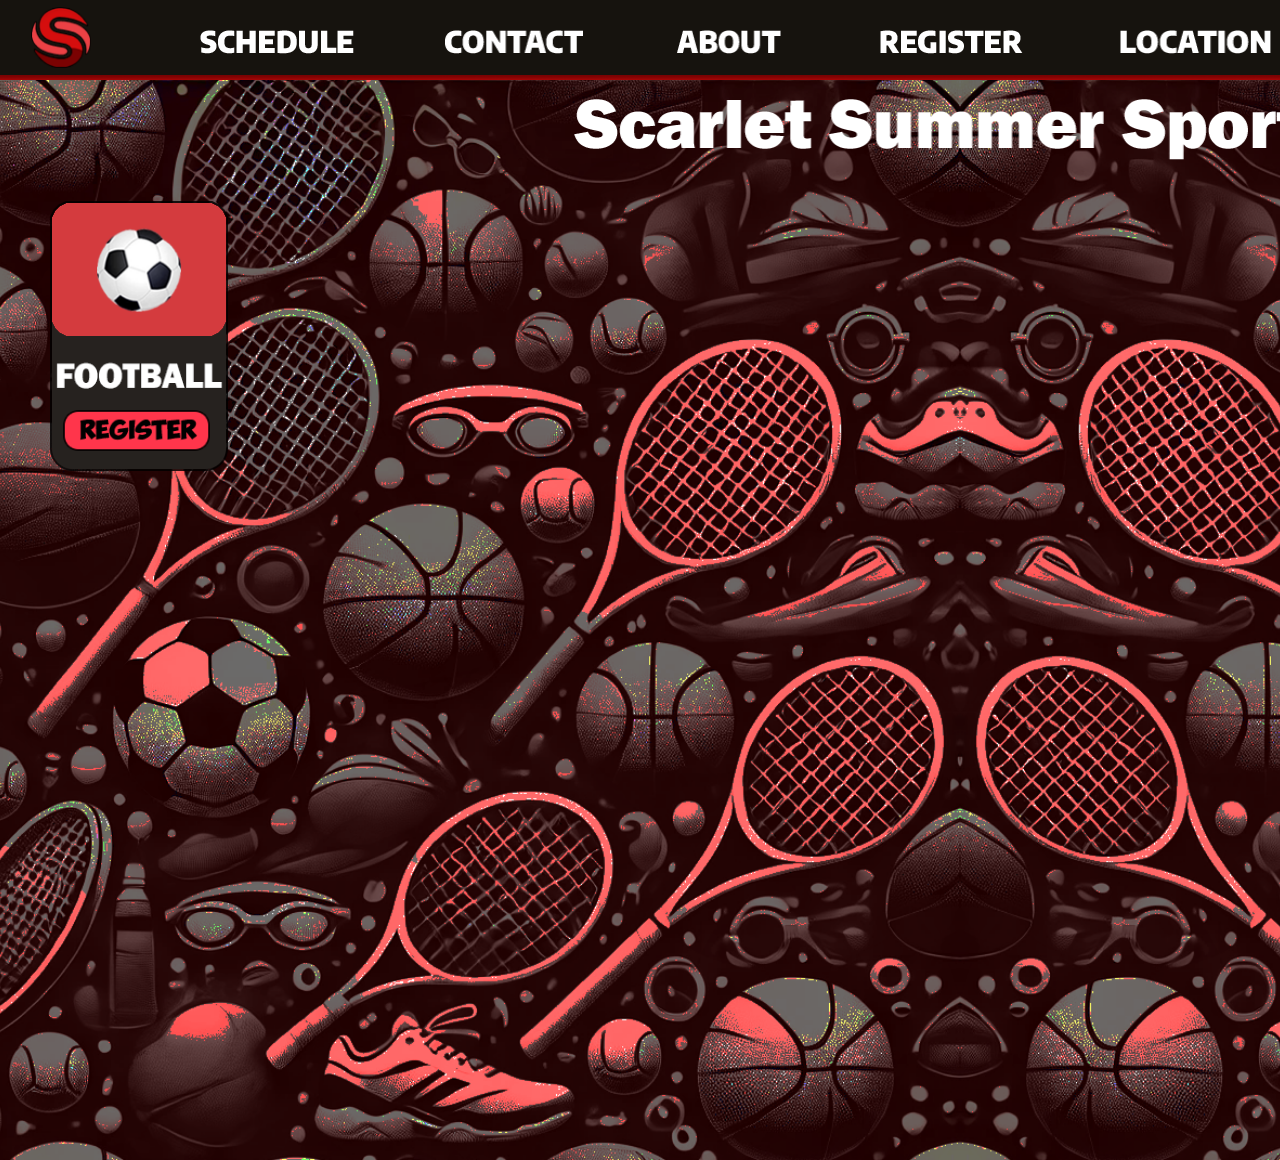
==== commit fc6645b4: "Add files via upload" ====
--- a/index.html
+++ b/index.html
@@ -1,1761 +1,35 @@
-
-<!DOCTYPE html>
-<html lang="en" class="disable-scrollbar" id="html" translate="no" style="background-color: #1F2122;">
+<!DOCTYPE html>
+<html lang="en">
+<head>
+    <meta charset="UTF-8">
+    <meta name="viewport" content="width=device-width, initial-scale=1.0">
+    <link rel="stylesheet" href="styles.css">
+    <link rel="icon" type="image/png" href="./images/logo.png"> <!-- Adjust path as necessary -->
+    <title>Scarlet Summer Sports</title>
+</head>
+<body>
+    <!-- Persistent Header -->
+    <div id="header"></div>
 
-<!-- Mirrored from phenomenonstudio.com/ by HTTrack Website Copier/3.x [XR&CO'2014], Mon, 02 Dec 2024 19:02:23 GMT -->
-<!-- Added by HTTrack --><meta http-equiv="content-type" content="text/html;charset=UTF-8" /><!-- /Added by HTTrack -->
-<head>
-	<meta name="google" content="notranslate">
-	<meta charset="utf-8">
-	<meta name="viewport" content="initial-scale=1.0, width=device-width, viewport-fit=cover">
-			<link rel="preconnect" href="https://fonts.googleapis.com/">
-		<link rel="preconnect" href="https://fonts.gstatic.com/" crossorigin>
-		<link
-		    rel="preload"
-		    href="https://fonts.googleapis.com/css2?family=Syne:wght@400;500;600;700&amp;display=swap"
-		    as="style"
-		    onload="this.onload=null;this.rel='stylesheet'"
-		/>
-		<noscript>
-		    <link
-		        href="https://fonts.googleapis.com/css2?family=Syne:wght@400;500;600;700&amp;display=swap"
-		        rel="stylesheet"
-		        type="text/css"
-		    />
-		</noscript>
-	
-	<title>Product design &amp; development company specializing in data-driven solutions and business-centric digital products - Phenomenon</title>
-	<meta name='robots' content='max-image-preview:large' />
-
-	<!-- This site is optimized with the Yoast SEO Premium plugin v20.13 (Yoast SEO v20.13) - https://yoast.com/wordpress/plugins/seo/ -->
-	<meta name="description" content="Phenomenon is a product design &amp; development company specializing in data-driven solutions and business-centric digital products. We partner with small to medium businesses at various stages, focusing on SaaS, EdTech, FinTech, and Healthcare." />
-	<link rel="canonical" href="index.html" />
-	<meta property="og:locale" content="en_US" />
-	<meta property="og:type" content="website" />
-	<meta property="og:title" content="Product design &amp; development company specializing in data-driven solutions and business-centric digital products - Phenomenon" />
-	<meta property="og:description" content="Phenomenon is a product design &amp; development company specializing in data-driven solutions and business-centric digital products. We partner with small to medium businesses at various stages, focusing on SaaS, EdTech, FinTech, and Healthcare." />
-	<meta property="og:url" content="index.html" />
-	<meta property="og:site_name" content="Phenomenon" />
-	<meta property="article:modified_time" content="2024-11-28T15:01:49+00:00" />
-	<meta property="og:image" content="../cdn.phenomenonstudio.com/wp-content/uploads/2024/10/Xnip2024-10-02_17-35-03.jpg" />
-	<meta property="og:image:width" content="1328" />
-	<meta property="og:image:height" content="746" />
-	<meta property="og:image:type" content="image/jpeg" />
-	<meta name="twitter:card" content="summary_large_image" />
-	<script type="application/ld+json" class="yoast-schema-graph">{"@context":"https://schema.org","@graph":[{"@type":"WebPage","@id":"https://phenomenonstudio.com/","url":"https://phenomenonstudio.com/","name":"Product design & development company specializing in data-driven solutions and business-centric digital products - Phenomenon","isPartOf":{"@id":"https://phenomenonstudio.com/#website"},"primaryImageOfPage":{"@id":"https://phenomenonstudio.com/#primaryimage"},"image":{"@id":"https://phenomenonstudio.com/#primaryimage"},"thumbnailUrl":"https://cdn.phenomenonstudio.com/wp-content/uploads/2024/10/Xnip2024-10-02_17-35-03.jpg","datePublished":"2024-09-25T09:23:02+00:00","dateModified":"2024-11-28T15:01:49+00:00","description":"Phenomenon is a product design & development company specializing in data-driven solutions and business-centric digital products. We partner with small to medium businesses at various stages, focusing on SaaS, EdTech, FinTech, and Healthcare.","breadcrumb":{"@id":"https://phenomenonstudio.com/#breadcrumb"},"inLanguage":"en","potentialAction":[{"@type":"ReadAction","target":["https://phenomenonstudio.com/"]}]},{"@type":"ImageObject","inLanguage":"en","@id":"https://phenomenonstudio.com/#primaryimage","url":"https://cdn.phenomenonstudio.com/wp-content/uploads/2024/10/Xnip2024-10-02_17-35-03.jpg","contentUrl":"https://cdn.phenomenonstudio.com/wp-content/uploads/2024/10/Xnip2024-10-02_17-35-03.jpg","width":1328,"height":746},{"@type":"BreadcrumbList","@id":"https://phenomenonstudio.com/#breadcrumb","itemListElement":[{"@type":"ListItem","position":1,"name":"Phenomenon Studio"}]},{"@type":"WebSite","@id":"https://phenomenonstudio.com/#website","url":"https://phenomenonstudio.com/","name":"Phenomenon","description":"","potentialAction":[{"@type":"SearchAction","target":{"@type":"EntryPoint","urlTemplate":"https://phenomenonstudio.com/?s={search_term_string}"},"query-input":"required name=search_term_string"}],"inLanguage":"en"}]}</script>
-	<!-- / Yoast SEO Premium plugin. -->
-
-
-<script src='wp-content/themes/phenomenon/assets/static/js/fine-min4b47.js?ver=269017641' id='main-script-framework-js'></script>
-<link rel="icon" href="../cdn.phenomenonstudio.com/wp-content/uploads/2022/05/cropped-fv-32x32.png" sizes="32x32" />
-<link rel="icon" href="../cdn.phenomenonstudio.com/wp-content/uploads/2022/05/cropped-fv-192x192.png" sizes="192x192" />
-<link rel="apple-touch-icon" href="../cdn.phenomenonstudio.com/wp-content/uploads/2022/05/cropped-fv-180x180.png" />
-<meta name="msapplication-TileImage" content="https://cdn.phenomenonstudio.com/wp-content/uploads/2022/05/cropped-fv-270x270.png" />
-		<style id="wp-custom-css">
-			.custom_heading ins{
-  text-decoration: none;
-  white-space: nowrap
-}
-.custom_heading del{
-  display: inline-block;
-}
-@media (min-width:992px){
-	.service-cards .card .top p ~ p{
-		display:none!important;
-	}
-}
-@media (max-width:1280px){
-.custom_heading ins{
-  white-space: unset
-}
-.custom_heading del{
-  display: none;
-}
-	.custom_heading b{
-		margin-left:0!important
-	}
-}
-@media (max-width:768px){
-	.screen-2-car .cards-wrap .card .text-full .ov{
-		display: block!important;
-  -webkit-line-clamp: unset !important;
-  -webkit-box-orient: unset!important;
-  overflow: visible!important;
-  text-overflow: unset!important;
-	}
-	.screen-2-car .cards-wrap .card .text-full .ov p{
-		display: -webkit-box;
-  -webkit-line-clamp: 3 !important;
-  -webkit-box-orient: vertical;
-  overflow: hidden;
-  text-overflow: ellipsis;
-	}
-	.screen-2-car .cards-wrap .card .text-full .ov p ~ p{
-		display:none!important;
-	}
-	
-.custom_heading{
-  font-size:50px!important;
-}
-	.custom_heading br{
-		display:none;
-	}
-	.web_design_screen1 .flex-container .left h1 .custom_heading u::after{
-		width:100%;
-		top:90%;
-	}
-	.web_design_screen1 .flex-container .left h1 .custom_heading u{
-		display:inline;
-	}
-
-}
-.modal-wrap .modal .flex-modal-wrap .left .bottom{
-	display:none!important;
-}		</style>
-			  <script>
-          black_bg="../cdn.phenomenonstudio.com/wp-content/themes/phenomenon/img/black-bg.png";
-      other_bg="../cdn.phenomenonstudio.com/wp-content/themes/phenomenon/img/bg.png";
-     
-    </script>
-<style>
-    @media (min-width:1110px){
-        .mobile-menu-wrap{
-            display: none;
-            visibility: hidden;
-        }
-    }
-    body ,html{
-        overscroll-behavior:none;
-    }
-    body * {font-family: Syne;font-feature-settings: 'pnum' on, 'lnum' on;}.wrap{margin: 0 auto; width: 100%;max-width: 1330px;padding: 0 15px;}/*.black-background{background-image: url(https://cdn.phenomenonstudio.com/wp-content/themes/phenomenon/img/black-bg.png);}.white-background,.gray-background,.lime-background, .orange-background{background-image: url(https://cdn.phenomenonstudio.com/wp-content/themes/phenomenon/img/bg.png);}.bottom-divider{position:absolute;border-top:2px solid #414243;height:calc(50% - 100px);bottom:0;left:0;z-index:123123123;width:100%;background:#1F2122;background-image: url(https://cdn.phenomenonstudio.com/wp-content/themes/phenomenon/img/black-bg.png);background-position:center;background-attachment:fixed;transition:0.7s;transition-delay:0.2s}.pace{display:none !important;position:absolute;top:-1px;left:-1px;width:1px;height:1px;z-index:-1}.page-preloader{height:100vh;color:white;display:flex;align-items:center;justify-content:flex-start;position:relative;z-index:1000;font-size:24px;font-weight:700;background:#1F2122;background-image: url(https://cdn.phenomenonstudio.com/wp-content/themes/phenomenon/img/black-bg.png);background-position:center;overflow:hidden;position:fixed;top:0;left:0;width:100%}*/.page-preloader.active{animation-name:loader;animation-iteration-count:1;animation-duration:0.5s;animation-timing-function:ease-in-out;animation-fill-mode:forwards;animation-delay:0.5s}.page-preloader.active .bottom-divider{height:100%}@keyframes loader{0%{height:100vh}100%{height:0;display:none}}.preloader-wrap span{font-size:200px;margin-left:20px;line-height:100%}.preloader-wrap sup{display:inline-block;vertical-align:top;margin-left:5px}.preloader-wrap sup img{width:25px}.header{border-bottom:1px solid transparent}@media (min-width: 1110px){.header.mini{padding:12px 0 !important;border-bottom:1px solid #D9D9D9}}.view,.hidd_block{opacity:0;visibility:hidden;-webkit-backface-visibility:hidden;backface-visibility:hidden}.logo svg{display:block}.viewed{-webkit-backface-visibility:hidden;backface-visibility:hidden;opacity:1;visibility:visible}.view.textslide{visibility:hidden;-webkit-backface-visibility:hidden;backface-visibility:hidden;opacity:0}.viewed.textslide{visibility:visible;-webkit-backface-visibility:hidden;backface-visibility:hidden;opacity:0}.fadein{opacity:0}.hidden-block.active{opacity:1;-webkit-backface-visibility:hidden;backface-visibility:hidden}h1 i,.section-heading i,.one i,h2 i,h3 i,h4 i,.value .text i,.section-subheading:not(.notme) i{opacity:0}.contacts-screen1 form .serv-wrap label input:checked+span::before{clip-path:circle(100% at 50% 50%)}.wls li{overflow:hidden}.wls li span.a-line{display:inline-block;overflow:hidden}.wls li span.a-line{overflow:hidden !important}.wls li span.a-line span{opacity:1;transform:translate3d(0, 100%, 0);-webkit-transform:translate3d(0, 100%, 0);will-change:transform;display:block;line-height:105%}h1.view:not(.done) span.a-line,.section-heading.view:not(.line-animation) span.a-line,h2.view span.a-line,h3.view span.a-line,.view.value .view.text span.a-line,.mobile-menu li a span.a-line{visibility:hidden;opacity:0;-webkit-backface-visibility:hidden;margin:-1% 0 -1% -5px}h1.viewed:not(.done) span.a-line,.section-heading.viewed:not(.line-animation) span.a-line,h2.viewed span.a-line,h3.viewed span.a-line,.viewed.value .viewed.text span.a-line,.mobile-menu li a span.a-line{overflow:hidden !important;display:block;-webkit-backface-visibility:hidden;visibility:visible;opacity:1;margin:-1% 0 -1% -5px}h1.viewed:not(.done) span.a-line span,.section-heading.viewed:not(.line-animation) span.a-line span,h2.viewed span.a-line span,h3.viewed span.a-line span,.viewed.value .viewed.text span.a-line span,.mobile-menu li a span.a-line span{transform:translateY(100%);display:block;line-height:105%}h1.viewed:not(.done).active span.a-line span,.section-heading.viewed:not(.line-animation).active span.a-line span,h2.viewed.active span.a-line span,h3.viewed.active span.a-line span,.viewed.value .viewed.text.active span.a-line span,.mobile-menu li a.active span.a-line span{animation-name:texttotop;animation-duration:0.8s;animation-iteration-count:1;animation-fill-mode:forwards;animation-timing-function:ease}.one .a-line{overflow:hidden;-webkit-backface-visibility:hidden}.one .a-line .inn{transform:translateY(100%);display:block}.one.active .a-line .inn{animation-name:texttotop;animation-duration:0.8s;animation-iteration-count:1;animation-fill-mode:forwards;animation-timing-function:ease}.textslide.viewed{animation-name:textslide;animation-duration:0.8s;animation-iteration-count:1;animation-fill-mode:forwards;animation-timing-function:ease}.texttobottom.viewed{animation-name:textslidebottom;animation-duration:0.8s;animation-iteration-count:1;animation-fill-mode:forwards;animation-timing-function:ease}.delay0{animation-delay:0s !important}.delay0-2{animation-delay:0.2s !important}.delay0-5{animation-delay:0.5s !important}.delay0-7{animation-delay:0.7s !important}.delay1{animation-delay:1s !important}.delay1-2{animation-delay:1.2s !important}.delay1-5{animation-delay:1.5s !important}.delay1-7{animation-delay:1.7s !important}.delay2-2{animation-delay:2.2s !important}.viewed.fadein{animation-name:fadein;animation-duration:1s;animation-iteration-count:1;animation-fill-mode:forwards;animation-timing-function:ease;-webkit-backface-visibility:hidden}@keyframes texttotop{0%{opacity:0;transform:translate3d(0, 100%, 0);-webkit-transform:translate3d(0, 100%, 0)}100%{opacity:1;transform:translate3d(0, 0, 0);-webkit-transform:translate3d(0, 0, 0)}}@keyframes texttobottom{0%{opacity:1;transform:translate3d(0, 0, 0);-webkit-transform:translate3d(0, 0, 0)}100%{opacity:0;transform:translate3d(0, 100%, 0);-webkit-transform:translate3d(0, 100%, 0)}}@keyframes textslide{0%{opacity:0;transform:translate3d(0, 30px, 0);-webkit-transform:translate3d(0, 30px, 0)}100%{opacity:1;transform:translate3d(0, 0, 0);-webkit-transform:translate3d(0, 0, 0)}}@keyframes textslidebottom{0%{opacity:1;transform:translate3d(0, 0, 0);-webkit-transform:translate3d(0, 0, 0)}100%{opacity:0;transform:translate3d(0, 30px, 0);-webkit-transform:translate3d(0, 30px, 0)}}@keyframes fadein{0%{opacity:0}100%{opacity:1}}@media (max-width: 1210px){.header.mini:not(.allways-white){padding:12px 0 !important;border-bottom:1px solid #D9D9D9}.preloader-wrap span{font-size:100px;margin-left:0;line-height:100%}.preloader-wrap b{display:block}.preloader-wrap sup{display:inline-block;vertical-align:top;margin-left:5px}.preloader-wrap sup img{width:25px}.bottom-divider{border-top:2px solid #414243;height:calc(50% - 100px)}.page-preloader{height:100vh;font-size:24px}h1.view:not(.done) span.a-line,.section-heading.view:not(.line-animation) span.a-line,h2.view span.a-line,h3.view span.a-line,.view.value .view.text span.a-line,.mobile-menu li a span.a-line{margin-left:-2px;margin-top:0;margin-bottom:0}.header.mini:not(.allways-white){padding:15px 0 !important;border-bottom:1px solid #D9D9D9}h1.viewed:not(.done) span.a-line,.section-heading.viewed:not(.line-animation) span.a-line,h2.viewed span.a-line,h3.viewed span.a-line,.viewed.value .viewed.text span.a-line,.mobile-menu li a span.a-line{margin-left:-2px;margin-top:0;margin-bottom:0}h1.viewed:not(.done) span.a-line{margin-top:-0.5%;margin-bottom:-0.5%}}
-
-  </style>
-  <script type="application/ld+json">
-[{"@context":"http://schema.org","@type":"WebSite","url":"https://phenomenonstudio.com/","potentialAction":{"@type":"SearchAction","target":"https://phenomenonstudio.com/?s={search_term_string}","query-input":"required name=search_term_string"}},{"@context":"http://schema.org","@type":"Organization","url":"https://phenomenonstudio.com/","logo":"https://cdn.phenomenonstudio.com/wp-content/webp-express/webp-images/uploads/2021/09/Logo-3D-1mob-e1630573294768.png.webp","name":"Phenomenonstudio","email":"hello@phenomenon-studio.com"}]
-</script>
-
-<!-- <script async src="https://cdnjs.cloudflare.com/ajax/libs/pace/1.2.4/pace.min.js"></script> -->
-
-<script>
-    document.addEventListener("DOMContentLoaded",function(){
-        setTimeout(function(){
-            init(),
-            load_funcs(),
-            check_viewport(),
-            additional_funcs(),
-            check_viewport(),
-            setObserver(),
-            document.getElementById("main-screen-load").classList.add("is_view"),
-            document.getElementById("main-screen-load-inner") && document.getElementById("main-screen-load-inner").classList.add("viewed"),
-            setTimeout(function () {
-                window.scrollTo(0, 1);
-            }, 1),
-            setTimeout(function () {
-                window.scrollTo(0, 0);
-            }, 1)
-        // },100);
-            setTimeout(function(){
-                el('body').prepend('<noscript><iframe rel="preconnect" src="https://www.googletagmanager.com/ns.html?id=GTM-NG5S546"height="0" width="0" style="display:none;visibility:hidden"></iframe></noscript>')
-
-                initAnalytics();
-            },2000)
-            setTimeout(function(){
-                // if (el('.designrush-widget').length>0){
-                    // el('.designrush-widget').prepend('<script src="https://www.designrush.com/topbest/js/widgets/agency-reviews.js"><'+'/script>')
-                el('.designrush-widget').append('<div data-designrush-widget data-agency-id="24436" data-style="light"></div>')
-                console.log('designrush')
-                    document.querySelectorAll("div[data-designrush-widget]").forEach((function(e){var t=e.dataset.style,a=e.dataset.agencyId,s=e.dataset.loaded;if(a&&!s){var n=new URL("https://www.designrush.com/api/widgets/agency-reviews");n.searchParams.set("agency_id",a),n.searchParams.set("style",t);var d=new XMLHttpRequest;d.open("GET.html",n.toString(),!0),d.onreadystatechange=function(){4==this.readyState&&200==this.status&&(e.innerHTML=this.responseText)},d.send(),e.dataset.loaded=!0}}))
-                // }
-                if (el('.new_footer_wrap').length>0){
-                  el('.clutch-widget').append('<iframe id="iframe-0.7657230500114223" style="border: medium none; display: block;" src="https://widget.clutch.co/widgets/get/2/?ref_domain=phenomenonstudio.com&uid=1351173&ref_path=/" title="Phenomenon Studio Clutch Review Widget 2 Dark" width="100%" height="45px"></iframe>');
-                } else{
-                  el('.clutch-widget').append('<iframe id="iframe-0.7657230500114223" style="border: medium none; display: block;" src="https://widget.clutch.co/widgets/get/2/darkbg?ref_domain=phenomenonstudio.com&uid=1351173&ref_path=/" title="Phenomenon Studio Clutch Review Widget 2 Dark" width="100%" height="45px"></iframe>');
-                }   
-            },5000)
-        },100)
-    })
-
-</script>	
-
-
-
-	<!-- Google Tag Manager -->
-<script>
-		function initAnalytics(){
-		(function(w,d,s,l,i){w[l]=w[l]||[];w[l].push({'gtm.start':
-		new Date().getTime(),event:'gtm.js'});var f=d.getElementsByTagName(s)[0],
-		j=d.createElement(s),dl=l!='dataLayer'?'&l='+l:'';j.async=true;j.src=
-		'../www.googletagmanager.com/gtm5445.html?id='+i+dl;f.parentNode.insertBefore(j,f);
-		})(window,document,'script','dataLayer','GTM-NG5S546');
+    <!-- Persistent Logo -->
+    <a href="index.html" id="logo-link"></a>
 
-		(function(ss,ex){ window.ldfdr=window.ldfdr||function(){(ldfdr._q=ldfdr._q||[]).push([].slice.call(arguments));}; (function(d,s){ fs=d.getElementsByTagName(s)[0]; function ce(src){ var cs=d.createElement(s); cs.src=src; cs.async=1; fs.parentNode.insertBefore(cs,fs); }; ce('https://sc.lfeeder.com/lftracker_v1_'+ss+(ex?'_'+ex:'')+'.js'); })(document,'script'); })('lYNOR8xdeJN8WQJZ'); 
-		}
-
-</script>
-
-</head>
-<body id="body" class="disable-scrollbar" style="margin: 0; padding: 0; background-color: #1F2122;">	
-<noscript><iframe rel="preconnect" src="https://www.googletagmanager.com/ns.html?id=GTM-NG5S546"
-height="0" width="0" style="display:none;visibility:hidden"></iframe></noscript>
-<noscript> <img height="1" width="1" style="display:none;" alt="" src="https://px.ads.linkedin.com/collect/?pid=3376562&amp;fmt=gif" /> </noscript><div class="header-wrap">
-	
-
-		<script>
-		var is_hovered = false;
-
-		if (el('[data-hover-stop="true"]').length>0){
-		    el('[data-hover-stop="true"]')[0].addEventListener('mouseenter',function(){
-		        is_hovered=true;
-		    })
-		    el('[data-hover-stop="true"]')[0].addEventListener('mouseleave',function(){
-		        is_hovered=false;
-		    })
-		}
-
-		function Marquee(selector, speed) {
-		    let i = 0;
-		    const parent = selector
-		    const clone = parent.html()
-		    parent.prepend(clone)
-		    parent.prepend(clone)
-		    setInterval(function () {
-		        firstEl=parent[0].children[0];
-		            parent.each(function(inner){
-		            firstElement = inner[0].children[0].style.marginLeft = `-${i}px`;
-		        })
-		        if (i > firstEl.clientWidth) {
-		            i = 0;
-		        }
-		        if (!is_hovered){
-		            i = i + speed;
-		        }
-		    }, 0);
-		}
-		if (el('.header-wrap .marquee').length>0){
-		    el('.header-wrap .marquee').each(function(selector){
-		      window.addEventListener('load', Marquee(selector, (selector.attr('data-speed') ? selector.attr('data-speed') : 0.3)))
-		    })
-		}
-	</script>
-	<!--marquee baner end-->
-	<div class="header view fadein" id="header">
-		<div class="wrap">
-			<div class="flex-row">
-				<a href="index.html" class="logo"><svg fill="none" height="19" viewBox="0 0 177 19" width="177" xmlns="http://www.w3.org/2000/svg" xmlns:xlink="http://www.w3.org/1999/xlink"><mask id="a" fill="#fff"><path d="m22.9815.905146c1.8119 0 3.3248.539494 4.5386 1.618494 1.2138 1.07878 1.8206 2.43339 1.8206 4.06382 0 1.62225-.6068 2.97288-1.8206 4.05184-1.2138 1.0788-2.7267 1.6183-4.5386 1.6183h-3.8232v5.838h-3.0689v-17.190454zm-.143 8.679264c.9883 0 1.7989-.28378 2.4319-.8511.6416-.56755.9623-1.28283.9623-2.14585 0-.86325-.3207-1.57854-.9623-2.14586-.633-.56733-1.4436-.8511-2.4319-.8511h-3.6802v5.99391z" fill="#fff"/><path d="m38.0285 4.46955c1.6966 0 3.0371.50601 4.0217 1.51803.9932 1.00404 1.4898 2.36538 1.4898 4.08402v8.0236h-2.993v-7.4694c0-1.21266-.2814-2.13235-.8439-2.75887-.5625-.6263-1.3976-.93967-2.5051-.93967-1.1341 0-2.0703.3775-2.8085 1.13252-.7384.75503-1.1075 1.72267-1.1075 2.90332v7.1321h-2.9933v-18.0952h2.9933v6.28875c.5711-.57814 1.2657-1.02401 2.0832-1.33716.8175-.32136 1.7053-.48204 2.6633-.48204z" fill="#fff"/><path d="m59.631 11.7992c0 .2662-.021.5741-.0629.9235h-11.2628c.1755 1.115.6438 1.9969 1.4048 2.6456.7608.649 1.7099.9736 2.8471.9736.8193 0 1.5509-.1791 2.1947-.5368.6523-.3577 1.1623-.8527 1.5303-1.4849h3.01c-.5517 1.4559-1.4256 2.5999-2.6213 3.4319-1.1956.832-2.5669 1.2478-4.1137 1.2478-2.0236 0-3.7168-.6906-5.0797-2.0715-1.3629-1.3895-2.0444-3.1116-2.0444-5.1667 0-1.3559.3094-2.58718.9282-3.69389.6187-1.10648 1.4716-1.97158 2.5586-2.59574 1.087-.63221 2.2995-.94831 3.6373-.94831 1.3795 0 2.6129.32852 3.6999.98578 1.087.64899 1.9189 1.52673 2.4959 2.63321.5853 1.0982.878 2.31705.878 3.65645zm-7.0738-4.71718c-1.062 0-1.965.29955-2.7092.89843-.7441.5991-1.2334 1.41452-1.4675 2.44605h8.3907c-.2592-1.04831-.7649-1.86764-1.5175-2.45847-.7441-.5906-1.643-.88601-2.6965-.88601z" fill="#fff"/><path d="m69.2385 4.52412c1.6878 0 3.0329.51615 4.035 1.54802 1.002 1.03186 1.5029 2.37585 1.5029 4.03176v7.9916h-2.993v-7.4397c0-1.20777-.2857-2.1238-.8571-2.74783-.5625-.62381-1.3932-.93593-2.4919-.93593-1.1427 0-2.0835.37998-2.8216 1.13995-.7296.75202-1.0944 1.71205-1.0944 2.87991v7.1036h-2.9933v-13.27142h2.0835l.5932 1.84799c.5625-.67995 1.2791-1.20782 2.1491-1.58383.8703-.37601 1.8328-.56412 2.8876-.56412z" fill="#fff"/><path d="m87.8773 18.0644c-1.2251.6239-2.5955.9359-4.1112.9359s-2.886-.312-4.1112-.9359c-1.2251-.6324-2.1872-1.4975-2.886-2.5957-.6989-1.1065-1.0483-2.3422-1.0483-3.7066 0-1.3727.3494-2.60815 1.0483-3.70635.6988-1.10648 1.6609-1.97181 2.886-2.59574 1.2252-.62393 2.5955-.93589 4.1112-.93589s2.8861.31196 4.1112.93589c1.2254.62393 2.1872 1.48926 2.886 2.59574.6989 1.10648 1.0483 2.34195 1.0483 3.70635s-.3494 2.6001-1.0483 3.7066c-.6988 1.0982-1.6606 1.9633-2.886 2.5957zm-7.6369-3.0452c.9257.8488 2.1009 1.2729 3.5257 1.2729s2.5955-.4241 3.5124-1.2729c.9257-.8485 1.3884-1.9343 1.3884-3.2571s-.4627-2.40838-1.3884-3.25714c-.9169-.84854-2.0876-1.27292-3.5124-1.27292s-2.6.42438-3.5257 1.27292c-.9168.84876-1.3751 1.93434-1.3751 3.25714s.4583 2.4086 1.3751 3.2571z" fill="#fff"/><path d="m109.298 4.52376c1.552 0 2.81.48012 3.773 1.43993.972.96002 1.458 2.19193 1.458 3.69596v8.43555h-3.037v-7.7635c0-1.07214-.25-1.89997-.749-2.48399-.5-.58402-1.209-.87603-2.128-.87603-.99 0-1.819.36407-2.489 1.09199-.66.72792-.99 1.65191-.99 2.77193v7.2596h-2.97v-7.7635c0-1.07214-.25-1.89997-.75-2.48399-.49-.58402-1.199-.87603-2.127-.87603-.9901 0-1.8197.36407-2.4888 1.09199-.6689.72792-1.0035 1.65191-1.0035 2.77193v7.2596h-3.0374v-13.27148h2.1542l.522 1.71602c.5621-.63199 1.2443-1.12404 2.0472-1.47595.8118-.35988 1.6636-.54003 2.5553-.54003.991 0 1.869.20801 2.636.62403.776.40806 1.378.97593 1.807 1.70385.544-.71996 1.239-1.28784 2.087-1.70385.847-.41602 1.757-.62403 2.73-.62403z" fill="#fff"/><path d="m130.619 11.7996c0 .2662-.022.574-.067.9235h-12.014c.188 1.1149.687 1.9968 1.499 2.6456.812.649 1.824.9736 3.037.9736.874 0 1.654-.1791 2.341-.5368.696-.3577 1.24-.8527 1.632-1.4849h3.211c-.589 1.4559-1.521 2.5999-2.796 3.4318-1.275.832-2.738 1.2479-4.388 1.2479-2.159 0-3.965-.6906-5.419-2.0716-1.453-1.3894-2.18-3.1116-2.18-5.1666 0-1.3559.33-2.58723.99-3.69394.66-1.10647 1.57-1.97157 2.729-2.59573 1.16-.63221 2.453-.94831 3.88-.94831 1.471 0 2.787.32851 3.947.98578 1.159.64899 2.046 1.52673 2.662 2.63321.624 1.0982.936 2.31709.936 3.65649zm-7.545-4.71723c-1.133 0-2.096.29956-2.89.89843-.794.59911-1.316 1.41453-1.565 2.4461h8.95c-.277-1.04835-.816-1.86769-1.619-2.45851-.793-.5906-1.752-.88602-2.876-.88602z" fill="#fff"/><path d="m139.676 4.52376c1.567 0 2.816.51615 3.746 1.54802.931 1.03186 1.396 2.37585 1.396 4.03172v7.9917h-2.779v-7.4397c0-1.20783-.265-2.12386-.796-2.74789-.522-.6238-1.294-.93593-2.314-.93593-1.061 0-1.935.37998-2.62 1.13996-.677.75201-1.016 1.71204-1.016 2.87986v7.1037h-2.78v-13.27148h1.935l.551 1.84799c.522-.67995 1.187-1.20782 1.995-1.58383.809-.37601 1.702-.56412 2.682-.56412z" fill="#fff"/><path d="m158.153 18.0641c-1.153.6239-2.443.9358-3.87.9358-1.426 0-2.716-.3119-3.869-.9358-1.153-.6325-2.059-1.4976-2.716-2.5958-.658-1.1065-.987-2.3421-.987-3.7066 0-1.3727.329-2.60811.987-3.70631.657-1.10648 1.563-1.9718 2.716-2.59574 1.153-.62393 2.443-.93589 3.869-.93589 1.427 0 2.717.31196 3.87.93589 1.153.62394 2.058 1.48926 2.716 2.59574s.987 2.34191.987 3.70631c0 1.3645-.329 2.6001-.987 3.7066-.658 1.0982-1.563 1.9633-2.716 2.5958zm-7.188-3.0452c.871.8487 1.977 1.2729 3.318 1.2729s2.443-.4242 3.306-1.2729c.871-.8486 1.307-1.9344 1.307-3.2572s-.436-2.40834-1.307-3.2571c-.863-.84854-1.965-1.27292-3.306-1.27292s-2.447.42438-3.318 1.27292c-.863.84876-1.294 1.9343-1.294 3.2571s.431 2.4086 1.294 3.2572z" fill="#fff"/><path d="m171.463 4.52412c1.688 0 3.033.51615 4.035 1.54802 1.002 1.03186 1.503 2.37585 1.503 4.03176v7.9916h-2.993v-7.4397c0-1.20777-.286-2.1238-.857-2.74783-.563-.62381-1.393-.93593-2.492-.93593-1.143 0-2.083.37998-2.822 1.13995-.729.75202-1.094 1.71205-1.094 2.87991v7.1036h-2.993v-13.27142h2.083l.593 1.84799c.563-.67995 1.279-1.20782 2.15-1.58383.87-.37601 1.832-.56412 2.887-.56412z" fill="#fff"/></mask><path d="m5.3363.826172h2.15537v3.291748l-.22455.91223.49793-.71555 2.45845-2.39821 1.5025 1.44837-2.44927 2.36226-.79016.44199.79016-.15044h3.54937v2.00365h-3.54937l-.79016-.17895.79016.46066 2.44857 2.36057-1.5027 1.4484-2.45755-2.36611-.49793-.72442.22455.72442v3.47071h-2.15537v-3.47071l.23422-.72442-.47834.72442-2.45847 2.37041-1.50248-1.4527 2.44855-2.36057.76068-.46066-.89795.17895h-3.44251v-2.00365h3.57978l.76139.15044-.76044-.44199-2.4495-2.36155 1.50248-1.44811 2.28298 2.20128.65383.91247-.23422-.91247z" fill="#f2751a"/><g fill="#fffefd"><path d="m22.9815.905146c1.8119 0 3.3248.539494 4.5386 1.618494 1.2138 1.07878 1.8206 2.43339 1.8206 4.06382 0 1.62225-.6068 2.97288-1.8206 4.05184-1.2138 1.0788-2.7267 1.6183-4.5386 1.6183h-3.8232v5.838h-3.0689v-17.190454zm-.143 8.679264c.9883 0 1.7989-.28378 2.4319-.8511.6416-.56755.9623-1.28283.9623-2.14585 0-.86325-.3207-1.57854-.9623-2.14586-.633-.56733-1.4436-.8511-2.4319-.8511h-3.6802v5.99391z"/><path d="m38.0285 4.46955c1.6966 0 3.0371.50601 4.0217 1.51803.9932 1.00404 1.4898 2.36538 1.4898 4.08402v8.0236h-2.993v-7.4694c0-1.21266-.2814-2.13235-.8439-2.75887-.5625-.6263-1.3976-.93967-2.5051-.93967-1.1341 0-2.0703.3775-2.8085 1.13252-.7384.75503-1.1075 1.72267-1.1075 2.90332v7.1321h-2.9933v-18.0952h2.9933v6.28875c.5711-.57814 1.2657-1.02401 2.0832-1.33716.8175-.32136 1.7053-.48204 2.6633-.48204z"/><path d="m59.631 11.7992c0 .2662-.021.5741-.0629.9235h-11.2628c.1755 1.115.6438 1.9969 1.4048 2.6456.7608.649 1.7099.9736 2.8471.9736.8193 0 1.5509-.1791 2.1947-.5368.6523-.3577 1.1623-.8527 1.5303-1.4849h3.01c-.5517 1.4559-1.4256 2.5999-2.6213 3.4319-1.1956.832-2.5669 1.2478-4.1137 1.2478-2.0236 0-3.7168-.6906-5.0797-2.0715-1.3629-1.3895-2.0444-3.1116-2.0444-5.1667 0-1.3559.3094-2.58718.9282-3.69389.6187-1.10648 1.4716-1.97158 2.5586-2.59574 1.087-.63221 2.2995-.94831 3.6373-.94831 1.3795 0 2.6129.32852 3.6999.98578 1.087.64899 1.9189 1.52673 2.4959 2.63321.5853 1.0982.878 2.31705.878 3.65645zm-7.0738-4.71718c-1.062 0-1.965.29955-2.7092.89843-.7441.5991-1.2334 1.41452-1.4675 2.44605h8.3907c-.2592-1.04831-.7649-1.86764-1.5175-2.45847-.7441-.5906-1.643-.88601-2.6965-.88601z"/><path d="m69.2385 4.52412c1.6878 0 3.0329.51615 4.035 1.54802 1.002 1.03186 1.5029 2.37585 1.5029 4.03176v7.9916h-2.993v-7.4397c0-1.20777-.2857-2.1238-.8571-2.74783-.5625-.62381-1.3932-.93593-2.4919-.93593-1.1427 0-2.0835.37998-2.8216 1.13995-.7296.75202-1.0944 1.71205-1.0944 2.87991v7.1036h-2.9933v-13.27142h2.0835l.5932 1.84799c.5625-.67995 1.2791-1.20782 2.1491-1.58383.8703-.37601 1.8328-.56412 2.8876-.56412z"/><path d="m87.8773 18.0644c-1.2251.6239-2.5955.9359-4.1112.9359s-2.886-.312-4.1112-.9359c-1.2251-.6324-2.1872-1.4975-2.886-2.5957-.6989-1.1065-1.0483-2.3422-1.0483-3.7066 0-1.3727.3494-2.60815 1.0483-3.70635.6988-1.10648 1.6609-1.97181 2.886-2.59574 1.2252-.62393 2.5955-.93589 4.1112-.93589s2.8861.31196 4.1112.93589c1.2254.62393 2.1872 1.48926 2.886 2.59574.6989 1.10648 1.0483 2.34195 1.0483 3.70635s-.3494 2.6001-1.0483 3.7066c-.6988 1.0982-1.6606 1.9633-2.886 2.5957zm-7.6369-3.0452c.9257.8488 2.1009 1.2729 3.5257 1.2729s2.5955-.4241 3.5124-1.2729c.9257-.8485 1.3884-1.9343 1.3884-3.2571s-.4627-2.40838-1.3884-3.25714c-.9169-.84854-2.0876-1.27292-3.5124-1.27292s-2.6.42438-3.5257 1.27292c-.9168.84876-1.3751 1.93434-1.3751 3.25714s.4583 2.4086 1.3751 3.2571z"/><path d="m109.298 4.52376c1.552 0 2.81.48012 3.773 1.43993.972.96002 1.458 2.19193 1.458 3.69596v8.43555h-3.037v-7.7635c0-1.07214-.25-1.89997-.749-2.48399-.5-.58402-1.209-.87603-2.128-.87603-.99 0-1.819.36407-2.489 1.09199-.66.72792-.99 1.65191-.99 2.77193v7.2596h-2.97v-7.7635c0-1.07214-.25-1.89997-.75-2.48399-.49-.58402-1.199-.87603-2.127-.87603-.9901 0-1.8197.36407-2.4888 1.09199-.6689.72792-1.0035 1.65191-1.0035 2.77193v7.2596h-3.0374v-13.27148h2.1542l.522 1.71602c.5621-.63199 1.2443-1.12404 2.0472-1.47595.8118-.35988 1.6636-.54003 2.5553-.54003.991 0 1.869.20801 2.636.62403.776.40806 1.378.97593 1.807 1.70385.544-.71996 1.239-1.28784 2.087-1.70385.847-.41602 1.757-.62403 2.73-.62403z"/><path d="m130.619 11.7996c0 .2662-.022.574-.067.9235h-12.014c.188 1.1149.687 1.9968 1.499 2.6456.812.649 1.824.9736 3.037.9736.874 0 1.654-.1791 2.341-.5368.696-.3577 1.24-.8527 1.632-1.4849h3.211c-.589 1.4559-1.521 2.5999-2.796 3.4318-1.275.832-2.738 1.2479-4.388 1.2479-2.159 0-3.965-.6906-5.419-2.0716-1.453-1.3894-2.18-3.1116-2.18-5.1666 0-1.3559.33-2.58723.99-3.69394.66-1.10647 1.57-1.97157 2.729-2.59573 1.16-.63221 2.453-.94831 3.88-.94831 1.471 0 2.787.32851 3.947.98578 1.159.64899 2.046 1.52673 2.662 2.63321.624 1.0982.936 2.31709.936 3.65649zm-7.545-4.71723c-1.133 0-2.096.29956-2.89.89843-.794.59911-1.316 1.41453-1.565 2.4461h8.95c-.277-1.04835-.816-1.86769-1.619-2.45851-.793-.5906-1.752-.88602-2.876-.88602z"/><path d="m139.676 4.52376c1.567 0 2.816.51615 3.746 1.54802.931 1.03186 1.396 2.37585 1.396 4.03172v7.9917h-2.779v-7.4397c0-1.20783-.265-2.12386-.796-2.74789-.522-.6238-1.294-.93593-2.314-.93593-1.061 0-1.935.37998-2.62 1.13996-.677.75201-1.016 1.71204-1.016 2.87986v7.1037h-2.78v-13.27148h1.935l.551 1.84799c.522-.67995 1.187-1.20782 1.995-1.58383.809-.37601 1.702-.56412 2.682-.56412z"/><path d="m158.153 18.0641c-1.153.6239-2.443.9358-3.87.9358-1.426 0-2.716-.3119-3.869-.9358-1.153-.6325-2.059-1.4976-2.716-2.5958-.658-1.1065-.987-2.3421-.987-3.7066 0-1.3727.329-2.60811.987-3.70631.657-1.10648 1.563-1.9718 2.716-2.59574 1.153-.62393 2.443-.93589 3.869-.93589 1.427 0 2.717.31196 3.87.93589 1.153.62394 2.058 1.48926 2.716 2.59574s.987 2.34191.987 3.70631c0 1.3645-.329 2.6001-.987 3.7066-.658 1.0982-1.563 1.9633-2.716 2.5958zm-7.188-3.0452c.871.8487 1.977 1.2729 3.318 1.2729s2.443-.4242 3.306-1.2729c.871-.8486 1.307-1.9344 1.307-3.2572s-.436-2.40834-1.307-3.2571c-.863-.84854-1.965-1.27292-3.306-1.27292s-2.447.42438-3.318 1.27292c-.863.84876-1.294 1.9343-1.294 3.2571s.431 2.4086 1.294 3.2572z"/><path d="m171.463 4.52412c1.688 0 3.033.51615 4.035 1.54802 1.002 1.03186 1.503 2.37585 1.503 4.03176v7.9916h-2.993v-7.4397c0-1.20777-.286-2.1238-.857-2.74783-.563-.62381-1.393-.93593-2.492-.93593-1.143 0-2.083.37998-2.822 1.13995-.729.75202-1.094 1.71205-1.094 2.87991v7.1036h-2.993v-13.27142h2.083l.593 1.84799c.563-.67995 1.279-1.20782 2.15-1.58383.87-.37601 1.832-.56412 2.887-.56412z"/></g><path d="m22.9815.905146c1.8119 0 3.3248.539494 4.5386 1.618494 1.2138 1.07878 1.8206 2.43339 1.8206 4.06382 0 1.62225-.6068 2.97288-1.8206 4.05184-1.2138 1.0788-2.7267 1.6183-4.5386 1.6183h-3.8232v5.838h-3.0689v-17.190454zm-.143 8.679264c.9883 0 1.7989-.28378 2.4319-.8511.6416-.56755.9623-1.28283.9623-2.14585 0-.86325-.3207-1.57854-.9623-2.14586-.633-.56733-1.4436-.8511-2.4319-.8511h-3.6802v5.99391z" mask="url(#a)" stroke="#fffefd" stroke-width="2"/><path d="m38.0285 4.46955c1.6966 0 3.0371.50601 4.0217 1.51803.9932 1.00404 1.4898 2.36538 1.4898 4.08402v8.0236h-2.993v-7.4694c0-1.21266-.2814-2.13235-.8439-2.75887-.5625-.6263-1.3976-.93967-2.5051-.93967-1.1341 0-2.0703.3775-2.8085 1.13252-.7384.75503-1.1075 1.72267-1.1075 2.90332v7.1321h-2.9933v-18.0952h2.9933v6.28875c.5711-.57814 1.2657-1.02401 2.0832-1.33716.8175-.32136 1.7053-.48204 2.6633-.48204z" mask="url(#a)" stroke="#fffefd" stroke-width="2"/><path d="m59.631 11.7992c0 .2662-.021.5741-.0629.9235h-11.2628c.1755 1.115.6438 1.9969 1.4048 2.6456.7608.649 1.7099.9736 2.8471.9736.8193 0 1.5509-.1791 2.1947-.5368.6523-.3577 1.1623-.8527 1.5303-1.4849h3.01c-.5517 1.4559-1.4256 2.5999-2.6213 3.4319-1.1956.832-2.5669 1.2478-4.1137 1.2478-2.0236 0-3.7168-.6906-5.0797-2.0715-1.3629-1.3895-2.0444-3.1116-2.0444-5.1667 0-1.3559.3094-2.58718.9282-3.69389.6187-1.10648 1.4716-1.97158 2.5586-2.59574 1.087-.63221 2.2995-.94831 3.6373-.94831 1.3795 0 2.6129.32852 3.6999.98578 1.087.64899 1.9189 1.52673 2.4959 2.63321.5853 1.0982.878 2.31705.878 3.65645zm-7.0738-4.71718c-1.062 0-1.965.29955-2.7092.89843-.7441.5991-1.2334 1.41452-1.4675 2.44605h8.3907c-.2592-1.04831-.7649-1.86764-1.5175-2.45847-.7441-.5906-1.643-.88601-2.6965-.88601z" mask="url(#a)" stroke="#fffefd" stroke-width="2"/><path d="m69.2385 4.52412c1.6878 0 3.0329.51615 4.035 1.54802 1.002 1.03186 1.5029 2.37585 1.5029 4.03176v7.9916h-2.993v-7.4397c0-1.20777-.2857-2.1238-.8571-2.74783-.5625-.62381-1.3932-.93593-2.4919-.93593-1.1427 0-2.0835.37998-2.8216 1.13995-.7296.75202-1.0944 1.71205-1.0944 2.87991v7.1036h-2.9933v-13.27142h2.0835l.5932 1.84799c.5625-.67995 1.2791-1.20782 2.1491-1.58383.8703-.37601 1.8328-.56412 2.8876-.56412z" mask="url(#a)" stroke="#fffefd" stroke-width="2"/><path d="m87.8773 18.0644c-1.2251.6239-2.5955.9359-4.1112.9359s-2.886-.312-4.1112-.9359c-1.2251-.6324-2.1872-1.4975-2.886-2.5957-.6989-1.1065-1.0483-2.3422-1.0483-3.7066 0-1.3727.3494-2.60815 1.0483-3.70635.6988-1.10648 1.6609-1.97181 2.886-2.59574 1.2252-.62393 2.5955-.93589 4.1112-.93589s2.8861.31196 4.1112.93589c1.2254.62393 2.1872 1.48926 2.886 2.59574.6989 1.10648 1.0483 2.34195 1.0483 3.70635s-.3494 2.6001-1.0483 3.7066c-.6988 1.0982-1.6606 1.9633-2.886 2.5957zm-7.6369-3.0452c.9257.8488 2.1009 1.2729 3.5257 1.2729s2.5955-.4241 3.5124-1.2729c.9257-.8485 1.3884-1.9343 1.3884-3.2571s-.4627-2.40838-1.3884-3.25714c-.9169-.84854-2.0876-1.27292-3.5124-1.27292s-2.6.42438-3.5257 1.27292c-.9168.84876-1.3751 1.93434-1.3751 3.25714s.4583 2.4086 1.3751 3.2571z" mask="url(#a)" stroke="#fffefd" stroke-width="2"/><path d="m109.298 4.52376c1.552 0 2.81.48012 3.773 1.43993.972.96002 1.458 2.19193 1.458 3.69596v8.43555h-3.037v-7.7635c0-1.07214-.25-1.89997-.749-2.48399-.5-.58402-1.209-.87603-2.128-.87603-.99 0-1.819.36407-2.489 1.09199-.66.72792-.99 1.65191-.99 2.77193v7.2596h-2.97v-7.7635c0-1.07214-.25-1.89997-.75-2.48399-.49-.58402-1.199-.87603-2.127-.87603-.9901 0-1.8197.36407-2.4888 1.09199-.6689.72792-1.0035 1.65191-1.0035 2.77193v7.2596h-3.0374v-13.27148h2.1542l.522 1.71602c.5621-.63199 1.2443-1.12404 2.0472-1.47595.8118-.35988 1.6636-.54003 2.5553-.54003.991 0 1.869.20801 2.636.62403.776.40806 1.378.97593 1.807 1.70385.544-.71996 1.239-1.28784 2.087-1.70385.847-.41602 1.757-.62403 2.73-.62403z" mask="url(#a)" stroke="#fffefd" stroke-width="2"/><path d="m130.619 11.7996c0 .2662-.022.574-.067.9235h-12.014c.188 1.1149.687 1.9968 1.499 2.6456.812.649 1.824.9736 3.037.9736.874 0 1.654-.1791 2.341-.5368.696-.3577 1.24-.8527 1.632-1.4849h3.211c-.589 1.4559-1.521 2.5999-2.796 3.4318-1.275.832-2.738 1.2479-4.388 1.2479-2.159 0-3.965-.6906-5.419-2.0716-1.453-1.3894-2.18-3.1116-2.18-5.1666 0-1.3559.33-2.58723.99-3.69394.66-1.10647 1.57-1.97157 2.729-2.59573 1.16-.63221 2.453-.94831 3.88-.94831 1.471 0 2.787.32851 3.947.98578 1.159.64899 2.046 1.52673 2.662 2.63321.624 1.0982.936 2.31709.936 3.65649zm-7.545-4.71723c-1.133 0-2.096.29956-2.89.89843-.794.59911-1.316 1.41453-1.565 2.4461h8.95c-.277-1.04835-.816-1.86769-1.619-2.45851-.793-.5906-1.752-.88602-2.876-.88602z" mask="url(#a)" stroke="#fffefd" stroke-width="2"/><path d="m139.676 4.52376c1.567 0 2.816.51615 3.746 1.54802.931 1.03186 1.396 2.37585 1.396 4.03172v7.9917h-2.779v-7.4397c0-1.20783-.265-2.12386-.796-2.74789-.522-.6238-1.294-.93593-2.314-.93593-1.061 0-1.935.37998-2.62 1.13996-.677.75201-1.016 1.71204-1.016 2.87986v7.1037h-2.78v-13.27148h1.935l.551 1.84799c.522-.67995 1.187-1.20782 1.995-1.58383.809-.37601 1.702-.56412 2.682-.56412z" mask="url(#a)" stroke="#fffefd" stroke-width="2"/><path d="m158.153 18.0641c-1.153.6239-2.443.9358-3.87.9358-1.426 0-2.716-.3119-3.869-.9358-1.153-.6325-2.059-1.4976-2.716-2.5958-.658-1.1065-.987-2.3421-.987-3.7066 0-1.3727.329-2.60811.987-3.70631.657-1.10648 1.563-1.9718 2.716-2.59574 1.153-.62393 2.443-.93589 3.869-.93589 1.427 0 2.717.31196 3.87.93589 1.153.62394 2.058 1.48926 2.716 2.59574s.987 2.34191.987 3.70631c0 1.3645-.329 2.6001-.987 3.7066-.658 1.0982-1.563 1.9633-2.716 2.5958zm-7.188-3.0452c.871.8487 1.977 1.2729 3.318 1.2729s2.443-.4242 3.306-1.2729c.871-.8486 1.307-1.9344 1.307-3.2572s-.436-2.40834-1.307-3.2571c-.863-.84854-1.965-1.27292-3.306-1.27292s-2.447.42438-3.318 1.27292c-.863.84876-1.294 1.9343-1.294 3.2571s.431 2.4086 1.294 3.2572z" mask="url(#a)" stroke="#fffefd" stroke-width="2"/><path d="m171.463 4.52412c1.688 0 3.033.51615 4.035 1.54802 1.002 1.03186 1.503 2.37585 1.503 4.03176v7.9916h-2.993v-7.4397c0-1.20777-.286-2.1238-.857-2.74783-.563-.62381-1.393-.93593-2.492-.93593-1.143 0-2.083.37998-2.822 1.13995-.729.75202-1.094 1.71205-1.094 2.87991v7.1036h-2.993v-13.27142h2.083l.593 1.84799c.563-.67995 1.279-1.20782 2.15-1.58383.87-.37601 1.832-.56412 2.887-.56412z" mask="url(#a)" stroke="#fffefd" stroke-width="2"/></svg></a>
-				<nav class="main-menu-wrap">
-					    <ul>
-                            <li class="menu-item-has-children"><a class="" href="services/index.html" target="_self">Services</a>                            <svg width="8" height="3" viewBox="0 0 8 3" fill="none" xmlns="http://www.w3.org/2000/svg"><path d="M0.5 0H7.5L4 3L0.5 0Z" fill="#1F2122"/></svg>
-                <div class="sub-menu white-background">
-                    <div class="menu-inner wrap">
-                                                    <div class="menu_cta">
-                                <div class="cta_title">
-                                    Take a short quiz to boost your project                                </div>
-                                <div class="cta_text">
-                                    Ready for a challenge? Take our express design audit and find out how well you understand current trends. Maybe your website needs an update more than you think?                                </div>
-                                <div class="rounded_btn">Let's go</div>
-                            </div>
-                                                                            <div class="col" >
-                                <div class="menu-title section-title small">
-                                    Design                                </div>
-                                <ul>
-                                                                            <li class=""><a class="" href="service/website-design/index.html" target="_self">Website design</a></li>
-                                                                            <li class=""><a class="" href="service/web-applications-design/index.html" target="_self">Web app design</a></li>
-                                                                            <li class=""><a class="" href="service/mobile-applications-design/index.html" target="_self">Mobile app design</a></li>
-                                                                            <li class=""><a class="" href="service/branding/index.html" target="_self">Branding</a></li>
-                                                                            <li class=""><a class="" href="service/motion-illustrations/index.html" target="_self">Motion & Illustrations</a></li>
-                                                                    </ul>
-                            </div>
-                                                    <div class="col" >
-                                <div class="menu-title section-title small">
-                                    Development                                </div>
-                                <ul>
-                                                                            <li class=""><a class="" href="service/web-development/index.html" target="_self">Web development</a></li>
-                                                                            <li class=""><a class="" href="service/mobile-development/index.html" target="_self">Mobile development</a></li>
-                                                                            <li class=""><a class="" href="service/no-code-solutions/index.html" target="_self">No-code solutions</a></li>
-                                                                            <li class=""><a class="" href="service/blockchain-development/index.html" target="_self">Blockchain development</a></li>
-                                                                    </ul>
-                            </div>
-                                                    <div class="col" >
-                                <div class="menu-title section-title small">
-                                    Solutions                                </div>
-                                <ul>
-                                                                            <li class=""><a class="" href="solutions/proof-of-concept/index.html" target="_blank">Concept creation</a></li>
-                                                                            <li class=""><a class="" href="solutions/ux-audit-services/index.html" target="_blank">UX Audit</a></li>
-                                                                            <li class=""><a class="" href="solutions/mvp-development-services/index.html" target="_blank">MVP Building</a></li>
-                                                                            <li class=""><a class="" href="solutions/product-redesign-services/index.html" target="_blank">Product Redesign</a></li>
-                                                                            <li class=""><a class="" href="solutions/product-discovery-services/index.html" target="_blank">Product Discovery</a></li>
-                                                                    </ul>
-                            </div>
-                                            </div>
-                </div>
-                        </li>                           
-                    <li class=""><a class="" href="projects/index.html" target="_self">Cases</a>                        </li>                           
-                    <li class="menu-item-has-children"><a class="" href="about-our-company/index.html" target="_self">Company</a>                            <svg width="8" height="3" viewBox="0 0 8 3" fill="none" xmlns="http://www.w3.org/2000/svg"><path d="M0.5 0H7.5L4 3L0.5 0Z" fill="#1F2122"/></svg>
-                <div class="sub-menu white-background">
-                    <div class="menu-inner wrap">
-                                                <a href="#contact-form/" class="circle-btn lime"><span><svg width="11" height="11" viewBox="0 0 11 11" fill="none" xmlns="http://www.w3.org/2000/svg">
-                            <path fill-rule="evenodd" clip-rule="evenodd" d="M5.5 0L11 5.5L5.5 11L4.67022 10.1702L8.7537 6H0V5H8.7537L4.67022 0.829781L5.5 0Z" fill="#1F2122"></path>
-                            </svg>
-                            Let's talk</span></a>
-                                                                            <div class="col" style="margin-right:auto;">
-                                <div class="menu-title section-title small">
-                                    Behind the Brand                                </div>
-                                <ul>
-                                                                            <li class=""><a class="" href="about-our-company/index.html" target="_self">About</a></li>
-                                                                            <li class=""><a class="" href="team-and-advisors/index.html" target="_self">Team and Advisors</a></li>
-                                                                    </ul>
-                            </div>
-                                            </div>
-                </div>
-                        </li>                           
-                    <li class=""><a class="" href="career/index.html" target="_self">Career</a>                        </li>                           
-                    <li class="menu-item-has-children"><a class="" href="blog/index.html" target="_self">Insights</a>                            <svg width="8" height="3" viewBox="0 0 8 3" fill="none" xmlns="http://www.w3.org/2000/svg"><path d="M0.5 0H7.5L4 3L0.5 0Z" fill="#1F2122"/></svg>
-                <div class="sub-menu white-background">
-                    <div class="menu-inner wrap">
-                                                <a href="services/index.html" class="circle-btn lime"><span><svg width="11" height="11" viewBox="0 0 11 11" fill="none" xmlns="http://www.w3.org/2000/svg">
-                            <path fill-rule="evenodd" clip-rule="evenodd" d="M5.5 0L11 5.5L5.5 11L4.67022 10.1702L8.7537 6H0V5H8.7537L4.67022 0.829781L5.5 0Z" fill="#1F2122"></path>
-                            </svg>
-                            View all services</span></a>
-                                                                            <div class="col" style="margin-right:auto;">
-                                <div class="menu-title section-title small">
-                                    Insights                                </div>
-                                <ul>
-                                                                            <li class=""><a class="" href="blog/index.html" target="_self">Blog</a></li>
-                                                                            <li class=""><a class="" href="it-ebooks/index.html" target="_self">eBooks</a></li>
-                                                                    </ul>
-                            </div>
-                                            </div>
-                </div>
-                        </li>                           
-                    <li class=""><a class="" href="contact-us/index.html" target="_self">Contact us</a>                        </li>                           
-                    </ul>				</nav>
-				<div class="header-arr-wrap">
-					<!-- <div class="langs-wrap main-menu-wrap">
-						<ul id="menu-langs-menu" class="menu"><li id="menu-item-10096" class="pll-parent-menu-item menu-item menu-item-type-custom menu-item-object-custom menu-item-10096"><a href="#pll_switcher">ENG</a></li>
-</ul>					</div> -->
-					<a  href="#contact-form" class="arrow-btn"><span></span>Get in touch</a>
-				</div>
-				
-				<div class="gam"></div>
-			</div>
-		</div>
-		<div class="progress-wrap gray-background"><div class="progress"></div></div>
-	</div>
-</div>
-<div class="mobile-menu-wrap black-background passive">
-	<div class="mobile-menu wrap">
-		<ul id="menu-mobile-menu" class="menu"><li id="menu-item-7141" class="service_main_link menu-item menu-item-type-post_type menu-item-object-page menu-item-has-children menu-item-7141"><a href="services/index.html">Services</a>
-<ul class="sub-menu">
-	<li id="menu-item-16833" class="menu-item menu-item-type-custom menu-item-object-custom menu-item-16833"><a target="_blank" rel="noopener" href="solutions/proof-of-concept/index.html">Concept creation</a></li>
-	<li id="menu-item-17735" class="menu-item menu-item-type-custom menu-item-object-custom menu-item-17735"><a target="_blank" rel="noopener" href="solutions/ux-audit-services/index.html">UX Audit</a></li>
-	<li id="menu-item-17736" class="menu-item menu-item-type-custom menu-item-object-custom menu-item-17736"><a target="_blank" rel="noopener" href="solutions/mvp-development-services/index.html">MVP Building</a></li>
-	<li id="menu-item-17809" class="menu-item menu-item-type-custom menu-item-object-custom menu-item-17809"><a href="solutions/product-redesign-services/index.html">Product redesign</a></li>
-	<li id="menu-item-17810" class="menu-item menu-item-type-custom menu-item-object-custom menu-item-17810"><a href="solutions/product-discovery-services/index.html">Product discovery</a></li>
-	<li id="menu-item-10294" class="menu-item menu-item-type-post_type menu-item-object-service menu-item-10294"><a href="service/website-design/index.html">Website design</a></li>
-	<li id="menu-item-10295" class="menu-item menu-item-type-post_type menu-item-object-service menu-item-10295"><a href="service/web-applications-design/index.html">Web app design</a></li>
-	<li id="menu-item-10298" class="menu-item menu-item-type-post_type menu-item-object-service menu-item-10298"><a href="service/mobile-applications-design/index.html">Mobile app design</a></li>
-	<li id="menu-item-10296" class="menu-item menu-item-type-post_type menu-item-object-service menu-item-10296"><a href="service/branding/index.html">Branding</a></li>
-	<li id="menu-item-10297" class="menu-item menu-item-type-post_type menu-item-object-service menu-item-10297"><a href="service/motion-illustrations/index.html">Motion &#038; Illustrations</a></li>
-	<li id="menu-item-10299" class="menu-item menu-item-type-post_type menu-item-object-service menu-item-10299"><a href="service/web-development/index.html">Web development</a></li>
-	<li id="menu-item-10300" class="menu-item menu-item-type-post_type menu-item-object-service menu-item-10300"><a href="service/mobile-development/index.html">Mobile development</a></li>
-	<li id="menu-item-10301" class="menu-item menu-item-type-post_type menu-item-object-service menu-item-10301"><a href="service/no-code-solutions/index.html">No-code solutions</a></li>
-	<li id="menu-item-10302" class="menu-item menu-item-type-post_type menu-item-object-service menu-item-10302"><a href="service/blockchain-development/index.html">Blockchain development</a></li>
-</ul>
-</li>
-<li id="menu-item-150" class="menu-item menu-item-type-post_type menu-item-object-page menu-item-150"><a href="projects/index.html">Cases</a></li>
-<li id="menu-item-10739" class="menu-item menu-item-type-custom menu-item-object-custom menu-item-has-children menu-item-10739"><a href="#">Company</a>
-<ul class="sub-menu">
-	<li id="menu-item-9499" class="menu-item menu-item-type-post_type menu-item-object-page menu-item-9499"><a href="about-our-company/index.html">About</a></li>
-	<li id="menu-item-10740" class="menu-item menu-item-type-post_type menu-item-object-page menu-item-10740"><a href="team-and-advisors/index.html">Team and Advisors</a></li>
-</ul>
-</li>
-<li id="menu-item-11074" class="menu-item menu-item-type-post_type menu-item-object-page menu-item-11074"><a href="career/index.html">Career</a></li>
-<li id="menu-item-9875" class="menu-item menu-item-type-post_type menu-item-object-page menu-item-has-children menu-item-9875"><a href="blog/index.html">Insights</a>
-<ul class="sub-menu">
-	<li id="menu-item-16457" class="menu-item menu-item-type-post_type menu-item-object-page menu-item-16457"><a href="blog/index.html">Blog</a></li>
-	<li id="menu-item-16458" class="menu-item menu-item-type-post_type menu-item-object-page menu-item-16458"><a href="it-ebooks/index.html">eBooks</a></li>
-</ul>
-</li>
-<li id="menu-item-16117" class="menu-item menu-item-type-post_type menu-item-object-page menu-item-16117"><a href="contact-us/index.html">Contact us</a></li>
-</ul>		<a  href="#contact-form" class="circle-btn lime sldttp close_burger"><span><svg width="11" height="11" viewBox="0 0 11 11" fill="none" xmlns="http://www.w3.org/2000/svg"><path fill-rule="evenodd" clip-rule="evenodd" d="M5.5 0L11 5.5L5.5 11L4.67022 10.1702L8.7537 6H0V5H8.7537L4.67022 0.829781L5.5 0Z" fill="#1F2122"/></svg>Have an idea?</span></a>
-		<div class="mobile-socs">
-			<div class="socs-wrap">
-				<div class="socs">
-					<a target="_blank" rel="noopener noreferrer nofollow" href="https://wa.me/48574758959" class="whatsapp wide"><img width="20" height="20" src="https://cdn.phenomenonstudio.com/wp-content/themes/phenomenon/img/s8.svg" alt="" loading="lazy" decoding="async"> <span>Whatsapp</span></a><a target="_blank" rel="noopener noreferrer nofollow" href="https://t.me/phenomenonstudio" class="telegram wide"><img width="20" height="20" src="https://cdn.phenomenonstudio.com/wp-content/themes/phenomenon/img/s9.svg" alt="" loading="lazy" decoding="async"> <span>Telegram</span></a>				</div>
-			</div>
-		</div>
-	</div>
-</div>
-<div class="cookie-popup-wrap" style="display: none;">
-	<div class="cookie-popup">
-		<div class="flex-cookie-popup-info">
-			<p>We use our own cookies <a target="_blank" href="cookies-policy/index.html">Learn more</a></p>
-				<button id="remove_cookies_popup_2" class="main-btn white">Accept</button>
-		</div>
-		
-	</div>
-</div>
-<script>
-    block_scroll=true;
-    can_go=true;
-</script>
-<style>
-    .services-new-screen1 .right p strong, .services-new-screen1 .simple-text p strong{
-        color: #F27519!important;
-    }
-</style>
-<link rel="stylesheet" href="../cdn.phenomenonstudio.com/wp-content/themes/phenomenon/css/home-new2411.css?ver=1413244599">
-<div id="main-screen-load" class="new_footer_wrap hero-cursor-wrap1" style="position: relative;">
-    <div class="black-background services-new-screen1 section services-new-screen1-2">
-        <div class="wrap">
-            <div class="options-wrap view textslide">
-                Your go-to team for: 
-                <span class="tags-wrap">
-                                            <span class="tag">Website</span>
-                                            <span class="tag">Web/Mobile App</span>
-                                            <span class="tag">Branding</span>
-                                    </span>
-            </div>
-            <div class="heading-wrap view textslide">
-                <h1>
-                    Design & Development <br>
-Company for <b>Phenomenal</b> <br>
-<span>SMEs</span> & <u>Startups</u>                </h1>
-            </div>
-            <div class="pc-visible">
-                <div class="btm-text view textslide">
-                    <div class="left">
-
-                    </div>
-                    <div class="right">
-                        <p>Helping you expand your market share, raise additional funding, and outshine competitors. Backed by a <strong>98%</strong> customer satisfaction rate, <strong>$1B+</strong> in client investments, and a user-centered approach.</p>
-                        <a href="#contact-form" class="main-btn arrow btn--big toform lime"><span><svg fill="none" height="10" viewBox="0 0 9 10" width="9" xmlns="http://www.w3.org/2000/svg"><path clip-rule="evenodd" d="m.455752.5h8.544248v8.54425h-1.28906v-6.34368l-6.799434 6.79943-.911506-.91151 6.79943-6.79943h-6.343678z" fill="#fffefd" fill-rule="evenodd"></path></svg>Let’s talk</span></a>
-                    </div>
-                </div>
-            </div>
-            <div class="mob-visible view textslide">
-                <div class="simple-text">
-                    <p>Helping you expand your market share, raise additional funding, and outshine competitors. Backed by a <strong>98%</strong> customer satisfaction rate, <strong>$1B+</strong> in client investments, and a user-centered approach.</p>
-                </div>
-                <a href="#contact-form" class="main-btn arrow toform lime"><span><svg fill="none" height="10" viewBox="0 0 9 10" width="9" xmlns="http://www.w3.org/2000/svg"><path clip-rule="evenodd" d="m.455752.5h8.544248v8.54425h-1.28906v-6.34368l-6.799434 6.79943-.911506-.91151 6.79943-6.79943h-6.343678z" fill="#fffefd" fill-rule="evenodd"></path></svg>Let’s talk</span></a>
-            </div>
-        </div>
-    </div>
-    <div class="black-background section">
-        <div class="marquee home-marquee view textslide">
-            <div class="inner">
-                <img class="" src="../cdn.phenomenonstudio.com/wp-content/uploads/2024/10/Logo-6.png" alt="" loading="lazy" decoding="async"  ><img class="" src="../cdn.phenomenonstudio.com/wp-content/uploads/2024/10/Logo-15.png" alt="" loading="lazy" decoding="async"  ><img class="" src="../cdn.phenomenonstudio.com/wp-content/uploads/2024/10/Logo-8.png" alt="" loading="lazy" decoding="async"  ><img class="" src="../cdn.phenomenonstudio.com/wp-content/uploads/2024/10/Alfa-Romeo.png" alt="" loading="lazy" decoding="async"  ><img class="" src="../cdn.phenomenonstudio.com/wp-content/uploads/2024/10/AWS.png" alt="" loading="lazy" decoding="async"  ><img class="" src="../cdn.phenomenonstudio.com/wp-content/uploads/2024/10/Logo-1-1.png" alt="" loading="lazy" decoding="async"  ><img class="" src="../cdn.phenomenonstudio.com/wp-content/uploads/2024/10/Logo-10.png" alt="" loading="lazy" decoding="async"  ><img class="" src="../cdn.phenomenonstudio.com/wp-content/uploads/2024/10/One-Plus.png" alt="" loading="lazy" decoding="async"  ><img class="" src="../cdn.phenomenonstudio.com/wp-content/uploads/2024/10/Trust-Wallet.png" alt="" loading="lazy" decoding="async"  ><img class="" src="../cdn.phenomenonstudio.com/wp-content/uploads/2024/10/Logo-2-1.png" alt="" loading="lazy" decoding="async"  ><img class="" src="../cdn.phenomenonstudio.com/wp-content/uploads/2024/10/Logo-3-1.png" alt="" loading="lazy" decoding="async"  ><img class="" src="../cdn.phenomenonstudio.com/wp-content/uploads/2024/10/Logo-4-1.png" alt="" loading="lazy" decoding="async"  ><img class="" src="../cdn.phenomenonstudio.com/wp-content/uploads/2024/10/Logo-5-1.png" alt="" loading="lazy" decoding="async"  ><img class="" src="../cdn.phenomenonstudio.com/wp-content/uploads/2024/10/Logo-7.png" alt="" loading="lazy" decoding="async"  ><img class="" src="../cdn.phenomenonstudio.com/wp-content/uploads/2024/10/Logo-9.png" alt="" loading="lazy" decoding="async"  ><img class="" src="../cdn.phenomenonstudio.com/wp-content/uploads/2024/10/Logo-11.png" alt="" loading="lazy" decoding="async"  ><img class="" src="../cdn.phenomenonstudio.com/wp-content/uploads/2024/10/Logo-12.png" alt="" loading="lazy" decoding="async"  ><img class="" src="../cdn.phenomenonstudio.com/wp-content/uploads/2024/10/Logo-13.png" alt="" loading="lazy" decoding="async"  ><img class="" src="../cdn.phenomenonstudio.com/wp-content/uploads/2024/10/Logo-14.png" alt="" loading="lazy" decoding="async"  ><img class="" src="../cdn.phenomenonstudio.com/wp-content/uploads/2024/10/Logo-16.png" alt="" loading="lazy" decoding="async"  >            </div>
-        </div>
-    </div>
-    <!-- <a href="#contact-form" class="bg_link"></a> -->
-</div>
-<script>
-    if (el('.home-marquee').length>0){
-        el('.home-marquee').each(function(selector){
-          window.addEventListener('load', Marquee(selector, (selector.attr('data-speed') ? selector.attr('data-speed') : 0.3)))
-        })
-    }
-</script>
-
-<script>
-    var rows = el('.sol-row.tracked')
-    function getLastTrackedRow(){
-        var elements = [];
-        rows.each(function(element){
-            if (IsInViewport(element) && element.position().top < window.innerHeight/2){
-                elements.push(element)
-            }
-        })
-        el('.sol-row.tracked.active').removeClass('active')
-        if (elements.length>0){
-            elements[elements.length-1].addClass('active')
-        }
-    }
-    event(window,'scroll',function(){
-        getLastTrackedRow()
-    })
-</script>
-
-
-<div class="section-new-screen4 screen2 web_design_screen2 section white-background in_viewport" style="padding-bottom: 0;">
-    <div class="wrap">
-        <div class="flex-row">
-            <div class="w40">
-                <div class="section-subheading view textslide subh">Services</div>
-            </div>
-        </div>
-        <div class="flex-row view textslide">
-            <div class="w60 w100" style="width: 100%;">
-                <h2 class="section-heading sh sh-decor">
-                    <div class="pc-visible">Boost <u>your</u> business <br>
-with our <u>key services</u></div>
-<div class="mob-visible">Boost <u>your</u> <br>business <br>
-with our <u>key</u> <br><u>services</u></div>                </h2>
-            </div>
-        </div>
-        <div class="service-cards">
-                        <a href="solutions/product-redesign-services/index.html" class="card toform w50 view fadein on_explore half">
-                <div class="top nomrg">
-                    <div class="section-title medium">
-                        Product Redesign                    
-                    </div>
-                    <p>Recapture users and reignite growth by implementing a user-focused product redesign that enhances functionality and user experience. This leads to improved user retention, increased app usage, and a competitive edge by aligning with current user expectations.</p>
-                </div>
-                <img class="default_service_image" src="../cdn.phenomenonstudio.com/wp-content/uploads/2023/01/ActiveNo-TypeProduct-des-2.png" alt="Web app design" loading="lazy" decoding="async"  >  
-                <img class="published_service_image" src="../cdn.phenomenonstudio.com/wp-content/uploads/2023/01/ActiveYes-TypeProduct-des-2.png" alt="Web app design" loading="lazy" decoding="async"  >                                        
-                <div class="mob-visible">
-                    <div class="main-btn arrow toform"><span><svg fill="none" height="10" viewBox="0 0 9 10" width="9" xmlns="http://www.w3.org/2000/svg"><path clip-rule="evenodd" d="m.455752.5h8.544248v8.54425h-1.28906v-6.34368l-6.799434 6.79943-.911506-.91151 6.79943-6.79943h-6.343678z" fill="#fffefd" fill-rule="evenodd"></path></svg>Explore </span>
-                    </div>
-                </div>
-            </a>
-                        <a href="solutions/mvp-development-services/index.html" class="card toform w50 view fadein on_explore half">
-                <div class="top nomrg">
-                    <div class="section-title medium">
-                        MVP Development                    
-                    </div>
-                    <p>Start generating revenue sooner by developing a functional MVP that prioritizes core features for quick market entry. This approach leads to early monetization opportunities, faster time-to-market, and enhanced adaptability through user feedback.</p>
-                </div>
-                <img class="default_service_image" src="../cdn.phenomenonstudio.com/wp-content/uploads/2023/05/ActiveNo-TypeBlockchain-1.png" alt="Blockchain development" loading="lazy" decoding="async"  >  
-                <img class="published_service_image" src="../cdn.phenomenonstudio.com/wp-content/uploads/2023/05/ActiveYes-TypeBlockchain-1.png" alt="Blockchain development" loading="lazy" decoding="async"  >                                        
-                <div class="mob-visible">
-                    <div class="main-btn arrow toform"><span><svg fill="none" height="10" viewBox="0 0 9 10" width="9" xmlns="http://www.w3.org/2000/svg"><path clip-rule="evenodd" d="m.455752.5h8.544248v8.54425h-1.28906v-6.34368l-6.799434 6.79943-.911506-.91151 6.79943-6.79943h-6.343678z" fill="#fffefd" fill-rule="evenodd"></path></svg>Explore </span>
-                    </div>
-                </div>
-            </a>
-                        <a href="service/website-design/index.html" class="card toform w50 view fadein on_explore medium">
-                <div class="top nomrg">
-                    <div class="section-title medium">
-                        Website Design                    
-                    </div>
-                    <p>Get an eye-catching, optimized website that communicates your values and engages your audience, driving conversions with a compelling online presence.</p>
-                </div>
-                <img class="default_service_image" src="../cdn.phenomenonstudio.com/wp-content/uploads/2023/01/ActiveNo-TypeNo-code-2.png" alt="No-code solutions" loading="lazy" decoding="async"  >  
-                <img class="published_service_image" src="../cdn.phenomenonstudio.com/wp-content/uploads/2023/01/ActiveYes-TypeNo-code-2.png" alt="No-code solutions" loading="lazy" decoding="async"  >                                        
-                <div class="mob-visible">
-                    <div class="main-btn arrow toform"><span><svg fill="none" height="10" viewBox="0 0 9 10" width="9" xmlns="http://www.w3.org/2000/svg"><path clip-rule="evenodd" d="m.455752.5h8.544248v8.54425h-1.28906v-6.34368l-6.799434 6.79943-.911506-.91151 6.79943-6.79943h-6.343678z" fill="#fffefd" fill-rule="evenodd"></path></svg>Explore </span>
-                    </div>
-                </div>
-            </a>
-                        <div class="btn-wrap">
-                <a href="services/index.html" class="circle-btn"><span><svg width="11" height="11" viewBox="0 0 11 11" fill="none" xmlns="http://www.w3.org/2000/svg">
-                    <path fill-rule="evenodd" clip-rule="evenodd" d="M5.5 0L11 5.5L5.5 11L4.67022 10.1702L8.7537 6H0V5H8.7537L4.67022 0.829781L5.5 0Z" fill="#1F2122"></path></svg>
-                    All services                    </span>
-                </a>
-            </div>
-        </div>
-    </div>
-</div>
-
-
-<div class="screen2 white-background section is_view">
-    <div class="wrap view hidden-block hidd_block">
-        <div class="flex-row">
-            <div class="w40 view textslide">
-                <div class="section-subheading subh">Selected cases</div>
-            </div>
-            <div class="w60 view textslide">
-                <h2 class="section-heading sh sh-decor">
-                    <div class="pc-visible">See <s>the results</s> of our work across <s>industries</s></div>
-<div class="mob-visible">See <s>the results</s> <br>of our work <br>across <br><s>industries</s></div>                </h2>
-            </div>
-        </div>
-        <div class="flex-cases">
-                                    <div class="case view textslide delay0 case_card_wrap">
-    <a href="projects/tabela-a-management-system-for-restaurants/index.html" class="img-wrap view">
-        <picture><source media="(min-width: 1600px)" srcset="../cdn.phenomenonstudio.com/wp-content/uploads/2023/09/Cover-all-cases-e1732536829246.png"><source media="(max-width: 1100px)" srcset="../cdn.phenomenonstudio.com/wp-content/uploads/2023/09/Cover-all-cases-e1732536829246.png"><source media="(min-width: 1101px) and (max-width:1599px)" srcset="../cdn.phenomenonstudio.com/wp-content/uploads/2023/09/Cover-all-cases-e1732536829246.png"><img width="630" height="600" class="" loading="lazy" decoding="async"  src="../cdn.phenomenonstudio.com/wp-content/uploads/2023/09/Cover-all-cases-e1732536829246.png"  alt="Tabela &#8211; a management system for Restaurants - Website Development - Photo "></picture>    </a>
-
-    <div class="name-wrap">
-        <a href="projects/tabela-a-management-system-for-restaurants/index.html" class="name">Tabela &#8211; a management system for Restaurants</a>
-                <a href="projects/tabela-a-management-system-for-restaurants/index.html" class="main-btn arrow"><span><svg fill="none" height="10" viewBox="0 0 9 10" width="9" xmlns="http://www.w3.org/2000/svg"><path clip-rule="evenodd" d="m.455752.5h8.544248v8.54425h-1.28906v-6.34368l-6.799434 6.79943-.911506-.91151 6.79943-6.79943h-6.343678z" fill="#fffefd" fill-rule="evenodd"/></svg>See case</span></a>
-            </div>
-    <div class="tags-wrap">
-                    <a class="tag" href="category/saas/index.html">SaaS</a>
-                            <a href="tag/web-app/index.html" class="tag">Web app</a>
-            </div>
-    <p>Tabela is an advanced management system designed specifically for restaurants. With Tabela, restaurant staff can easily keep track of their reservations and tables in real time.</p>
-</div>                         <div class="case view textslide delay0 case_card_wrap">
-    <a href="projects/sway-finance-cash-management-application/index.html" class="img-wrap view">
-        <picture><source media="(min-width: 1600px)" srcset="../cdn.phenomenonstudio.com/wp-content/uploads/2023/05/eda3a151-d904-44b9-a14e-7a7408d2fcfd.jpg"><source media="(max-width: 1100px)" srcset="../cdn.phenomenonstudio.com/wp-content/uploads/2023/05/eda3a151-d904-44b9-a14e-7a7408d2fcfd.jpg"><source media="(min-width: 1101px) and (max-width:1599px)" srcset="../cdn.phenomenonstudio.com/wp-content/uploads/2023/05/eda3a151-d904-44b9-a14e-7a7408d2fcfd.jpg"><img width="630" height="600" class="" loading="lazy" decoding="async"  src="../cdn.phenomenonstudio.com/wp-content/uploads/2023/05/eda3a151-d904-44b9-a14e-7a7408d2fcfd.jpg"  alt="Sway Finance – branding for cash management application - Website Development - Photo "></picture>    </a>
-
-    <div class="name-wrap">
-        <a href="projects/sway-finance-cash-management-application/index.html" class="name">Sway Finance – branding for cash management application</a>
-                <a href="projects/sway-finance-cash-management-application/index.html" class="main-btn arrow"><span><svg fill="none" height="10" viewBox="0 0 9 10" width="9" xmlns="http://www.w3.org/2000/svg"><path clip-rule="evenodd" d="m.455752.5h8.544248v8.54425h-1.28906v-6.34368l-6.799434 6.79943-.911506-.91151 6.79943-6.79943h-6.343678z" fill="#fffefd" fill-rule="evenodd"/></svg>See case</span></a>
-            </div>
-    <div class="tags-wrap">
-                    <a class="tag" href="category/fintech/index.html">FinTech</a>
-                            <a href="tag/branding/index.html" class="tag">Branding</a>
-            </div>
-    <p>Real-time cash management at your fingertips.</p>
-</div>                         <div class="case view textslide delay0 case_card_wrap">
-    <a href="projects/e-maganer-promo-website-for-mobile-app-for-e-sim-management/index.html" class="img-wrap view">
-        <picture><source media="(min-width: 1600px)" srcset="../cdn.phenomenonstudio.com/wp-content/uploads/2024/06/Cover-all-cases-6-e1732537145503.png"><source media="(max-width: 1100px)" srcset="../cdn.phenomenonstudio.com/wp-content/uploads/2024/06/Cover-all-cases-6-e1732537145503.png"><source media="(min-width: 1101px) and (max-width:1599px)" srcset="../cdn.phenomenonstudio.com/wp-content/uploads/2024/06/Cover-all-cases-6-e1732537145503.png"><img width="630" height="600" class="" loading="lazy" decoding="async"  src="../cdn.phenomenonstudio.com/wp-content/uploads/2024/06/Cover-all-cases-6-e1732537145503.png"  alt="E-maganer &#8211; Promo website for mobile app for e-sim management - Website Development - Photo "></picture>    </a>
-
-    <div class="name-wrap">
-        <a href="projects/e-maganer-promo-website-for-mobile-app-for-e-sim-management/index.html" class="name">E-maganer &#8211; Promo website for mobile app for e-sim management</a>
-                <a href="projects/e-maganer-promo-website-for-mobile-app-for-e-sim-management/index.html" class="main-btn arrow"><span><svg fill="none" height="10" viewBox="0 0 9 10" width="9" xmlns="http://www.w3.org/2000/svg"><path clip-rule="evenodd" d="m.455752.5h8.544248v8.54425h-1.28906v-6.34368l-6.799434 6.79943-.911506-.91151 6.79943-6.79943h-6.343678z" fill="#fffefd" fill-rule="evenodd"/></svg>See case</span></a>
-            </div>
-    <div class="tags-wrap">
-                    <a class="tag" href="category/smart-solutions/index.html">Smart Solutions</a>
-                            <a href="tag/website/index.html" class="tag">Website</a>
-            </div>
-    <p>Highlighting the application and its advantages in a competitive market</p>
-</div>                         <div class="case view textslide delay0 case_card_wrap">
-    <a href="projects/assetario-branding-for-the-saas-platform/index.html" class="img-wrap view">
-        <picture><source media="(min-width: 1600px)" srcset="../cdn.phenomenonstudio.com/wp-content/uploads/2022/12/assetario-cover-new-1retina-2-scaled-e1732537214639.jpg"><source media="(max-width: 1100px)" srcset="../cdn.phenomenonstudio.com/wp-content/uploads/2022/12/assetario-cover-new-1mobile-scaled.jpg"><source media="(min-width: 1101px) and (max-width:1599px)" srcset="../cdn.phenomenonstudio.com/wp-content/uploads/2022/12/assetario-cover-new-1pc-1-scaled.jpg"><img width="630" height="600" class="" loading="lazy" decoding="async"  src="../cdn.phenomenonstudio.com/wp-content/uploads/2022/12/assetario-cover-new-1pc-1-scaled.jpg"  alt="Assetario &#8211; Branding for the SaaS platform - Website Development - Photo "></picture>    </a>
-
-    <div class="name-wrap">
-        <a href="projects/assetario-branding-for-the-saas-platform/index.html" class="name">Assetario &#8211; Branding for the SaaS platform</a>
-                <a href="projects/assetario-branding-for-the-saas-platform/index.html" class="main-btn arrow"><span><svg fill="none" height="10" viewBox="0 0 9 10" width="9" xmlns="http://www.w3.org/2000/svg"><path clip-rule="evenodd" d="m.455752.5h8.544248v8.54425h-1.28906v-6.34368l-6.799434 6.79943-.911506-.91151 6.79943-6.79943h-6.343678z" fill="#fffefd" fill-rule="evenodd"/></svg>See case</span></a>
-            </div>
-    <div class="tags-wrap">
-                    <a class="tag" href="category/saas/index.html">SaaS</a>
-                            <a href="tag/website/index.html" class="tag">Website</a>
-                    <a href="tag/branding/index.html" class="tag">Branding</a>
-                    <a href="tag/3d-motion-design/index.html" class="tag">3D motion design</a>
-            </div>
-    <p>AI-powered Platform for App Personalization.</p>
-</div>                                 </div>
-        <div class="text-center view textslide">
-            <a href="projects/index.html" class="circle-btn black"><span><svg width="11" height="11" viewBox="0 0 11 11" fill="none" xmlns="http://www.w3.org/2000/svg">
-                <path fill-rule="evenodd" clip-rule="evenodd" d="M5.5 0L11 5.5L5.5 11L4.67022 10.1702L8.7537 6H0V5H8.7537L4.67022 0.829781L5.5 0Z" fill="#1F2122"/>
-                </svg>
-                All Projects</span>
-            </a>
-        </div>
-    </div>
-</div>
-
-<div class="screen2 white-background section is_view pt0">
-    <div class="wrap view hidden-block hidd_block">
-        <div class="flex-row">
-            <div class="w40">
-                <div class="section-subheading view textslide subh">Industries</div>
-            </div>
-        </div>
-        <div class="flex-row view textslide">
-            <div class="w60 w100" style="width: 100%;">
-                <h2 class="section-heading sh sh-decor">
-                    <div class="pc-visible">Our <u>main</u> areas <br>of <u>expertise</u></div>
-<div class="mob-visible">Our <u>main</u> <br>areas of <br><u>expertise</u></div>                </h2>
-            </div>
-        </div>
-
-        <div class="taxonomy-links">
-                            <a href="category/saas/index.html" class="col on_view_cases view fadein">
-                    <span class="title">SaaS</span>
-                    <span class="txt">
-                        We help you create SaaS platforms that are intuitive, scalable, and tailored to meet your users' needs, ensuring they stay engaged and satisfied with your product.                    </span>
-                    <span class="btn-wrap">
-                        <div class="main-btn arrow toform"><span><svg fill="none" height="10" viewBox="0 0 9 10" width="9" xmlns="http://www.w3.org/2000/svg"><path clip-rule="evenodd" d="m.455752.5h8.544248v8.54425h-1.28906v-6.34368l-6.799434 6.79943-.911506-.91151 6.79943-6.79943h-6.343678z" fill="#fffefd" fill-rule="evenodd"></path></svg>View Cases</span>
-                        </div>
-                    </span>
-                </a>
-                            <a href="category/fintech/index.html" class="col on_view_cases view fadein">
-                    <span class="title">FinTech</span>
-                    <span class="txt">
-                        We design secure, user-friendly interfaces that not only meet regulatory standards but also build customer confidence, driving adoption and loyalty in a competitive market.                    </span>
-                    <span class="btn-wrap">
-                        <div class="main-btn arrow toform"><span><svg fill="none" height="10" viewBox="0 0 9 10" width="9" xmlns="http://www.w3.org/2000/svg"><path clip-rule="evenodd" d="m.455752.5h8.544248v8.54425h-1.28906v-6.34368l-6.799434 6.79943-.911506-.91151 6.79943-6.79943h-6.343678z" fill="#fffefd" fill-rule="evenodd"></path></svg>View Cases</span>
-                        </div>
-                    </span>
-                </a>
-                            <a href="category/healthcare/index.html" class="col on_view_cases view fadein">
-                    <span class="title">Healthcare</span>
-                    <span class="txt">
-                        We develop patient-centric designs that simplify complex processes, enhance patient outcomes, and ensure secure, compliant handling of sensitive information, all while improving overall user satisfaction.                    </span>
-                    <span class="btn-wrap">
-                        <div class="main-btn arrow toform"><span><svg fill="none" height="10" viewBox="0 0 9 10" width="9" xmlns="http://www.w3.org/2000/svg"><path clip-rule="evenodd" d="m.455752.5h8.544248v8.54425h-1.28906v-6.34368l-6.799434 6.79943-.911506-.91151 6.79943-6.79943h-6.343678z" fill="#fffefd" fill-rule="evenodd"></path></svg>View Cases</span>
-                        </div>
-                    </span>
-                </a>
-                            <a href="category/education/index.html" class="col on_view_cases view fadein">
-                    <span class="title">EdTech</span>
-                    <span class="txt">
-                        Our designs focus on creating interactive and accessible learning environments that cater to diverse user needs, helping you deliver impactful education that keeps learners motivated.                    </span>
-                    <span class="btn-wrap">
-                        <div class="main-btn arrow toform"><span><svg fill="none" height="10" viewBox="0 0 9 10" width="9" xmlns="http://www.w3.org/2000/svg"><path clip-rule="evenodd" d="m.455752.5h8.544248v8.54425h-1.28906v-6.34368l-6.799434 6.79943-.911506-.91151 6.79943-6.79943h-6.343678z" fill="#fffefd" fill-rule="evenodd"></path></svg>View Cases</span>
-                        </div>
-                    </span>
-                </a>
-                    </div>
-    </div>
-</div>
-<video class="vns" style="width: 0;height: 0;position: absolute;left: -1px;visibility: visible!important;" preload="none" id="main-video3" data-normal="https://cdn.phenomenonstudio.com/wp-content/uploads/2024/10/IMG_5204.mp4" data-retina="https://cdn.phenomenonstudio.com/wp-content/uploads/2024/10/IMG_5204.mp4" data-small="https://cdn.phenomenonstudio.com/wp-content/uploads/2024/10/IMG_5204.mp4" src="https://cdn.phenomenonstudio.com/wp-content/uploads/2024/10/IMG_5204.mp4"  controls="" poster="../cdn.phenomenonstudio.com/wp-content/uploads/2024/10/telegram-cloud-document-2-5389107195294012354.jpg"></video>
-<div class="section newabout-screen3 black-background is_view target_section">
-    <div class="reviews-target target_section" id="reviews">
-    <div class="dec"></div>
-        <div class="wrap">
-            <div class="flex-row" style="margin-top: 0;">
-                <div class="w80">
-                    <!-- <div class="section-subheading view fadein">Reviews</div> -->
-                    <div class="section-heading section-heading decorable">
-                        <div class="pc-visible">What do <strong>people say</strong> <br>about us?</div>
-<div class="mob-visible">What do <br><strong>people say</strong> <br>about us?</div>                    </div>
-                </div>
-            </div>
-        </div>
-        
-
-            <div class="reviews_wrap view fadein">
-                <div class="reviews_slider swiper">
-                                            <div class="swiper-wrapper">
-                                                    <div class="slide swiper-slide">
-                                <div class="review_inner">
-                                    <div class="top_wrap"><img class="" src="https://cdn.phenomenonstudio.com/wp-content/uploads/2022/12/Group-2212.svg" alt="" loading="lazy" decoding="async"  ></div>
-                                    <div class="text">
-                                        They designed great UX/UI and were easy to work with. Phenomenon Studio has demonstrated great work. The visual look and feel of the new site architecture conveys a mature and professional aesthetic. Their agile communication has allowed for continuous feedback, which has led to a successful collaboration.                                    </div>
-                                    <div class="author">
-                                        <img class="" src="../cdn.phenomenonstudio.com/wp-content/uploads/2022/12/Avatar-2.png" alt="" loading="lazy" decoding="async"  >                                        <div class="bio">
-                                            <span>Oliver Ahad</span>
-                                            <p>CRO Airportr Technologies</p>
-                                        </div>
-                                    </div>
-                                    <div class="bottom">
-                                        <a target="_blank" href="projects/airportr/index.html"><img src="https://cdn.phenomenonstudio.com/wp-content/themes/phenomenon/img/au1.svg" alt="">Explore Case Study</a>
-                                        <a target="_blank" href="https://clutch.co/profile/phenomenon-studio#review-1818364"><img src="https://cdn.phenomenonstudio.com/wp-content/themes/phenomenon/img/au2.svg" alt="">See Full Review</a>
-                                    </div>
-                                </div>
-                            </div>                          
-                                                    <div class="slide swiper-slide">
-                                <div class="review_inner">
-                                    <div class="top_wrap"><img class="" src="https://cdn.phenomenonstudio.com/wp-content/uploads/2022/12/image-154-Traced.svg" alt="" loading="lazy" decoding="async"  ></div>
-                                    <div class="text">
-                                        I am blown away by the quality of work done by Phenomenon Studio. Phenomenon Studio successfully delivered a consumer-level iOS app. The team had a smooth workflow and communicated via Slack. The client was impressed by the quality output and the quick turnaround time set by the team.                                    </div>
-                                    <div class="author">
-                                        <img class="" src="../cdn.phenomenonstudio.com/wp-content/uploads/2022/12/Avatar-3.png" alt="" loading="lazy" decoding="async"  >                                        <div class="bio">
-                                            <span>Mike Abbott</span>
-                                            <p>Co-Founder Polyform Studio</p>
-                                        </div>
-                                    </div>
-                                    <div class="bottom">
-                                        <a target="_blank" href="projects/nouri/index.html"><img src="https://cdn.phenomenonstudio.com/wp-content/themes/phenomenon/img/au1.svg" alt="">Explore Case Study</a>
-                                        <a target="_blank" href="https://clutch.co/profile/phenomenon-studio#review-1811467"><img src="https://cdn.phenomenonstudio.com/wp-content/themes/phenomenon/img/au2.svg" alt="">See Full Review</a>
-                                    </div>
-                                </div>
-                            </div>                          
-                                                    <div class="slide swiper-slide">
-                                <div class="review_inner">
-                                    <div class="top_wrap"><img class="" src="../cdn.phenomenonstudio.com/wp-content/uploads/2022/12/Mask-group-e1671472234260.png" alt="" loading="lazy" decoding="async"  ></div>
-                                    <div class="text">
-                                        I was impressed at their knowledge and skillset in bringing to life every idea we had. Since the successful launch of the website by the Phenomenon Studio team, the company has experienced faster load times, allowing their customers to navigate the platform easier and book their services quicker.                                    </div>
-                                    <div class="author">
-                                        <img class="" src="../cdn.phenomenonstudio.com/wp-content/uploads/2022/12/Avatar-4.png" alt="" loading="lazy" decoding="async"  >                                        <div class="bio">
-                                            <span>Jason Timpson</span>
-                                            <p>Head of Marketing at Copper Rock</p>
-                                        </div>
-                                    </div>
-                                    <div class="bottom">
-                                        <a target="_blank" href="projects/copper-rock/index.html"><img src="https://cdn.phenomenonstudio.com/wp-content/themes/phenomenon/img/au1.svg" alt="">Explore Case Study</a>
-                                        <a target="_blank" href="https://clutch.co/profile/phenomenon-studio#review-1810201"><img src="https://cdn.phenomenonstudio.com/wp-content/themes/phenomenon/img/au2.svg" alt="">See Full Review</a>
-                                    </div>
-                                </div>
-                            </div>                          
-                                                    <div class="slide swiper-slide">
-                                <div class="review_inner">
-                                    <div class="top_wrap"><img class="" src="https://cdn.phenomenonstudio.com/wp-content/uploads/2022/12/neap_logo_indigo_flat-1.svg" alt="" loading="lazy" decoding="async"  ></div>
-                                    <div class="text">
-                                        The quality of the designs is fantastic. The company has been measuring other results, but the overall quality has positive feedback. Phenomenon Studio works at speed and is extremely punctual with timelines. They deliver top-notch outcomes with exceptional designs.                                    </div>
-                                    <div class="author">
-                                        <img class="" src="../cdn.phenomenonstudio.com/wp-content/uploads/2022/12/Avatar-5.png" alt="" loading="lazy" decoding="async"  >                                        <div class="bio">
-                                            <span>George Fry</span>
-                                            <p>Founder Neap</p>
-                                        </div>
-                                    </div>
-                                    <div class="bottom">
-                                        <a target="_blank" href="projects/neap-app/index.html"><img src="https://cdn.phenomenonstudio.com/wp-content/themes/phenomenon/img/au1.svg" alt="">Explore Case Study</a>
-                                        <a target="_blank" href="https://clutch.co/profile/phenomenon-studio#review-1819617"><img src="https://cdn.phenomenonstudio.com/wp-content/themes/phenomenon/img/au2.svg" alt="">See Full Review</a>
-                                    </div>
-                                </div>
-                            </div>                          
-                                                    <div class="slide swiper-slide">
-                                <div class="review_inner">
-                                    <div class="top_wrap"><img class="" src="https://cdn.phenomenonstudio.com/wp-content/uploads/2023/03/Group-758530428.svg" alt="" loading="lazy" decoding="async"  ></div>
-                                    <div class="text">
-                                        All communication was clear and open, and all team members worked very efficiently towards our goals. Phenomenon Studio impressed the company's internal stakeholders with their designs. The collaboration was made successful by the vendor's communicative, efficient, and meticulous approach.                                    </div>
-                                    <div class="author">
-                                        <img class="" src="../cdn.phenomenonstudio.com/wp-content/uploads/2022/12/Avatar-6.png" alt="" loading="lazy" decoding="async"  >                                        <div class="bio">
-                                            <span>Alex Shepherd</span>
-                                            <p>CTO Metraverse</p>
-                                        </div>
-                                    </div>
-                                    <div class="bottom">
-                                        <a target="_blank" href="projects/triffic/index.html"><img src="https://cdn.phenomenonstudio.com/wp-content/themes/phenomenon/img/au1.svg" alt="">Explore Case Study</a>
-                                        <a target="_blank" href="https://clutch.co/profile/phenomenon-studio#review-1549281"><img src="https://cdn.phenomenonstudio.com/wp-content/themes/phenomenon/img/au2.svg" alt="">See Full Review</a>
-                                    </div>
-                                </div>
-                            </div>                          
-                                                    <div class="slide swiper-slide">
-                                <div class="review_inner">
-                                    <div class="top_wrap"><img class="" src="https://cdn.phenomenonstudio.com/wp-content/uploads/2022/12/Vector.svg" alt="" loading="lazy" decoding="async"  ></div>
-                                    <div class="text">
-                                        Their execution is splendid and their excellent communication keeps everybody aligned. Phenomenon Studio continues to impress with their splendid execution of the project and their superb customer support skills. They make sure to stay accessible at all times to establish an efficient process.                                    </div>
-                                    <div class="author">
-                                        <img class="" src="../cdn.phenomenonstudio.com/wp-content/uploads/2022/12/Avatar-7.png" alt="" loading="lazy" decoding="async"  >                                        <div class="bio">
-                                            <span>Eliza Nimmich</span>
-                                            <p>Co-Founder/COO Learnt</p>
-                                        </div>
-                                    </div>
-                                    <div class="bottom">
-                                        <a target="_blank" href="projects/learnt/index.html"><img src="https://cdn.phenomenonstudio.com/wp-content/themes/phenomenon/img/au1.svg" alt="">Explore Case Study</a>
-                                        <a target="_blank" href="https://clutch.co/profile/phenomenon-studio?page=1#review-1809614"><img src="https://cdn.phenomenonstudio.com/wp-content/themes/phenomenon/img/au2.svg" alt="">See Full Review</a>
-                                    </div>
-                                </div>
-                            </div>                          
-                                                </div>
-                                        <div class="owl-nav">
-                        <button class="prev owl-prev"><img src="https://cdn.phenomenonstudio.com/wp-content/themes/phenomenon/img/nav_left.svg" alt=""></button>
-                        <button class="next owl-next"><img src="https://cdn.phenomenonstudio.com/wp-content/themes/phenomenon/img/nav_right.svg" alt=""></button>
-                    </div>
-                </div>
-            </div>
-            </div>
-    <div class="wrap">
-        <div class="awards-cta">
-            <div class="cta_button">
-                <a href="#contact-form" class="toform">
-                    <span><b>Get a quote</b></span>
-                    <span><b><svg width="59" height="60" viewBox="0 0 59 60" fill="none" xmlns="http://www.w3.org/2000/svg">
-<path fill-rule="evenodd" clip-rule="evenodd" d="M29.4974 0.664062L58.8307 29.9974L29.4974 59.3307L25.0719 54.9052L46.8504 32.6641H0.164062V27.3307H46.8504L25.0719 5.08956L29.4974 0.664062Z" fill="#1F2122"/>
-</svg>
- Talk with us</b></span>
-                </a>
-            </div>
-        </div>
-    </div>
-    <div class="wrap mt-120 mt-64-mob">
-        <div class="flex-row">
-            <div class="w40">
-                <div class="section-subheading view textslide subh">Mission</div>
-            </div>
-        </div>
-        <div class="flex-row" style="margin-top: 0;">
-            <div class="w60 w100" style="width: 100%;">
-                <h2 class="section-heading sh sh-decor">
-                    <div class="pc-visible"><s>Discover</s> the story <br>
-and <b>mission</b> that <br>
-drives us forward</div>
-<div class="mob-visible"><s>Discover</s> the <br>story and <br>
-<b>mission</b> that <br>
-drives us <br>forward</div>                </h2>
-            </div>
-        </div>
-        <div  class="fixed-background mt-64 mt-32-mob" data-link="main-video3">
-            <div class="video-wrap"> 
-                <img src="../cdn.phenomenonstudio.com/wp-content/uploads/2024/10/telegram-cloud-document-2-5389107195294012354.jpg" loading="lazy" decoding="async" id="main-video" alt="" class="view fadein story-video-wrap" width="1300" height="650">
-                <!-- <video type="video/mp4" class="story-video pc-visible" src="https://cdn.phenomenonstudio.com/wp-content/uploads/2024/10/IMG_5204.mp4" poster="https://cdn.phenomenonstudio.com/wp-content/uploads/2024/10/telegram-cloud-document-2-5389107195294012354.jpg"></video> -->
-                <a href="#" class="circle-btn"><span><svg width="11" height="11" viewBox="0 0 11 11" fill="none" xmlns="http://www.w3.org/2000/svg">
-                    <path fill-rule="evenodd" clip-rule="evenodd" d="M5.5 0L11 5.5L5.5 11L4.67022 10.1702L8.7537 6H0V5H8.7537L4.67022 0.829781L5.5 0Z" fill="#1F2122"></path></svg>
-                    Watch the story
-                    </span>
-                </a>
-                <div class="mob-visible flowing-btn">
-                    <button class="play_video">
-                        <span>
-                            Watch
-                        </span>
-                    </button>
-                </div>
-            </div>
-        </div>  
-    </div>
-    <div class="target_section" id="awards">
-        <div class="wrap mrgt120">
-            <div class="flex-row mt-64-mob">
-                <div class="w40">
-                    <div class="section-subheading view textslide subh">Awards</div>
-                </div>
-            </div>
-            <div class="flex-row" style="margin-top: 0;">
-                <div class="w100 view textslide">
-                    <div class="section-heading section-heading borderb decorable sh">
-                        <div class="pc-visible">Phenomenon in <strong>facts</strong> <br>and <strong>figures</strong></div>
-<div class="mob-visible">Phenomenon <br>in <strong>facts</strong> and <br><strong>figures</strong></div>                    </div>
-                </div>
-            </div>
-            <div class="our-benefits-wrap mt-32-mob">
-                                    <div class="col">
-                        <div class="top">Investments raised by clients </div>
-                        <div class="bottom">$1B+</div>
-                    </div>
-                                    <div class="col">
-                        <div class="top">Launched products</div>
-                        <div class="bottom">120+</div>
-                    </div>
-                                    <div class="col">
-                        <div class="top">Team members</div>
-                        <div class="bottom">50+</div>
-                    </div>
-                                    <div class="col">
-                        <div class="top">Years in the market</div>
-                        <div class="bottom">5</div>
-                    </div>
-                            </div>
-        </div>
-
-        <div class="full-award-block">
-            <picture><source media="(min-width: 1600px)" srcset="../cdn.phenomenonstudio.com/wp-content/uploads/2024/10/Awards-1-1.png"><source media="(max-width: 768px)" srcset="../cdn.phenomenonstudio.com/wp-content/uploads/2024/10/image-292.png"><source media="(min-width: 769px) and (max-width:1599px)" srcset="../cdn.phenomenonstudio.com/wp-content/uploads/2024/10/Awards-1-1.png"><img width="1440" height="608" class="view fadein" loading="lazy" decoding="async"  src="../cdn.phenomenonstudio.com/wp-content/uploads/2024/10/Awards-1-1.png"  alt="Homepage - Photo 1"></picture>        </div>
-        <div class="wrap">
-            <div class="awards-rows">
-                                    <div class="row view textslide">
-                        <div class="left"><img class="" src="https://cdn.phenomenonstudio.com/wp-content/uploads/2024/10/cl.svg" alt="" loading="lazy" decoding="async"  ></div>
-                        <div class="right">
-                            <ul>
-                                                            <li>Top Product Design Company 2024</li>
-                                                            <li>Top User Research Company 2024</li>
-                                                            <li>Top React Developers 2024</li>
-                                                            <li>Top Ukrainian Company 2024</li>
-                                                            <li>Top Ukrainian B2B Company 2021 - Creative & Design</li>
-                                                            <li>Top Ukrainian B2B Company 2021 - Development</li>
-                                                        </ul>
-                        </div>
-                    </div>
-                                    <div class="row view textslide">
-                        <div class="left"><img class="" src="https://cdn.phenomenonstudio.com/wp-content/uploads/2024/10/wf.svg" alt="" loading="lazy" decoding="async"  ></div>
-                        <div class="right">
-                            <ul>
-                                                            <li>Webflow 101 certification</li>
-                                                            <li>Webflow CMS certification</li>
-                                                            <li>Webflow experts certification</li>
-                                                            <li>Webflow layouts certification</li>
-                                                        </ul>
-                        </div>
-                    </div>
-                                    <div class="row view textslide">
-                        <div class="left"><img class="" src="https://cdn.phenomenonstudio.com/wp-content/uploads/2024/10/upw.svg" alt="" loading="lazy" decoding="async"  ></div>
-                        <div class="right">
-                            <ul>
-                                                            <li>Top Rated Agency</li>
-                                                        </ul>
-                        </div>
-                    </div>
-                                    <div class="row view textslide">
-                        <div class="left"><img class="" src="https://cdn.phenomenonstudio.com/wp-content/uploads/2024/10/reddot.svg" alt="" loading="lazy" decoding="async"  ></div>
-                        <div class="right">
-                            <ul>
-                                                            <li>Nomination</li>
-                                                        </ul>
-                        </div>
-                    </div>
-                                    <div class="row view textslide">
-                        <div class="left"><img class="" src="https://cdn.phenomenonstudio.com/wp-content/uploads/2024/10/desawa.svg" alt="" loading="lazy" decoding="async"  ></div>
-                        <div class="right">
-                            <ul>
-                                                            <li>Nomination</li>
-                                                        </ul>
-                        </div>
-                    </div>
-                                    <div class="row view textslide">
-                        <div class="left"><img class="" src="https://cdn.phenomenonstudio.com/wp-content/uploads/2024/10/aw.svg" alt="" loading="lazy" decoding="async"  ></div>
-                        <div class="right">
-                            <ul>
-                                                            <li>Honorable mentions</li>
-                                                        </ul>
-                        </div>
-                    </div>
-                                    <div class="row view textslide">
-                        <div class="left"><img class="" src="https://cdn.phenomenonstudio.com/wp-content/uploads/2024/10/behns.svg" alt="" loading="lazy" decoding="async"  ></div>
-                        <div class="right">
-                            <ul>
-                                                            <li>Featured in different galleries</li>
-                                                        </ul>
-                        </div>
-                    </div>
-                                    <div class="row view textslide">
-                        <div class="left"><img class="" src="https://cdn.phenomenonstudio.com/wp-content/uploads/2024/10/upc.svg" alt="" loading="lazy" decoding="async"  ></div>
-                        <div class="right">
-                            <ul>
-                                                            <li>Featured on UpCity</li>
-                                                        </ul>
-                        </div>
-                    </div>
-                                    <div class="row view textslide">
-                        <div class="left"><img class="" src="https://cdn.phenomenonstudio.com/wp-content/uploads/2024/10/man.svg" alt="" loading="lazy" decoding="async"  ></div>
-                        <div class="right">
-                            <ul>
-                                                            <li>The Most Reviewed Company in Switzerland 2023</li>
-                                                        </ul>
-                        </div>
-                    </div>
-                            </div>
-        </div>
-
-    </div>
-</div><div class="section newabout-screen3 black-background is_view target_section" style="padding-top: 1px!important;">
-    <div class="wrap">
-        <div class="advanced-form-wrap" id="contact-form">
-    <div class="top-block" style="margin-top: 0!important;">
-        <div class="flex-row" style="margin-top: 0;">
-            <div class="w40">
-                <div class="section-subheading view textslide subh">Contact us</div>
-            </div>
-        </div>
-        <div class="flex-row" style="margin-top: 0;">
-            <div class="w60 w100" style="width: 100%;">
-                <h2 class="section-heading sh sh-decor lime">
-                    <div class="pc-visible">Ready to bring - <br>your idea to life?</div><div class="mob-visible">Ready to <br>bring - your <br>idea to life?</div>                </h2>
-            </div>
-        </div>
-    </div>
-    <div class="contact-form-row">
-        <div class="left">
-            <form action="https://phenomenonstudio.com/thanks/" method="post" autocomplete="off" enctype="multipart/form-data" class="main_contact_form" data-form>
-
-                <input type="hidden" name="g-recaptcha-response">
-                <input type="hidden" name="action" value="validate_captcha">
-                <input type="hidden" name="form_type" value="1">
-                
-                <input type="hidden" name="currency" value="USD">
-                <input type="hidden" name="price" id="price">
-                <div class="inps-wrap">
-                    <label for="inpname" class="inp-wrap view textslide">
-                        <input type="text" class="required max-length pattern" id="inpname" placeholder=" " name="your_name" required="" autocomplete="on" data-max-length="40" data-pattern="[A-Za-z]">
-                        <span>Your Name</span>
-                    </label>
-                    <label for="inpemail" class="inp-wrap view textslide">
-                        <input type="email" id="inpemail" placeholder=" " name="your_email" autocomplete="on" required="" class="required pattern" data-pattern="[a-z0-9._%+-]+@[a-z0-9.-]+\.[a-z]{2,15}$" data-message-error="Your Email is invalid">
-                        <span>Your email</span>
-                    </label>
-                </div>
-                
-                <label for="inptext" class="inp-wrap view textslide">
-                    <textarea placeholder=" " id="inptext" class="max-length1 range-length required" data-max-length="1000"  data-min-length="0" name="your_text"></textarea>
-                    <span>Tell us about your project</span>
-                    <span class="counter" data-max="250">
-                        <b>0</b>/1000
-                    </span>
-                </label>
-
-                <div class="attach-wrap view textslide">
-                    <div id="inner">
-                    </div>
-                    <label for="attach">
-                        <input type="file" id="attach" multiple="" name="files_arr[]">
-                        <img src="https://cdn.phenomenonstudio.com/wp-content/themes/phenomenon/img/sk.svg" alt="">Attach file                    </label>
-                </div>
-
-                <div class="file-err err fe1">You can upload maximum 5 files</div>
-                <div class="file-err err fe2">Some of your file not loaded, because maximum file size - 5 mb</div>
-
-                <div class="view textslide serv-inps-wrap">
-                    <div class="title">What is your budget for this project?</div>
-                    <div class="serv-wrap">
-                                                <input id="budget-1" data-validate-key="budget" name="budget" class="budget custom-validate" value="up to $10k" type="radio">
-                        <div class="label-wrap">
-                            <label style="overflow: hidden; flex: 0 0 auto; white-space: nowrap;" class="cl" for="budget-1"><span><b>up to $10k</b></span></label>
-                        </div>
-                                                <input id="budget-2" data-validate-key="budget" name="budget" class="budget custom-validate" value="$10-$20k" type="radio">
-                        <div class="label-wrap">
-                            <label style="overflow: hidden; flex: 0 0 auto; white-space: nowrap;" class="cl" for="budget-2"><span><b>$10-$20k</b></span></label>
-                        </div>
-                                                <input id="budget-3" data-validate-key="budget" name="budget" class="budget custom-validate" value="$20-$50k" type="radio">
-                        <div class="label-wrap">
-                            <label style="overflow: hidden; flex: 0 0 auto; white-space: nowrap;" class="cl" for="budget-3"><span><b>$20-$50k</b></span></label>
-                        </div>
-                                                <input id="budget-4" data-validate-key="budget" name="budget" class="budget custom-validate" value="$50-$100k" type="radio">
-                        <div class="label-wrap">
-                            <label style="overflow: hidden; flex: 0 0 auto; white-space: nowrap;" class="cl" for="budget-4"><span><b>$50-$100k</b></span></label>
-                        </div>
-                                                <input id="budget-5" data-validate-key="budget" name="budget" class="budget custom-validate" value="> $100K" type="radio">
-                        <div class="label-wrap">
-                            <label style="overflow: hidden; flex: 0 0 auto; white-space: nowrap;" class="cl" for="budget-5"><span><b>> $100K</b></span></label>
-                        </div>
-                                            </div>
-                </div>
-                <div class="view textslide serv-inps-wrap">
-                    <div class="title">How did you hear about us? (optional)</div>
-                    <div class="serv-wrap">
-                                                <label for="source-1"><input id="source-1" name="source" value="Dribbble" type="radio"><span><b>Dribbble</b></span></label>
-                                                <label for="source-2"><input id="source-2" name="source" value="Behance" type="radio"><span><b>Behance</b></span></label>
-                                                <label for="source-3"><input id="source-3" name="source" value="Google Search" type="radio"><span><b>Google Search</b></span></label>
-                                                <label for="source-4"><input id="source-4" name="source" value="Social Media" type="radio"><span><b>Social Media</b></span></label>
-                                                <label for="source-5"><input id="source-5" name="source" value="Clutch, DesignRush, etc" type="radio"><span><b>Clutch, DesignRush, etc</b></span></label>
-                                                <label for="source-6"><input id="source-6" name="source" value="Other" type="radio"><span><b>Other</b></span></label>
-                                            </div>
-                </div>
-
-                <button class="main-btn arrow white"><span><svg fill="none" height="10" viewBox="0 0 9 10" width="9" xmlns="http://www.w3.org/2000/svg"><path clip-rule="evenodd" d="m.455752.5h8.544248v8.54425h-1.28906v-6.34368l-6.799434 6.79943-.911506-.91151 6.79943-6.79943h-6.343678z" fill="black" fill-rule="evenodd"></path></svg>Submit</span></button>
-
-                <div class="terms-label-wrap view textslide">
-                    <label style="white-space: unset;">
-                        <span style="width: 100%; font-weight: 400; max-width: 489px;">
-                            By clicking this button you accept Terms of Service and Privacy Policy                            <!-- By clicking Submit, I consent to the <a href="https://phenomenonstudio.com/cookies-policy/" target="_blank">cookies policy</a> governing my service usage and provided personal data, respectively. -->
-                        </span>
-                    </label>
-                </div>
-                
-            </form>
-        </div>
-        <div class="right">
-                        <div class="cont bg--white radius-20 p-40 p-24-mob view textslide">
-                <div class="auth-wrap text--center">
-                    <img class="" src="../cdn.phenomenonstudio.com/wp-content/uploads/2024/11/image.jpg" alt="" loading="lazy" decoding="async"  >                    <div class="bio mt-4 pt-4">
-                        <div class="txt txt--m fw-600">
-                            Project Talk - Kseniia Shalia                        </div>
-                        <span class="txt txt--s mt-4 color--gray-70 fw-400">
-                            Account Executive                        </span>
-                    </div>
-                </div>
-                <div class="mt-16">
-                    <div class="flex v--center h--start h--wrap contact-links">
-                                                    <div class="copy-wrap">
-                                <b class="copyme_wrap"><img src="https://cdn.phenomenonstudio.com/wp-content/themes/phenomenon/img/copy.svg" data-text="hello@phenomenon-studio.com" class="email_to_copy copyme" alt=""></b>
-                                <a href="mailto:hello@phenomenon-studio.com">hello@phenomenon-studio.com</a>
-                            </div>
-                                                                            <a href="https://t.me/phenomenonstudio" class="copy-wrap" target="_blank">
-                                <img src="https://cdn.phenomenonstudio.com/wp-content/themes/phenomenon/img/s9.svg" loading="lazy" decoding="async" alt="">
-                            </a>
-                                                                            <a href="https://api.whatsapp.com/send/?phone=48574758959" class="copy-wrap" target="_blank">
-                                <img src="https://cdn.phenomenonstudio.com/wp-content/themes/phenomenon/img/s8.svg" loading="lazy" decoding="async" alt="">
-                            </a>
-                                            </div>
-                </div>
-            </div>
-                        <div class="cont bg--white radius-20 p-40 p-24-mob view textslide">
-                <div class="auth-wrap text--center">
-                    <img class="" src="../cdn.phenomenonstudio.com/wp-content/uploads/2024/10/Avatar-1.png" alt="" loading="lazy" decoding="async"  >                    <div class="bio mt-4 pt-4">
-                        <div class="txt txt--m fw-600">
-                            Partnership - Polina Chebanova                        </div>
-                        <span class="txt txt--s mt-4 color--gray-70 fw-400">
-                            Co-Founder                        </span>
-                    </div>
-                </div>
-                <div class="mt-16">
-                    <div class="flex v--center h--start h--wrap contact-links">
-                                                    <div class="copy-wrap">
-                                <b class="copyme_wrap"><img src="https://cdn.phenomenonstudio.com/wp-content/themes/phenomenon/img/copy.svg" data-text="polina@phenomenon-studio.com" class="email_to_copy copyme" alt=""></b>
-                                <a href="mailto:polina@phenomenon-studio.com">polina@phenomenon-studio.com</a>
-                            </div>
-                                                                                            </div>
-                </div>
-            </div>
-                    </div>
-    </div>
-</div>
-
-
-<style>
-    .advanced-form-wrap form .serv-wrap label.error{
-        display: block;
-        overflow: unset;
-        border-radius: none;
-        position: absolute;
-        bottom: 0;
-        left: 0;
-    }
-    .advanced-form-wrap .serv-wrap:has(label.error){
-        padding-bottom: 15px;
-        position: relative;
-    }
-    .advanced-form-wrap form .serv-wrap input{
-        display: none;
-    }
-    .advanced-form-wrap form .serv-wrap input:checked + .label-wrap span::before {
-        clip-path: circle(100% at 50% 50%);
-        display: block;
-    }
-    .advanced-form-wrap form .serv-wrap input:checked + .label-wrap span b{
-        color: #1F2122;
-    }
-    .advanced-form-wrap form .serv-wrap input:checked + .label-wrap label span:hover{
-        opacity: 1;
-    }
-    .advanced-thanks .sub-title{
-        font-size: 14px!important;
-    }
-
-    .advanced-thanks .modal-closer.pc-visible{
-        top: 0;
-        position: absolute;
-    }
-    .advanced-thanks .modal-closer.pc-visible span{
-        margin-right: -50px;
-        margin-top: -30px;
-    }
-
-
-    .advanced-thanks .modal-wrap .modal{
-        max-width: 854px;
-    }
-    .advanced-thanks.main-modal-wrap .modal-closer{
-        max-width: 980px;
-    }
-    .advanced-thanks .modal-wrap .thanks-flex-row{
-        border-radius: 20px;
-        padding: 80px;
-        text-align: center;
-        margin-left: auto;
-        margin-right: auto;
-    }
-    .advanced-thanks .section-title{
-        margin-bottom: 20px;
-    }
-    .advanced-thanks .btn-wrap{
-        margin-top: 40px;
-    }
-    .advanced-thanks .btn-wrap .main-btn:hover span{
-        color: white;
-    }
-    .btn-data.btn-data-2 svg{
-        width: 13px;
-    }
-    .advanced-thanks .section-title u{
-        color: #F2751B;
-        position: relative;
-        text-decoration: none;
-    }
-    .advanced-thanks .section-title b{
-        position: relative;
-    }
-    .advanced-thanks .section-title u:before{
-        content: "";
-        width: 100%;
-        height: 10px;
-        background: url("../cdn.phenomenonstudio.com/wp-content/themes/phenomenon/img/services/ll.png") no-repeat center;
-        background-size: 100% 100%;
-        position: absolute;
-        left: 0;
-        top: 90%;
-    }
-    .advanced-thanks .section-title b:after{
-        content: "";
-        width: 40px;
-        height: 40px;
-        position: absolute;
-        left: calc(100% - 5px);
-        bottom: 55%;
-        background: url("https://cdn.phenomenonstudio.com/wp-content/themes/phenomenon/img/he2.svg") no-repeat center;
-        background-size: contain;
-        transform: scale(-1,1);
-    }
-
-
-
-    .advanced-form-wrap .top-block{
-        margin-block: 50px;
-    }
-    .advanced-form-wrap .top-block h1{
-        color: #E7F970;
-    }
-    .advanced-form-wrap .contact-form-row{
-        display: flex;
-        align-items: flex-start;
-        justify-content: space-between;
-        width: 100%;
-    }
-    .advanced-form-wrap .contact-form-row .left{
-        width: calc(100% - 520px);
-    }
-    .advanced-form-wrap .contact-form-row .right{
-        width: 410px;
-        display: grid;
-        gap:40px;
-        padding-top: 40px;
-    }
-    .advanced-form-wrap .contact-form-row .right .cont .auth-wrap{
-        display: flex;
-        align-items: center;
-        justify-content: space-between;
-    }
-    .advanced-form-wrap .contact-form-row .right .cont .auth-wrap img{
-        width: 48px;
-        height: 48px;
-        border-radius: 50%;
-        object-fit: cover;
-    }
-    .advanced-form-wrap .contact-form-row .right .cont .auth-wrap .bio{
-        width: calc(100% - 60px);
-        font-size: 16px;
-        font-weight: 600;
-    }
-    .advanced-form-wrap .contact-form-row .right .cont .auth-wrap .bio span{
-        color: rgba(255, 254, 253, 0.70);
-        font-size: 14px;
-        font-style: normal;
-        font-weight: 400;
-        line-height: 134%; /* 18.76px */
-        letter-spacing: -0.28px;
-        margin-top: 4px;
-        display: block;
-    }
-    .advanced-form-wrap .cont .mt-16{
-        margin-top: 16px;
-    }
-    .contact-links{
-        display: flex;
-        align-items: center;
-        justify-content: space-between;
-        gap:4px;
-    }
-    a.copy-wrap{
-        width: 62px;
-        flex:0 0 62px;
-    }
-    a.copy-wrap img{
-        width: 24px;
-    }
-    a.copy-wrap:hover{
-        border-color: white;
-    }
-    .copy-wrap{
-        width: 100%;
-        display: flex;
-        align-items: center;
-        justify-content: center;
-        gap:6px;
-        height: 62px;
-        border: 1px solid rgba(255, 254, 253, 0.15);
-        transition: 0.2s;
-        padding: 0 10px;
-    }
-    .copy-wrap a{
-        color: white;
-        font-size: 14px;
-        font-style: normal;
-        font-weight: 600;
-        line-height: 100%; /* 14px */
-        max-width: calc(100% - 20px);
-        overflow: hidden;
-        text-overflow: ellipsis;
-        white-space: nowrap;
-        transition: 0.2s;
-    }
-    .copy-wrap .copyme{
-        transition: 0.2s;
-    }
-    .copy-wrap a:hover, .copy-wrap .copyme:hover{
-        opacity: 0.6;
-    }
-    .copy-wrap img{
-        width: 16px;
-    }
-    .advanced-form-wrap form .main-btn{
-        margin-top: 40px;
-    }
-    .advanced-form-wrap form .terms-label-wrap{
-        margin-top: 20px;
-    }
-    .advanced-form-wrap .serv-inps-wrap{
-        margin: 40px 0 0;
-    }
-    .contacts-screen1.main_contacs_screen{
-        padding-bottom: 120px!important;
-    }
-    .advanced-form-wrap form .serv-wrap label span{
-        background: transparent;
-        border: 1px solid rgba(255, 254, 253, 0.15);
-    }
-    .advanced-form-wrap form .serv-wrap label input:checked span{
-        border-color: white;
-    }
-    @media (max-width:1110px){
-        .advanced-form-wrap form .serv-wrap label.error{
-            left: 20px;
-        }
-        .advanced-thanks .modal-wrap .thanks-flex-row{
-            padding: 80px 20px 64px;
-        }
-        .advanced-thanks .section-title b:after{
-            display: none;
-        }
-        .contacts-screen1 h1{
-            font-size: 46px;
-            font-style: normal;
-            font-weight: 700;
-            line-height: 85%; /* 39.1px */
-        }
-        .contacts-screen1.main_contacs_screen{
-            padding-bottom: 64px!important;
-        }
-        .advanced-form-wrap .contact-form-row{
-            display: block;
-        }
-        .advanced-form-wrap .contact-form-row .left{
-            width: 100%
-        }
-        .advanced-form-wrap .contact-form-row .right{
-            width: 100%
-        }
-        .contact-links{
-            flex-flow: row;
-            flex-wrap: wrap;
-        }
-        a.copy-wrap{
-            width: calc(50% - 2px);
-            flex: 0 0 calc(50% - 2px);
-        }
-    }
-</style>    </div>
-</div>
-
-
-<div class="ht" style="position: absolute!important;                                width: 0!important;height: 0!important;z-index: -1!important;border:none!important;outline: none!important; overflow: hidden;">
-<textarea class="js-copytextarea2" style="position: absolute!important;                                width: 0!important;height: 0!important;z-index: -1!important;border:none!important;outline: none!important;">hello@phenomenon-studio.com</textarea> 
-</div>
-
-<div class="new_footer_wrap" style="display: none;"></div>
-<div class="before-footer lime-background section is_view footer-new"></div>
-<div class="footer-wrap lime-background hidden-block">
-	<div class="footer">
-		<div class="wrap">
-			<div class="footer-columns">
-				<div class="col">
-					<a href="index.html" class="footer_logo"><img class="" src="https://cdn.phenomenonstudio.com/wp-content/uploads/2024/06/logo-dark-orange.svg" alt="" loading="lazy" decoding="async"  ></a>
-				</div>
-				<div class="col">
-					<div class="title">Explore</div>
-					<ul id="menu-explore" class="menu"><li id="menu-item-18444" class="menu-item menu-item-type-post_type menu-item-object-page menu-item-18444"><a href="services/index.html">Services</a></li>
-<li id="menu-item-18445" class="menu-item menu-item-type-post_type menu-item-object-page menu-item-18445"><a href="projects/index.html">Cases</a></li>
-<li id="menu-item-18446" class="menu-item menu-item-type-post_type menu-item-object-page menu-item-18446"><a href="about-our-company/index.html">About</a></li>
-<li id="menu-item-18447" class="menu-item menu-item-type-post_type menu-item-object-page menu-item-18447"><a href="team-and-advisors/index.html">Team &#038; Advisors</a></li>
-<li id="menu-item-18448" class="menu-item menu-item-type-post_type menu-item-object-page menu-item-18448"><a href="career/index.html">Career</a></li>
-<li id="menu-item-18449" class="menu-item menu-item-type-post_type menu-item-object-page menu-item-18449"><a href="blog/index.html">Blog</a></li>
-<li id="menu-item-18450" class="menu-item menu-item-type-post_type menu-item-object-page menu-item-18450"><a href="it-ebooks/index.html">eBooks</a></li>
-</ul>				</div>
-				<div class="col">
-					<div class="title">
-						Follow us
-					</div>
-					<ul>
-													<li><a target="_blank" rel="nofollow" href="https://www.behance.net/phenomenon-studio"><img class="" src="https://cdn.phenomenonstudio.com/wp-content/uploads/2024/10/Behance.svg" alt="" loading="lazy" decoding="async"  >Behance</a></li>
-													<li><a target="_blank" rel="nofollow" href="https://dribbble.com/phenomenonstudio"><img class="" src="https://cdn.phenomenonstudio.com/wp-content/uploads/2024/10/Dribbble.svg" alt="" loading="lazy" decoding="async"  >Dribbble</a></li>
-													<li><a target="_blank" rel="nofollow" href="https://www.linkedin.com/company/26241149"><img class="" src="https://cdn.phenomenonstudio.com/wp-content/uploads/2024/10/Linkedin.svg" alt="" loading="lazy" decoding="async"  >LinkedIn</a></li>
-													<li><a target="_blank" rel="nofollow" href="https://www.instagram.com/phenomenon__studio"><img class="" src="https://cdn.phenomenonstudio.com/wp-content/uploads/2024/10/Instagram.svg" alt="" loading="lazy" decoding="async"  >Instagram</a></li>
-													<li><a target="_blank" rel="nofollow" href="https://www.facebook.com/phenomenonstudio"><img class="" src="https://cdn.phenomenonstudio.com/wp-content/uploads/2024/10/Facebook.svg" alt="" loading="lazy" decoding="async"  >Facebook</a></li>
-													<li><a target="_blank" rel="nofollow" href="https://twitter.com/phenomenonstud1"><img class="" src="https://cdn.phenomenonstudio.com/wp-content/uploads/2024/10/Twitter.svg" alt="" loading="lazy" decoding="async"  >X</a></li>
-											</ul>
-				</div>
-				<div class="col">
-					<div class="title">Locations</div>
-					<div class="locations">
-													<div class="location">
-								<div class="h">Poland, Wroclaw</div>
-								<div class="t">Phenomenon Studio sp. z o.o
-<br>Registration ID (KRS): 1083532
-<br>Marsz. Józefa Piłsudskiego 74/320, 50-020</div>
-							</div>
-													<div class="location">
-								<div class="h">Estonia, Tallinn</div>
-								<div class="t">Phenomenon Studio OÜ
-<br>Registration ID: 14811067 +    <!-- Navigation Buttons -->
+    <div id="ui-container">
+        <a href="index.html" class="nav-link"><button id="logo-button"></button></a>
+        <a href="schedule.html" class="nav-link"><button id="schedule-button"></button></a>
+        <a href="contact.html" class="nav-link"><button id="contact-button"></button></a>
+        <a href="about.html" class="nav-link"><button id="about-button"></button></a>
+        <a href="register.html" class="nav-link"><button id="register-button"></button></a>
+        <a href="location.html" class="nav-link"><button id="location-button"></button></a>
+        <a href="emanual.html" class="nav-link"><button id="emanual-button"></button></a>
+        <a href="testimonies.html" class="nav-link"><button id="testimonies-button"></button></a>
+    <a href="register.html" class="nav-link"><button id="register-clickable"></button></a>
+    </div>
 
-<br>Kaupmehe tn 7-120, 10114</div>
-							</div>
-													<div class="location">
-								<div class="h">Switzerland, Lugano</div>
-								<div class="t">Phenomenon Studio Sagl -
-<br>Registration ID: CH-501.4.028.340-3 -
-<br>Via Giacomo Brentani, 16, 6900</div>
-							</div>
-													<div class="location">
-								<div class="h">Ukraine, Kyiv</div>
-								<div class="t">Phenomenon Studio<br>
-Evgeniya Konovalets, 36B, 02000</div>
-							</div>
-													<div class="location">
-								<div class="h">Representatives</div>
-								<div class="t">United States, United Kingdom</div>
-							</div>
-											</div>
-				</div>
-			</div>
-			<img src="https://cdn.phenomenonstudio.com/wp-content/themes/phenomenon/img/star-full.svg" loading="lazy" decoding="async" class="star-img" alt="">
-					</div>
-
-		<div class="wrap">
-			<div class="flex-row bottom" id="clutch-widget-wrap">
-				<div class="legacy">
-					<ul id="menu-legacy" class="menu"><li id="menu-item-16638" class="menu-item menu-item-type-post_type menu-item-object-page menu-item-16638"><a href="terms-of-use/index.html">Terms of Use</a></li>
-<li id="menu-item-16637" class="menu-item menu-item-type-post_type menu-item-object-page menu-item-16637"><a href="privacy-policy/index.html">Privacy Policy</a></li>
-<li id="menu-item-16636" class="menu-item menu-item-type-post_type menu-item-object-page menu-item-privacy-policy menu-item-16636"><a rel="privacy-policy" href="cookies-policy/index.html">Cookies policy</a></li>
-</ul>					<p>Phenomenon © 2024 </p>
-				</div>
-								<div class="widgets-wrap">
-					<div class="clutch-widget" data-url="https://widget.clutch.co" data-widget-type="2" data-height="45" data-darkbg="1" data-clutchcompany-id="1351173"></div>
-					<!-- <div class="designrush-widget"></div> -->
-					<!-- <a href="https://www.upwork.com/o/companies/~01cc610e617df9d647/" target="_blank" class="upwork_link"><img src="https://cdn.phenomenonstudio.com/wp-content/themes/phenomenon/img/upwork.svg" alt="" loading="lazy" decoding="async"></a> -->
-					<a href="https://experts.webflow.com/profile/phenomenon-studio" target="_blank" class="webflow_link"><img src="https://cdn.phenomenonstudio.com/wp-content/themes/phenomenon/img/webflow_experts.svg" alt="" loading="lazy" decoding="async"></a>
-				</div>
-			</div>
-		</div>
-	</div>
-</div>
-
-<style>
-	[data-designrush-widget]{
-		padding: 0 16px 0 24px;
-	}
-	@media (max-width:992px){
-		[data-designrush-widget]{
-			padding: 30px 0 0 0;
-		}
-	}
-	[data-designrush-widget] a > span:first-child{
-	    font-size: 14px!important;
-	    color:#2B2B2B!important;
-	    top: -6px!important;
-	}
-	[data-designrush-widget] a > span:first-child img{
-	    width: 12px!important;
-	    filter: grayscale(1) brightness(0);
-	}
-	[data-designrush-widget] a > span:first-child > span{
-	    margin-right: 0!important;
-	    width: 15px!important;
-	    color: #2B2B2B!important;
-	    letter-spacing: -0.03em!important;
-	}
-	[data-designrush-widget] a > span:nth-child(2), [data-designrush-widget] a > span:nth-child(3){
-	    font-size: 9px!important;
-	    color: #2B2B2B!important;
-	    letter-spacing: -0.03em!important;
-	}
-	[data-designrush-widget] a > span:nth-child(2) span, [data-designrush-widget] a > span:nth-child(3) span{
-	    font-size: 9px!important;
-	    color: #2B2B2B!important;
-	    letter-spacing: -0.03em!important;
-	}
-	[data-designrush-widget] a > span:nth-child(2){
-	    top:19px!important;
-	    color: #2B2B2B!important;
-	}
-	[data-designrush-widget] a > span:nth-child(3){
-	    top:30px!important;
-	    color: #2B2B2B!important;
-	}
-	[data-designrush-widget] a{
-	    background: url('https://cdn.phenomenonstudio.com/wp-content/themes/phenomenon/img/designrush.svg')no-repeat left top!important;
-	    background-size: contain!important;
-	    width: 122px!important;
-	    height: 48px!important;
-	}
-	.clutch-widget{
-		margin-right: 24px!important;
-	}
-	@media (max-width: 992px) {
-		.clutch-widget{
-			margin-right: 0!important;
-		}
-	  html body .widgets-wrap {
-	    flex-direction: column!important;
-	    justify-content: flex-start !important;
-	    align-items: flex-start !important;
-	  }
-	}
-</style>
-
-<div class="main-modal-wrap advanced-thanks" style="z-index: 20;">
-    <div class="modal-closer wrap black-background mob-visible">
-        <div class="mob-visible">
-            <a href="index.html" class="logo">
-                <svg fill="none" height="19" viewBox="0 0 177 19" width="177" xmlns="http://www.w3.org/2000/svg" xmlns:xlink="http://www.w3.org/1999/xlink"><mask id="a3" fill="#fff"><path d="m22.9815.905146c1.8119 0 3.3248.539494 4.5386 1.618494 1.2138 1.07878 1.8206 2.43339 1.8206 4.06382 0 1.62225-.6068 2.97288-1.8206 4.05184-1.2138 1.0788-2.7267 1.6183-4.5386 1.6183h-3.8232v5.838h-3.0689v-17.190454zm-.143 8.679264c.9883 0 1.7989-.28378 2.4319-.8511.6416-.56755.9623-1.28283.9623-2.14585 0-.86325-.3207-1.57854-.9623-2.14586-.633-.56733-1.4436-.8511-2.4319-.8511h-3.6802v5.99391z" fill="#fff"/><path d="m38.0285 4.46955c1.6966 0 3.0371.50601 4.0217 1.51803.9932 1.00404 1.4898 2.36538 1.4898 4.08402v8.0236h-2.993v-7.4694c0-1.21266-.2814-2.13235-.8439-2.75887-.5625-.6263-1.3976-.93967-2.5051-.93967-1.1341 0-2.0703.3775-2.8085 1.13252-.7384.75503-1.1075 1.72267-1.1075 2.90332v7.1321h-2.9933v-18.0952h2.9933v6.28875c.5711-.57814 1.2657-1.02401 2.0832-1.33716.8175-.32136 1.7053-.48204 2.6633-.48204z" fill="#fff"/><path d="m59.631 11.7992c0 .2662-.021.5741-.0629.9235h-11.2628c.1755 1.115.6438 1.9969 1.4048 2.6456.7608.649 1.7099.9736 2.8471.9736.8193 0 1.5509-.1791 2.1947-.5368.6523-.3577 1.1623-.8527 1.5303-1.4849h3.01c-.5517 1.4559-1.4256 2.5999-2.6213 3.4319-1.1956.832-2.5669 1.2478-4.1137 1.2478-2.0236 0-3.7168-.6906-5.0797-2.0715-1.3629-1.3895-2.0444-3.1116-2.0444-5.1667 0-1.3559.3094-2.58718.9282-3.69389.6187-1.10648 1.4716-1.97158 2.5586-2.59574 1.087-.63221 2.2995-.94831 3.6373-.94831 1.3795 0 2.6129.32852 3.6999.98578 1.087.64899 1.9189 1.52673 2.4959 2.63321.5853 1.0982.878 2.31705.878 3.65645zm-7.0738-4.71718c-1.062 0-1.965.29955-2.7092.89843-.7441.5991-1.2334 1.41452-1.4675 2.44605h8.3907c-.2592-1.04831-.7649-1.86764-1.5175-2.45847-.7441-.5906-1.643-.88601-2.6965-.88601z" fill="#fff"/><path d="m69.2385 4.52412c1.6878 0 3.0329.51615 4.035 1.54802 1.002 1.03186 1.5029 2.37585 1.5029 4.03176v7.9916h-2.993v-7.4397c0-1.20777-.2857-2.1238-.8571-2.74783-.5625-.62381-1.3932-.93593-2.4919-.93593-1.1427 0-2.0835.37998-2.8216 1.13995-.7296.75202-1.0944 1.71205-1.0944 2.87991v7.1036h-2.9933v-13.27142h2.0835l.5932 1.84799c.5625-.67995 1.2791-1.20782 2.1491-1.58383.8703-.37601 1.8328-.56412 2.8876-.56412z" fill="#fff"/><path d="m87.8773 18.0644c-1.2251.6239-2.5955.9359-4.1112.9359s-2.886-.312-4.1112-.9359c-1.2251-.6324-2.1872-1.4975-2.886-2.5957-.6989-1.1065-1.0483-2.3422-1.0483-3.7066 0-1.3727.3494-2.60815 1.0483-3.70635.6988-1.10648 1.6609-1.97181 2.886-2.59574 1.2252-.62393 2.5955-.93589 4.1112-.93589s2.8861.31196 4.1112.93589c1.2254.62393 2.1872 1.48926 2.886 2.59574.6989 1.10648 1.0483 2.34195 1.0483 3.70635s-.3494 2.6001-1.0483 3.7066c-.6988 1.0982-1.6606 1.9633-2.886 2.5957zm-7.6369-3.0452c.9257.8488 2.1009 1.2729 3.5257 1.2729s2.5955-.4241 3.5124-1.2729c.9257-.8485 1.3884-1.9343 1.3884-3.2571s-.4627-2.40838-1.3884-3.25714c-.9169-.84854-2.0876-1.27292-3.5124-1.27292s-2.6.42438-3.5257 1.27292c-.9168.84876-1.3751 1.93434-1.3751 3.25714s.4583 2.4086 1.3751 3.2571z" fill="#fff"/><path d="m109.298 4.52376c1.552 0 2.81.48012 3.773 1.43993.972.96002 1.458 2.19193 1.458 3.69596v8.43555h-3.037v-7.7635c0-1.07214-.25-1.89997-.749-2.48399-.5-.58402-1.209-.87603-2.128-.87603-.99 0-1.819.36407-2.489 1.09199-.66.72792-.99 1.65191-.99 2.77193v7.2596h-2.97v-7.7635c0-1.07214-.25-1.89997-.75-2.48399-.49-.58402-1.199-.87603-2.127-.87603-.9901 0-1.8197.36407-2.4888 1.09199-.6689.72792-1.0035 1.65191-1.0035 2.77193v7.2596h-3.0374v-13.27148h2.1542l.522 1.71602c.5621-.63199 1.2443-1.12404 2.0472-1.47595.8118-.35988 1.6636-.54003 2.5553-.54003.991 0 1.869.20801 2.636.62403.776.40806 1.378.97593 1.807 1.70385.544-.71996 1.239-1.28784 2.087-1.70385.847-.41602 1.757-.62403 2.73-.62403z" fill="#fff"/><path d="m130.619 11.7996c0 .2662-.022.574-.067.9235h-12.014c.188 1.1149.687 1.9968 1.499 2.6456.812.649 1.824.9736 3.037.9736.874 0 1.654-.1791 2.341-.5368.696-.3577 1.24-.8527 1.632-1.4849h3.211c-.589 1.4559-1.521 2.5999-2.796 3.4318-1.275.832-2.738 1.2479-4.388 1.2479-2.159 0-3.965-.6906-5.419-2.0716-1.453-1.3894-2.18-3.1116-2.18-5.1666 0-1.3559.33-2.58723.99-3.69394.66-1.10647 1.57-1.97157 2.729-2.59573 1.16-.63221 2.453-.94831 3.88-.94831 1.471 0 2.787.32851 3.947.98578 1.159.64899 2.046 1.52673 2.662 2.63321.624 1.0982.936 2.31709.936 3.65649zm-7.545-4.71723c-1.133 0-2.096.29956-2.89.89843-.794.59911-1.316 1.41453-1.565 2.4461h8.95c-.277-1.04835-.816-1.86769-1.619-2.45851-.793-.5906-1.752-.88602-2.876-.88602z" fill="#fff"/><path d="m139.676 4.52376c1.567 0 2.816.51615 3.746 1.54802.931 1.03186 1.396 2.37585 1.396 4.03172v7.9917h-2.779v-7.4397c0-1.20783-.265-2.12386-.796-2.74789-.522-.6238-1.294-.93593-2.314-.93593-1.061 0-1.935.37998-2.62 1.13996-.677.75201-1.016 1.71204-1.016 2.87986v7.1037h-2.78v-13.27148h1.935l.551 1.84799c.522-.67995 1.187-1.20782 1.995-1.58383.809-.37601 1.702-.56412 2.682-.56412z" fill="#fff"/><path d="m158.153 18.0641c-1.153.6239-2.443.9358-3.87.9358-1.426 0-2.716-.3119-3.869-.9358-1.153-.6325-2.059-1.4976-2.716-2.5958-.658-1.1065-.987-2.3421-.987-3.7066 0-1.3727.329-2.60811.987-3.70631.657-1.10648 1.563-1.9718 2.716-2.59574 1.153-.62393 2.443-.93589 3.869-.93589 1.427 0 2.717.31196 3.87.93589 1.153.62394 2.058 1.48926 2.716 2.59574s.987 2.34191.987 3.70631c0 1.3645-.329 2.6001-.987 3.7066-.658 1.0982-1.563 1.9633-2.716 2.5958zm-7.188-3.0452c.871.8487 1.977 1.2729 3.318 1.2729s2.443-.4242 3.306-1.2729c.871-.8486 1.307-1.9344 1.307-3.2572s-.436-2.40834-1.307-3.2571c-.863-.84854-1.965-1.27292-3.306-1.27292s-2.447.42438-3.318 1.27292c-.863.84876-1.294 1.9343-1.294 3.2571s.431 2.4086 1.294 3.2572z" fill="#fff"/><path d="m171.463 4.52412c1.688 0 3.033.51615 4.035 1.54802 1.002 1.03186 1.503 2.37585 1.503 4.03176v7.9916h-2.993v-7.4397c0-1.20777-.286-2.1238-.857-2.74783-.563-.62381-1.393-.93593-2.492-.93593-1.143 0-2.083.37998-2.822 1.13995-.729.75202-1.094 1.71205-1.094 2.87991v7.1036h-2.993v-13.27142h2.083l.593 1.84799c.563-.67995 1.279-1.20782 2.15-1.58383.87-.37601 1.832-.56412 2.887-.56412z" fill="#fff"/></mask><path d="m5.3363.826172h2.15537v3.291748l-.22455.91223.49793-.71555 2.45845-2.39821 1.5025 1.44837-2.44927 2.36226-.79016.44199.79016-.15044h3.54937v2.00365h-3.54937l-.79016-.17895.79016.46066 2.44857 2.36057-1.5027 1.4484-2.45755-2.36611-.49793-.72442.22455.72442v3.47071h-2.15537v-3.47071l.23422-.72442-.47834.72442-2.45847 2.37041-1.50248-1.4527 2.44855-2.36057.76068-.46066-.89795.17895h-3.44251v-2.00365h3.57978l.76139.15044-.76044-.44199-2.4495-2.36155 1.50248-1.44811 2.28298 2.20128.65383.91247-.23422-.91247z" fill="#f2751a"/><g fill="#fffefd"><path d="m22.9815.905146c1.8119 0 3.3248.539494 4.5386 1.618494 1.2138 1.07878 1.8206 2.43339 1.8206 4.06382 0 1.62225-.6068 2.97288-1.8206 4.05184-1.2138 1.0788-2.7267 1.6183-4.5386 1.6183h-3.8232v5.838h-3.0689v-17.190454zm-.143 8.679264c.9883 0 1.7989-.28378 2.4319-.8511.6416-.56755.9623-1.28283.9623-2.14585 0-.86325-.3207-1.57854-.9623-2.14586-.633-.56733-1.4436-.8511-2.4319-.8511h-3.6802v5.99391z"/><path d="m38.0285 4.46955c1.6966 0 3.0371.50601 4.0217 1.51803.9932 1.00404 1.4898 2.36538 1.4898 4.08402v8.0236h-2.993v-7.4694c0-1.21266-.2814-2.13235-.8439-2.75887-.5625-.6263-1.3976-.93967-2.5051-.93967-1.1341 0-2.0703.3775-2.8085 1.13252-.7384.75503-1.1075 1.72267-1.1075 2.90332v7.1321h-2.9933v-18.0952h2.9933v6.28875c.5711-.57814 1.2657-1.02401 2.0832-1.33716.8175-.32136 1.7053-.48204 2.6633-.48204z"/><path d="m59.631 11.7992c0 .2662-.021.5741-.0629.9235h-11.2628c.1755 1.115.6438 1.9969 1.4048 2.6456.7608.649 1.7099.9736 2.8471.9736.8193 0 1.5509-.1791 2.1947-.5368.6523-.3577 1.1623-.8527 1.5303-1.4849h3.01c-.5517 1.4559-1.4256 2.5999-2.6213 3.4319-1.1956.832-2.5669 1.2478-4.1137 1.2478-2.0236 0-3.7168-.6906-5.0797-2.0715-1.3629-1.3895-2.0444-3.1116-2.0444-5.1667 0-1.3559.3094-2.58718.9282-3.69389.6187-1.10648 1.4716-1.97158 2.5586-2.59574 1.087-.63221 2.2995-.94831 3.6373-.94831 1.3795 0 2.6129.32852 3.6999.98578 1.087.64899 1.9189 1.52673 2.4959 2.63321.5853 1.0982.878 2.31705.878 3.65645zm-7.0738-4.71718c-1.062 0-1.965.29955-2.7092.89843-.7441.5991-1.2334 1.41452-1.4675 2.44605h8.3907c-.2592-1.04831-.7649-1.86764-1.5175-2.45847-.7441-.5906-1.643-.88601-2.6965-.88601z"/><path d="m69.2385 4.52412c1.6878 0 3.0329.51615 4.035 1.54802 1.002 1.03186 1.5029 2.37585 1.5029 4.03176v7.9916h-2.993v-7.4397c0-1.20777-.2857-2.1238-.8571-2.74783-.5625-.62381-1.3932-.93593-2.4919-.93593-1.1427 0-2.0835.37998-2.8216 1.13995-.7296.75202-1.0944 1.71205-1.0944 2.87991v7.1036h-2.9933v-13.27142h2.0835l.5932 1.84799c.5625-.67995 1.2791-1.20782 2.1491-1.58383.8703-.37601 1.8328-.56412 2.8876-.56412z"/><path d="m87.8773 18.0644c-1.2251.6239-2.5955.9359-4.1112.9359s-2.886-.312-4.1112-.9359c-1.2251-.6324-2.1872-1.4975-2.886-2.5957-.6989-1.1065-1.0483-2.3422-1.0483-3.7066 0-1.3727.3494-2.60815 1.0483-3.70635.6988-1.10648 1.6609-1.97181 2.886-2.59574 1.2252-.62393 2.5955-.93589 4.1112-.93589s2.8861.31196 4.1112.93589c1.2254.62393 2.1872 1.48926 2.886 2.59574.6989 1.10648 1.0483 2.34195 1.0483 3.70635s-.3494 2.6001-1.0483 3.7066c-.6988 1.0982-1.6606 1.9633-2.886 2.5957zm-7.6369-3.0452c.9257.8488 2.1009 1.2729 3.5257 1.2729s2.5955-.4241 3.5124-1.2729c.9257-.8485 1.3884-1.9343 1.3884-3.2571s-.4627-2.40838-1.3884-3.25714c-.9169-.84854-2.0876-1.27292-3.5124-1.27292s-2.6.42438-3.5257 1.27292c-.9168.84876-1.3751 1.93434-1.3751 3.25714s.4583 2.4086 1.3751 3.2571z"/><path d="m109.298 4.52376c1.552 0 2.81.48012 3.773 1.43993.972.96002 1.458 2.19193 1.458 3.69596v8.43555h-3.037v-7.7635c0-1.07214-.25-1.89997-.749-2.48399-.5-.58402-1.209-.87603-2.128-.87603-.99 0-1.819.36407-2.489 1.09199-.66.72792-.99 1.65191-.99 2.77193v7.2596h-2.97v-7.7635c0-1.07214-.25-1.89997-.75-2.48399-.49-.58402-1.199-.87603-2.127-.87603-.9901 0-1.8197.36407-2.4888 1.09199-.6689.72792-1.0035 1.65191-1.0035 2.77193v7.2596h-3.0374v-13.27148h2.1542l.522 1.71602c.5621-.63199 1.2443-1.12404 2.0472-1.47595.8118-.35988 1.6636-.54003 2.5553-.54003.991 0 1.869.20801 2.636.62403.776.40806 1.378.97593 1.807 1.70385.544-.71996 1.239-1.28784 2.087-1.70385.847-.41602 1.757-.62403 2.73-.62403z"/><path d="m130.619 11.7996c0 .2662-.022.574-.067.9235h-12.014c.188 1.1149.687 1.9968 1.499 2.6456.812.649 1.824.9736 3.037.9736.874 0 1.654-.1791 2.341-.5368.696-.3577 1.24-.8527 1.632-1.4849h3.211c-.589 1.4559-1.521 2.5999-2.796 3.4318-1.275.832-2.738 1.2479-4.388 1.2479-2.159 0-3.965-.6906-5.419-2.0716-1.453-1.3894-2.18-3.1116-2.18-5.1666 0-1.3559.33-2.58723.99-3.69394.66-1.10647 1.57-1.97157 2.729-2.59573 1.16-.63221 2.453-.94831 3.88-.94831 1.471 0 2.787.32851 3.947.98578 1.159.64899 2.046 1.52673 2.662 2.63321.624 1.0982.936 2.31709.936 3.65649zm-7.545-4.71723c-1.133 0-2.096.29956-2.89.89843-.794.59911-1.316 1.41453-1.565 2.4461h8.95c-.277-1.04835-.816-1.86769-1.619-2.45851-.793-.5906-1.752-.88602-2.876-.88602z"/><path d="m139.676 4.52376c1.567 0 2.816.51615 3.746 1.54802.931 1.03186 1.396 2.37585 1.396 4.03172v7.9917h-2.779v-7.4397c0-1.20783-.265-2.12386-.796-2.74789-.522-.6238-1.294-.93593-2.314-.93593-1.061 0-1.935.37998-2.62 1.13996-.677.75201-1.016 1.71204-1.016 2.87986v7.1037h-2.78v-13.27148h1.935l.551 1.84799c.522-.67995 1.187-1.20782 1.995-1.58383.809-.37601 1.702-.56412 2.682-.56412z"/><path d="m158.153 18.0641c-1.153.6239-2.443.9358-3.87.9358-1.426 0-2.716-.3119-3.869-.9358-1.153-.6325-2.059-1.4976-2.716-2.5958-.658-1.1065-.987-2.3421-.987-3.7066 0-1.3727.329-2.60811.987-3.70631.657-1.10648 1.563-1.9718 2.716-2.59574 1.153-.62393 2.443-.93589 3.869-.93589 1.427 0 2.717.31196 3.87.93589 1.153.62394 2.058 1.48926 2.716 2.59574s.987 2.34191.987 3.70631c0 1.3645-.329 2.6001-.987 3.7066-.658 1.0982-1.563 1.9633-2.716 2.5958zm-7.188-3.0452c.871.8487 1.977 1.2729 3.318 1.2729s2.443-.4242 3.306-1.2729c.871-.8486 1.307-1.9344 1.307-3.2572s-.436-2.40834-1.307-3.2571c-.863-.84854-1.965-1.27292-3.306-1.27292s-2.447.42438-3.318 1.27292c-.863.84876-1.294 1.9343-1.294 3.2571s.431 2.4086 1.294 3.2572z"/><path d="m171.463 4.52412c1.688 0 3.033.51615 4.035 1.54802 1.002 1.03186 1.503 2.37585 1.503 4.03176v7.9916h-2.993v-7.4397c0-1.20777-.286-2.1238-.857-2.74783-.563-.62381-1.393-.93593-2.492-.93593-1.143 0-2.083.37998-2.822 1.13995-.729.75202-1.094 1.71205-1.094 2.87991v7.1036h-2.993v-13.27142h2.083l.593 1.84799c.563-.67995 1.279-1.20782 2.15-1.58383.87-.37601 1.832-.56412 2.887-.56412z"/></g><path d="m22.9815.905146c1.8119 0 3.3248.539494 4.5386 1.618494 1.2138 1.07878 1.8206 2.43339 1.8206 4.06382 0 1.62225-.6068 2.97288-1.8206 4.05184-1.2138 1.0788-2.7267 1.6183-4.5386 1.6183h-3.8232v5.838h-3.0689v-17.190454zm-.143 8.679264c.9883 0 1.7989-.28378 2.4319-.8511.6416-.56755.9623-1.28283.9623-2.14585 0-.86325-.3207-1.57854-.9623-2.14586-.633-.56733-1.4436-.8511-2.4319-.8511h-3.6802v5.99391z" mask="url(#a)" stroke="#fffefd" stroke-width="2"/><path d="m38.0285 4.46955c1.6966 0 3.0371.50601 4.0217 1.51803.9932 1.00404 1.4898 2.36538 1.4898 4.08402v8.0236h-2.993v-7.4694c0-1.21266-.2814-2.13235-.8439-2.75887-.5625-.6263-1.3976-.93967-2.5051-.93967-1.1341 0-2.0703.3775-2.8085 1.13252-.7384.75503-1.1075 1.72267-1.1075 2.90332v7.1321h-2.9933v-18.0952h2.9933v6.28875c.5711-.57814 1.2657-1.02401 2.0832-1.33716.8175-.32136 1.7053-.48204 2.6633-.48204z" mask="url(#a)" stroke="#fffefd" stroke-width="2"/><path d="m59.631 11.7992c0 .2662-.021.5741-.0629.9235h-11.2628c.1755 1.115.6438 1.9969 1.4048 2.6456.7608.649 1.7099.9736 2.8471.9736.8193 0 1.5509-.1791 2.1947-.5368.6523-.3577 1.1623-.8527 1.5303-1.4849h3.01c-.5517 1.4559-1.4256 2.5999-2.6213 3.4319-1.1956.832-2.5669 1.2478-4.1137 1.2478-2.0236 0-3.7168-.6906-5.0797-2.0715-1.3629-1.3895-2.0444-3.1116-2.0444-5.1667 0-1.3559.3094-2.58718.9282-3.69389.6187-1.10648 1.4716-1.97158 2.5586-2.59574 1.087-.63221 2.2995-.94831 3.6373-.94831 1.3795 0 2.6129.32852 3.6999.98578 1.087.64899 1.9189 1.52673 2.4959 2.63321.5853 1.0982.878 2.31705.878 3.65645zm-7.0738-4.71718c-1.062 0-1.965.29955-2.7092.89843-.7441.5991-1.2334 1.41452-1.4675 2.44605h8.3907c-.2592-1.04831-.7649-1.86764-1.5175-2.45847-.7441-.5906-1.643-.88601-2.6965-.88601z" mask="url(#a)" stroke="#fffefd" stroke-width="2"/><path d="m69.2385 4.52412c1.6878 0 3.0329.51615 4.035 1.54802 1.002 1.03186 1.5029 2.37585 1.5029 4.03176v7.9916h-2.993v-7.4397c0-1.20777-.2857-2.1238-.8571-2.74783-.5625-.62381-1.3932-.93593-2.4919-.93593-1.1427 0-2.0835.37998-2.8216 1.13995-.7296.75202-1.0944 1.71205-1.0944 2.87991v7.1036h-2.9933v-13.27142h2.0835l.5932 1.84799c.5625-.67995 1.2791-1.20782 2.1491-1.58383.8703-.37601 1.8328-.56412 2.8876-.56412z" mask="url(#a)" stroke="#fffefd" stroke-width="2"/><path d="m87.8773 18.0644c-1.2251.6239-2.5955.9359-4.1112.9359s-2.886-.312-4.1112-.9359c-1.2251-.6324-2.1872-1.4975-2.886-2.5957-.6989-1.1065-1.0483-2.3422-1.0483-3.7066 0-1.3727.3494-2.60815 1.0483-3.70635.6988-1.10648 1.6609-1.97181 2.886-2.59574 1.2252-.62393 2.5955-.93589 4.1112-.93589s2.8861.31196 4.1112.93589c1.2254.62393 2.1872 1.48926 2.886 2.59574.6989 1.10648 1.0483 2.34195 1.0483 3.70635s-.3494 2.6001-1.0483 3.7066c-.6988 1.0982-1.6606 1.9633-2.886 2.5957zm-7.6369-3.0452c.9257.8488 2.1009 1.2729 3.5257 1.2729s2.5955-.4241 3.5124-1.2729c.9257-.8485 1.3884-1.9343 1.3884-3.2571s-.4627-2.40838-1.3884-3.25714c-.9169-.84854-2.0876-1.27292-3.5124-1.27292s-2.6.42438-3.5257 1.27292c-.9168.84876-1.3751 1.93434-1.3751 3.25714s.4583 2.4086 1.3751 3.2571z" mask="url(#a)" stroke="#fffefd" stroke-width="2"/><path d="m109.298 4.52376c1.552 0 2.81.48012 3.773 1.43993.972.96002 1.458 2.19193 1.458 3.69596v8.43555h-3.037v-7.7635c0-1.07214-.25-1.89997-.749-2.48399-.5-.58402-1.209-.87603-2.128-.87603-.99 0-1.819.36407-2.489 1.09199-.66.72792-.99 1.65191-.99 2.77193v7.2596h-2.97v-7.7635c0-1.07214-.25-1.89997-.75-2.48399-.49-.58402-1.199-.87603-2.127-.87603-.9901 0-1.8197.36407-2.4888 1.09199-.6689.72792-1.0035 1.65191-1.0035 2.77193v7.2596h-3.0374v-13.27148h2.1542l.522 1.71602c.5621-.63199 1.2443-1.12404 2.0472-1.47595.8118-.35988 1.6636-.54003 2.5553-.54003.991 0 1.869.20801 2.636.62403.776.40806 1.378.97593 1.807 1.70385.544-.71996 1.239-1.28784 2.087-1.70385.847-.41602 1.757-.62403 2.73-.62403z" mask="url(#a)" stroke="#fffefd" stroke-width="2"/><path d="m130.619 11.7996c0 .2662-.022.574-.067.9235h-12.014c.188 1.1149.687 1.9968 1.499 2.6456.812.649 1.824.9736 3.037.9736.874 0 1.654-.1791 2.341-.5368.696-.3577 1.24-.8527 1.632-1.4849h3.211c-.589 1.4559-1.521 2.5999-2.796 3.4318-1.275.832-2.738 1.2479-4.388 1.2479-2.159 0-3.965-.6906-5.419-2.0716-1.453-1.3894-2.18-3.1116-2.18-5.1666 0-1.3559.33-2.58723.99-3.69394.66-1.10647 1.57-1.97157 2.729-2.59573 1.16-.63221 2.453-.94831 3.88-.94831 1.471 0 2.787.32851 3.947.98578 1.159.64899 2.046 1.52673 2.662 2.63321.624 1.0982.936 2.31709.936 3.65649zm-7.545-4.71723c-1.133 0-2.096.29956-2.89.89843-.794.59911-1.316 1.41453-1.565 2.4461h8.95c-.277-1.04835-.816-1.86769-1.619-2.45851-.793-.5906-1.752-.88602-2.876-.88602z" mask="url(#a)" stroke="#fffefd" stroke-width="2"/><path d="m139.676 4.52376c1.567 0 2.816.51615 3.746 1.54802.931 1.03186 1.396 2.37585 1.396 4.03172v7.9917h-2.779v-7.4397c0-1.20783-.265-2.12386-.796-2.74789-.522-.6238-1.294-.93593-2.314-.93593-1.061 0-1.935.37998-2.62 1.13996-.677.75201-1.016 1.71204-1.016 2.87986v7.1037h-2.78v-13.27148h1.935l.551 1.84799c.522-.67995 1.187-1.20782 1.995-1.58383.809-.37601 1.702-.56412 2.682-.56412z" mask="url(#a)" stroke="#fffefd" stroke-width="2"/><path d="m158.153 18.0641c-1.153.6239-2.443.9358-3.87.9358-1.426 0-2.716-.3119-3.869-.9358-1.153-.6325-2.059-1.4976-2.716-2.5958-.658-1.1065-.987-2.3421-.987-3.7066 0-1.3727.329-2.60811.987-3.70631.657-1.10648 1.563-1.9718 2.716-2.59574 1.153-.62393 2.443-.93589 3.869-.93589 1.427 0 2.717.31196 3.87.93589 1.153.62394 2.058 1.48926 2.716 2.59574s.987 2.34191.987 3.70631c0 1.3645-.329 2.6001-.987 3.7066-.658 1.0982-1.563 1.9633-2.716 2.5958zm-7.188-3.0452c.871.8487 1.977 1.2729 3.318 1.2729s2.443-.4242 3.306-1.2729c.871-.8486 1.307-1.9344 1.307-3.2572s-.436-2.40834-1.307-3.2571c-.863-.84854-1.965-1.27292-3.306-1.27292s-2.447.42438-3.318 1.27292c-.863.84876-1.294 1.9343-1.294 3.2571s.431 2.4086 1.294 3.2572z" mask="url(#a)" stroke="#fffefd" stroke-width="2"/><path d="m171.463 4.52412c1.688 0 3.033.51615 4.035 1.54802 1.002 1.03186 1.503 2.37585 1.503 4.03176v7.9916h-2.993v-7.4397c0-1.20777-.286-2.1238-.857-2.74783-.563-.62381-1.393-.93593-2.492-.93593-1.143 0-2.083.37998-2.822 1.13995-.729.75202-1.094 1.71205-1.094 2.87991v7.1036h-2.993v-13.27142h2.083l.593 1.84799c.563-.67995 1.279-1.20782 2.15-1.58383.87-.37601 1.832-.56412 2.887-.56412z" mask="url(#a)" stroke="#fffefd" stroke-width="2"/></svg>            </a>
-        </div>
-        <span><img src="https://cdn.phenomenonstudio.com/wp-content/themes/phenomenon/img/x.svg" alt=""></span>
-    </div>
-    <div class="modal-wrap">
-        <div class="modal-close"></div>
-        <div class="modal wrap">
-        	<div class="modal-closer wrap black-background pc-visible">
-		        <span><img src="https://cdn.phenomenonstudio.com/wp-content/themes/phenomenon/img/x.svg" alt=""></span>
-		    </div>
-            <div class="thanks-flex-row black-background">
-                <div class="top view textslide">
-                    <div class="section-title"><u>Thanks</u> for taking <b>time</b> to reach out!</div>
-                    <div class="thanks-data thanks-data-1">
-                        <div class="sub-title">
-                        We’d love to hear more about your project! Feel free to schedule a call using the link provided. This will help us better understand your vision and ensure we’re aligned on all the details.                        </div> 
-                    </div> 
-                    <div class="thanks-data thanks-data-2">
-                        <div class="sub-title">
-                        Stay connected with us by subscribing to our LinkedIn account! By following, you'll be the first to hear about our latest updates, news, and exciting developments. We look forward to sharing our journey with you!                        </div> 
-                    </div> 
-                </div>
-                <div class="btn-wrap btn-data btn-data-1">
-                    <a href="https://calendly.com/hello-phenomenon-studio/30min" class="main-btn arrow white"><span><svg fill="none" height="10" viewBox="0 0 9 10" width="9" xmlns="http://www.w3.org/2000/svg"><path clip-rule="evenodd" d="m.455752.5h8.544248v8.54425h-1.28906v-6.34368l-6.799434 6.79943-.911506-.91151 6.79943-6.79943h-6.343678z" fill="black" fill-rule="evenodd"></path></svg>Book a Call</span></a>
-                </div>
-                <div class="btn-wrap btn-data btn-data-2">
-                    <a href="https://www.linkedin.com/company/phenomenonstudio/mycompany/" class="main-btn arrow white"><span><svg fill="none" height="20" viewBox="0 0 21 20" width="21" xmlns="http://www.w3.org/2000/svg"><path d="m21 12.262v7.738h-4.501v-7.2198c0-1.8136-.651-3.05139-2.2802-3.05139-1.2437 0-1.9838.83419-2.3094 1.64109-.1188.2884-.1493.6899-.1493 1.0937v7.5364h-4.50252s.06064-12.22792 0-13.49482h4.50202v1.91283c-.0091.01431-.021.02974-.0296.0436h.0296v-.0436c.5982-.91819 1.6664-2.22986 4.0574-2.22986 2.9623-.00005 5.183 1.92875 5.183 6.07385zm-18.45222-12.262c-1.5403 0-2.54778 1.00695-2.54778 2.33113 0 1.29532.978334 2.33284 2.48802 2.33284h.03007c1.57013 0 2.54661-1.03732 2.54661-2.33284-.02959-1.32418-.97648-2.33113-2.51692-2.33113zm-2.280371 20h4.500781v-13.49482h-4.500781z" fill="black"/></svg>Follow Us</span></a>
-                </div>
-            </div>
-        </div>
-    </div>
-</div>
-
-
-<div 
-	id="cursor" 
-	class="" 
-	data-in-touch="Get in touch" 
-	data-showreel="Watch showreel" 
-	data-story="Watch the story" 
-	data-drag="drag" 
-	data-view="view" 
-	data-talk="Talk with us" 
-	data-view-details="View details" 
-	data-quote="Get a quote" 
-	data-lets-talk="Let's Talk"
-	data-explore="Explore"
-	data-view-cases="View Cases"
-	data-letsgo="Let's go"
-	data-feedback="Watch feedback"
->
-		
-</div>
-<link rel='stylesheet' id='reset-css' href='../cdn.phenomenonstudio.com/wp-content/themes/phenomenon/css/reset4b47.css?ver=269017641' media='all' />
-<link rel='stylesheet' id='ui-css' href='../cdn.phenomenonstudio.com/wp-content/themes/phenomenon/css/ui4b47.css?ver=269017641' media='all' />
-<link rel='stylesheet' id='main-css' href='../cdn.phenomenonstudio.com/wp-content/themes/phenomenon/css/main4b47.css?ver=269017641' media='all' />
-<script src='../cdn.phenomenonstudio.com/wp-content/themes/phenomenon/js/common-min4b47.js?ver=269017641' id='main-min-scripts-js'></script>
-<script>
-	function validateForms(){
-			  var config = {
-			  	customViewErrors: {
-				    add: function(field, message, cls){
-				      var messageContainer = document.createElement('label');
-				      var cls = cls || this.config.selectors.error;
-				      messageContainer.innerHTML = message;
-				      messageContainer.classList.add(cls);
-				      field.parentElement.appendChild(messageContainer, field);
-				      field.classList.add(this.config.selectors.error);
-				    },
-				    remove: function(field, cls){
-				      if(field.parentElement.querySelector('label:not(.cl)')){
-				        field.parentElement.querySelector('label:not(.cl)').remove();
-				        field.classList.remove(this.config.selectors.error);
-				      }
-				    }
-				  }	,
-	            container: '.main_contact_form,.main_contact_form2,.download_form',
-	            selectors: {
-	                error: 'error',
-	                messageError: 'error'
-	            },
-	            messages: {
-	                required: 'This field is required',
-	                email: 'Your email is invalid',
-	                maxLength: 'Max length 40 characters',
-	                pattern: 'Invalid data',
-	                rangeLength: 'Max length 1000 characters'
-	            },
-	            customValidates: {
-		            'budget': {
-		                message: 'Please select your approx. budget',
-		                fn: function(field, container){
-		                    if(el('.budget:checked').length>0) return true;
-		                    return false;
-		                }
-		            }
-		        },
-	            onFormSubmit: function(container){
-	                sendAjaxForm(event,container);
-	                grecaptcha.ready(function() {
-				        grecaptcha.execute('6Ld9iXApAAAAAKP9lhftxCE2wHWzfNu5nxsToBSI', {action:'validate_captcha'})
-				                  .then(function(token) {
-				                el('input[name="g-recaptcha-response"]').val(token)
-				        });
-				    });
-	            }
-	        };
-	        var validator = new VanillaValidator(config);
-
-	        var config2 = {
-			  	customViewErrors: {
-				    add: function(field, message, cls){
-				      var messageContainer = document.createElement('label');
-				      var cls = cls || this.config.selectors.error;
-				      messageContainer.innerHTML = message;
-				      messageContainer.classList.add(cls);
-				      field.parentElement.appendChild(messageContainer, field);
-				      field.classList.add(this.config.selectors.error);
-				    },
-				    remove: function(field, cls){
-				      if(field.parentElement.querySelector('label')){
-				        field.parentElement.querySelector('label').remove();
-				        field.classList.remove(this.config.selectors.error);
-				      }
-				    }
-				  }	,
-	            container: '.subscribe_form_handler',
-	            selectors: {
-	                error: 'error',
-	                messageError: 'error'
-	            },
-	            messages: {
-	                required: 'This field is required',
-	                email: 'Your email is invalid'
-	            },
-	            onFormSubmit: function(container){
-	                sendAjaxSubscribe(event,container);
-	                grecaptcha.ready(function() {
-				        grecaptcha.execute('6Ld9iXApAAAAAKP9lhftxCE2wHWzfNu5nxsToBSI', {action:'validate_captcha'})
-				                  .then(function(token) {
-				                el('input[name="g-recaptcha-response"]').val(token)
-				        });
-				    });
-	            }
-	        };
-	        var validator = new VanillaValidator(config2);
-
-	}
-			window.onload = function(){
-				if (el('.swiper').length>0){
-					setTimeout(function(){
-					var carousel = "../cdn.jsdelivr.net/npm/swiper%408/swiper-bundle.min.js";
-					el('head').append( '<link rel="stylesheet" type="text/css" href="../cdn.jsdelivr.net/npm/swiper%408/swiper-bundle.min.css"/>');
-					var footer_scripts = "../cdn.phenomenonstudio.com/wp-content/themes/phenomenon/assets/static/js/other/footer-scripts.js";
-					loadScript(carousel,function(){
-			            loadScript(footer_scripts,function(){
-				        })
-			        })
-					},1000)
-				}
-				setTimeout(function(){
-			        getInstPosts();
-			    },5000);
-				setTimeout(function(){
-				    var validation = "../cdn.phenomenonstudio.com/wp-content/themes/phenomenon/assets/static/js/validation.js";
-				    loadScript(validation,function(){
-					   validateForms();
-					})
-				},1000)
-
-				setTimeout(function(){
-					var r_captcha = "../www.google.com/recaptcha/apiadba.js?render=6Ld9iXApAAAAAKP9lhftxCE2wHWzfNu5nxsToBSI";
-				    loadScript(r_captcha,function(){
-					    grecaptcha.ready(function() {
-					        grecaptcha.execute('6Ld9iXApAAAAAKP9lhftxCE2wHWzfNu5nxsToBSI', {action:'validate_captcha'})
-					                  .then(function(token) {
-					                el('input[name="g-recaptcha-response"]').val(token)
-					        });
-					    });
-					})
-				},5000)
-			}
-			if (el('.sub-menu .current_page_item').length>0){
-				el('.sub-menu .current_page_item').parents('.menu-item-has-children').addClass('current_page_item')
-			}
-
-</script>
-<div class="main-modal-wrap form-modal quiz_modal" style="z-index: 20;">
-    <div class="modal-closer wrap black-background">
-        <div class="mob-visible">
-            <a href="index.html" class="logo">
-                <svg fill="none" height="19" viewBox="0 0 177 19" width="177" xmlns="http://www.w3.org/2000/svg" xmlns:xlink="http://www.w3.org/1999/xlink"><mask id="a1" fill="#fff"><path d="m22.9815.905146c1.8119 0 3.3248.539494 4.5386 1.618494 1.2138 1.07878 1.8206 2.43339 1.8206 4.06382 0 1.62225-.6068 2.97288-1.8206 4.05184-1.2138 1.0788-2.7267 1.6183-4.5386 1.6183h-3.8232v5.838h-3.0689v-17.190454zm-.143 8.679264c.9883 0 1.7989-.28378 2.4319-.8511.6416-.56755.9623-1.28283.9623-2.14585 0-.86325-.3207-1.57854-.9623-2.14586-.633-.56733-1.4436-.8511-2.4319-.8511h-3.6802v5.99391z" fill="#fff"/><path d="m38.0285 4.46955c1.6966 0 3.0371.50601 4.0217 1.51803.9932 1.00404 1.4898 2.36538 1.4898 4.08402v8.0236h-2.993v-7.4694c0-1.21266-.2814-2.13235-.8439-2.75887-.5625-.6263-1.3976-.93967-2.5051-.93967-1.1341 0-2.0703.3775-2.8085 1.13252-.7384.75503-1.1075 1.72267-1.1075 2.90332v7.1321h-2.9933v-18.0952h2.9933v6.28875c.5711-.57814 1.2657-1.02401 2.0832-1.33716.8175-.32136 1.7053-.48204 2.6633-.48204z" fill="#fff"/><path d="m59.631 11.7992c0 .2662-.021.5741-.0629.9235h-11.2628c.1755 1.115.6438 1.9969 1.4048 2.6456.7608.649 1.7099.9736 2.8471.9736.8193 0 1.5509-.1791 2.1947-.5368.6523-.3577 1.1623-.8527 1.5303-1.4849h3.01c-.5517 1.4559-1.4256 2.5999-2.6213 3.4319-1.1956.832-2.5669 1.2478-4.1137 1.2478-2.0236 0-3.7168-.6906-5.0797-2.0715-1.3629-1.3895-2.0444-3.1116-2.0444-5.1667 0-1.3559.3094-2.58718.9282-3.69389.6187-1.10648 1.4716-1.97158 2.5586-2.59574 1.087-.63221 2.2995-.94831 3.6373-.94831 1.3795 0 2.6129.32852 3.6999.98578 1.087.64899 1.9189 1.52673 2.4959 2.63321.5853 1.0982.878 2.31705.878 3.65645zm-7.0738-4.71718c-1.062 0-1.965.29955-2.7092.89843-.7441.5991-1.2334 1.41452-1.4675 2.44605h8.3907c-.2592-1.04831-.7649-1.86764-1.5175-2.45847-.7441-.5906-1.643-.88601-2.6965-.88601z" fill="#fff"/><path d="m69.2385 4.52412c1.6878 0 3.0329.51615 4.035 1.54802 1.002 1.03186 1.5029 2.37585 1.5029 4.03176v7.9916h-2.993v-7.4397c0-1.20777-.2857-2.1238-.8571-2.74783-.5625-.62381-1.3932-.93593-2.4919-.93593-1.1427 0-2.0835.37998-2.8216 1.13995-.7296.75202-1.0944 1.71205-1.0944 2.87991v7.1036h-2.9933v-13.27142h2.0835l.5932 1.84799c.5625-.67995 1.2791-1.20782 2.1491-1.58383.8703-.37601 1.8328-.56412 2.8876-.56412z" fill="#fff"/><path d="m87.8773 18.0644c-1.2251.6239-2.5955.9359-4.1112.9359s-2.886-.312-4.1112-.9359c-1.2251-.6324-2.1872-1.4975-2.886-2.5957-.6989-1.1065-1.0483-2.3422-1.0483-3.7066 0-1.3727.3494-2.60815 1.0483-3.70635.6988-1.10648 1.6609-1.97181 2.886-2.59574 1.2252-.62393 2.5955-.93589 4.1112-.93589s2.8861.31196 4.1112.93589c1.2254.62393 2.1872 1.48926 2.886 2.59574.6989 1.10648 1.0483 2.34195 1.0483 3.70635s-.3494 2.6001-1.0483 3.7066c-.6988 1.0982-1.6606 1.9633-2.886 2.5957zm-7.6369-3.0452c.9257.8488 2.1009 1.2729 3.5257 1.2729s2.5955-.4241 3.5124-1.2729c.9257-.8485 1.3884-1.9343 1.3884-3.2571s-.4627-2.40838-1.3884-3.25714c-.9169-.84854-2.0876-1.27292-3.5124-1.27292s-2.6.42438-3.5257 1.27292c-.9168.84876-1.3751 1.93434-1.3751 3.25714s.4583 2.4086 1.3751 3.2571z" fill="#fff"/><path d="m109.298 4.52376c1.552 0 2.81.48012 3.773 1.43993.972.96002 1.458 2.19193 1.458 3.69596v8.43555h-3.037v-7.7635c0-1.07214-.25-1.89997-.749-2.48399-.5-.58402-1.209-.87603-2.128-.87603-.99 0-1.819.36407-2.489 1.09199-.66.72792-.99 1.65191-.99 2.77193v7.2596h-2.97v-7.7635c0-1.07214-.25-1.89997-.75-2.48399-.49-.58402-1.199-.87603-2.127-.87603-.9901 0-1.8197.36407-2.4888 1.09199-.6689.72792-1.0035 1.65191-1.0035 2.77193v7.2596h-3.0374v-13.27148h2.1542l.522 1.71602c.5621-.63199 1.2443-1.12404 2.0472-1.47595.8118-.35988 1.6636-.54003 2.5553-.54003.991 0 1.869.20801 2.636.62403.776.40806 1.378.97593 1.807 1.70385.544-.71996 1.239-1.28784 2.087-1.70385.847-.41602 1.757-.62403 2.73-.62403z" fill="#fff"/><path d="m130.619 11.7996c0 .2662-.022.574-.067.9235h-12.014c.188 1.1149.687 1.9968 1.499 2.6456.812.649 1.824.9736 3.037.9736.874 0 1.654-.1791 2.341-.5368.696-.3577 1.24-.8527 1.632-1.4849h3.211c-.589 1.4559-1.521 2.5999-2.796 3.4318-1.275.832-2.738 1.2479-4.388 1.2479-2.159 0-3.965-.6906-5.419-2.0716-1.453-1.3894-2.18-3.1116-2.18-5.1666 0-1.3559.33-2.58723.99-3.69394.66-1.10647 1.57-1.97157 2.729-2.59573 1.16-.63221 2.453-.94831 3.88-.94831 1.471 0 2.787.32851 3.947.98578 1.159.64899 2.046 1.52673 2.662 2.63321.624 1.0982.936 2.31709.936 3.65649zm-7.545-4.71723c-1.133 0-2.096.29956-2.89.89843-.794.59911-1.316 1.41453-1.565 2.4461h8.95c-.277-1.04835-.816-1.86769-1.619-2.45851-.793-.5906-1.752-.88602-2.876-.88602z" fill="#fff"/><path d="m139.676 4.52376c1.567 0 2.816.51615 3.746 1.54802.931 1.03186 1.396 2.37585 1.396 4.03172v7.9917h-2.779v-7.4397c0-1.20783-.265-2.12386-.796-2.74789-.522-.6238-1.294-.93593-2.314-.93593-1.061 0-1.935.37998-2.62 1.13996-.677.75201-1.016 1.71204-1.016 2.87986v7.1037h-2.78v-13.27148h1.935l.551 1.84799c.522-.67995 1.187-1.20782 1.995-1.58383.809-.37601 1.702-.56412 2.682-.56412z" fill="#fff"/><path d="m158.153 18.0641c-1.153.6239-2.443.9358-3.87.9358-1.426 0-2.716-.3119-3.869-.9358-1.153-.6325-2.059-1.4976-2.716-2.5958-.658-1.1065-.987-2.3421-.987-3.7066 0-1.3727.329-2.60811.987-3.70631.657-1.10648 1.563-1.9718 2.716-2.59574 1.153-.62393 2.443-.93589 3.869-.93589 1.427 0 2.717.31196 3.87.93589 1.153.62394 2.058 1.48926 2.716 2.59574s.987 2.34191.987 3.70631c0 1.3645-.329 2.6001-.987 3.7066-.658 1.0982-1.563 1.9633-2.716 2.5958zm-7.188-3.0452c.871.8487 1.977 1.2729 3.318 1.2729s2.443-.4242 3.306-1.2729c.871-.8486 1.307-1.9344 1.307-3.2572s-.436-2.40834-1.307-3.2571c-.863-.84854-1.965-1.27292-3.306-1.27292s-2.447.42438-3.318 1.27292c-.863.84876-1.294 1.9343-1.294 3.2571s.431 2.4086 1.294 3.2572z" fill="#fff"/><path d="m171.463 4.52412c1.688 0 3.033.51615 4.035 1.54802 1.002 1.03186 1.503 2.37585 1.503 4.03176v7.9916h-2.993v-7.4397c0-1.20777-.286-2.1238-.857-2.74783-.563-.62381-1.393-.93593-2.492-.93593-1.143 0-2.083.37998-2.822 1.13995-.729.75202-1.094 1.71205-1.094 2.87991v7.1036h-2.993v-13.27142h2.083l.593 1.84799c.563-.67995 1.279-1.20782 2.15-1.58383.87-.37601 1.832-.56412 2.887-.56412z" fill="#fff"/></mask><path d="m5.3363.826172h2.15537v3.291748l-.22455.91223.49793-.71555 2.45845-2.39821 1.5025 1.44837-2.44927 2.36226-.79016.44199.79016-.15044h3.54937v2.00365h-3.54937l-.79016-.17895.79016.46066 2.44857 2.36057-1.5027 1.4484-2.45755-2.36611-.49793-.72442.22455.72442v3.47071h-2.15537v-3.47071l.23422-.72442-.47834.72442-2.45847 2.37041-1.50248-1.4527 2.44855-2.36057.76068-.46066-.89795.17895h-3.44251v-2.00365h3.57978l.76139.15044-.76044-.44199-2.4495-2.36155 1.50248-1.44811 2.28298 2.20128.65383.91247-.23422-.91247z" fill="#f2751a"/><g fill="#fffefd"><path d="m22.9815.905146c1.8119 0 3.3248.539494 4.5386 1.618494 1.2138 1.07878 1.8206 2.43339 1.8206 4.06382 0 1.62225-.6068 2.97288-1.8206 4.05184-1.2138 1.0788-2.7267 1.6183-4.5386 1.6183h-3.8232v5.838h-3.0689v-17.190454zm-.143 8.679264c.9883 0 1.7989-.28378 2.4319-.8511.6416-.56755.9623-1.28283.9623-2.14585 0-.86325-.3207-1.57854-.9623-2.14586-.633-.56733-1.4436-.8511-2.4319-.8511h-3.6802v5.99391z"/><path d="m38.0285 4.46955c1.6966 0 3.0371.50601 4.0217 1.51803.9932 1.00404 1.4898 2.36538 1.4898 4.08402v8.0236h-2.993v-7.4694c0-1.21266-.2814-2.13235-.8439-2.75887-.5625-.6263-1.3976-.93967-2.5051-.93967-1.1341 0-2.0703.3775-2.8085 1.13252-.7384.75503-1.1075 1.72267-1.1075 2.90332v7.1321h-2.9933v-18.0952h2.9933v6.28875c.5711-.57814 1.2657-1.02401 2.0832-1.33716.8175-.32136 1.7053-.48204 2.6633-.48204z"/><path d="m59.631 11.7992c0 .2662-.021.5741-.0629.9235h-11.2628c.1755 1.115.6438 1.9969 1.4048 2.6456.7608.649 1.7099.9736 2.8471.9736.8193 0 1.5509-.1791 2.1947-.5368.6523-.3577 1.1623-.8527 1.5303-1.4849h3.01c-.5517 1.4559-1.4256 2.5999-2.6213 3.4319-1.1956.832-2.5669 1.2478-4.1137 1.2478-2.0236 0-3.7168-.6906-5.0797-2.0715-1.3629-1.3895-2.0444-3.1116-2.0444-5.1667 0-1.3559.3094-2.58718.9282-3.69389.6187-1.10648 1.4716-1.97158 2.5586-2.59574 1.087-.63221 2.2995-.94831 3.6373-.94831 1.3795 0 2.6129.32852 3.6999.98578 1.087.64899 1.9189 1.52673 2.4959 2.63321.5853 1.0982.878 2.31705.878 3.65645zm-7.0738-4.71718c-1.062 0-1.965.29955-2.7092.89843-.7441.5991-1.2334 1.41452-1.4675 2.44605h8.3907c-.2592-1.04831-.7649-1.86764-1.5175-2.45847-.7441-.5906-1.643-.88601-2.6965-.88601z"/><path d="m69.2385 4.52412c1.6878 0 3.0329.51615 4.035 1.54802 1.002 1.03186 1.5029 2.37585 1.5029 4.03176v7.9916h-2.993v-7.4397c0-1.20777-.2857-2.1238-.8571-2.74783-.5625-.62381-1.3932-.93593-2.4919-.93593-1.1427 0-2.0835.37998-2.8216 1.13995-.7296.75202-1.0944 1.71205-1.0944 2.87991v7.1036h-2.9933v-13.27142h2.0835l.5932 1.84799c.5625-.67995 1.2791-1.20782 2.1491-1.58383.8703-.37601 1.8328-.56412 2.8876-.56412z"/><path d="m87.8773 18.0644c-1.2251.6239-2.5955.9359-4.1112.9359s-2.886-.312-4.1112-.9359c-1.2251-.6324-2.1872-1.4975-2.886-2.5957-.6989-1.1065-1.0483-2.3422-1.0483-3.7066 0-1.3727.3494-2.60815 1.0483-3.70635.6988-1.10648 1.6609-1.97181 2.886-2.59574 1.2252-.62393 2.5955-.93589 4.1112-.93589s2.8861.31196 4.1112.93589c1.2254.62393 2.1872 1.48926 2.886 2.59574.6989 1.10648 1.0483 2.34195 1.0483 3.70635s-.3494 2.6001-1.0483 3.7066c-.6988 1.0982-1.6606 1.9633-2.886 2.5957zm-7.6369-3.0452c.9257.8488 2.1009 1.2729 3.5257 1.2729s2.5955-.4241 3.5124-1.2729c.9257-.8485 1.3884-1.9343 1.3884-3.2571s-.4627-2.40838-1.3884-3.25714c-.9169-.84854-2.0876-1.27292-3.5124-1.27292s-2.6.42438-3.5257 1.27292c-.9168.84876-1.3751 1.93434-1.3751 3.25714s.4583 2.4086 1.3751 3.2571z"/><path d="m109.298 4.52376c1.552 0 2.81.48012 3.773 1.43993.972.96002 1.458 2.19193 1.458 3.69596v8.43555h-3.037v-7.7635c0-1.07214-.25-1.89997-.749-2.48399-.5-.58402-1.209-.87603-2.128-.87603-.99 0-1.819.36407-2.489 1.09199-.66.72792-.99 1.65191-.99 2.77193v7.2596h-2.97v-7.7635c0-1.07214-.25-1.89997-.75-2.48399-.49-.58402-1.199-.87603-2.127-.87603-.9901 0-1.8197.36407-2.4888 1.09199-.6689.72792-1.0035 1.65191-1.0035 2.77193v7.2596h-3.0374v-13.27148h2.1542l.522 1.71602c.5621-.63199 1.2443-1.12404 2.0472-1.47595.8118-.35988 1.6636-.54003 2.5553-.54003.991 0 1.869.20801 2.636.62403.776.40806 1.378.97593 1.807 1.70385.544-.71996 1.239-1.28784 2.087-1.70385.847-.41602 1.757-.62403 2.73-.62403z"/><path d="m130.619 11.7996c0 .2662-.022.574-.067.9235h-12.014c.188 1.1149.687 1.9968 1.499 2.6456.812.649 1.824.9736 3.037.9736.874 0 1.654-.1791 2.341-.5368.696-.3577 1.24-.8527 1.632-1.4849h3.211c-.589 1.4559-1.521 2.5999-2.796 3.4318-1.275.832-2.738 1.2479-4.388 1.2479-2.159 0-3.965-.6906-5.419-2.0716-1.453-1.3894-2.18-3.1116-2.18-5.1666 0-1.3559.33-2.58723.99-3.69394.66-1.10647 1.57-1.97157 2.729-2.59573 1.16-.63221 2.453-.94831 3.88-.94831 1.471 0 2.787.32851 3.947.98578 1.159.64899 2.046 1.52673 2.662 2.63321.624 1.0982.936 2.31709.936 3.65649zm-7.545-4.71723c-1.133 0-2.096.29956-2.89.89843-.794.59911-1.316 1.41453-1.565 2.4461h8.95c-.277-1.04835-.816-1.86769-1.619-2.45851-.793-.5906-1.752-.88602-2.876-.88602z"/><path d="m139.676 4.52376c1.567 0 2.816.51615 3.746 1.54802.931 1.03186 1.396 2.37585 1.396 4.03172v7.9917h-2.779v-7.4397c0-1.20783-.265-2.12386-.796-2.74789-.522-.6238-1.294-.93593-2.314-.93593-1.061 0-1.935.37998-2.62 1.13996-.677.75201-1.016 1.71204-1.016 2.87986v7.1037h-2.78v-13.27148h1.935l.551 1.84799c.522-.67995 1.187-1.20782 1.995-1.58383.809-.37601 1.702-.56412 2.682-.56412z"/><path d="m158.153 18.0641c-1.153.6239-2.443.9358-3.87.9358-1.426 0-2.716-.3119-3.869-.9358-1.153-.6325-2.059-1.4976-2.716-2.5958-.658-1.1065-.987-2.3421-.987-3.7066 0-1.3727.329-2.60811.987-3.70631.657-1.10648 1.563-1.9718 2.716-2.59574 1.153-.62393 2.443-.93589 3.869-.93589 1.427 0 2.717.31196 3.87.93589 1.153.62394 2.058 1.48926 2.716 2.59574s.987 2.34191.987 3.70631c0 1.3645-.329 2.6001-.987 3.7066-.658 1.0982-1.563 1.9633-2.716 2.5958zm-7.188-3.0452c.871.8487 1.977 1.2729 3.318 1.2729s2.443-.4242 3.306-1.2729c.871-.8486 1.307-1.9344 1.307-3.2572s-.436-2.40834-1.307-3.2571c-.863-.84854-1.965-1.27292-3.306-1.27292s-2.447.42438-3.318 1.27292c-.863.84876-1.294 1.9343-1.294 3.2571s.431 2.4086 1.294 3.2572z"/><path d="m171.463 4.52412c1.688 0 3.033.51615 4.035 1.54802 1.002 1.03186 1.503 2.37585 1.503 4.03176v7.9916h-2.993v-7.4397c0-1.20777-.286-2.1238-.857-2.74783-.563-.62381-1.393-.93593-2.492-.93593-1.143 0-2.083.37998-2.822 1.13995-.729.75202-1.094 1.71205-1.094 2.87991v7.1036h-2.993v-13.27142h2.083l.593 1.84799c.563-.67995 1.279-1.20782 2.15-1.58383.87-.37601 1.832-.56412 2.887-.56412z"/></g><path d="m22.9815.905146c1.8119 0 3.3248.539494 4.5386 1.618494 1.2138 1.07878 1.8206 2.43339 1.8206 4.06382 0 1.62225-.6068 2.97288-1.8206 4.05184-1.2138 1.0788-2.7267 1.6183-4.5386 1.6183h-3.8232v5.838h-3.0689v-17.190454zm-.143 8.679264c.9883 0 1.7989-.28378 2.4319-.8511.6416-.56755.9623-1.28283.9623-2.14585 0-.86325-.3207-1.57854-.9623-2.14586-.633-.56733-1.4436-.8511-2.4319-.8511h-3.6802v5.99391z" mask="url(#a)" stroke="#fffefd" stroke-width="2"/><path d="m38.0285 4.46955c1.6966 0 3.0371.50601 4.0217 1.51803.9932 1.00404 1.4898 2.36538 1.4898 4.08402v8.0236h-2.993v-7.4694c0-1.21266-.2814-2.13235-.8439-2.75887-.5625-.6263-1.3976-.93967-2.5051-.93967-1.1341 0-2.0703.3775-2.8085 1.13252-.7384.75503-1.1075 1.72267-1.1075 2.90332v7.1321h-2.9933v-18.0952h2.9933v6.28875c.5711-.57814 1.2657-1.02401 2.0832-1.33716.8175-.32136 1.7053-.48204 2.6633-.48204z" mask="url(#a)" stroke="#fffefd" stroke-width="2"/><path d="m59.631 11.7992c0 .2662-.021.5741-.0629.9235h-11.2628c.1755 1.115.6438 1.9969 1.4048 2.6456.7608.649 1.7099.9736 2.8471.9736.8193 0 1.5509-.1791 2.1947-.5368.6523-.3577 1.1623-.8527 1.5303-1.4849h3.01c-.5517 1.4559-1.4256 2.5999-2.6213 3.4319-1.1956.832-2.5669 1.2478-4.1137 1.2478-2.0236 0-3.7168-.6906-5.0797-2.0715-1.3629-1.3895-2.0444-3.1116-2.0444-5.1667 0-1.3559.3094-2.58718.9282-3.69389.6187-1.10648 1.4716-1.97158 2.5586-2.59574 1.087-.63221 2.2995-.94831 3.6373-.94831 1.3795 0 2.6129.32852 3.6999.98578 1.087.64899 1.9189 1.52673 2.4959 2.63321.5853 1.0982.878 2.31705.878 3.65645zm-7.0738-4.71718c-1.062 0-1.965.29955-2.7092.89843-.7441.5991-1.2334 1.41452-1.4675 2.44605h8.3907c-.2592-1.04831-.7649-1.86764-1.5175-2.45847-.7441-.5906-1.643-.88601-2.6965-.88601z" mask="url(#a)" stroke="#fffefd" stroke-width="2"/><path d="m69.2385 4.52412c1.6878 0 3.0329.51615 4.035 1.54802 1.002 1.03186 1.5029 2.37585 1.5029 4.03176v7.9916h-2.993v-7.4397c0-1.20777-.2857-2.1238-.8571-2.74783-.5625-.62381-1.3932-.93593-2.4919-.93593-1.1427 0-2.0835.37998-2.8216 1.13995-.7296.75202-1.0944 1.71205-1.0944 2.87991v7.1036h-2.9933v-13.27142h2.0835l.5932 1.84799c.5625-.67995 1.2791-1.20782 2.1491-1.58383.8703-.37601 1.8328-.56412 2.8876-.56412z" mask="url(#a)" stroke="#fffefd" stroke-width="2"/><path d="m87.8773 18.0644c-1.2251.6239-2.5955.9359-4.1112.9359s-2.886-.312-4.1112-.9359c-1.2251-.6324-2.1872-1.4975-2.886-2.5957-.6989-1.1065-1.0483-2.3422-1.0483-3.7066 0-1.3727.3494-2.60815 1.0483-3.70635.6988-1.10648 1.6609-1.97181 2.886-2.59574 1.2252-.62393 2.5955-.93589 4.1112-.93589s2.8861.31196 4.1112.93589c1.2254.62393 2.1872 1.48926 2.886 2.59574.6989 1.10648 1.0483 2.34195 1.0483 3.70635s-.3494 2.6001-1.0483 3.7066c-.6988 1.0982-1.6606 1.9633-2.886 2.5957zm-7.6369-3.0452c.9257.8488 2.1009 1.2729 3.5257 1.2729s2.5955-.4241 3.5124-1.2729c.9257-.8485 1.3884-1.9343 1.3884-3.2571s-.4627-2.40838-1.3884-3.25714c-.9169-.84854-2.0876-1.27292-3.5124-1.27292s-2.6.42438-3.5257 1.27292c-.9168.84876-1.3751 1.93434-1.3751 3.25714s.4583 2.4086 1.3751 3.2571z" mask="url(#a)" stroke="#fffefd" stroke-width="2"/><path d="m109.298 4.52376c1.552 0 2.81.48012 3.773 1.43993.972.96002 1.458 2.19193 1.458 3.69596v8.43555h-3.037v-7.7635c0-1.07214-.25-1.89997-.749-2.48399-.5-.58402-1.209-.87603-2.128-.87603-.99 0-1.819.36407-2.489 1.09199-.66.72792-.99 1.65191-.99 2.77193v7.2596h-2.97v-7.7635c0-1.07214-.25-1.89997-.75-2.48399-.49-.58402-1.199-.87603-2.127-.87603-.9901 0-1.8197.36407-2.4888 1.09199-.6689.72792-1.0035 1.65191-1.0035 2.77193v7.2596h-3.0374v-13.27148h2.1542l.522 1.71602c.5621-.63199 1.2443-1.12404 2.0472-1.47595.8118-.35988 1.6636-.54003 2.5553-.54003.991 0 1.869.20801 2.636.62403.776.40806 1.378.97593 1.807 1.70385.544-.71996 1.239-1.28784 2.087-1.70385.847-.41602 1.757-.62403 2.73-.62403z" mask="url(#a)" stroke="#fffefd" stroke-width="2"/><path d="m130.619 11.7996c0 .2662-.022.574-.067.9235h-12.014c.188 1.1149.687 1.9968 1.499 2.6456.812.649 1.824.9736 3.037.9736.874 0 1.654-.1791 2.341-.5368.696-.3577 1.24-.8527 1.632-1.4849h3.211c-.589 1.4559-1.521 2.5999-2.796 3.4318-1.275.832-2.738 1.2479-4.388 1.2479-2.159 0-3.965-.6906-5.419-2.0716-1.453-1.3894-2.18-3.1116-2.18-5.1666 0-1.3559.33-2.58723.99-3.69394.66-1.10647 1.57-1.97157 2.729-2.59573 1.16-.63221 2.453-.94831 3.88-.94831 1.471 0 2.787.32851 3.947.98578 1.159.64899 2.046 1.52673 2.662 2.63321.624 1.0982.936 2.31709.936 3.65649zm-7.545-4.71723c-1.133 0-2.096.29956-2.89.89843-.794.59911-1.316 1.41453-1.565 2.4461h8.95c-.277-1.04835-.816-1.86769-1.619-2.45851-.793-.5906-1.752-.88602-2.876-.88602z" mask="url(#a)" stroke="#fffefd" stroke-width="2"/><path d="m139.676 4.52376c1.567 0 2.816.51615 3.746 1.54802.931 1.03186 1.396 2.37585 1.396 4.03172v7.9917h-2.779v-7.4397c0-1.20783-.265-2.12386-.796-2.74789-.522-.6238-1.294-.93593-2.314-.93593-1.061 0-1.935.37998-2.62 1.13996-.677.75201-1.016 1.71204-1.016 2.87986v7.1037h-2.78v-13.27148h1.935l.551 1.84799c.522-.67995 1.187-1.20782 1.995-1.58383.809-.37601 1.702-.56412 2.682-.56412z" mask="url(#a)" stroke="#fffefd" stroke-width="2"/><path d="m158.153 18.0641c-1.153.6239-2.443.9358-3.87.9358-1.426 0-2.716-.3119-3.869-.9358-1.153-.6325-2.059-1.4976-2.716-2.5958-.658-1.1065-.987-2.3421-.987-3.7066 0-1.3727.329-2.60811.987-3.70631.657-1.10648 1.563-1.9718 2.716-2.59574 1.153-.62393 2.443-.93589 3.869-.93589 1.427 0 2.717.31196 3.87.93589 1.153.62394 2.058 1.48926 2.716 2.59574s.987 2.34191.987 3.70631c0 1.3645-.329 2.6001-.987 3.7066-.658 1.0982-1.563 1.9633-2.716 2.5958zm-7.188-3.0452c.871.8487 1.977 1.2729 3.318 1.2729s2.443-.4242 3.306-1.2729c.871-.8486 1.307-1.9344 1.307-3.2572s-.436-2.40834-1.307-3.2571c-.863-.84854-1.965-1.27292-3.306-1.27292s-2.447.42438-3.318 1.27292c-.863.84876-1.294 1.9343-1.294 3.2571s.431 2.4086 1.294 3.2572z" mask="url(#a)" stroke="#fffefd" stroke-width="2"/><path d="m171.463 4.52412c1.688 0 3.033.51615 4.035 1.54802 1.002 1.03186 1.503 2.37585 1.503 4.03176v7.9916h-2.993v-7.4397c0-1.20777-.286-2.1238-.857-2.74783-.563-.62381-1.393-.93593-2.492-.93593-1.143 0-2.083.37998-2.822 1.13995-.729.75202-1.094 1.71205-1.094 2.87991v7.1036h-2.993v-13.27142h2.083l.593 1.84799c.563-.67995 1.279-1.20782 2.15-1.58383.87-.37601 1.832-.56412 2.887-.56412z" mask="url(#a)" stroke="#fffefd" stroke-width="2"/></svg>            </a>
-        </div>
-        <span><img src="https://cdn.phenomenonstudio.com/wp-content/themes/phenomenon/img/x.svg" alt=""></span>
-    </div>
-    <div class="modal-wrap">
-        <div class="modal-close"></div>
-        <div class="modal wrap">
-            <div class="popup-inner" id="quiz_inner">
-                <div data-tf-live='01JAA5FGPG7ASC8Q0V3GHJC8XS'></div>
-            </div>
-        </div>
-    </div>
-</div>
-</body>
-
-<!-- Mirrored from phenomenonstudio.com/ by HTTrack Website Copier/3.x [XR&CO'2014], Mon, 02 Dec 2024 19:03:19 GMT -->
-</html>+    <!-- Background Image Container -->
+    <div id="background-container"></div>
+    <div id ="ScarletSummerSports"></div>
+    <div id="football-icon"></div>
+</body>
+</html>
--- a/styles.css
+++ b/styles.css
@@ -0,0 +1,706 @@
+body {
+  background-color: #16130e;
+  margin: 0;
+  font-family: Arial, sans-serif;
+  overflow: hidden;
+  position: relative;
+  width: 1920px; /* Demonstration purposes */
+  height: 1080px;
+}
+
+/* Persistent Header */
+#header {
+  position: absolute;
+  left: -3px;
+  top: 75px;
+  width: 1920px;
+  height: 9px;
+  background-image: url('./images/header.png');
+  background-size: contain;
+  background-repeat: no-repeat;
+  background-position: center;
+}
+
+/* Persistent Logo */
+#logo-button {
+  position: absolute;
+  left: 31px;
+  top: 7px;
+  width: 60px;
+  height: 61px;
+  background-image: url('./images/logo.png');
+  background-size: contain;
+  background-repeat: no-repeat;
+  background-position: center;
+  border: none;
+  cursor: pointer;
+  transition: transform 0.5s ease;
+}
+
+/* Logo Spin Effect on Hover */
+#logo-button:hover {
+  animation: spin infinite 2s linear;
+  transform: scale(1.2); /* Enlarge the logo when hovered */
+}
+
+/* Disable background highlight for logo button on hover */
+#logo-button:hover {
+  background-color: transparent;
+}
+
+@keyframes spin {
+  from {
+    transform: rotate(0deg) scale(1.2);
+  }
+  to {
+    transform: rotate(360deg) scale(1.2);
+  }
+}
+
+/* Navigation Buttons */
+#ui-container {
+  position: relative;
+  width: 100%;
+  height: 100%;
+}
+
+button {
+  background-color: transparent;
+  border: none;
+  padding: 0;
+  outline: none;
+  cursor: pointer;
+  transition: transform 0.3s ease, background-color 0.3s ease;
+}
+
+/* Button Images and Positioning */
+#schedule-button {
+  position: absolute;
+  left: 200px;
+  top: 25px;
+  width: 154.37px;
+  height: 33.85px;
+  background-image: url('./images/schedule_button.png');
+  background-size: contain;
+  background-repeat: no-repeat;
+  background-position: center;
+}
+
+/* Define each button similarly, ensuring unique positioning */
+#contact-button {
+  position: absolute;
+  left: 445px;
+  top: 25px;
+  width: 138.13px;
+  height: 33.85px;
+  background-image: url('./images/contact_button.png');
+  background-size: contain;
+  background-repeat: no-repeat;
+  background-position: center;
+}
+
+#about-button {
+  position: absolute;
+  left: 677px;
+  top: 25px;
+  width: 104.35px;
+  height: 34px;
+  background-image: url('./images/about_button.png');
+  background-size: contain;
+  background-repeat: no-repeat;
+  background-position: center;
+}
+
+#register-button {
+  position: absolute;
+  left: 880px;
+  top: 25px;
+  width: 143.04px;
+  height: 33.85px;
+  background-image: url('./images/register_button.png');
+  background-size: contain;
+  background-repeat: no-repeat;
+  background-position: center;
+}
+
+#location-button {
+  position: absolute;
+  left: 1120px;
+  top: 25px;
+  width: 150.74px;
+  height: 33.85px;
+  background-image: url('./images/location_button.png');
+  background-size: contain;
+  background-repeat: no-repeat;
+  background-position: center;
+}
+
+#emanual-button {
+  position: absolute;
+  left: 1371.78px;
+  top: 25px;
+  width: 161.54px;
+  height: 33.85px;
+  background-image: url('./images/emanual_button.png');
+  background-size: contain;
+  background-repeat: no-repeat;
+  background-position: center;
+}
+
+#testimonies-button {
+  position: absolute;
+  left: 1610.45px;
+  top: 25px;
+  width: 198.2px;
+  height: 33.85px;
+  background-image: url('./images/testimonies_button.png');
+  background-size: contain;
+  background-repeat: no-repeat;
+  background-position: center;
+}
+
+/* Button Hover Effects */
+button:hover {
+  transform: scale(1.1);
+  background-color: rgba(255, 255, 255, 0.2);
+}
+
+/* Button Click Effects */
+button:active {
+  transform: scale(0.9);
+  background-color: rgba(255, 255, 255, 0.3);
+}
+
+/* Exclude logo button from hover highlight */
+#logo-button:hover {
+  background-color: transparent; /* No background highlight on hover for logo */
+}
+
+
+
+
+/* ===== Google Calendar Embed Styles ===== */
+.calendar-container {
+  position: absolute; /* Allows precise positioning using top, left, right, bottom */
+  top: 100px; /* Adjust this to move the calendar vertically */
+  left: 50%; /* Center horizontally */
+  transform: translateX(-50%); /* Offset for centering */
+  width: 100%; /* Ensure container spans full width */
+  height: auto; /* Let height adjust naturally */
+}
+
+.calendar-iframe {
+  width: 1920px; /* Adjust width as needed */
+  height: 800px; /* Adjust height as needed */
+  border: none; /* Remove border around iframe */
+  border-radius: 8px; /* Add rounded corners */
+  box-shadow: 0 4px 10px rgba(0, 0, 0, 0.3); /* Add a shadow for style */
+}
+
+#background-container {
+  position: absolute;
+  top: 80px; /* Adjust vertical position */
+  left: 50%; /* Center horizontally */
+  transform: translateX(-50%);
+  width: 1920px; /* Set default width */
+  height: 1080px; /* Set default height */
+  background-image: url('./images/background1.png'); /* Replace with your image */
+  background-size: cover; /* Adjust image size */
+  background-repeat: no-repeat; /* Prevent tiling */
+  background-position: center; /* Default positioning */
+  z-index: 0; /* Behind all content */
+}
+
+#ScarletSummerSports {
+  position: absolute;
+  left: 573.79px;
+  top: 88.72px;
+  width: 767.28px;
+  height: 82.09px;
+  background-image: url('./images/Scarlet\ Summer\ Sports.png');
+  background-size: contain;
+  background-repeat: no-repeat;
+  background-position: center;
+}
+
+
+
+
+
+/* ===== Icon with Hover Effect ===== */
+#football-icon {
+  position: absolute;
+  top: 200px; /* Adjust vertical position */
+  left: 50px; /* Adjust horizontal position */
+  width: 178px; /* Adjust size */
+  height: 272px;
+  background-image: url('./images/football.png'); /* Default image */
+  background-size: contain;
+  background-repeat: no-repeat;
+  background-position: center;
+  cursor: pointer;
+  transition: background-image 0.3s ease-in-out; /* Smooth transition */
+  z-index: 1;
+}
+
+#football-icon:hover {
+  background-image: url('./images/football_hover.png'); /* Image on hover */
+}
+
+/* ===== Highlightable Button ===== */
+#register-clickable {
+  position: absolute;
+  top: 410px; /* Adjust vertical position */
+  left: 60px; /* Adjust horizontal position */
+  width: 152px; /* Adjust size */
+  height: 41px;
+  background-image: url('./images/register_clickable.png'); /* Default button image */
+  background-size: contain;
+  background-repeat: no-repeat;
+  background-position: center;
+  cursor: pointer;
+  transition: background-color 0.3s ease, transform 0.3s ease;
+  z-index: 2;
+}
+
+#register-clickable:hover {
+  background-image: url('./images/register_clickabled.png'); /* Highlighted button image */
+  transform: scale(1.1);
+}
+
+
+
+
+
+
+/* General Styling */
+body {
+  background-color: #16130e; /* Main background color of the page */
+  font-family: Arial, sans-serif;
+  margin: 0;
+  padding: 0;
+  color: white;
+  overflow: auto; /* Allows scrolling if content exceeds viewport */
+}
+
+/* ===== Contact Section Styling ===== */
+#contact-container {
+  width: 100%; /* Adjust the width of the contact section. Example: 50%, 100%, or in px */
+  max-width: 1920px; /* Set a maximum width for better responsiveness */
+  height: 1080px;
+  max-height: 1080px;
+  margin: 100px auto; /* Centers the container. Adjust '100px' for vertical position */
+  padding: 020px; /* Space inside the container */
+  text-align: center; /* Centers text within the container */
+  background: rgba(0, 0, 0, 0.8); /* Semi-transparent background */
+  border-radius: 10px; /* Rounds the edges of the container */
+  box-shadow: 0 4px 15px rgba(0, 0, 0, 0.5); /* Adds a shadow effect */
+  position: absolute; /* Required for precise positioning adjustments */
+}
+
+/* Adjust the vertical and horizontal position of the container manually */
+#contact-container {
+  top: 0px; /* Add 'top: 50px;' to set vertical offset */
+  left: 0px; /* Add 'left: 50px;' to set horizontal offset */
+}
+
+/* Contact Form Heading */
+#contact-container h1 {
+  font-size: 2em; /* Adjust the font size of the heading */
+  color: #ff4040; /* Heading color */
+  margin-bottom: 20px; /* Space below the heading */
+}
+
+/* Contact Form Description */
+#contact-container p {
+  font-size: 1.2em; /* Adjust the font size of the description */
+  margin-bottom: 30px; /* Space below the description */
+}
+
+/* ===== Contact Form Styling ===== */
+#contact-form {
+  display: flex;
+  flex-direction: column; /* Stacks the form fields vertically */
+  align-items: center; /* Aligns items to the center */
+}
+
+/* Form Labels */
+#contact-form label {
+  font-size: 1em; /* Adjust the font size of the labels */
+  margin-bottom: 5px; /* Space below each label */
+  text-align: left; /* Aligns the label text to the left */
+  width: 100%; /* Makes the label span the full width */
+}
+
+/* Input Fields and Textarea */
+#contact-form input,
+#contact-form textarea {
+  width: 100%; /* Full width by default. Adjust to '500px' for fixed width */
+  max-width: 500px; /* Maximum width for responsiveness */
+  margin-bottom: 15px; /* Space below each input field */
+  padding: 10px; /* Space inside the fields */
+  border: 1px solid #fff; /* Input field border color */
+  border-radius: 5px; /* Rounds the input field edges */
+  background: rgba(255, 255, 255, 0.1); /* Transparent background */
+  color: white; /* Input text color */
+  font-size: 1em; /* Adjust font size of the input text */
+}
+
+/* On Focus: Highlight the input fields */
+#contact-form input:focus,
+#contact-form textarea:focus {
+  outline: none; /* Removes the default focus outline */
+  border-color: #ff4040; /* Changes border color when focused */
+}
+
+/* ===== Button Styling ===== */
+#send-button {
+  width: 200px; /* Adjust the button width */
+  padding: 10px 20px; /* Adjust button padding */
+  background-color: #ff4040; /* Button background color */
+  color: white; /* Button text color */
+  font-size: 1em; /* Button font size */
+  border: none; /* Removes the default border */
+  border-radius: 5px; /* Rounds the edges */
+  cursor: pointer; /* Changes cursor to pointer */
+  transition: background-color 0.3s ease, transform 0.3s ease; /* Adds hover and click effects */
+}
+
+/* Hover Effect for Button */
+#send-button:hover {
+  background-color: #ff6060; /* Changes button color on hover */
+  transform: scale(1.1); /* Slightly enlarges the button */
+}
+
+/* Active/Clicked Button Effect */
+#send-button:active {
+  transform: scale(0.9); /* Shrinks the button when clicked */
+}
+
+/* ===== How to Adjust Position and Size ===== */
+/*
+1. Vertical Position:
+   - Modify 'margin' or 'top' in #contact-container.
+     Example: 
+     margin: 150px auto; // Moves the container lower
+     top: 50px; // Sets exact vertical offset.
+
+2. Horizontal Position:
+   - Use 'left' in #contact-container to move it horizontally.
+     Example:
+     left: 20px; // Moves the container 20px to the right.
+
+3. Form Field Width:
+   - Adjust 'width' in #contact-form input, #contact-form textarea.
+     Example:
+     width: 400px; // Sets input field to 400px wide.
+
+4. Button Size:
+   - Adjust 'width' and 'padding' in #send-button.
+     Example:
+     width: 250px; // Makes the button larger.
+     padding: 15px 25px; // Increases button size.
+*/
+
+
+
+
+/* ===== About Section Styling ===== */
+#about-container {
+  position: absolute;
+  top: 100px; /* Adjust top position */
+  left: 0px; /* Adjust left position */
+  width: 100%; /* Width of the container */
+  margin: auto; /* Center the container */
+  text-align: center;
+  background: rgba(0, 0, 0, 0.8);
+  padding: 20px;
+  border-radius: 10px;
+  box-shadow: 0 4px 15px rgba(0, 0, 0, 0.5);
+  color: white;
+}
+
+#about-container h1 {
+  font-size: 2.5em;
+  color: #ff4040;
+  margin-bottom: 30px;
+}
+
+/* FAQ Styling */
+.faq {
+  text-align: left;
+}
+
+.faq-item {
+  margin-bottom: 15px;
+}
+
+.faq-question {
+  width: 100%;
+  background-color: #ff4040;
+  color: white;
+  font-size: 1.2em;
+  border: none;
+  border-radius: 5px;
+  padding: 15px;
+  text-align: left;
+  cursor: pointer;
+  transition: background-color 0.3s ease;
+}
+
+.faq-question:hover {
+  background-color: #ff6060;
+}
+
+.faq-question.active {
+  background-color: #ff6060;
+}
+
+.faq-answer {
+  max-height: 0;
+  overflow: hidden;
+  padding: 0 15px;
+  color: #ddd;
+  font-size: 1em;
+  background-color: rgba(255, 255, 255, 0.1);
+  border-radius: 5px;
+  margin-top: 10px;
+  transition: max-height 0.3s ease;
+}
+
+
+
+
+
+
+
+
+
+/* ===== Google Maps Embed Styling ===== */
+#map-container {
+  position: absolute; /* Allows precise positioning */
+  top: 100px; /* Adjust this value to position the map vertically */
+  left: 0px; /* Center horizontally */
+  ; /* Offset to ensure it's perfectly centered */
+  width: 100%; /* Adjust width */
+  max-width: 1920px; /* Prevent it from becoming too large */
+  max-height: 1080px; /* Let height be dynamic */
+  border-radius: 8px; /* Add rounded corners */
+  overflow: hidden; /* Ensure the rounded corners clip the content */
+  box-shadow: 0 4px 15px rgba(0, 0, 0, 0.5); /* Add a shadow for style */
+}
+
+iframe {
+  width: 100%; /* Ensures the iframe spans the container */
+  height: 1080px; /* Default height */
+  border: none; /* Removes default border */
+}
+
+
+
+
+
+
+/* ===== PDF Embed Styles ===== */
+.pdf-container {
+  position: absolute;
+  top: 100px; /* Adjust the vertical position */
+  left: 50%; /* Center horizontally */
+  transform: translateX(-50%);
+  width: 80%; /* Adjust container width */
+  height: calc(100vh - 120px); /* Adjust container height */
+  display: flex;
+  justify-content: space-between; /* Space out arrows */
+  align-items: center;
+}
+/* ===== PDF Embed Styles ===== */
+.pdf-container {
+  position: absolute;
+  top: 100px; /* Distance from the top of the page */
+  left: 50%; /* Center horizontally */
+  transform: translateX(-50%); /* Centering adjustment */
+  width: 80%; /* Width of the container */
+  height: calc(100vh - 120px); /* Height of the container */
+  display: flex;
+  justify-content: center;
+  align-items: center;
+}
+
+.pdf-iframe {
+  width: 100%; /* Take up the full width of the container */
+  height: 100%; /* Take up the full height of the container */
+  border: none; /* Remove border around the iframe */
+  box-shadow: 0 4px 10px rgba(0, 0, 0, 0.3); /* Add shadow for style */
+  border-radius: 8px; /* Rounded corners for a sleek look */
+}
+
+
+
+
+
+
+
+
+
+
+
+
+
+/* ===== Testimonials Page Styles ===== */
+.testimonials-container {
+  position: absolute;
+  top: 100px;
+  left: 50%;
+  transform: translateX(-50%);
+  width: 80%;
+  max-width: 800px;
+  text-align: center;
+  padding: 20px;
+  background-color: #000000;
+  border-radius: 8px;
+  box-shadow: 0 4px 10px rgba(0, 0, 0, 0.3);
+  margin: 20px;
+}
+
+h1 {
+  font-size: 2rem;
+  margin-bottom: 20px;
+}
+
+.filter {
+  margin: 10px 0;
+}
+
+.review {
+  background: #ee6262;
+  border: 1px solid #ddd;
+  padding: 10px;
+  margin: 10px auto;
+  border-radius: 5px;
+  width: 60%;
+  box-shadow: 0 2px 4px rgba(0, 0, 0, 0.1);
+}
+
+.stars {
+  color: gold;
+  font-size: 1.2rem;
+  margin-top: 5px;
+}
+
+.submit-review {
+  margin-top: 20px;
+  text-align: center;
+}
+
+form {
+  display: flex;
+  flex-direction: column;
+  align-items: center;
+  gap: 10px;
+}
+
+form input,
+form textarea,
+form select,
+form button {
+  width: 60%;
+  padding: 10px;
+  border: 1px solid #ddd;
+  border-radius: 5px;
+}
+
+form button {
+  background-color: #28a745;
+  color: rgb(0, 0, 0);
+  font-size: 1rem;
+  cursor: pointer;
+  transition: background-color 0.3s;
+}
+
+form button:hover {
+  background-color: #218838;
+}
+
+
+
+
+
+
+
+
+/* ===== General Page Styles ===== */
+body {
+  background-color: #16130e;
+  color: white;
+  font-family: Arial, sans-serif;
+  margin: 0;
+  overflow-x: hidden; /* Prevent horizontal scrolling */
+}
+
+/* ===== Registration Cards ===== */
+.registration-container {
+  position: absolute;
+  display: flex;
+  flex-wrap: wrap; /* Allow cards to wrap if screen size changes */
+  justify-content: center;
+  align-items: flex-start;
+  gap: 50px; /* Space between cards */
+  padding: 50px;
+  top: 100px;
+  left: 5%;
+}
+
+/* Individual Card */
+.register-card {
+  position: absolute;
+  width: 225px;
+  height: 343.82px;
+  text-align: center;
+}
+
+/* Card Image */
+.card-image {
+  width: 100%;
+  height: auto;
+  border-radius: 10px;
+  transition: box-shadow 0.3s ease;
+}
+
+.card-image:hover {
+  box-shadow: 0 4px 10px rgba(255, 255, 255, 0.3);
+}
+
+/* Card Info Section */
+.card-info {
+  position: absolute;
+  top: 170px; /* Adjust as needed */
+  width: 100%;
+  text-align: center;
+}
+
+.card-icon {
+  width: 50px;
+  height: 50px;
+  margin-bottom: 5px;
+}
+
+.card-text {
+  font-size: 14px;
+  font-weight: bold;
+  color: white;
+}
+
+/* Register Button */
+.register-button {
+  width: 80%;
+  margin-top: 10px;
+  cursor: pointer;
+  transition: transform 0.3s ease;
+  position: absolute;
+  top: 240px;
+  left: 10%;
+}
+
+.register-button:hover {
+  transform: scale(1.05);
+}
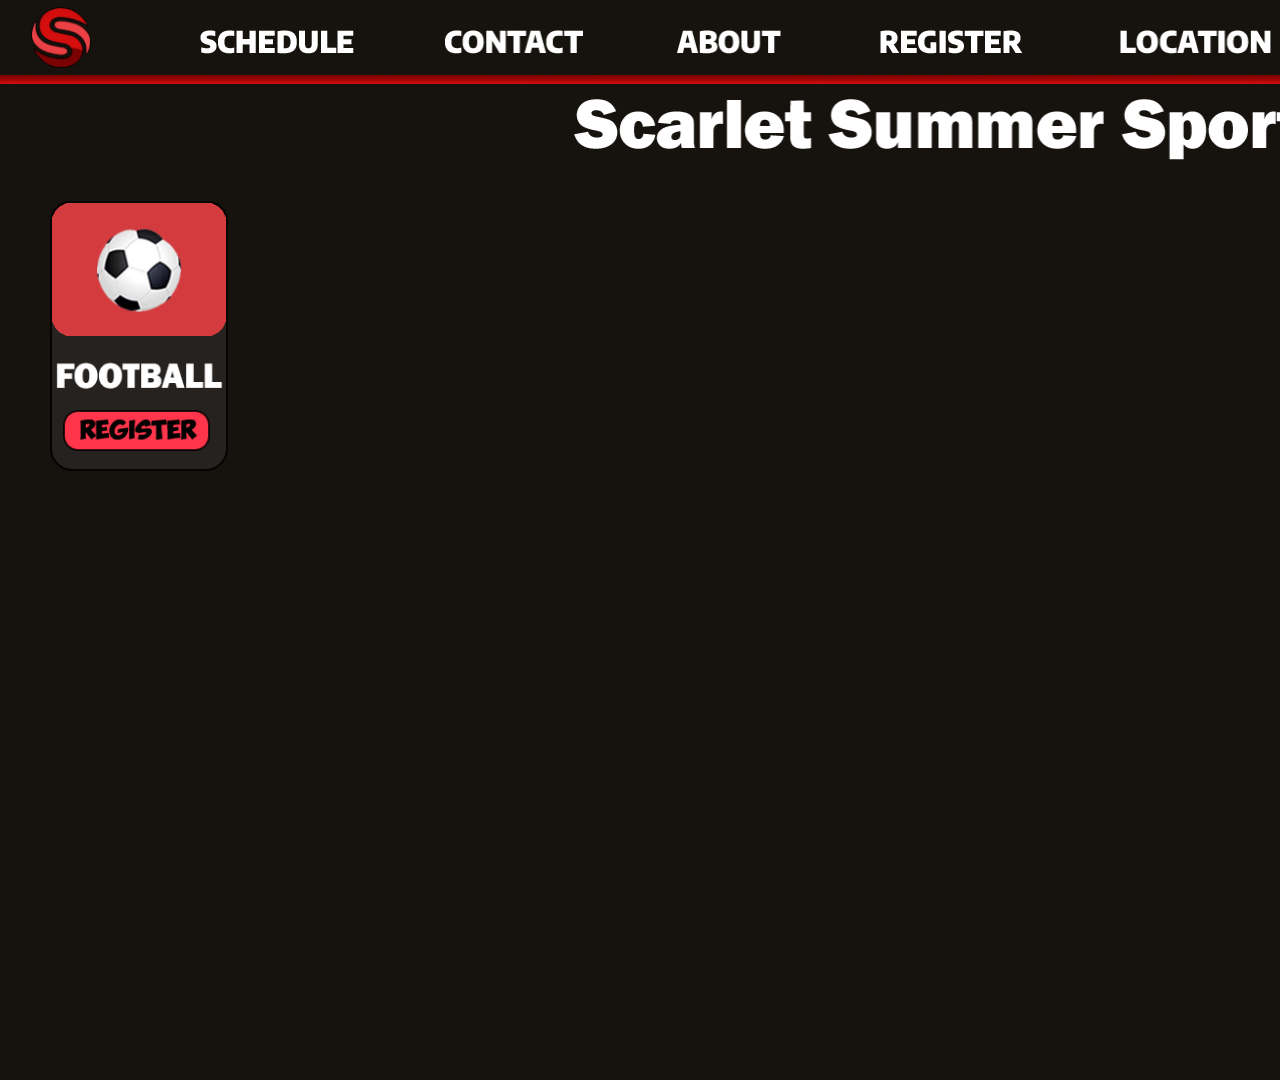
==== commit 7d54c9a5: "Update index.html" ====
--- a/index.html
+++ b/index.html
@@ -28,7 +28,7 @@
     </div>
 
     <!-- Background Image Container -->
-    <div id="background-container"></div>
+    
     <div id ="ScarletSummerSports"></div>
     <div id="football-icon"></div>
 </body>
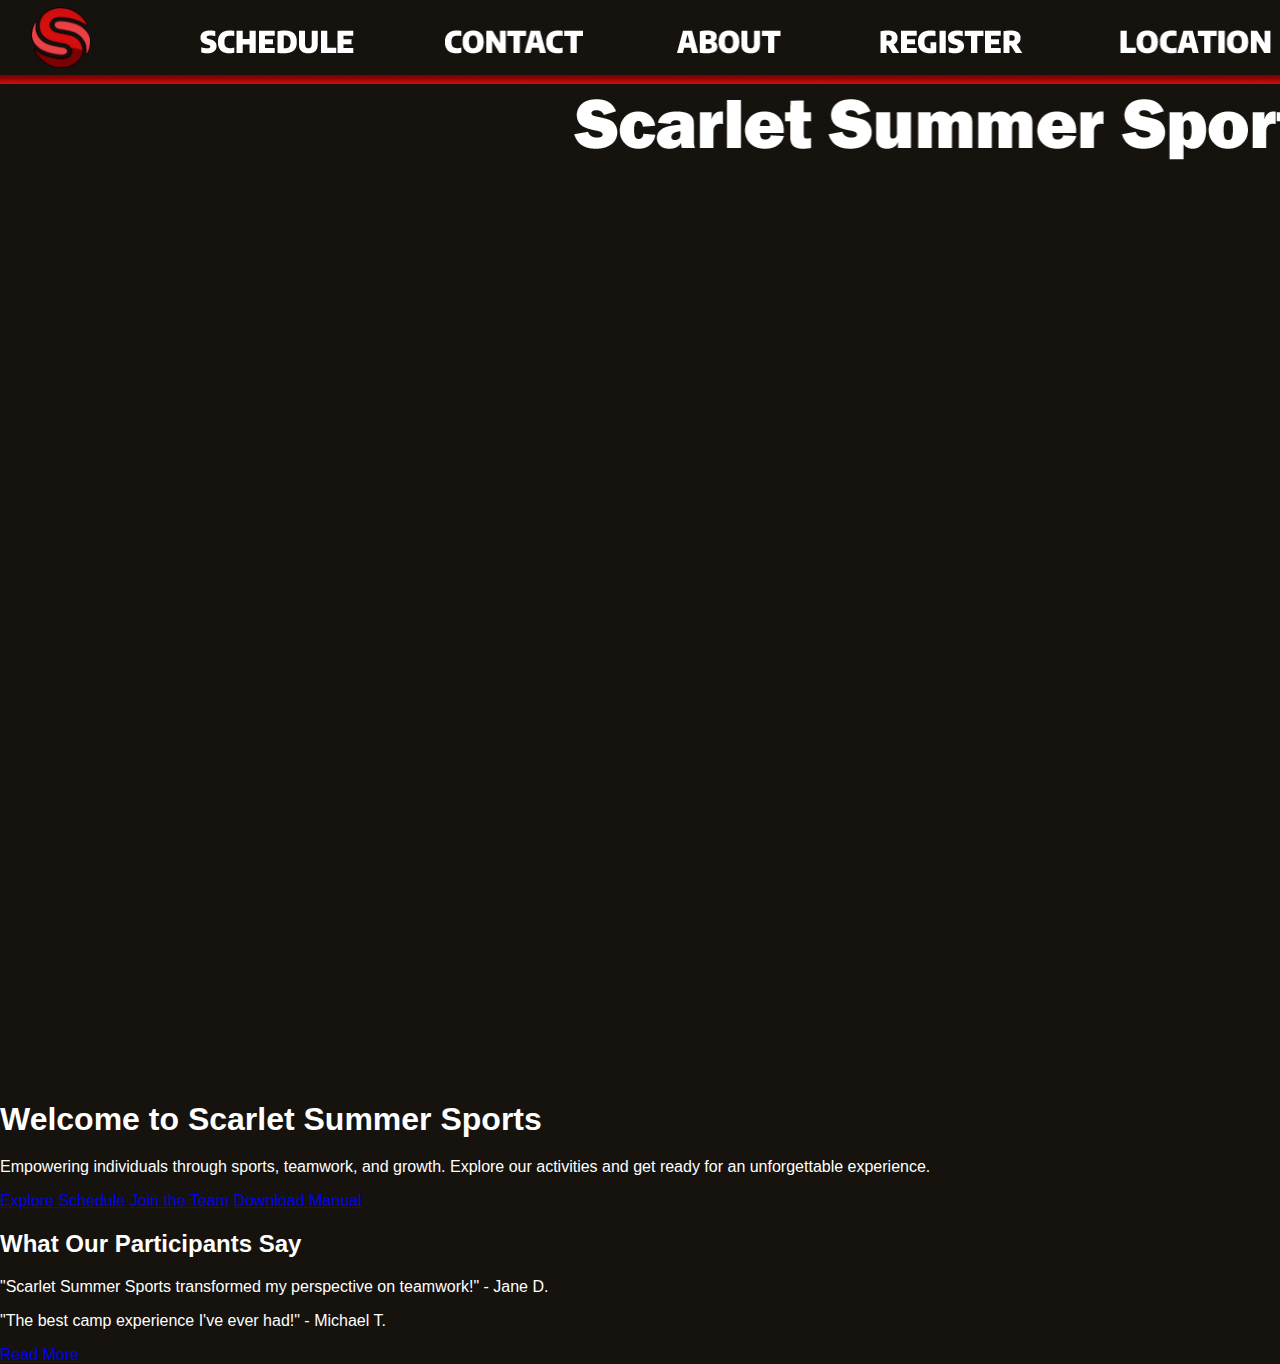
==== commit 649b3a0a: "Update index.html" ====
--- a/index.html
+++ b/index.html
@@ -24,12 +24,32 @@
         <a href="location.html" class="nav-link"><button id="location-button"></button></a>
         <a href="emanual.html" class="nav-link"><button id="emanual-button"></button></a>
         <a href="testimonies.html" class="nav-link"><button id="testimonies-button"></button></a>
-    <a href="register.html" class="nav-link"><button id="register-clickable"></button></a>
+        
     </div>
 
     <!-- Background Image Container -->
     
-    <div id ="ScarletSummerSports"></div>
-    <div id="football-icon"></div>
+    <div id="ScarletSummerSports"></div>
+
+    <!-- Welcome Section -->
+    <div class="welcome-section">
+        <h1>Welcome to Scarlet Summer Sports</h1>
+        <p>Empowering individuals through sports, teamwork, and growth. Explore our activities and get ready for an unforgettable experience.</p>
+    </div>
+
+    <!-- Action Buttons Section -->
+    <div class="action-buttons">
+        <a href="schedule.html" class="animated-button">Explore Schedule</a>
+        <a href="register.html" class="animated-button">Join the Team</a>
+        <a href="emanual.html" class="animated-button">Download Manual</a>
+    </div>
+
+    <!-- Testimonials Preview -->
+    <div class="testimonials-preview">
+        <h2>What Our Participants Say</h2>
+        <p>"Scarlet Summer Sports transformed my perspective on teamwork!" - Jane D.</p>
+        <p>"The best camp experience I've ever had!" - Michael T.</p>
+        <a href="testimonies.html" class="animated-button">Read More</a>
+    </div>
 </body>
 </html>
